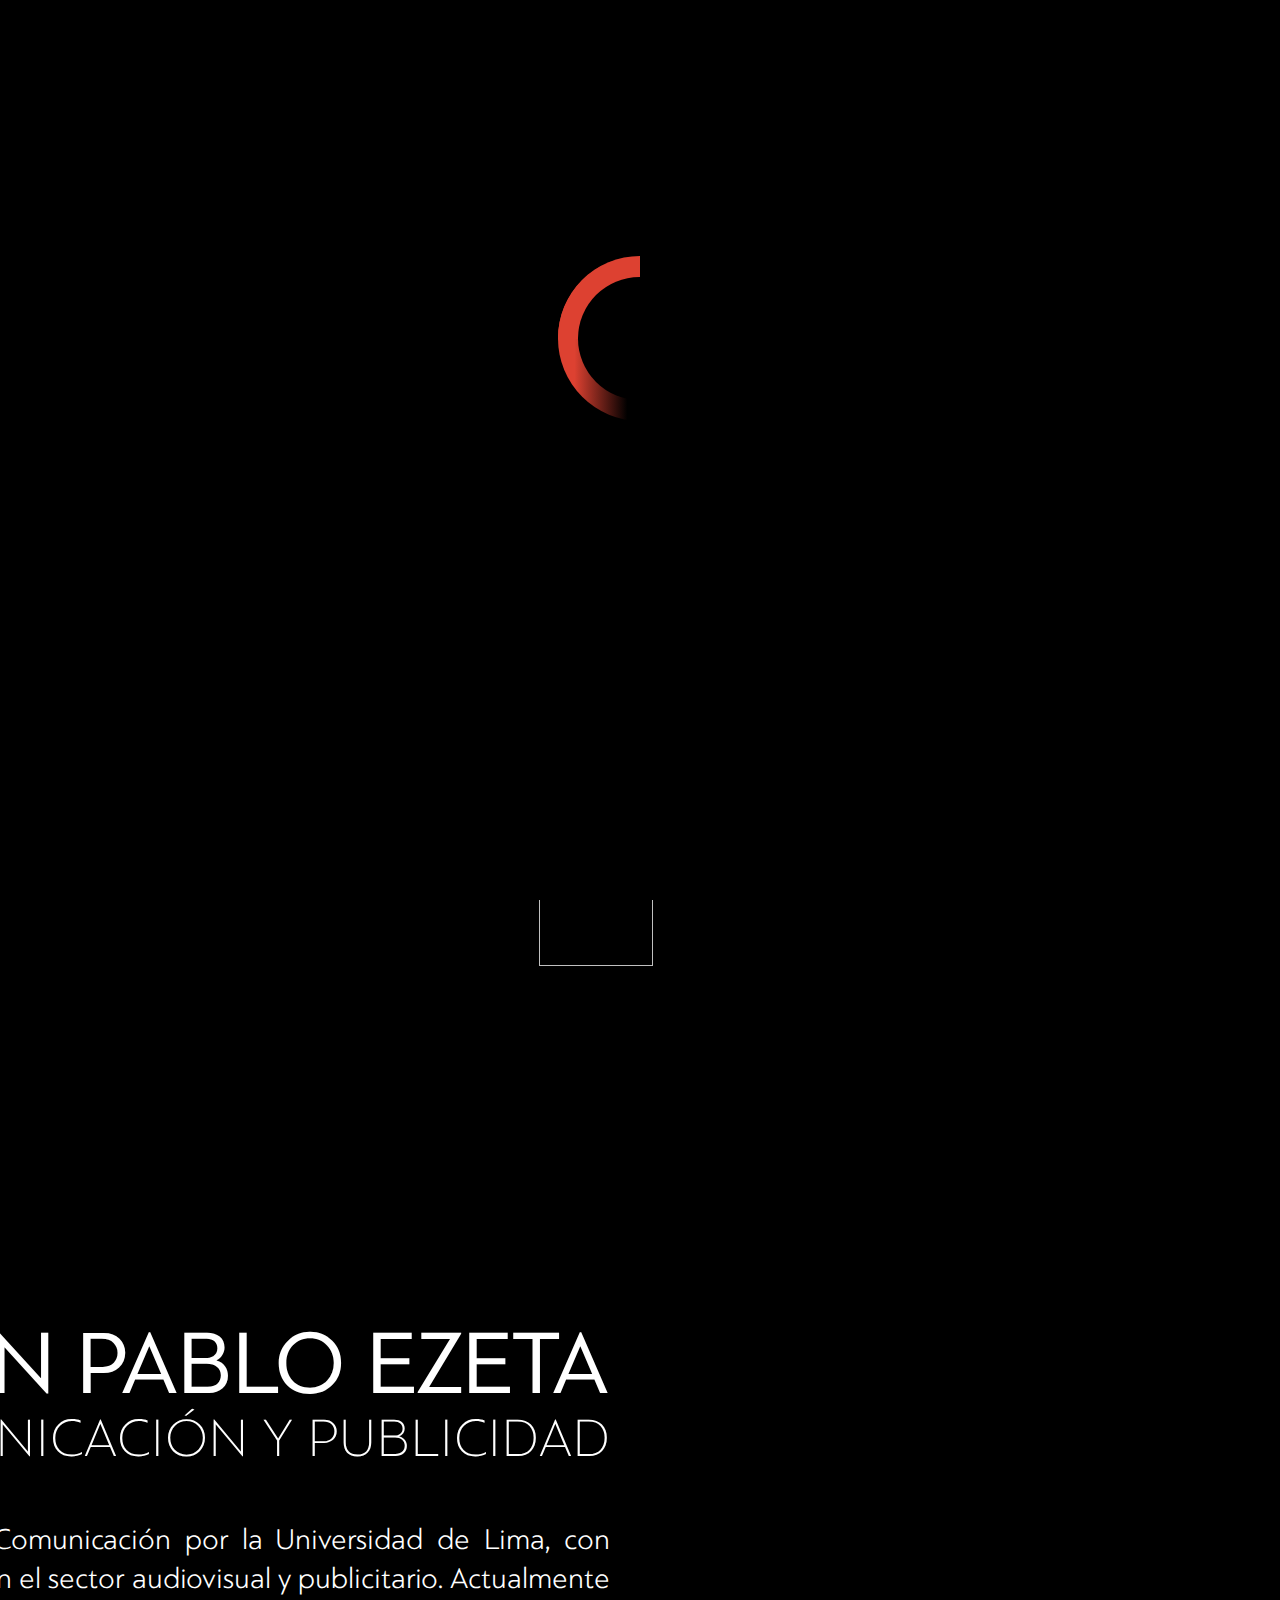
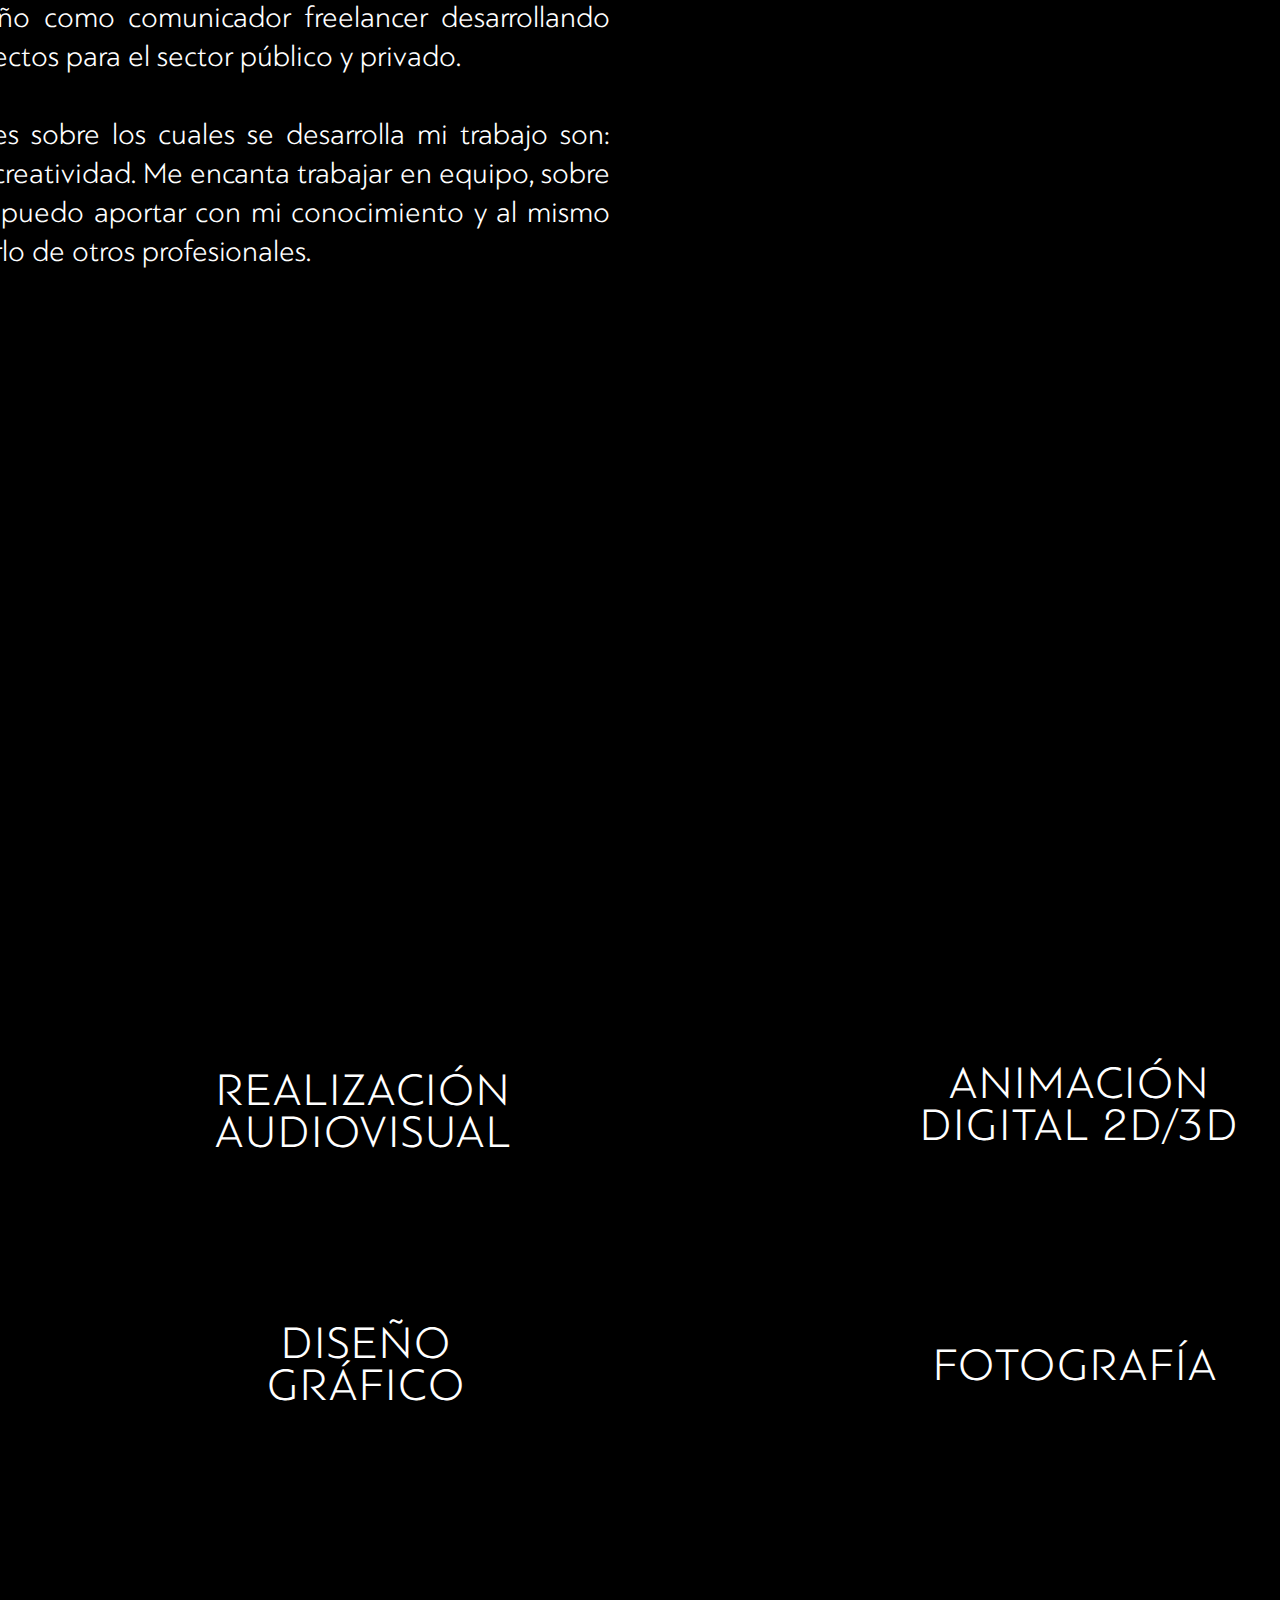
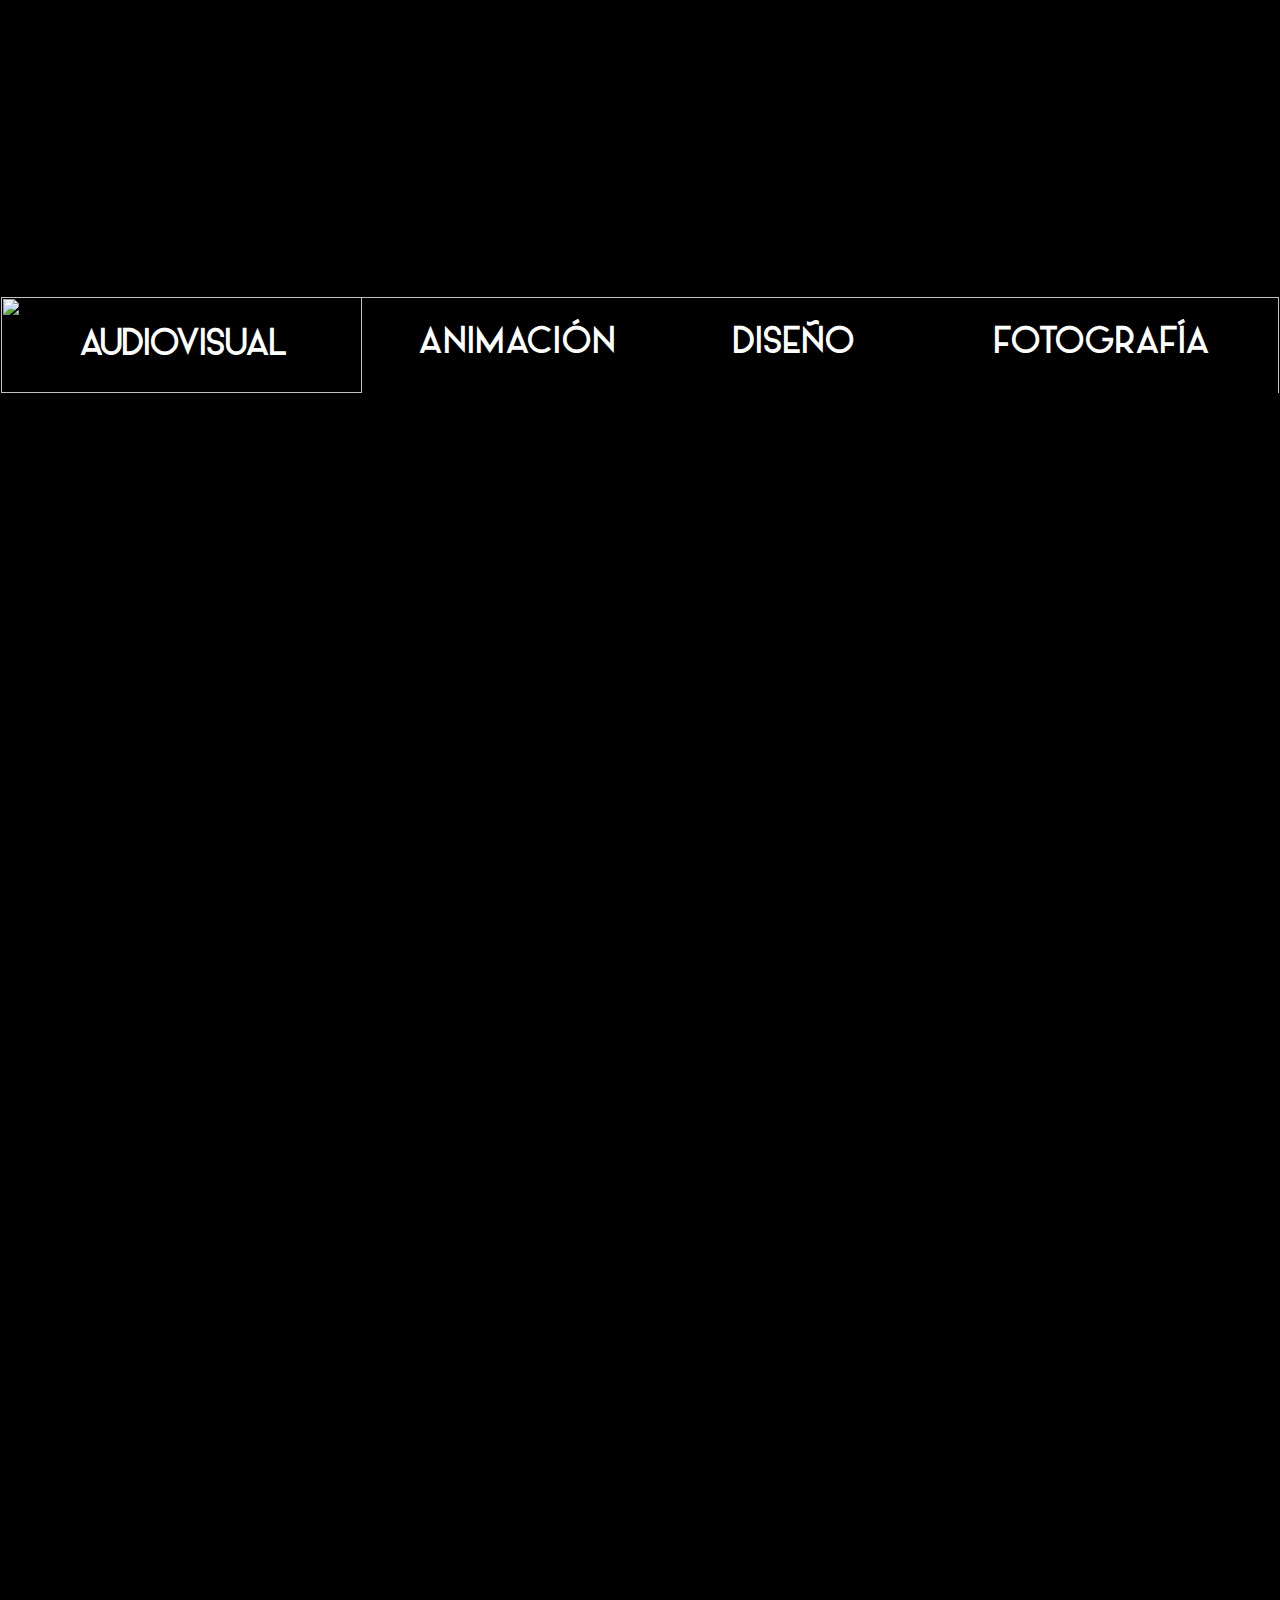
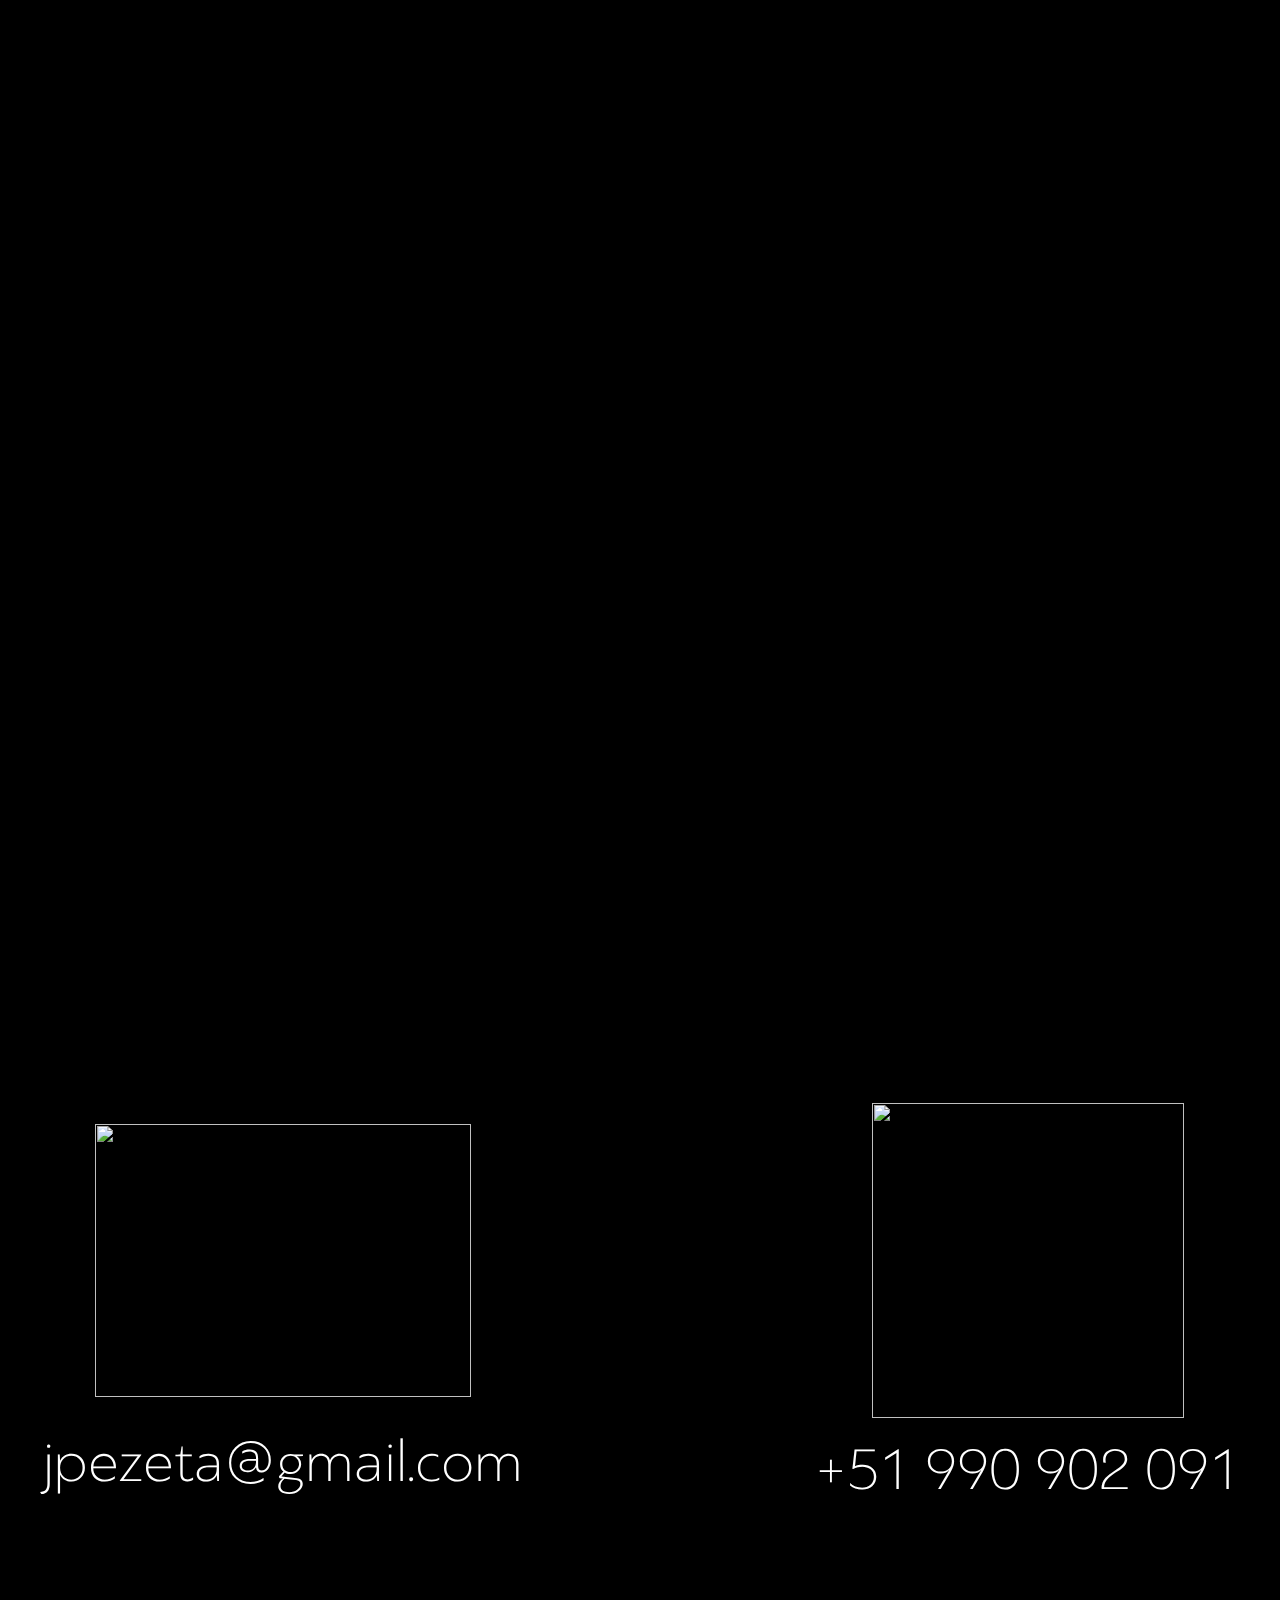
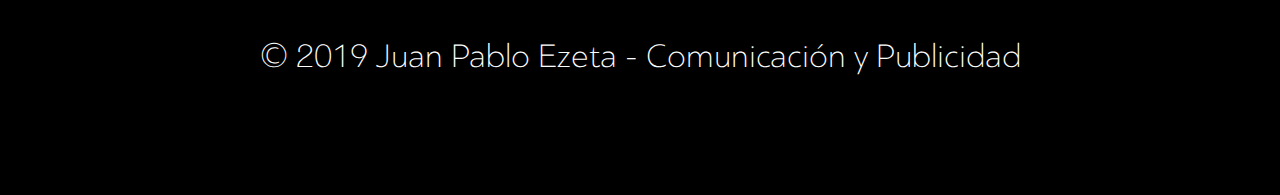
==== index.html @ 52d6c134 "Add files via upload" ====
<!DOCTYPE html>
<html class="nojs html" lang="es-ES">
 <head>

  <meta http-equiv="Content-type" content="text/html;charset=UTF-8"/>
  <meta name="description" content="Juan Pablo Ezeta: Comunicación y Publicidad"/>
  <meta name="keywords" content="publicidad, comunicacion, audiovisual, animacion, digital, marketing, fotografia, design, logotipos"/>
  <meta name="generator" content="2018.1.0.386"/>
  
  <script type="text/javascript">
   // Update the 'nojs'/'js' class on the html node
document.documentElement.className = document.documentElement.className.replace(/\bnojs\b/g, 'js');

// Check that all required assets are uploaded and up-to-date
if(typeof Muse == "undefined") window.Muse = {}; window.Muse.assets = {"required":["museutils.js", "museconfig.js", "jquery.musemenu.js", "webpro.js", "musewpslideshow.js", "jquery.museoverlay.js", "touchswipe.js", "jquery.musepolyfill.bgsize.js", "jquery.watch.js", "jquery.scrolleffects.js", "require.js", "index.css"], "outOfDate":[]};
</script>
  
  <link rel="shortcut icon" href="images/inicio-favicon.ico?crc=108283347"/>
  <title>Juan Pablo Ezeta</title>
  <!-- CSS -->
  <link rel="stylesheet" type="text/css" href="css/site_global.css?crc=450064303"/>
  <link rel="stylesheet" type="text/css" href="css/index.css?crc=488104067" id="pagesheet"/>
  <!-- Other scripts -->
  <script type="text/javascript">
   var __adobewebfontsappname__ = "muse";
</script>
  <!-- JS includes -->
  <script src="https://webfonts.creativecloud.com/raleway:n8:default.js" type="text/javascript"></script>
  <!--[if lt IE 9]>
  <script src="scripts/html5shiv.js?crc=4241844378" type="text/javascript"></script>
  <![endif]-->
    <!--custom head HTML-->
  <style>

html,body{

overflow-x:hidden;

}

</style>

<link rel="apple-touch-icon" href="/assets/jpzios.png">

<style>
p, .submit-btn, .btn_hover1, .btn_hover2, .btn_hover3, .menu_hover, .menu_hover2, .s_btn_01, .s_btn_02, .s_btn_03, .s_btn_04, .s_btn_05, .s_btn_06, .serv_01, .service_02, .service_03, .client_01, .client_02, .client_03, .client_04, .client_05 {
transition: all 0.5s ease 0s ;
}


</style>

<script type="text/javascript" src="//cdnjs.cloudflare.com/ajax/libs/jquery/1.8.3/jquery.min.js"></script>
<script type="text/javascript" src="//cdnjs.cloudflare.com/ajax/libs/wow/1.0.3/wow.min.js"></script>
<link rel="stylesheet" href="//cdnjs.cloudflare.com/ajax/libs/animate.css/3.2.1/animate.min.css">

</style>

<style>

.Button, .rounded-corners, .rounded-corners p {
    -moz-transition: all 0.3s ease-in-out;
    -webkit-transition: all 0.3s ease-in-out;
    -o-transition: all 0.3s ease-in-out;
    -ms-transition: all 0.3s ease-in-out;
    transition: all 0.3s ease-in-out;
}
#video-hight{
	overflow: hidden;
}
video {
  width: auto    !important;
  height: auto   !important; 
}
.overlay{
  position:scroll;
  height:100%;
  width:100%;
}
</style>
  <!--HTML Widget code-->
  
    <style type="text/css">
#nakshatra {
    z-index: -9999;
    width: 215px;
    min-height: 40px;
    background-color: #262626;
    line-height: 40px;
    font-size: 16px;
    font-family: open-sans, sans-serif;
    font-weight: 500;
    text-align: center;
    color: #ffffff;
    border-radius: 3px;
    }
</style>

<style>
/* Created by Joseph Angelo Todaro of MuseResources.com. Reuse of this code is traceable and strictly prohibited. */
.u70810{-webkit-animation-duration:0.3s;animation-duration:0.3s;-webkit-animation-fill-mode:both;animation-fill-mode:both;-ms-transform-origin:50% 50%;-webkit-transform-origin:50% 50%;transform-origin:50% 50%}@-webkit-keyframes movebounce{from,0%,33%,60%,to{-webkit-animation-timing-function:cubic-bezier(0.215,0.610,0.355,1.000);animation-timing-function:cubic-bezier(0.215,0.610,0.355,1.000);-webkit-transform:translate3d(0,0,0);transform:translate3d(0,0,0)}20%,23%{-webkit-animation-timing-function:cubic-bezier(0.755,0.050,0.855,0.060);animation-timing-function:cubic-bezier(0.755,0.050,0.855,0.060);-webkit-transform:translate3d(0,-30px,0);transform:translate3d(0,-30px,0)}50%{-webkit-animation-timing-function:cubic-bezier(0.755,0.050,0.855,0.060);animation-timing-function:cubic-bezier(0.755,0.050,0.855,0.060);-webkit-transform:translate3d(0,-15px,0);transform:translate3d(0,-15px,0)}70%{-webkit-transform:translate3d(0,-4px,0);transform:translate3d(0,-4px,0)}}@keyframes movebounce{from,0%,33%,60%,to{-webkit-animation-timing-function:cubic-bezier(0.215,0.610,0.355,1.000);animation-timing-function:cubic-bezier(0.215,0.610,0.355,1.000);-webkit-transform:translate3d(0,0,0);transform:translate3d(0,0,0)}20%,23%{-webkit-animation-timing-function:cubic-bezier(0.755,0.050,0.855,0.060);animation-timing-function:cubic-bezier(0.755,0.050,0.855,0.060);-webkit-transform:translate3d(0,-30px,0);transform:translate3d(0,-30px,0)}50%{-webkit-animation-timing-function:cubic-bezier(0.755,0.050,0.855,0.060);animation-timing-function:cubic-bezier(0.755,0.050,0.855,0.060);-webkit-transform:translate3d(0,-15px,0);transform:translate3d(0,-15px,0)}70%{-webkit-transform:translate3d(0,-4px,0);transform:translate3d(0,-4px,0)}}.u70810.movebounce{-webkit-animation-name:movebounce;animation-name:movebounce;-webkit-transform-origin:center bottom;transform-origin:center bottom}@-webkit-keyframes moveflash{from,50%,to{opacity:1}25%,75%{opacity:0}}@keyframes moveflash{from,50%,to{opacity:1}25%,75%{opacity:0}}.u70810.moveflash{-webkit-animation-name:moveflash;animation-name:moveflash}@-webkit-keyframes movepulse{from{-webkit-transform:scale3d(1,1,1);transform:scale3d(1,1,1)}50%{-webkit-transform:scale3d(1.05,1.05,1.05);transform:scale3d(1.05,1.05,1.05)}to{-webkit-transform:scale3d(1,1,1);transform:scale3d(1,1,1)}}@keyframes movepulse{from{-webkit-transform:scale3d(1,1,1);transform:scale3d(1,1,1)}50%{-webkit-transform:scale3d(1.05,1.05,1.05);transform:scale3d(1.05,1.05,1.05)}to{-webkit-transform:scale3d(1,1,1);transform:scale3d(1,1,1)}}.u70810.movepulse{-webkit-animation-name:movepulse;animation-name:movepulse}@-webkit-keyframes moverubberBand{from{-webkit-transform:scale3d(1,1,1);transform:scale3d(1,1,1)}30%{-webkit-transform:scale3d(1.25,0.75,1);transform:scale3d(1.25,0.75,1)}40%{-webkit-transform:scale3d(0.75,1.25,1);transform:scale3d(0.75,1.25,1)}50%{-webkit-transform:scale3d(1.15,0.85,1);transform:scale3d(1.15,0.85,1)}65%{-webkit-transform:scale3d(.95,1.05,1);transform:scale3d(.95,1.05,1)}75%{-webkit-transform:scale3d(1.05,.95,1);transform:scale3d(1.05,.95,1)}to{-webkit-transform:scale3d(1,1,1);transform:scale3d(1,1,1)}}@keyframes moverubberBand{from{-webkit-transform:scale3d(1,1,1);transform:scale3d(1,1,1)}30%{-webkit-transform:scale3d(1.25,0.75,1);transform:scale3d(1.25,0.75,1)}40%{-webkit-transform:scale3d(0.75,1.25,1);transform:scale3d(0.75,1.25,1)}50%{-webkit-transform:scale3d(1.15,0.85,1);transform:scale3d(1.15,0.85,1)}65%{-webkit-transform:scale3d(.95,1.05,1);transform:scale3d(.95,1.05,1)}75%{-webkit-transform:scale3d(1.05,.95,1);transform:scale3d(1.05,.95,1)}to{-webkit-transform:scale3d(1,1,1);transform:scale3d(1,1,1)}}.u70810.moverubberBand{-webkit-animation-name:moverubberBand;animation-name:moverubberBand}@-webkit-keyframes moveshake{from,to{-webkit-transform:translate3d(0,0,0);transform:translate3d(0,0,0)}10%,30%,50%,70%,90%{-webkit-transform:translate3d(-10px,0,0);transform:translate3d(-10px,0,0)}20%,40%,60%,80%{-webkit-transform:translate3d(10px,0,0);transform:translate3d(10px,0,0)}}@keyframes moveshake{from,to{-webkit-transform:translate3d(0,0,0);transform:translate3d(0,0,0)}10%,30%,50%,70%,90%{-webkit-transform:translate3d(-10px,0,0);transform:translate3d(-10px,0,0)}20%,40%,60%,80%{-webkit-transform:translate3d(10px,0,0);transform:translate3d(10px,0,0)}}.u70810.moveshake{-webkit-animation-name:moveshake;animation-name:moveshake}@-webkit-keyframes moveheadShake{0%{-webkit-transform:translateX(0);transform:translateX(0)}6.5%{-webkit-transform:translateX(-6px) rotateY(-9deg);transform:translateX(-6px) rotateY(-9deg)}18.5%{-webkit-transform:translateX(5px) rotateY(7deg);transform:translateX(5px) rotateY(7deg)}31.5%{-webkit-transform:translateX(-3px) rotateY(-5deg);transform:translateX(-3px) rotateY(-5deg)}43.5%{-webkit-transform:translateX(2px) rotateY(3deg);transform:translateX(2px) rotateY(3deg)}50%{-webkit-transform:translateX(0);transform:translateX(0)}}@keyframes moveheadShake{0%{-webkit-transform:translateX(0);transform:translateX(0)}6.5%{-webkit-transform:translateX(-6px) rotateY(-9deg);transform:translateX(-6px) rotateY(-9deg)}18.5%{-webkit-transform:translateX(5px) rotateY(7deg);transform:translateX(5px) rotateY(7deg)}31.5%{-webkit-transform:translateX(-3px) rotateY(-5deg);transform:translateX(-3px) rotateY(-5deg)}43.5%{-webkit-transform:translateX(2px) rotateY(3deg);transform:translateX(2px) rotateY(3deg)}50%{-webkit-transform:translateX(0);transform:translateX(0)}}.u70810.moveheadShake{-webkit-animation-timing-function:ease-in-out;animation-timing-function:ease-in-out;-webkit-animation-name:moveheadShake;animation-name:moveheadShake}@-webkit-keyframes moveswing{20%{-webkit-transform:rotate3d(0,0,1,15deg);transform:rotate3d(0,0,1,15deg)}40%{-webkit-transform:rotate3d(0,0,1,-10deg);transform:rotate3d(0,0,1,-10deg)}60%{-webkit-transform:rotate3d(0,0,1,5deg);transform:rotate3d(0,0,1,5deg)}80%{-webkit-transform:rotate3d(0,0,1,-5deg);transform:rotate3d(0,0,1,-5deg)}to{-webkit-transform:rotate3d(0,0,1,0deg);transform:rotate3d(0,0,1,0deg)}}@keyframes moveswing{20%{-webkit-transform:rotate3d(0,0,1,15deg);transform:rotate3d(0,0,1,15deg)}40%{-webkit-transform:rotate3d(0,0,1,-10deg);transform:rotate3d(0,0,1,-10deg)}60%{-webkit-transform:rotate3d(0,0,1,5deg);transform:rotate3d(0,0,1,5deg)}80%{-webkit-transform:rotate3d(0,0,1,-5deg);transform:rotate3d(0,0,1,-5deg)}to{-webkit-transform:rotate3d(0,0,1,0deg);transform:rotate3d(0,0,1,0deg)}}.u70810.moveswing{-webkit-transform-origin:top center;transform-origin:top center;-webkit-animation-name:moveswing;animation-name:moveswing}@-webkit-keyframes movetada{from{-webkit-transform:scale3d(1,1,1);transform:scale3d(1,1,1)}10%,20%{-webkit-transform:scale3d(.9,.9,.9) rotate3d(0,0,1,-3deg);transform:scale3d(.9,.9,.9) rotate3d(0,0,1,-3deg)}30%,50%,70%,90%{-webkit-transform:scale3d(1.1,1.1,1.1) rotate3d(0,0,1,3deg);transform:scale3d(1.1,1.1,1.1) rotate3d(0,0,1,3deg)}40%,60%,80%{-webkit-transform:scale3d(1.1,1.1,1.1) rotate3d(0,0,1,-3deg);transform:scale3d(1.1,1.1,1.1) rotate3d(0,0,1,-3deg)}to{-webkit-transform:scale3d(1,1,1);transform:scale3d(1,1,1)}}@keyframes movetada{from{-webkit-transform:scale3d(1,1,1);transform:scale3d(1,1,1)}10%,20%{-webkit-transform:scale3d(.9,.9,.9) rotate3d(0,0,1,-3deg);transform:scale3d(.9,.9,.9) rotate3d(0,0,1,-3deg)}30%,50%,70%,90%{-webkit-transform:scale3d(1.1,1.1,1.1) rotate3d(0,0,1,3deg);transform:scale3d(1.1,1.1,1.1) rotate3d(0,0,1,3deg)}40%,60%,80%{-webkit-transform:scale3d(1.1,1.1,1.1) rotate3d(0,0,1,-3deg);transform:scale3d(1.1,1.1,1.1) rotate3d(0,0,1,-3deg)}to{-webkit-transform:scale3d(1,1,1);transform:scale3d(1,1,1)}}.u70810.movetada{-webkit-animation-name:movetada;animation-name:movetada}@-webkit-keyframes movewobble{from{-webkit-transform:none;transform:none}15%{-webkit-transform:translate3d(-25%,0,0) rotate3d(0,0,1,-5deg);transform:translate3d(-25%,0,0) rotate3d(0,0,1,-5deg)}30%{-webkit-transform:translate3d(20%,0,0) rotate3d(0,0,1,3deg);transform:translate3d(20%,0,0) rotate3d(0,0,1,3deg)}45%{-webkit-transform:translate3d(-15%,0,0) rotate3d(0,0,1,-3deg);transform:translate3d(-15%,0,0) rotate3d(0,0,1,-3deg)}60%{-webkit-transform:translate3d(10%,0,0) rotate3d(0,0,1,2deg);transform:translate3d(10%,0,0) rotate3d(0,0,1,2deg)}75%{-webkit-transform:translate3d(-5%,0,0) rotate3d(0,0,1,-1deg);transform:translate3d(-5%,0,0) rotate3d(0,0,1,-1deg)}to{-webkit-transform:none;transform:none}}@keyframes movewobble{from{-webkit-transform:none;transform:none}15%{-webkit-transform:translate3d(-25%,0,0) rotate3d(0,0,1,-5deg);transform:translate3d(-25%,0,0) rotate3d(0,0,1,-5deg)}30%{-webkit-transform:translate3d(20%,0,0) rotate3d(0,0,1,3deg);transform:translate3d(20%,0,0) rotate3d(0,0,1,3deg)}45%{-webkit-transform:translate3d(-15%,0,0) rotate3d(0,0,1,-3deg);transform:translate3d(-15%,0,0) rotate3d(0,0,1,-3deg)}60%{-webkit-transform:translate3d(10%,0,0) rotate3d(0,0,1,2deg);transform:translate3d(10%,0,0) rotate3d(0,0,1,2deg)}75%{-webkit-transform:translate3d(-5%,0,0) rotate3d(0,0,1,-1deg);transform:translate3d(-5%,0,0) rotate3d(0,0,1,-1deg)}to{-webkit-transform:none;transform:none}}.u70810.movewobble{-webkit-animation-name:movewobble;animation-name:movewobble}@-webkit-keyframes movejello{from,11.1%,to{-webkit-transform:none;transform:none}22.2%{-webkit-transform:skewX(-12.5deg) skewY(-12.5deg);transform:skewX(-12.5deg) skewY(-12.5deg)}33.3%{-webkit-transform:skewX(6.25deg) skewY(6.25deg);transform:skewX(6.25deg) skewY(6.25deg)}44.4%{-webkit-transform:skewX(-3.125deg) skewY(-3.125deg);transform:skewX(-3.125deg) skewY(-3.125deg)}55.5%{-webkit-transform:skewX(1.5625deg) skewY(1.5625deg);transform:skewX(1.5625deg) skewY(1.5625deg)}66.6%{-webkit-transform:skewX(-0.78125deg) skewY(-0.78125deg);transform:skewX(-0.78125deg) skewY(-0.78125deg)}77.7%{-webkit-transform:skewX(0.390625deg) skewY(0.390625deg);transform:skewX(0.390625deg) skewY(0.390625deg)}88.8%{-webkit-transform:skewX(-0.1953125deg) skewY(-0.1953125deg);transform:skewX(-0.1953125deg) skewY(-0.1953125deg)}}@keyframes movejello{from,11.1%,to{-webkit-transform:none;transform:none}22.2%{-webkit-transform:skewX(-12.5deg) skewY(-12.5deg);transform:skewX(-12.5deg) skewY(-12.5deg)}33.3%{-webkit-transform:skewX(6.25deg) skewY(6.25deg);transform:skewX(6.25deg) skewY(6.25deg)}44.4%{-webkit-transform:skewX(-3.125deg) skewY(-3.125deg);transform:skewX(-3.125deg) skewY(-3.125deg)}55.5%{-webkit-transform:skewX(1.5625deg) skewY(1.5625deg);transform:skewX(1.5625deg) skewY(1.5625deg)}66.6%{-webkit-transform:skewX(-0.78125deg) skewY(-0.78125deg);transform:skewX(-0.78125deg) skewY(-0.78125deg)}77.7%{-webkit-transform:skewX(0.390625deg) skewY(0.390625deg);transform:skewX(0.390625deg) skewY(0.390625deg)}88.8%{-webkit-transform:skewX(-0.1953125deg) skewY(-0.1953125deg);transform:skewX(-0.1953125deg) skewY(-0.1953125deg)}}.u70810.movejello{-webkit-animation-name:movejello;animation-name:movejello;-webkit-transform-origin:center;transform-origin:center}@-webkit-keyframes flip{from{-webkit-transform:perspective(400px) rotate3d(0,1,0,-360deg);transform:perspective(400px) rotate3d(0,1,0,-360deg);-webkit-animation-timing-function:ease-out;animation-timing-function:ease-out}40%{-webkit-transform:perspective(400px) translate3d(0,0,150px) rotate3d(0,1,0,-190deg);transform:perspective(400px) translate3d(0,0,150px) rotate3d(0,1,0,-190deg);-webkit-animation-timing-function:ease-out;animation-timing-function:ease-out}50%{-webkit-transform:perspective(400px) translate3d(0,0,150px) rotate3d(0,1,0,-170deg);transform:perspective(400px) translate3d(0,0,150px) rotate3d(0,1,0,-170deg);-webkit-animation-timing-function:ease-in;animation-timing-function:ease-in}80%{-webkit-transform:perspective(400px) scale3d(.95,.95,.95);transform:perspective(400px) scale3d(.95,.95,.95);-webkit-animation-timing-function:ease-in;animation-timing-function:ease-in}to{-webkit-transform:perspective(400px);transform:perspective(400px);-webkit-animation-timing-function:ease-in;animation-timing-function:ease-in}}@keyframes flip{from{-webkit-transform:perspective(400px) rotate3d(0,1,0,-360deg);transform:perspective(400px) rotate3d(0,1,0,-360deg);-webkit-animation-timing-function:ease-out;animation-timing-function:ease-out}40%{-webkit-transform:perspective(400px) translate3d(0,0,150px) rotate3d(0,1,0,-190deg);transform:perspective(400px) translate3d(0,0,150px) rotate3d(0,1,0,-190deg);-webkit-animation-timing-function:ease-out;animation-timing-function:ease-out}50%{-webkit-transform:perspective(400px) translate3d(0,0,150px) rotate3d(0,1,0,-170deg);transform:perspective(400px) translate3d(0,0,150px) rotate3d(0,1,0,-170deg);-webkit-animation-timing-function:ease-in;animation-timing-function:ease-in}80%{-webkit-transform:perspective(400px) scale3d(.95,.95,.95);transform:perspective(400px) scale3d(.95,.95,.95);-webkit-animation-timing-function:ease-in;animation-timing-function:ease-in}to{-webkit-transform:perspective(400px);transform:perspective(400px);-webkit-animation-timing-function:ease-in;animation-timing-function:ease-in}}.u70810.moveflip{-webkit-backface-visibility:visible;backface-visibility:visible;-webkit-animation-name:flip;animation-name:flip}@keyframes movespin{0%{transform:rotate(0deg)}39%{transform:rotate(-17deg)}72%{transform:rotate(1100deg)}84%{transform:rotate(1100deg)}100%{transform:rotate(1080deg)}}@-webkit-keyframes movespin{0%{-webkit-transform:rotate(0deg)}39%{-webkit-transform:rotate(-17deg)}72%{-webkit-transform:rotate(1100deg)}84%{-webkit-transform:rotate(1100deg)}100%{-webkit-transform:rotate(1080deg)}}.u70810.movespin{animation-name:movespin;-webkit-animation-name:movespin;transform-origin:50% 50%;animation-fill-mode:both;-webkit-transform-origin:50% 50%;-webkit-animation-fill-mode:both;-webkit-animation-timing-function:ease;animation-timing-function:ease}
/* Created by Joseph Angelo Todaro of MuseResources.com. Reuse of this code is traceable and strictly prohibited. */
</style>

<style type="text/css">#u70801.size_fluid_width_height iframe { position:absolute; left:0; top:0; }</style>
<style type="text/css">#u77313.size_fluid_width_height iframe { position:absolute; left:0; top:0; }</style><style type="text/css">#u77472.size_fluid_width_height iframe { position:absolute; left:0; top:0; }</style><style type="text/css">#u77928.size_fluid_width_height iframe { position:absolute; left:0; top:0; }</style><style type="text/css">#u55324.size_fluid_width_height iframe { position:absolute; left:0; top:0; }</style><style type="text/css">#u55344.size_fluid_width_height iframe { position:absolute; left:0; top:0; }</style><style type="text/css">#u55364.size_fluid_width_height iframe { position:absolute; left:0; top:0; }</style>
<style type="text/css">#u55384.size_fluid_width_height iframe { position:absolute; left:0; top:0; }</style>
<style type="text/css">#u19900.size_fluid_width_height iframe { position:absolute; left:0; top:0; }</style>
<style type="text/css">#u18434.size_fluid_width_height iframe { position:absolute; left:0; top:0; }</style>

<style type="text/css">#u18555.size_fluid_width_height iframe { position:absolute; left:0; top:0; }</style>
<style type="text/css">#u18602.size_fluid_width_height iframe { position:absolute; left:0; top:0; }</style><style type="text/css">#u18582.size_fluid_width_height iframe { position:absolute; left:0; top:0; }</style><style type="text/css">#u18612.size_fluid_width_height iframe { position:absolute; left:0; top:0; }</style><style type="text/css">#u18607.size_fluid_width_height iframe { position:absolute; left:0; top:0; }</style><style type="text/css">#u18637.size_fluid_width_height iframe { position:absolute; left:0; top:0; }</style><style type="text/css">#u79858.size_fluid_width_height iframe { position:absolute; left:0; top:0; }</style><style type="text/css">#u79873.size_fluid_width_height iframe { position:absolute; left:0; top:0; }</style><style type="text/css">#u79888.size_fluid_width_height iframe { position:absolute; left:0; top:0; }</style><style type="text/css">#u58703.size_fluid_width_height iframe { position:absolute; left:0; top:0; }</style><style type="text/css">#u58718.size_fluid_width_height iframe { position:absolute; left:0; top:0; }</style><style type="text/css">#u58733.size_fluid_width_height iframe { position:absolute; left:0; top:0; }</style><style type="text/css">#u58748.size_fluid_width_height iframe { position:absolute; left:0; top:0; }</style><style type="text/css">#u19082.size_fluid_width_height iframe { position:absolute; left:0; top:0; }</style><style type="text/css">#u19785.size_fluid_width_height iframe { position:absolute; left:0; top:0; }</style><style type="text/css">#u20043.size_fluid_width_height iframe { position:absolute; left:0; top:0; }</style><style type="text/css">#u20097.size_fluid_width_height iframe { position:absolute; left:0; top:0; }</style><style type="text/css">#u20272.size_fluid_width_height iframe { position:absolute; left:0; top:0; }</style><style type="text/css">#u20173.size_fluid_width_height iframe { position:absolute; left:0; top:0; }</style>
<style type="text/css">#u73292.size_fluid_width_height iframe { position:absolute; left:0; top:0; }</style>
<style type="text/css">#u20371.size_fluid_width_height iframe { position:absolute; left:0; top:0; }</style>
<style>


/* css for loader1 */

#u26627 .loader1,
.loader1:before,
.loader1:after {
  background: #DD4131;
  -webkit-animation: load1 1s infinite ease-in-out;
  animation: load1 1s infinite ease-in-out;
  width: 1em;
  height: 4em;
}
#u26627 .loader1:before,
.loader1:after {
  position: absolute;
  top: 0;
  content: '';
}
#u26627 .loader1:before {
  left: -1.5em;
}
#u26627 .loader1 {
  text-indent: -9999em;
  margin: 8em auto;
  position: relative;
  font-size: 15px;
  -webkit-animation-delay: -0.16s;
  animation-delay: -0.16s;
}
#u26627 .loader1:after {
  left: 1.5em;
  -webkit-animation-delay: -0.32s;
  animation-delay: -0.32s;
}
@-webkit-keyframes load1 {
  0%,
  80%,
  100% {
    box-shadow: 0 0 #DD4131;
    height: 4em;
  }
  40% {
    box-shadow: 0 -2em #DD4131;
    height: 5em;
  }
}
@keyframes load1 {
  0%,
  80%,
  100% {
    box-shadow: 0 0 #DD4131;
    height: 4em;
  }
  40% {
    box-shadow: 0 -2em #DD4131;
    height: 5em;
  }
}

/* end of loader1 css */

/* css for loader 2 */


#u26627 .loader2 {
  margin: 4em auto;
  font-size: 15px;
  width: 1em;
  height: 1em;
  border-radius: 50%;
  position: relative;
  text-indent: -9999em;
  -webkit-animation: load5 1.1s infinite ease;
  animation: load5 1.1s infinite ease;
}
@-webkit-keyframes load5 {
  0%,
  100% {
    box-shadow: 0em -2.6em 0em 0em #DD4131, 1.8em -1.8em 0 0em rgba(255,255,255, 0.2), 2.5em 0em 0 0em rgba(255,255,255, 0.2), 1.75em 1.75em 0 0em rgba(255,255,255, 0.2), 0em 2.5em 0 0em rgba(255,255,255, 0.2), -1.8em 1.8em 0 0em rgba(255,255,255, 0.2), -2.6em 0em 0 0em rgba(255,255,255, 0.5), -1.8em -1.8em 0 0em rgba(255,255,255, 0.7);
  }
  12.5% {
    box-shadow: 0em -2.6em 0em 0em rgba(255,255,255, 0.7), 1.8em -1.8em 0 0em #DD4131, 2.5em 0em 0 0em rgba(255,255,255, 0.2), 1.75em 1.75em 0 0em rgba(255,255,255, 0.2), 0em 2.5em 0 0em rgba(255,255,255, 0.2), -1.8em 1.8em 0 0em rgba(255,255,255, 0.2), -2.6em 0em 0 0em rgba(255,255,255, 0.2), -1.8em -1.8em 0 0em rgba(255,255,255, 0.5);
  }
  25% {
    box-shadow: 0em -2.6em 0em 0em rgba(255,255,255, 0.5), 1.8em -1.8em 0 0em rgba(255,255,255, 0.7), 2.5em 0em 0 0em #DD4131, 1.75em 1.75em 0 0em rgba(255,255,255, 0.2), 0em 2.5em 0 0em rgba(255,255,255, 0.2), -1.8em 1.8em 0 0em rgba(255,255,255, 0.2), -2.6em 0em 0 0em rgba(255,255,255, 0.2), -1.8em -1.8em 0 0em rgba(255,255,255, 0.2);
  }
  37.5% {
    box-shadow: 0em -2.6em 0em 0em rgba(255,255,255, 0.2), 1.8em -1.8em 0 0em rgba(255,255,255, 0.5), 2.5em 0em 0 0em rgba(255,255,255, 0.7), 1.75em 1.75em 0 0em rgba(255,255,255, 0.2), 0em 2.5em 0 0em rgba(255,255,255, 0.2), -1.8em 1.8em 0 0em rgba(255,255,255, 0.2), -2.6em 0em 0 0em rgba(255,255,255, 0.2), -1.8em -1.8em 0 0em rgba(255,255,255, 0.2);
  }
  50% {
    box-shadow: 0em -2.6em 0em 0em rgba(255,255,255, 0.2), 1.8em -1.8em 0 0em rgba(255,255,255, 0.2), 2.5em 0em 0 0em rgba(255,255,255, 0.5), 1.75em 1.75em 0 0em rgba(255,255,255, 0.7), 0em 2.5em 0 0em #DD4131, -1.8em 1.8em 0 0em rgba(255,255,255, 0.2), -2.6em 0em 0 0em rgba(255,255,255, 0.2), -1.8em -1.8em 0 0em rgba(255,255,255, 0.2);
  }
  62.5% {
    box-shadow: 0em -2.6em 0em 0em rgba(255,255,255, 0.2), 1.8em -1.8em 0 0em rgba(255,255,255, 0.2), 2.5em 0em 0 0em rgba(255,255,255, 0.2), 1.75em 1.75em 0 0em rgba(255,255,255, 0.5), 0em 2.5em 0 0em rgba(255,255,255, 0.7), -1.8em 1.8em 0 0em #DD4131, -2.6em 0em 0 0em rgba(255,255,255, 0.2), -1.8em -1.8em 0 0em rgba(255,255,255, 0.2);
  }
  75% {
    box-shadow: 0em -2.6em 0em 0em rgba(255,255,255, 0.2), 1.8em -1.8em 0 0em rgba(255,255,255, 0.2), 2.5em 0em 0 0em rgba(255,255,255, 0.2), 1.75em 1.75em 0 0em rgba(255,255,255, 0.2), 0em 2.5em 0 0em rgba(255,255,255, 0.5), -1.8em 1.8em 0 0em rgba(255,255,255, 0.7), -2.6em 0em 0 0em #DD4131, -1.8em -1.8em 0 0em rgba(255,255,255, 0.2);
  }
  87.5% {
    box-shadow: 0em -2.6em 0em 0em rgba(255,255,255, 0.2), 1.8em -1.8em 0 0em rgba(255,255,255, 0.2), 2.5em 0em 0 0em rgba(255,255,255, 0.2), 1.75em 1.75em 0 0em rgba(255,255,255, 0.2), 0em 2.5em 0 0em rgba(255,255,255, 0.2), -1.8em 1.8em 0 0em rgba(255,255,255, 0.5), -2.6em 0em 0 0em rgba(255,255,255, 0.7), -1.8em -1.8em 0 0em #DD4131;
  }
}
@keyframes load5 {
  0%,
  100% {
    box-shadow: 0em -2.6em 0em 0em #DD4131, 1.8em -1.8em 0 0em rgba(255,255,255, 0.2), 2.5em 0em 0 0em rgba(255,255,255, 0.2), 1.75em 1.75em 0 0em rgba(255,255,255, 0.2), 0em 2.5em 0 0em rgba(255,255,255, 0.2), -1.8em 1.8em 0 0em rgba(255,255,255, 0.2), -2.6em 0em 0 0em rgba(255,255,255, 0.5), -1.8em -1.8em 0 0em rgba(255,255,255, 0.7);
  }
  12.5% {
    box-shadow: 0em -2.6em 0em 0em rgba(255,255,255, 0.7), 1.8em -1.8em 0 0em #DD4131, 2.5em 0em 0 0em rgba(255,255,255, 0.2), 1.75em 1.75em 0 0em rgba(255,255,255, 0.2), 0em 2.5em 0 0em rgba(255,255,255, 0.2), -1.8em 1.8em 0 0em rgba(255,255,255, 0.2), -2.6em 0em 0 0em rgba(255,255,255, 0.2), -1.8em -1.8em 0 0em rgba(255,255,255, 0.5);
  }
  25% {
    box-shadow: 0em -2.6em 0em 0em rgba(255,255,255, 0.5), 1.8em -1.8em 0 0em rgba(255,255,255, 0.7), 2.5em 0em 0 0em #DD4131, 1.75em 1.75em 0 0em rgba(255,255,255, 0.2), 0em 2.5em 0 0em rgba(255,255,255, 0.2), -1.8em 1.8em 0 0em rgba(255,255,255, 0.2), -2.6em 0em 0 0em rgba(255,255,255, 0.2), -1.8em -1.8em 0 0em rgba(255,255,255, 0.2);
  }
  37.5% {
    box-shadow: 0em -2.6em 0em 0em rgba(255,255,255, 0.2), 1.8em -1.8em 0 0em rgba(255,255,255, 0.5), 2.5em 0em 0 0em rgba(255,255,255, 0.7), 1.75em 1.75em 0 0em rgba(255,255,255, 0.2), 0em 2.5em 0 0em rgba(255,255,255, 0.2), -1.8em 1.8em 0 0em rgba(255,255,255, 0.2), -2.6em 0em 0 0em rgba(255,255,255, 0.2), -1.8em -1.8em 0 0em rgba(255,255,255, 0.2);
  }
  50% {
    box-shadow: 0em -2.6em 0em 0em rgba(255,255,255, 0.2), 1.8em -1.8em 0 0em rgba(255,255,255, 0.2), 2.5em 0em 0 0em rgba(255,255,255, 0.5), 1.75em 1.75em 0 0em rgba(255,255,255, 0.7), 0em 2.5em 0 0em #DD4131, -1.8em 1.8em 0 0em rgba(255,255,255, 0.2), -2.6em 0em 0 0em rgba(255,255,255, 0.2), -1.8em -1.8em 0 0em rgba(255,255,255, 0.2);
  }
  62.5% {
    box-shadow: 0em -2.6em 0em 0em rgba(255,255,255, 0.2), 1.8em -1.8em 0 0em rgba(255,255,255, 0.2), 2.5em 0em 0 0em rgba(255,255,255, 0.2), 1.75em 1.75em 0 0em rgba(255,255,255, 0.5), 0em 2.5em 0 0em rgba(255,255,255, 0.7), -1.8em 1.8em 0 0em #DD4131, -2.6em 0em 0 0em rgba(255,255,255, 0.2), -1.8em -1.8em 0 0em rgba(255,255,255, 0.2);
  }
  75% {
    box-shadow: 0em -2.6em 0em 0em rgba(255,255,255, 0.2), 1.8em -1.8em 0 0em rgba(255,255,255, 0.2), 2.5em 0em 0 0em rgba(255,255,255, 0.2), 1.75em 1.75em 0 0em rgba(255,255,255, 0.2), 0em 2.5em 0 0em rgba(255,255,255, 0.5), -1.8em 1.8em 0 0em rgba(255,255,255, 0.7), -2.6em 0em 0 0em #DD4131, -1.8em -1.8em 0 0em rgba(255,255,255, 0.2);
  }
  87.5% {
    box-shadow: 0em -2.6em 0em 0em rgba(255,255,255, 0.2), 1.8em -1.8em 0 0em rgba(255,255,255, 0.2), 2.5em 0em 0 0em rgba(255,255,255, 0.2), 1.75em 1.75em 0 0em rgba(255,255,255, 0.2), 0em 2.5em 0 0em rgba(255,255,255, 0.2), -1.8em 1.8em 0 0em rgba(255,255,255, 0.5), -2.6em 0em 0 0em rgba(255,255,255, 0.7), -1.8em -1.8em 0 0em #DD4131;
  }
}


/* end of loader2 css */

/* css for loader 3 */


#u26627 .loader3,
.loader3:before,
.loader3:after {
  border-radius: 50%;
}
#u26627 .loader3:before,
.loader3:after {
  position: absolute;
  content: '';
}
#u26627 .loader3:before {
  width: 5.2em;
  height: 10.2em;
  background: #DD4131;
  border-radius: 10.2em 0 0 10.2em;
  top: -0.1em;
  left: -0.1em;
  -webkit-transform-origin: 5.2em 5.1em;
  transform-origin: 5.2em 5.1em;
  -webkit-animation: load2 2s infinite ease 1.5s;
  animation: load2 2s infinite ease 1.5s;
}
#u26627 .loader3 {
  font-size: 15px;
  text-indent: -99999em;
  margin: 5em auto;
  position: relative;
  width: 10em;
  height: 10em;
  box-shadow: inset 0 0 0 1em #000000;
}
#u26627 .loader3:after {
  width: 5.2em;
  height: 10.2em;
  background: #DD4131;
  border-radius: 0 10.2em 10.2em 0;
  top: -0.1em;
  left: 5.1em;
  -webkit-transform-origin: 0px 5.1em;
  transform-origin: 0px 5.1em;
  -webkit-animation: load2 2s infinite ease;
  animation: load2 2s infinite ease;
}
@-webkit-keyframes load2 {
  0% {
    -webkit-transform: rotate(0deg);
    transform: rotate(0deg);
  }
  100% {
    -webkit-transform: rotate(360deg);
    transform: rotate(360deg);
  }
}
@keyframes load2 {
  0% {
    -webkit-transform: rotate(0deg);
    transform: rotate(0deg);
  }
  100% {
    -webkit-transform: rotate(360deg);
    transform: rotate(360deg);
  }
}

/*  end of loder3 css */


/* css for loader 4 */

#u26627 .loader4 {
  font-size: 15px;
  margin: 5em auto;
  text-indent: -9999em;
  width: 11em;
  height: 11em;
  border-radius: 50%;
  background: #DD4131;
  transform-origin:center center 0;
  background: -moz-linear-gradient(left, #DD4131 10%, rgba(255, 255, 255, 0) 42%);
  background: -webkit-linear-gradient(left, #DD4131 10%, rgba(255, 255, 255, 0) 42%);
  background: -o-linear-gradient(left, #DD4131 10%, rgba(255, 255, 255, 0) 42%);
  background: -ms-linear-gradient(left, #DD4131 10%, rgba(255, 255, 255, 0) 42%);
  background: linear-gradient(to right, #DD4131 10%, rgba(255, 255, 255, 0) 42%);
  position: relative;
  -webkit-animation: load3 1.4s infinite linear;
  animation: load3 1.4s infinite linear;
}
#u26627 .loader4:before {
  width: 50%;
  height: 50%;
  background: #DD4131;
  border-radius: 100% 0 0 0;
  position: absolute;
  top: 0;
  left: 0;
  content: '';
}
#u26627 .loader4:after {
  background: #000000;
  width: 75%;
  height: 75%;
  border-radius: 50%;
  content: '';
  margin: auto;
  position: absolute;
  top: 0;
  left: 0;
  bottom: 0;
  right: 0;
}
@-webkit-keyframes load3 {
  0% {
    -webkit-transform: rotate(0deg);
    transform: rotate(0deg);
  }
  100% {
    -webkit-transform: rotate(360deg);
    transform: rotate(360deg);
  }
}
@keyframes load3 {
  0% {
    -webkit-transform: rotate(0deg);
    transform: rotate(0deg);
  }
  100% {
    -webkit-transform: rotate(360deg);
    transform: rotate(360deg);
  }
}

/*  end of loader 4  css */


/* css for loader 5 */


#u26627 .loader5 {
  font-size: 15px;
  margin: 5em auto;
  width: 1em;
  height: 1em;
  border-radius: 50%;
  position: relative;
  text-indent: -9999em;
  -webkit-animation: load4 1.3s infinite linear;
  animation: load4 1.3s infinite linear;
}
@-webkit-keyframes load4 {
  0%,
  100% {
    box-shadow: 0em -3em 0em 0.2em #DD4131, 2em -2em 0 0em #DD4131, 3em 0em 0 -0.5em #DD4131, 2em 2em 0 -0.5em #DD4131, 0em 3em 0 -0.5em #DD4131, -2em 2em 0 -0.5em #DD4131, -3em 0em 0 -0.5em #DD4131, -2em -2em 0 0em #DD4131;
  }
  12.5% {
    box-shadow: 0em -3em 0em 0em #DD4131, 2em -2em 0 0.2em #DD4131, 3em 0em 0 0em #DD4131, 2em 2em 0 -0.5em #DD4131, 0em 3em 0 -0.5em #DD4131, -2em 2em 0 -0.5em #DD4131, -3em 0em 0 -0.5em #DD4131, -2em -2em 0 -0.5em #DD4131;
  }
  25% {
    box-shadow: 0em -3em 0em -0.5em #DD4131, 2em -2em 0 0em #DD4131, 3em 0em 0 0.2em #DD4131, 2em 2em 0 0em #DD4131, 0em 3em 0 -0.5em #DD4131, -2em 2em 0 -0.5em #DD4131, -3em 0em 0 -0.5em #DD4131, -2em -2em 0 -0.5em #DD4131;
  }
  37.5% {
    box-shadow: 0em -3em 0em -0.5em #DD4131, 2em -2em 0 -0.5em #DD4131, 3em 0em 0 0em #DD4131, 2em 2em 0 0.2em #DD4131, 0em 3em 0 0em #DD4131, -2em 2em 0 -0.5em #DD4131, -3em 0em 0 -0.5em #DD4131, -2em -2em 0 -0.5em #DD4131;
  }
  50% {
    box-shadow: 0em -3em 0em -0.5em #DD4131, 2em -2em 0 -0.5em #DD4131, 3em 0em 0 -0.5em #DD4131, 2em 2em 0 0em #DD4131, 0em 3em 0 0.2em #DD4131, -2em 2em 0 0em #DD4131, -3em 0em 0 -0.5em #DD4131, -2em -2em 0 -0.5em #DD4131;
  }
  62.5% {
    box-shadow: 0em -3em 0em -0.5em #DD4131, 2em -2em 0 -0.5em #DD4131, 3em 0em 0 -0.5em #DD4131, 2em 2em 0 -0.5em #DD4131, 0em 3em 0 0em #DD4131, -2em 2em 0 0.2em #DD4131, -3em 0em 0 0em #DD4131, -2em -2em 0 -0.5em #DD4131;
  }
  75% {
    box-shadow: 0em -3em 0em -0.5em #DD4131, 2em -2em 0 -0.5em #DD4131, 3em 0em 0 -0.5em #DD4131, 2em 2em 0 -0.5em #DD4131, 0em 3em 0 -0.5em #DD4131, -2em 2em 0 0em #DD4131, -3em 0em 0 0.2em #DD4131, -2em -2em 0 0em #DD4131;
  }
  87.5% {
    box-shadow: 0em -3em 0em 0em #DD4131, 2em -2em 0 -0.5em #DD4131, 3em 0em 0 -0.5em #DD4131, 2em 2em 0 -0.5em #DD4131, 0em 3em 0 -0.5em #DD4131, -2em 2em 0 0em #DD4131, -3em 0em 0 0em #DD4131, -2em -2em 0 0.2em #DD4131;
  }
}
@keyframes load4 {
  0%,
  100% {
    box-shadow: 0em -3em 0em 0.2em #DD4131, 2em -2em 0 0em #DD4131, 3em 0em 0 -0.5em #DD4131, 2em 2em 0 -0.5em #DD4131, 0em 3em 0 -0.5em #DD4131, -2em 2em 0 -0.5em #DD4131, -3em 0em 0 -0.5em #DD4131, -2em -2em 0 0em #DD4131;
  }
  12.5% {
    box-shadow: 0em -3em 0em 0em #DD4131, 2em -2em 0 0.2em #DD4131, 3em 0em 0 0em #DD4131, 2em 2em 0 -0.5em #DD4131, 0em 3em 0 -0.5em #DD4131, -2em 2em 0 -0.5em #DD4131, -3em 0em 0 -0.5em #DD4131, -2em -2em 0 -0.5em #DD4131;
  }
  25% {
    box-shadow: 0em -3em 0em -0.5em #DD4131, 2em -2em 0 0em #DD4131, 3em 0em 0 0.2em #DD4131, 2em 2em 0 0em #DD4131, 0em 3em 0 -0.5em #DD4131, -2em 2em 0 -0.5em #DD4131, -3em 0em 0 -0.5em #DD4131, -2em -2em 0 -0.5em #DD4131;
  }
  37.5% {
    box-shadow: 0em -3em 0em -0.5em #DD4131, 2em -2em 0 -0.5em #DD4131, 3em 0em 0 0em #DD4131, 2em 2em 0 0.2em #DD4131, 0em 3em 0 0em #DD4131, -2em 2em 0 -0.5em #DD4131, -3em 0em 0 -0.5em #DD4131, -2em -2em 0 -0.5em #DD4131;
  }
  50% {
    box-shadow: 0em -3em 0em -0.5em #DD4131, 2em -2em 0 -0.5em #DD4131, 3em 0em 0 -0.5em #DD4131, 2em 2em 0 0em #DD4131, 0em 3em 0 0.2em #DD4131, -2em 2em 0 0em #DD4131, -3em 0em 0 -0.5em #DD4131, -2em -2em 0 -0.5em #DD4131;
  }
  62.5% {
    box-shadow: 0em -3em 0em -0.5em #DD4131, 2em -2em 0 -0.5em #DD4131, 3em 0em 0 -0.5em #DD4131, 2em 2em 0 -0.5em #DD4131, 0em 3em 0 0em #DD4131, -2em 2em 0 0.2em #DD4131, -3em 0em 0 0em #DD4131, -2em -2em 0 -0.5em #DD4131;
  }
  75% {
    box-shadow: 0em -3em 0em -0.5em #DD4131, 2em -2em 0 -0.5em #DD4131, 3em 0em 0 -0.5em #DD4131, 2em 2em 0 -0.5em #DD4131, 0em 3em 0 -0.5em #DD4131, -2em 2em 0 0em #DD4131, -3em 0em 0 0.2em #DD4131, -2em -2em 0 0em #DD4131;
  }
  87.5% {
    box-shadow: 0em -3em 0em 0em #DD4131, 2em -2em 0 -0.5em #DD4131, 3em 0em 0 -0.5em #DD4131, 2em 2em 0 -0.5em #DD4131, 0em 3em 0 -0.5em #DD4131, -2em 2em 0 0em #DD4131, -3em 0em 0 0em #DD4131, -2em -2em 0 0.2em #DD4131;
  }
}

/* end of loader 5 css */


/* css for loader 6 */

#u26627 .loader6 {
  font-size: 15px;
  text-indent: -9999em;
  overflow: hidden;
  width: 1em;
  height: 1em;
  border-radius: 50%;
  margin: 0.8em auto;
  position: relative;
  -webkit-animation: load6 1.7s infinite ease;
  animation: load6 1.7s infinite ease;
  transform-origin:center center 0;
}
@-webkit-keyframes load6 {
  0% {
    -webkit-transform: rotate(0deg);
    transform: rotate(0deg);
    box-shadow: -0.11em -0.83em 0 -0.4em #DD4131, -0.11em -0.83em 0 -0.42em #DD4131, -0.11em -0.83em 0 -0.44em #DD4131, -0.11em -0.83em 0 -0.46em #DD4131, -0.11em -0.83em 0 -0.477em #DD4131;
  }
  5%,
  95% {
    box-shadow: -0.11em -0.83em 0 -0.4em #DD4131, -0.11em -0.83em 0 -0.42em #DD4131, -0.11em -0.83em 0 -0.44em #DD4131, -0.11em -0.83em 0 -0.46em #DD4131, -0.11em -0.83em 0 -0.477em #DD4131;
  }
  30% {
    box-shadow: -0.11em -0.83em 0 -0.4em #DD4131, -0.51em -0.66em 0 -0.42em #DD4131, -0.75em -0.36em 0 -0.44em #DD4131, -0.83em -0.03em 0 -0.46em #DD4131, -0.81em 0.21em 0 -0.477em #DD4131;
  }
  55% {
    box-shadow: -0.11em -0.83em 0 -0.4em #DD4131, -0.29em -0.78em 0 -0.42em #DD4131, -0.43em -0.72em 0 -0.44em #DD4131, -0.52em -0.65em 0 -0.46em #DD4131, -0.57em -0.61em 0 -0.477em #DD4131;
  }
  100% {
    -webkit-transform: rotate(360deg);
    transform: rotate(360deg);
    box-shadow: -0.11em -0.83em 0 -0.4em #DD4131, -0.11em -0.83em 0 -0.42em #DD4131, -0.11em -0.83em 0 -0.44em #DD4131, -0.11em -0.83em 0 -0.46em #DD4131, -0.11em -0.83em 0 -0.477em #DD4131;
  }
}
@keyframes load6 {
  0% {
    -webkit-transform: rotate(0deg);
    transform: rotate(0deg);
    box-shadow: -0.11em -0.83em 0 -0.4em #DD4131, -0.11em -0.83em 0 -0.42em #DD4131, -0.11em -0.83em 0 -0.44em #DD4131, -0.11em -0.83em 0 -0.46em #DD4131, -0.11em -0.83em 0 -0.477em #DD4131;
  }
  5%,
  95% {
    box-shadow: -0.11em -0.83em 0 -0.4em #DD4131, -0.11em -0.83em 0 -0.42em #DD4131, -0.11em -0.83em 0 -0.44em #DD4131, -0.11em -0.83em 0 -0.46em #DD4131, -0.11em -0.83em 0 -0.477em #DD4131;
  }
  30% {
    box-shadow: -0.11em -0.83em 0 -0.4em #DD4131, -0.51em -0.66em 0 -0.42em #DD4131, -0.75em -0.36em 0 -0.44em #DD4131, -0.83em -0.03em 0 -0.46em #DD4131, -0.81em 0.21em 0 -0.477em #DD4131;
  }
  55% {
    box-shadow: -0.11em -0.83em 0 -0.4em #DD4131, -0.29em -0.78em 0 -0.42em #DD4131, -0.43em -0.72em 0 -0.44em #DD4131, -0.52em -0.65em 0 -0.46em #DD4131, -0.57em -0.61em 0 -0.477em #DD4131;
  }
  100% {
    -webkit-transform: rotate(360deg);
    transform: rotate(360deg);
    box-shadow: -0.11em -0.83em 0 -0.4em #DD4131, -0.11em -0.83em 0 -0.42em #DD4131, -0.11em -0.83em 0 -0.44em #DD4131, -0.11em -0.83em 0 -0.46em #DD4131, -0.11em -0.83em 0 -0.477em #DD4131;
  }
}


/* end of loader6 css */


/* css for loader 7 */

#u26627 .loader7:before,
.loader7:after,
.loader7 {
  border-radius: 50%;
  width: 2.5em;
  height: 2.5em;
  -webkit-animation-fill-mode: both;
  animation-fill-mode: both;
  -webkit-animation: load7 1.8s infinite ease-in-out;
  animation: load7 1.8s infinite ease-in-out;
}
#u26627 .loader7 {
  margin: 8em auto;
  font-size: 15px;
  position: relative;
  text-indent: -9999em;
  -webkit-animation-delay: 0.16s;
  animation-delay: 0.16s;
}
#u26627 .loader7:before {
  left: -3.5em;
}
#u26627 .loader7:after {
  left: 3.5em;
  -webkit-animation-delay: 0.32s;
  animation-delay: 0.32s;
}
#u26627 .loader7:before,
.loader7:after {
  content: '';
  position: absolute;
  top: 0;
}
@-webkit-keyframes load7 {
  0%,
  80%,
  100% {
    box-shadow: 0 2.5em 0 -1.3em #DD4131;
  }
  40% {
    box-shadow: 0 2.5em 0 0 #DD4131;
  }
}
@keyframes load7 {
  0%,
  80%,
  100% {
    box-shadow: 0 2.5em 0 -1.3em #DD4131;
  }
  40% {
    box-shadow: 0 2.5em 0 0 #DD4131;
  }
}


/* end of loader 7 css */


/* css for loader 8 */

#u26627 .loader8 {
  margin: 6em auto;
  font-size: 15px;
  position: relative;
  text-indent: -9999em;
  border-top: 1.1em solid rgba(255, 255, 255, 0.2);
  border-right: 1.1em solid rgba(255, 255, 255, 0.2);
  border-bottom: 1.1em solid rgba(255, 255, 255, 0.2);
  border-left: 1.1em solid #DD4131;
  -webkit-animation: load8 1.1s infinite linear;
  animation: load8 1.1s infinite linear;
  transform-origin:center center 0;
  
}
#u26627 .loader8,
.loader8:after {
  border-radius: 50%;
  width: 10em;
  height: 10em;
}
@-webkit-keyframes load8 {
  0% {
    -webkit-transform: rotate(0deg);
    transform: rotate(0deg);
  }
  100% {
    -webkit-transform: rotate(360deg);
    transform: rotate(360deg);
  }
}
@keyframes load8 {
  0% {
    -webkit-transform: rotate(0deg);
    transform: rotate(0deg);
  }
  100% {
    -webkit-transform: rotate(360deg);
    transform: rotate(360deg);
  }
}

/*  end of loader 8 css */


#u26627 .preloader {
    position:fixed;
    top:0;
    left:0;
    right:0;
    bottom:0;
    background-color:#000000; /* change if the mask should have another color then white */
    opacity:1;
    //z-index:99; /* makes sure it stays on top */

}

#u26627 .status{ margin:20% auto; }




@media screen and (max-width: 980px) {

#u26627 .status{ margin:50% auto; }

}

@media screen and (max-width: 860px) {

#u26627 .status{ margin:50% auto; }

}

@media screen and (max-width: 740px) {

#u26627 .status{ margin:50% auto; }

}

@media screen and (max-width: 640px) {

#u26627 .status{ margin:50% auto; }

  
}

@media screen and (max-width: 480px) {

#u26627 .status{ margin:50% auto; }

}

@media screen and (max-width: 360px) {

#u26627 .status{ margin:80% auto; }

}


</style>

  <!--/*

*/
-->
 </head>
 <body>

  <div class="clearfix" id="page"><!-- group -->
   <div class="clearfix grpelem" id="pu4355"><!-- column -->
    <div class="size_fixed colelem" id="u4355"><!-- custom html -->
     

<style  type="text/css">
     
::-webkit-scrollbar-track
{
     
	border-radius: 10px;
	background-color: rgba(0,0,0,20);
}

::-webkit-scrollbar
{
	width: 10px;
	background-color: rgba(0,20,0,50);
}


::-webkit-scrollbar-thumb
{
	border-radius: 10px;
	-webkit-box-shadow: inset 0 0 6px rgba(0,0,0,.3);
	background-color: rgba(221,65,49,100);
     
    
}



 

 
</style>

<div id="nakshatra">
    <p>Nakshatra - Scrollr Widget</p>
</div>

    </div>
    <div class="colelem" id="u20777"><!-- custom html -->
     <style>
.overlay {
	position: absolute;
	width: 100%;
	height: 100vh;
}
.overlay video {
	position: absolute;
	top: 50%;
	left: 50%;
	transform: translate(-50%, -50%);
	-webkit-transform: translate(-50%, -50%);
	-ms-transform: translate(-50%, -50%);
	min-height: 100%;
	min-width: 100%;
}
</style>
    </div>
   </div>
   <div class="size_fixed grpelem" id="u70810"><!-- custom html -->
    
            
   </div>
   <div class="clearfix grpelem" id="pu23557"><!-- group -->
    <div class="browser_width" id="u23557-bw">
     <div id="u23557"><!-- custom html -->
      <div class="overlay">    
<video id="video-hight"src="assets/jpvideo.mp4" autoplay loop muted="true">
</video>
</div>
     </div>
    </div>
    <div class="browser_width" id="u24397-bw">
     <div class="rgba-background" id="u24397"><!-- simple frame --></div>
    </div>
   </div>
   <div class="clearfix grpelem" id="pinicio"><!-- column -->
    <a class="anchor_item colelem" id="inicio"></a>
    <nav class="MenuBar clearfix colelem" id="menuu544"><!-- horizontal box -->
     <div class="MenuItemContainer clearfix grpelem" id="u545"><!-- vertical box -->
      <a class="nonblock nontext MenuItem MenuItemWithSubMenu anim_swing menu_hover transition clearfix colelem" id="u548" href="index.html#bio"><!-- vertical box --><div class="MenuItemLabel NoWrap transition clearfix colelem" id="u551-4"><!-- content --><p>Bio</p></div></a>
     </div>
     <div class="MenuItemContainer clearfix grpelem" id="u559"><!-- vertical box -->
      <a class="nonblock nontext MenuItem MenuItemWithSubMenu anim_swing menu_hover transition clearfix colelem" id="u560" href="index.html#servicios"><!-- vertical box --><div class="MenuItemLabel NoWrap transition clearfix colelem" id="u561-4"><!-- content --><p>Servicios</p></div></a>
     </div>
     <div class="MenuItemContainer clearfix grpelem" id="u566"><!-- vertical box -->
      <a class="nonblock nontext MenuItem MenuItemWithSubMenu anim_swing menu_hover transition clearfix colelem" id="u567" href="index.html#carpeta"><!-- vertical box --><div class="MenuItemLabel NoWrap transition clearfix colelem" id="u570-4"><!-- content --><p>Carpeta</p></div></a>
     </div>
     <div class="MenuItemContainer clearfix grpelem" id="u580"><!-- vertical box -->
      <a class="nonblock nontext MenuItem MenuItemWithSubMenu anim_swing menu_hover transition clearfix colelem" id="u581" href="index.html#contacto"><!-- vertical box --><div class="MenuItemLabel NoWrap transition clearfix colelem" id="u582-4"><!-- content --><p>Contacto</p></div></a>
     </div>
    </nav>
    <div class="PamphletWidget clearfix widget_invisible colelem" id="pamphletu70706" data-islightbox="true"><!-- none box -->
     <div class="ThumbGroup clearfix grpelem" id="u70707"><!-- none box -->
      <div class="popup_anchor" id="u70710popup">
       <div class="Thumb popup_element playstyle clearfix" id="u70710"><!-- group -->
        <div class="playstyle clip_frame grpelem" id="u70543"><!-- svg -->
         <img class="svg" id="u70539" src="images/play.svg?crc=4018253252" width="114" height="114" alt="" data-mu-svgfallback="images/play_poster_.png?crc=477021756"/>
        </div>
       </div>
      </div>
     </div>
     <div class="popup_anchor" id="u70715popup" data-lightbox="true">
      <div class="ContainerGroup rgba-background clearfix" id="u70715"><!-- stack box -->
       <div class="Container clearfix grpelem" id="u70718"><!-- group -->
        <div class="size_fixed grpelem" id="u70801"><!-- custom html -->
         
    <iframe class="actAsDiv" style="width:100%;height:100%;" src="about:blank" data-src="//player.vimeo.com/video/311296836?title=0&amp;byline=0&amp;portrait=0&amp;color=000000&amp;autoplay=0&amp;loop=0&amp;wmode=transparent" frameborder="0" webkitAllowFullScreen mozallowfullscreen allowFullScreen></iframe>

        </div>
       </div>
      </div>
     </div>
     <div class="popup_anchor" id="u70711popup">
      <div class="PamphletCloseButton PamphletLightboxPart popup_element clearfix" id="u70711"><!-- group -->
       <div class="clearfix grpelem" id="u70712-4"><!-- content -->
        <p>x</p>
       </div>
      </div>
     </div>
    </div>
    <div class="clearfix colelem" id="pu912"><!-- group -->
     <div class="browser_width grpelem" id="u912-bw">
      <div id="u912"><!-- column -->
       <div class="clearfix" id="u912_align_to_page">
        <div class="position_content" id="u912_position_content">
         <div class="Caption-01 clearfix ose_pre_init colelem" id="u418-4"><!-- content -->
          <p>Servicios</p>
         </div>
         <div class="clearfix colelem" id="pbuttonu433"><!-- group -->
          <div class="Button museBGSize service_01 clearfix grpelem" id="buttonu433"><!-- container box -->
           <div class="grpelem" id="u7055"><!-- animation -->
            <iframe class="animationContainer an_invi" id="U54545_animation" src="assets/claqueta-web/CLAQUETA%20Web.html" scrolling="no"></iframe>
           </div>
           <div class="clearfix grpelem" id="u434-6"><!-- content -->
            <p>REALIZACIÓN</p>
            <p>AUDIOVISUAL</p>
           </div>
          </div>
          <div class="Button service_01 clearfix grpelem" id="buttonu7606"><!-- container box -->
           <div class="grpelem" id="u45033"><!-- animation -->
            <iframe class="animationContainer an_invi" id="U54415_animation" src="assets/perroani/PerroAni.html" scrolling="no"></iframe>
           </div>
           <div class="clearfix grpelem" id="u7607-6"><!-- content -->
            <p>ANIMACIÓN</p>
            <p>DIGITAL 2D/3D</p>
           </div>
          </div>
         </div>
         <div class="clearfix colelem" id="pbuttonu7708"><!-- group -->
          <div class="Button service_01 clearfix grpelem" id="buttonu7708"><!-- container box -->
           <div class="grpelem" id="u45049"><!-- animation -->
            <iframe class="animationContainer an_invi" id="U54410_animation" src="assets/disenoani/DisenoAni.html" scrolling="no"></iframe>
           </div>
           <div class="clearfix grpelem" id="u7711-6"><!-- content -->
            <p>DISEÑO</p>
            <p>GRÁFICO</p>
           </div>
          </div>
          <div class="Button service_01 clearfix grpelem" id="buttonu7646"><!-- container box -->
           <div class="grpelem" id="u45097"><!-- animation -->
            <iframe class="animationContainer an_invi" id="U54405_animation" src="assets/camani/CamAni.html" scrolling="no"></iframe>
           </div>
           <div class="clearfix grpelem" id="u7647-4"><!-- content -->
            <p>FOTOGRAFÍA</p>
           </div>
          </div>
         </div>
         <div class="colelem" id="u1085"><!-- custom html -->
          <style>
.pic_01 img {
transition: all 0.4s ease 0s;
-webkit-transition: all 0.4s ease 0s;
transform-origin: center center;
-webkit-transform-origin: center center;
}

.pic_01 img:hover {
transform: scale(1.2) rotate(6deg);
-webkit-transform: scale(1.2) rotate(6deg);
}

</style>
         </div>
         <a class="anchor_item colelem" id="carpeta"></a>
         <div class="Caption-01 clearfix ose_pre_init colelem" id="u9247-4"><!-- content -->
          <p>Carpeta</p>
         </div>
         <div class="clearfix colelem" id="pu25645"><!-- group -->
          <div class="clip_frame grpelem" id="u25645"><!-- svg -->
           <img class="svg" id="u25640" src="images/carpeta-fondo-text.svg?crc=4067972819" width="1278" height="97" alt="" data-mu-svgfallback="images/carpeta%20fondo%20text_poster_.png?crc=4134884784"/>
          </div>
          <div class="PamphletWidget clearfix grpelem" id="pamphletu4700"><!-- none box -->
           <div class="ThumbGroup clearfix grpelem" id="u4703"><!-- none box -->
            <div class="popup_anchor" id="u4704popup">
             <div class="Thumb popup_element transition rounded-corners clearfix" id="u4704"><!-- group -->
              <div class="clip_frame grpelem" id="u9793"><!-- svg -->
               <img class="svg" id="u9788" src="images/rojo-carpeta1.svg?crc=4043252588" width="361" height="96" alt="" data-mu-svgfallback="images/rojo%20carpeta1_poster_.png?crc=3980588127"/>
              </div>
              <div class="rounded-corners clearfix grpelem" id="u4705-4"><!-- content -->
               <p><span id="u4705">AUDIOVISUAL</span></p>
              </div>
             </div>
            </div>
            <div class="popup_anchor" id="u4708popup">
             <div class="Thumb popup_element rounded-corners clearfix" id="u4708"><!-- group -->
              <div class="rounded-corners clearfix grpelem" id="u4709-4"><!-- content -->
               <p>ANIMACIÓN</p>
              </div>
             </div>
            </div>
            <div class="popup_anchor" id="u4706popup">
             <div class="Thumb popup_element rounded-corners clearfix" id="u4706"><!-- group -->
              <div class="rounded-corners clearfix grpelem" id="u4707-4"><!-- content -->
               <p>DISEÑO</p>
              </div>
             </div>
            </div>
            <div class="popup_anchor" id="u16241popup">
             <div class="Thumb popup_element transition rounded-corners clearfix" id="u16241"><!-- group -->
              <div class="clip_frame grpelem" id="u20725"><!-- svg -->
               <img class="svg" id="u20726" src="images/rojo-carpeta2.svg?crc=281496231" width="368" height="96" alt="" data-mu-svgfallback="images/rojo%20carpeta2_poster_.png?crc=406018233"/>
              </div>
              <div class="rounded-corners clearfix grpelem" id="u16381-4"><!-- content -->
               <p>FOTOGRAFÍA</p>
              </div>
             </div>
            </div>
           </div>
           <div class="popup_anchor" id="u4711popup">
            <div class="ContainerGroup clearfix" id="u4711"><!-- stack box -->
             <div class="Container clearfix grpelem" id="u4777"><!-- column -->
              <div class="PamphletWidget clearfix widget_invisible colelem" id="pamphletu17719" data-islightbox="true"><!-- none box -->
               <div class="ThumbGroup clearfix grpelem" id="u17722"><!-- none box -->
                <div class="popup_anchor" id="u76922popup">
                 <div class="Thumb popup_element transition museBGSize rgba-background clearfix" id="u76922"><!-- column -->
                  <div class="clearfix colelem" id="u77357-4"><!-- content -->
                   <p id="u77357-2">#MUROSQUEUNEN</p>
                  </div>
                  <div class="clearfix colelem" id="u77176-4"><!-- content -->
                   <p id="u77176-2">Locución y Post de Sonido</p>
                  </div>
                  <div class="clip_frame colelem" id="u77211"><!-- svg -->
                   <img class="svg" id="u77206" src="images/logolima.svg?crc=4291623396" width="205" height="32" alt="" data-mu-svgfallback="images/logolima_poster_.png?crc=122538468"/>
                  </div>
                 </div>
                </div>
                <div class="popup_anchor" id="u77396popup">
                 <div class="Thumb popup_element transition museBGSize rgba-background clearfix" id="u77396"><!-- column -->
                  <div class="clearfix colelem" id="u77525-4"><!-- content -->
                   <p id="u77525-2">#DETRÁSDELARTE</p>
                  </div>
                  <div class="clearfix colelem" id="u77522-4"><!-- content -->
                   <p id="u77522-2">Cámara y Edición</p>
                  </div>
                  <div class="clip_frame colelem" id="u77523"><!-- svg -->
                   <img class="svg" id="u77524" src="images/logolima.svg?crc=4291623396" width="205" height="32" alt="" data-mu-svgfallback="images/logolima_poster_.png?crc=122538468"/>
                  </div>
                 </div>
                </div>
                <div class="popup_anchor" id="u77742popup">
                 <div class="Thumb popup_element transition museBGSize rgba-background clearfix" id="u77742"><!-- column -->
                  <div class="clearfix colelem" id="u77983-4"><!-- content -->
                   <p id="u77983-2">#DETRÁSDELARTE</p>
                  </div>
                  <div class="clearfix colelem" id="u77980-4"><!-- content -->
                   <p id="u77980-2">Cámara y Edición</p>
                  </div>
                  <div class="clip_frame colelem" id="u77981"><!-- svg -->
                   <img class="svg" id="u77982" src="images/logolima.svg?crc=4291623396" width="205" height="32" alt="" data-mu-svgfallback="images/logolima_poster_.png?crc=122538468"/>
                  </div>
                 </div>
                </div>
                <div class="popup_anchor" id="u18543popup">
                 <div class="Thumb popup_element transition museBGSize rgba-background clearfix" id="u18543"><!-- column -->
                  <div class="clip_frame colelem" id="u55130"><!-- image -->
                   <img class="block" id="u55130_img" src="images/logodiapopeyes.png?crc=4226775644" alt="" width="176" height="173"/>
                  </div>
                  <div class="clearfix colelem" id="u18643-4"><!-- content -->
                   <p id="u18643-2">Locución y Edición</p>
                  </div>
                 </div>
                </div>
                <div class="popup_anchor" id="u55015popup">
                 <div class="Thumb popup_element transition museBGSize rgba-background clearfix" id="u55015"><!-- column -->
                  <div class="clearfix colelem" id="u55199-4"><!-- content -->
                   <p id="u55199-2">M A T C H P O I N T</p>
                  </div>
                  <div class="clearfix colelem" id="u55288-4"><!-- content -->
                   <p id="u55288-2">Cámara y Edición</p>
                  </div>
                 </div>
                </div>
                <div class="popup_anchor" id="u55070popup">
                 <div class="Thumb popup_element transition museBGSize rgba-background clearfix" id="u55070"><!-- column -->
                  <div class="clearfix colelem" id="u55227-4"><!-- content -->
                   <p id="u55227-2">R O C K N F L A V S</p>
                  </div>
                  <div class="clearfix colelem" id="u55312-4"><!-- content -->
                   <p id="u55312-2">Cámara y Edición</p>
                  </div>
                 </div>
                </div>
                <div class="popup_anchor" id="u55088popup">
                 <div class="Thumb popup_element transition museBGSize rgba-background clearfix" id="u55088"><!-- column -->
                  <div class="clearfix colelem" id="u55255-6"><!-- content -->
                   <p id="u55255-2">ENGAGEMENT</p>
                   <p id="u55255-4">FILM</p>
                  </div>
                  <div class="clearfix colelem" id="u55256-4"><!-- content -->
                   <p id="u55256-2">Cámara y Edición</p>
                  </div>
                  <div class="clip_frame colelem" id="u55257"><!-- image -->
                   <img class="block" id="u55257_img" src="images/logouriel.png?crc=3821597138" alt="" width="263" height="56"/>
                  </div>
                 </div>
                </div>
                <div class="popup_anchor" id="u17724popup">
                 <div class="Thumb popup_element transition museBGSize rgba-background clearfix" id="u17724"><!-- column -->
                  <div class="clearfix colelem" id="u17782-6"><!-- content -->
                   <p id="u17782-2">PARA DARTE</p>
                   <p id="u17782-4">MI VIDA</p>
                  </div>
                  <div class="clearfix colelem" id="u17785-4"><!-- content -->
                   <p id="u17785-2">Co-Dirección de Fotografía</p>
                  </div>
                  <div class="transition clip_frame colelem" id="u17793"><!-- svg -->
                   <img class="svg" id="u17788" src="images/paralisis.svg?crc=276464163" width="202" height="44" alt="" data-mu-svgfallback="images/paralisis_poster_.png?crc=44329297"/>
                  </div>
                 </div>
                </div>
                <div class="popup_anchor" id="u18251popup">
                 <div class="Thumb popup_element transition museBGSize rgba-background clearfix" id="u18251"><!-- column -->
                  <div class="clearfix colelem" id="u18332-6"><!-- content -->
                   <p id="u18332-2">WEDDING</p>
                   <p id="u18332-4">MOMENTS</p>
                  </div>
                  <div class="clearfix colelem" id="u18333-4"><!-- content -->
                   <p id="u18333-2">Cámara y Edición</p>
                  </div>
                  <div class="clip_frame colelem" id="u27121"><!-- image -->
                   <img class="block" id="u27121_img" src="images/logouriel2.png?crc=38294067" alt="" width="320" height="68"/>
                  </div>
                 </div>
                </div>
                <div class="popup_anchor" id="u18280popup">
                 <div class="Thumb popup_element transition museBGSize rgba-background clearfix" id="u18280"><!-- column -->
                  <div class="clearfix colelem" id="u18352-6"><!-- content -->
                   <p id="u18352-2">UN DÍA CON</p>
                   <p id="u18352-4">VASCO</p>
                  </div>
                  <div class="clearfix colelem" id="u18353-4"><!-- content -->
                   <p id="u18353-2">Cámara y Edición</p>
                  </div>
                 </div>
                </div>
                <div class="popup_anchor" id="u18296popup">
                 <div class="Thumb popup_element transition museBGSize rgba-background clearfix" id="u18296"><!-- column -->
                  <div class="clearfix colelem" id="u18382-6"><!-- content -->
                   <p id="u18382-2">MAKING OFF</p>
                   <p id="u18382-4">SOLO JEANS</p>
                  </div>
                  <div class="clearfix colelem" id="u18383-4"><!-- content -->
                   <p id="u18383-2">Cámara</p>
                  </div>
                  <div class="transition clip_frame colelem" id="u18384"><!-- svg -->
                   <img class="svg" id="u27159" src="images/logosaga.svg?crc=92943061" width="200" height="45" alt="" data-mu-svgfallback="images/logosaga_poster_.png?crc=163386132"/>
                  </div>
                 </div>
                </div>
                <div class="popup_anchor" id="u18288popup">
                 <div class="Thumb popup_element transition museBGSize rgba-background clearfix" id="u18288"><!-- column -->
                  <div class="clearfix colelem" id="u87492-4"><!-- content -->
                   <p id="u87492-2">#DETRÁSDELARTE</p>
                  </div>
                  <div class="clearfix colelem" id="u87489-4"><!-- content -->
                   <p id="u87489-2">Cámara y Edición</p>
                  </div>
                  <div class="clip_frame colelem" id="u87490"><!-- svg -->
                   <img class="svg" id="u87491" src="images/logolima.svg?crc=4291623396" width="205" height="32" alt="" data-mu-svgfallback="images/logolima_poster_.png?crc=122538468"/>
                  </div>
                 </div>
                </div>
                <div class="popup_anchor" id="u18527popup">
                 <div class="Thumb popup_element transition museBGSize rgba-background clearfix" id="u18527"><!-- column -->
                  <div class="clearfix colelem" id="u18617-6"><!-- content -->
                   <p id="u18617-2">CASA</p>
                   <p id="u18617-4">CALIENTE</p>
                  </div>
                  <div class="clearfix colelem" id="u18618-4"><!-- content -->
                   <p id="u18618-2">Edición</p>
                  </div>
                  <div class="clip_frame colelem" id="u27230"><!-- svg -->
                   <img class="svg" id="u27225" src="images/logoconcy.svg?crc=57886669" width="188" height="54" alt="" data-mu-svgfallback="images/logoconcy_poster_.png?crc=3909461539"/>
                  </div>
                 </div>
                </div>
                <div class="popup_anchor" id="u18304popup">
                 <div class="Thumb popup_element transition museBGSize rgba-background clearfix" id="u18304"><!-- column -->
                  <div class="clearfix colelem" id="u18397-6"><!-- content -->
                   <p id="u18397-2">DÍA DE LA</p>
                   <p id="u18397-4">MADRE</p>
                  </div>
                  <div class="clearfix colelem" id="u18398-4"><!-- content -->
                   <p id="u18398-2">Cámara y Edición</p>
                  </div>
                  <div class="transition clip_frame colelem" id="u18399"><!-- svg -->
                   <img class="svg" id="u27173" src="images/logosaga.svg?crc=92943061" width="200" height="45" alt="" data-mu-svgfallback="images/logosaga_poster_.png?crc=163386132"/>
                  </div>
                 </div>
                </div>
                <div class="popup_anchor" id="u18549popup">
                 <div class="Thumb popup_element transition museBGSize rgba-background clearfix" id="u18549"><!-- column -->
                  <div class="clearfix colelem" id="u18657-6"><!-- content -->
                   <p id="u18657-2">PANEL</p>
                   <p id="u18657-4">UTEC</p>
                  </div>
                  <div class="clearfix colelem" id="u18658-4"><!-- content -->
                   <p id="u18658-2">Co-Dirección de Fotografía</p>
                  </div>
                  <div class="clip_frame colelem" id="u75430"><!-- svg -->
                   <img class="svg" id="u75431" src="images/logomayo2019.svg?crc=450355434" width="148" height="50" alt="" data-mu-svgfallback="images/logomayo2019_poster_.png?crc=123178131"/>
                  </div>
                 </div>
                </div>
               </div>
               <div class="popup_anchor" id="u17730popup" data-lightbox="true">
                <div class="ContainerGroup rgba-background clearfix" id="u17730"><!-- stack box -->
                 <div class="Container clearfix grpelem" id="u76960"><!-- group -->
                  <div class="size_fixed grpelem" id="u77313"><!-- custom html -->
                   
<iframe class="actAsDiv" style="width:100%;height:100%;" src="//www.youtube.com/embed/LJ1jHkqvWcw?autoplay=0&loop=0&showinfo=0&theme=dark&color=red&controls=1&modestbranding=0&start=0&fs=1&iv_load_policy=3&wmode=transparent&rel=0" frameborder="0" allowfullscreen></iframe>

                  </div>
                 </div>
                 <div class="Container invi clearfix grpelem" id="u77425"><!-- group -->
                  <div class="size_fixed grpelem" id="u77472"><!-- custom html -->
                   
<iframe class="actAsDiv" style="width:100%;height:100%;" src="//www.youtube.com/embed/OqNcqGFXgFQ?autoplay=0&loop=0&showinfo=0&theme=dark&color=red&controls=1&modestbranding=0&start=0&fs=1&iv_load_policy=3&wmode=transparent&rel=0" frameborder="0" allowfullscreen></iframe>

                  </div>
                 </div>
                 <div class="Container invi clearfix grpelem" id="u77771"><!-- group -->
                  <div class="size_fixed grpelem" id="u77928"><!-- custom html -->
                   
<iframe class="actAsDiv" style="width:100%;height:100%;" src="//www.youtube.com/embed/CwqNb9XUfLA?autoplay=0&loop=0&showinfo=0&theme=dark&color=red&controls=1&modestbranding=0&start=0&fs=1&iv_load_policy=3&wmode=transparent&rel=0" frameborder="0" allowfullscreen></iframe>

                  </div>
                 </div>
                 <div class="Container invi clearfix grpelem" id="u18546"><!-- group -->
                  <div class="size_fixed grpelem" id="u55324"><!-- custom html -->
                   
<iframe class="actAsDiv" style="width:100%;height:100%;" src="//www.youtube.com/embed/Ni7hwAYM7V8?autoplay=0&loop=0&showinfo=0&theme=dark&color=red&controls=1&modestbranding=0&start=0&fs=1&iv_load_policy=3&wmode=transparent&rel=0" frameborder="0" allowfullscreen></iframe>

                  </div>
                 </div>
                 <div class="Container invi clearfix grpelem" id="u55052"><!-- group -->
                  <div class="size_fixed grpelem" id="u55344"><!-- custom html -->
                   
<iframe class="actAsDiv" style="width:100%;height:100%;" src="//www.youtube.com/embed/k2M63niOhzw?autoplay=0&loop=0&showinfo=0&theme=dark&color=red&controls=1&modestbranding=0&start=0&fs=1&iv_load_policy=3&wmode=transparent&rel=0" frameborder="0" allowfullscreen></iframe>

                  </div>
                 </div>
                 <div class="Container invi clearfix grpelem" id="u55079"><!-- group -->
                  <div class="size_fixed grpelem" id="u55364"><!-- custom html -->
                   
<iframe class="actAsDiv" style="width:100%;height:100%;" src="//www.youtube.com/embed/Kqa9kovrlaI?autoplay=0&loop=0&showinfo=0&theme=dark&color=red&controls=1&modestbranding=0&start=0&fs=1&iv_load_policy=3&wmode=transparent&rel=0" frameborder="0" allowfullscreen></iframe>

                  </div>
                 </div>
                 <div class="Container invi clearfix grpelem" id="u55097"><!-- group -->
                  <div class="size_fixed grpelem" id="u55384"><!-- custom html -->
                   
    <iframe class="actAsDiv" style="width:100%;height:100%;" src="about:blank" data-src="//player.vimeo.com/video/276345599?title=0&amp;byline=0&amp;portrait=0&amp;color=000000&amp;autoplay=0&amp;loop=0&amp;wmode=transparent" frameborder="0" webkitAllowFullScreen mozallowfullscreen allowFullScreen></iframe>

                  </div>
                 </div>
                 <div class="Container invi clearfix grpelem" id="u17735"><!-- group -->
                  <div class="size_fixed grpelem" id="u19900"><!-- custom html -->
                   
<iframe class="actAsDiv" style="width:100%;height:100%;" src="//www.youtube.com/embed/AkJOdJW3nfg?autoplay=0&loop=0&showinfo=0&theme=dark&color=red&controls=1&modestbranding=0&start=0&fs=1&iv_load_policy=3&wmode=transparent&rel=0" frameborder="0" allowfullscreen></iframe>

                  </div>
                 </div>
                 <div class="Container invi clearfix grpelem" id="u18271"><!-- group -->
                  <div class="size_fixed grpelem" id="u18434"><!-- custom html -->
                   
    <iframe class="actAsDiv" style="width:100%;height:100%;" src="about:blank" data-src="//player.vimeo.com/video/242833526?title=0&amp;byline=0&amp;portrait=0&amp;color=000000&amp;autoplay=0&amp;loop=0&amp;wmode=transparent" frameborder="0" webkitAllowFullScreen mozallowfullscreen allowFullScreen></iframe>

                  </div>
                 </div>
                 <div class="Container invi clearfix grpelem" id="u18284"><!-- group -->
                  <div class="size_fixed grpelem" id="u18555"><!-- custom html -->
                   
    <iframe class="actAsDiv" style="width:100%;height:100%;" src="about:blank" data-src="//player.vimeo.com/video/233246638?title=0&amp;byline=0&amp;portrait=0&amp;color=000000&amp;autoplay=0&amp;loop=0&amp;wmode=transparent" frameborder="0" webkitAllowFullScreen mozallowfullscreen allowFullScreen></iframe>

                  </div>
                 </div>
                 <div class="Container invi clearfix grpelem" id="u18300"><!-- group -->
                  <div class="size_fixed grpelem" id="u18602"><!-- custom html -->
                   
<iframe class="actAsDiv" style="width:100%;height:100%;" src="//www.youtube.com/embed/qD3Fcxy3ZbY?autoplay=0&loop=0&showinfo=0&theme=dark&color=red&controls=1&modestbranding=0&start=0&fs=1&iv_load_policy=3&wmode=transparent&rel=0" frameborder="0" allowfullscreen></iframe>

                  </div>
                 </div>
                 <div class="Container invi clearfix grpelem" id="u18292"><!-- group -->
                  <div class="size_fixed grpelem" id="u18582"><!-- custom html -->
                   
<iframe class="actAsDiv" style="width:100%;height:100%;" src="//www.youtube.com/embed/fKuo3TLVXqY?autoplay=0&loop=0&showinfo=0&theme=dark&color=red&controls=1&modestbranding=0&start=0&fs=1&iv_load_policy=3&wmode=transparent&rel=0" frameborder="0" allowfullscreen></iframe>

                  </div>
                 </div>
                 <div class="Container invi clearfix grpelem" id="u18540"><!-- group -->
                  <div class="size_fixed grpelem" id="u18612"><!-- custom html -->
                   
<iframe class="actAsDiv" style="width:100%;height:100%;" src="//www.youtube.com/embed/M-eh0_LukvU?autoplay=0&loop=0&showinfo=0&theme=dark&color=red&controls=1&modestbranding=0&start=0&fs=1&iv_load_policy=3&wmode=transparent&rel=0" frameborder="0" allowfullscreen></iframe>

                  </div>
                 </div>
                 <div class="Container invi clearfix grpelem" id="u18308"><!-- group -->
                  <div class="size_fixed grpelem" id="u18607"><!-- custom html -->
                   
<iframe class="actAsDiv" style="width:100%;height:100%;" src="//www.youtube.com/embed/vovoeOsSr6I?autoplay=0&loop=0&showinfo=0&theme=dark&color=red&controls=1&modestbranding=0&start=0&fs=1&iv_load_policy=3&wmode=transparent&rel=0" frameborder="0" allowfullscreen></iframe>

                  </div>
                 </div>
                 <div class="Container invi clearfix grpelem" id="u18552"><!-- group -->
                  <div class="size_fixed grpelem" id="u18637"><!-- custom html -->
                   
<iframe class="actAsDiv" style="width:100%;height:100%;" src="//www.youtube.com/embed/-HaC5PQXrho?autoplay=0&loop=0&showinfo=0&theme=dark&color=red&controls=1&modestbranding=0&start=0&fs=1&iv_load_policy=3&wmode=transparent&rel=0" frameborder="0" allowfullscreen></iframe>

                  </div>
                 </div>
                </div>
               </div>
               <div class="popup_anchor" id="u17720popup">
                <div class="PamphletPrevButton PamphletLightboxPart popup_element clearfix" id="u17720"><!-- group -->
                 <div class="clearfix grpelem" id="u17721-4"><!-- content -->
                  <p id="u17721-2"><span id="u17721">&lt;</span></p>
                 </div>
                </div>
               </div>
               <div class="popup_anchor" id="u17726popup">
                <div class="PamphletNextButton PamphletLightboxPart popup_element clearfix" id="u17726"><!-- group -->
                 <div class="clearfix grpelem" id="u17727-4"><!-- content -->
                  <p id="u17727-2"><span id="u17727">&gt;</span></p>
                 </div>
                </div>
               </div>
               <div class="popup_anchor" id="u17728popup">
                <div class="PamphletCloseButton PamphletLightboxPart popup_element clearfix" id="u17728"><!-- group -->
                 <div class="clearfix grpelem" id="u17729-4"><!-- content -->
                  <p>x</p>
                 </div>
                </div>
               </div>
              </div>
              <div class="colelem" id="u1123"><!-- custom html -->
               <style>
.w_01 img, .w_02 img, .w_03 img, .w_04 img, .w_05 img, .w_06 img, .w_07 img {
transition: all 0.4s ease 0s;
-webkit-transition: all 0.4s ease 0s;
transform-origin: center center;
-webkit-transform-origin: center center;
}

.w_01 img:hover, .w_02 img:hover, .w_03 img:hover, .w_04 img:hover, .w_05 img:hover, .w_06 img:hover, .w_07 img:hover  {
transform: scale(1.1) rotate(0deg);
-webkit-transform: scale(1.1) rotate(0deg);
}

</style>
              </div>
             </div>
             <div class="Container invi clearfix grpelem" id="u4841"><!-- group -->
              <div class="PamphletWidget clearfix widget_invisible grpelem" id="pamphletu18831" data-islightbox="true"><!-- none box -->
               <div class="ThumbGroup clearfix grpelem" id="u18834"><!-- none box -->
                <div class="popup_anchor" id="u78212popup">
                 <div class="Thumb popup_element transition museBGSize rgba-background clearfix" id="u78212"><!-- column -->
                  <div class="clearfix colelem" id="u79022-6"><!-- content -->
                   <p id="u79022-2">SUBCAPITALIZACIÓN</p>
                   <p id="u79022-4">EN PERÚ</p>
                  </div>
                  <div class="clearfix colelem" id="u79023-4"><!-- content -->
                   <p id="u79023-2">Diseño/Animación/Edición</p>
                  </div>
                 </div>
                </div>
                <div class="popup_anchor" id="u78198popup">
                 <div class="Thumb popup_element transition museBGSize rgba-background clearfix" id="u78198"><!-- column -->
                  <div class="clearfix colelem" id="u79766-6"><!-- content -->
                   <p id="u79766-2">SUBCAPITALIZACIÓN</p>
                   <p id="u79766-4">INTERNACIONAL</p>
                  </div>
                  <div class="clearfix colelem" id="u79767-4"><!-- content -->
                   <p id="u79767-2">Diseño/Animación/Edición</p>
                  </div>
                 </div>
                </div>
                <div class="popup_anchor" id="u78155popup">
                 <div class="Thumb popup_element transition museBGSize rgba-background clearfix" id="u78155"><!-- column -->
                  <div class="clearfix colelem" id="u79798-4"><!-- content -->
                   <p id="u79798-2">SUBCAPITALIZACIÓN</p>
                  </div>
                  <div class="clearfix colelem" id="u79799-4"><!-- content -->
                   <p id="u79799-2">Diseño/Animación/Edición</p>
                  </div>
                 </div>
                </div>
                <div class="popup_anchor" id="u56173popup">
                 <div class="Thumb popup_element transition museBGSize rgba-background clearfix" id="u56173"><!-- column -->
                  <div class="clearfix colelem" id="u56223-4"><!-- content -->
                   <p id="u56223-2">PARTIDO</p>
                  </div>
                  <div class="clip_frame colelem" id="u56244"><!-- image -->
                   <img class="block" id="u56244_img" src="images/logomem214x46.jpg?crc=334446832" alt="" width="214" height="45"/>
                  </div>
                 </div>
                </div>
                <div class="popup_anchor" id="u56119popup">
                 <div class="Thumb popup_element transition museBGSize rgba-background clearfix" id="u56119"><!-- column -->
                  <div class="clearfix colelem" id="u58893-4"><!-- content -->
                   <p id="u58893-2">HIDROCARBUROS</p>
                  </div>
                  <div class="clip_frame colelem" id="u58894"><!-- image -->
                   <img class="block" id="u58894_img" src="images/logomem214x46.jpg?crc=334446832" alt="" width="214" height="45"/>
                  </div>
                 </div>
                </div>
                <div class="popup_anchor" id="u56137popup">
                 <div class="Thumb popup_element transition museBGSize rgba-background clearfix" id="u56137"><!-- column -->
                  <div class="clearfix colelem" id="u58917-4"><!-- content -->
                   <p id="u58917-2">IGAFOM</p>
                  </div>
                  <div class="clip_frame colelem" id="u58918"><!-- image -->
                   <img class="block" id="u58918_img" src="images/logomem214x46.jpg?crc=334446832" alt="" width="214" height="45"/>
                  </div>
                 </div>
                </div>
                <div class="popup_anchor" id="u56064popup">
                 <div class="Thumb popup_element transition museBGSize rgba-background clearfix" id="u56064"><!-- column -->
                  <div class="clearfix colelem" id="u58961-4"><!-- content -->
                   <p id="u58961-2">PANELES SOLARES</p>
                  </div>
                  <div class="clip_frame colelem" id="u58962"><!-- image -->
                   <img class="block" id="u58962_img" src="images/logomem214x46.jpg?crc=334446832" alt="" width="214" height="45"/>
                  </div>
                 </div>
                </div>
                <div class="popup_anchor" id="u18836popup">
                 <div class="Thumb popup_element transition museBGSize rgba-background clearfix" id="u18836"><!-- column -->
                  <div class="clearfix colelem" id="u18929-6"><!-- content -->
                   <p id="u18929-2">JOCKEY</p>
                   <p id="u18929-4">FERIA</p>
                  </div>
                  <div class="clip_frame colelem" id="u27668"><!-- svg -->
                   <img class="svg" id="u27663" src="images/logojockeysalud.svg?crc=408154085" width="211" height="46" alt="" data-mu-svgfallback="images/logojockeysalud_poster_.png?crc=318577"/>
                  </div>
                 </div>
                </div>
                <div class="popup_anchor" id="u19751popup">
                 <div class="Thumb popup_element transition museBGSize rgba-background clearfix" id="u19751"><!-- column -->
                  <div class="clearfix colelem" id="u19770-6"><!-- content -->
                   <p id="u19770-2">SUGAR PIE</p>
                   <p id="u19770-4">INTRO</p>
                  </div>
                  <div class="transition clip_frame colelem" id="u25551"><!-- svg -->
                   <img class="svg" id="u25546" src="images/logospstudios.svg?crc=3892043575" width="278" height="41" alt="" data-mu-svgfallback="images/logospstudios_poster_.png?crc=244711002"/>
                  </div>
                 </div>
                </div>
                <div class="popup_anchor" id="u19971popup">
                 <div class="Thumb popup_element transition museBGSize rgba-background clearfix" id="u19971"><!-- column -->
                  <div class="clearfix colelem" id="u20020-6"><!-- content -->
                   <p id="u20020-2">LANZAMIENTO</p>
                   <p id="u20020-4">HASPRO</p>
                  </div>
                  <div class="clearfix colelem" id="u20040-4"><!-- content -->
                   <p id="u20040-2">Guión/Diseño/Animación/Edición/Locución</p>
                  </div>
                  <div class="clip_frame colelem" id="u27369"><!-- svg -->
                   <img class="svg" id="u27364" src="images/logohas.svg?crc=4011156371" width="241" height="41" alt="" data-mu-svgfallback="images/logohas_poster_.png?crc=3899572293"/>
                  </div>
                 </div>
                </div>
                <div class="popup_anchor" id="u20048popup">
                 <div class="Thumb popup_element transition museBGSize rgba-background clearfix" id="u20048"><!-- column -->
                  <div class="clearfix colelem" id="u20077-6"><!-- content -->
                   <p id="u20077-2">SERVICIOS DE</p>
                   <p id="u20077-4">DIGITALIZACIÓN</p>
                  </div>
                  <div class="clearfix colelem" id="u20078-4"><!-- content -->
                   <p id="u20078-2">Guión/Diseño/Animación/Edición/Locución</p>
                  </div>
                  <div class="clip_frame colelem" id="u27450"><!-- svg -->
                   <img class="svg" id="u27451" src="images/logohas.svg?crc=4011156371" width="241" height="41" alt="" data-mu-svgfallback="images/logohas_poster_.png?crc=3899572293"/>
                  </div>
                 </div>
                </div>
                <div class="popup_anchor" id="u20223popup">
                 <div class="Thumb popup_element transition museBGSize rgba-background clearfix" id="u20223"><!-- column -->
                  <div class="clearfix colelem" id="u20252-6"><!-- content -->
                   <p id="u20252-2">PROMO</p>
                   <p id="u20252-4">COSAS</p>
                  </div>
                  <div class="clearfix colelem" id="u20253-4"><!-- content -->
                   <p id="u20253-2">Diseño/Animación/Edición</p>
                  </div>
                  <div class="clip_frame colelem" id="u27496"><!-- svg -->
                   <img class="svg" id="u27497" src="images/logocosas.svg?crc=266580381" width="150" height="45" alt="" data-mu-svgfallback="images/logocosas_poster_.png?crc=56592112"/>
                  </div>
                 </div>
                </div>
                <div class="popup_anchor" id="u20124popup">
                 <div class="Thumb popup_element transition museBGSize rgba-background clearfix" id="u20124"><!-- column -->
                  <div class="clearfix colelem" id="u20153-6"><!-- content -->
                   <p id="u20153-2">MAD MEN</p>
                   <p id="u20153-4">PROMO</p>
                  </div>
                  <div class="clearfix colelem" id="u20154-4"><!-- content -->
                   <p id="u20154-2">Diseño/Animación/Edición</p>
                  </div>
                 </div>
                </div>
                <div class="popup_anchor" id="u20178popup">
                 <div class="Thumb popup_element transition museBGSize rgba-background clearfix" id="u20178"><!-- column -->
                  <div class="clearfix colelem" id="u20198-6"><!-- content -->
                   <p id="u20198-2">GOTTA GET</p>
                   <p id="u20198-4">AWAY</p>
                  </div>
                  <div class="clearfix colelem" id="u20199-4"><!-- content -->
                   <p id="u20199-2">Diseño/Animación/Edición</p>
                  </div>
                 </div>
                </div>
                <div class="popup_anchor" id="u20277popup">
                 <div class="Thumb popup_element transition museBGSize rgba-background clearfix" id="u20277"><!-- column -->
                  <div class="clearfix colelem" id="u20326-6"><!-- content -->
                   <p id="u20326-2">SEGURIDAD EN</p>
                   <p id="u20326-4">TARJETAS</p>
                  </div>
                  <div class="clearfix colelem" id="u20368-4"><!-- content -->
                   <p id="u20368-2">Diseño/Animación/Edición</p>
                  </div>
                  <div class="clip_frame colelem" id="u27526"><!-- svg -->
                   <img class="svg" id="u27527" src="images/logobn.svg?crc=4175661093" width="289" height="52" alt="" data-mu-svgfallback="images/logobn_poster_.png?crc=4006260781"/>
                  </div>
                 </div>
                </div>
               </div>
               <div class="popup_anchor" id="u18842popup" data-lightbox="true">
                <div class="ContainerGroup rgba-background clearfix" id="u18842"><!-- stack box -->
                 <div class="Container clearfix grpelem" id="u78219"><!-- group -->
                  <div class="size_fixed grpelem" id="u79858"><!-- custom html -->
                   
<iframe class="actAsDiv" style="width:100%;height:100%;" src="//www.youtube.com/embed/wnI7gdq68G0?autoplay=0&loop=0&showinfo=0&theme=dark&color=red&controls=1&modestbranding=0&start=0&fs=1&iv_load_policy=3&wmode=transparent&rel=0" frameborder="0" allowfullscreen></iframe>

                  </div>
                 </div>
                 <div class="Container invi clearfix grpelem" id="u78205"><!-- group -->
                  <div class="size_fixed grpelem" id="u79873"><!-- custom html -->
                   
<iframe class="actAsDiv" style="width:100%;height:100%;" src="//www.youtube.com/embed/ceB_vceOJzU?autoplay=0&loop=0&showinfo=0&theme=dark&color=red&controls=1&modestbranding=0&start=0&fs=1&iv_load_policy=3&wmode=transparent&rel=0" frameborder="0" allowfullscreen></iframe>

                  </div>
                 </div>
                 <div class="Container invi clearfix grpelem" id="u78184"><!-- group -->
                  <div class="size_fixed grpelem" id="u79888"><!-- custom html -->
                   
<iframe class="actAsDiv" style="width:100%;height:100%;" src="//www.youtube.com/embed/9p_mfpsZ1_o?autoplay=0&loop=0&showinfo=0&theme=dark&color=red&controls=1&modestbranding=0&start=0&fs=1&iv_load_policy=3&wmode=transparent&rel=0" frameborder="0" allowfullscreen></iframe>

                  </div>
                 </div>
                 <div class="Container invi clearfix grpelem" id="u56182"><!-- group -->
                  <div class="size_fixed grpelem" id="u58703"><!-- custom html -->
                   
<iframe class="actAsDiv" style="width:100%;height:100%;" src="//www.youtube.com/embed/S4gkMq91Ycc?autoplay=0&loop=0&showinfo=0&theme=dark&color=red&controls=1&modestbranding=0&start=0&fs=1&iv_load_policy=3&wmode=transparent&rel=0" frameborder="0" allowfullscreen></iframe>

                  </div>
                 </div>
                 <div class="Container invi clearfix grpelem" id="u56128"><!-- group -->
                  <div class="size_fixed grpelem" id="u58718"><!-- custom html -->
                   
<iframe class="actAsDiv" style="width:100%;height:100%;" src="//www.youtube.com/embed/Ik3YZR4AmGA?autoplay=0&loop=0&showinfo=0&theme=dark&color=red&controls=1&modestbranding=0&start=0&fs=1&iv_load_policy=3&wmode=transparent&rel=0" frameborder="0" allowfullscreen></iframe>

                  </div>
                 </div>
                 <div class="Container invi clearfix grpelem" id="u56146"><!-- group -->
                  <div class="size_fixed grpelem" id="u58733"><!-- custom html -->
                   
<iframe class="actAsDiv" style="width:100%;height:100%;" src="//www.youtube.com/embed/Jy6ZYC4yTxI?autoplay=0&loop=0&showinfo=0&theme=dark&color=red&controls=1&modestbranding=0&start=0&fs=1&iv_load_policy=3&wmode=transparent&rel=0" frameborder="0" allowfullscreen></iframe>

                  </div>
                 </div>
                 <div class="Container invi clearfix grpelem" id="u56101"><!-- group -->
                  <div class="size_fixed grpelem" id="u58748"><!-- custom html -->
                   
<iframe class="actAsDiv" style="width:100%;height:100%;" src="//www.youtube.com/embed/qqLFfdYTI18?autoplay=0&loop=0&showinfo=0&theme=dark&color=red&controls=1&modestbranding=0&start=0&fs=1&iv_load_policy=3&wmode=transparent&rel=0" frameborder="0" allowfullscreen></iframe>

                  </div>
                 </div>
                 <div class="Container invi clearfix grpelem" id="u18847"><!-- group -->
                  <div class="size_fixed grpelem" id="u19082"><!-- custom html -->
                   
<iframe class="actAsDiv" style="width:100%;height:100%;" src="//www.youtube.com/embed/key5NAIJJVo?autoplay=0&loop=0&showinfo=0&theme=dark&color=red&controls=1&modestbranding=0&start=0&fs=1&iv_load_policy=3&wmode=transparent&rel=0" frameborder="0" allowfullscreen></iframe>

                  </div>
                 </div>
                 <div class="Container invi clearfix grpelem" id="u19764"><!-- group -->
                  <div class="size_fixed grpelem" id="u19785"><!-- custom html -->
                   
<iframe class="actAsDiv" style="width:100%;height:100%;" src="//www.youtube.com/embed/JC25OYpglos?autoplay=0&loop=0&showinfo=0&theme=dark&color=red&controls=1&modestbranding=0&start=0&fs=1&iv_load_policy=3&wmode=transparent&rel=0" frameborder="0" allowfullscreen></iframe>

                  </div>
                 </div>
                 <div class="Container invi clearfix grpelem" id="u19991"><!-- group -->
                  <div class="size_fixed grpelem" id="u20043"><!-- custom html -->
                   
<iframe class="actAsDiv" style="width:100%;height:100%;" src="//www.youtube.com/embed/swZDmDx61us?autoplay=0&loop=0&showinfo=0&theme=dark&color=red&controls=1&modestbranding=0&start=0&fs=1&iv_load_policy=3&wmode=transparent&rel=0" frameborder="0" allowfullscreen></iframe>

                  </div>
                 </div>
                 <div class="Container invi clearfix grpelem" id="u20068"><!-- group -->
                  <div class="size_fixed grpelem" id="u20097"><!-- custom html -->
                   
<iframe class="actAsDiv" style="width:100%;height:100%;" src="//www.youtube.com/embed/dyD1eGY-bmo?autoplay=0&loop=0&showinfo=0&theme=dark&color=red&controls=1&modestbranding=0&start=0&fs=1&iv_load_policy=3&wmode=transparent&rel=0" frameborder="0" allowfullscreen></iframe>

                  </div>
                 </div>
                 <div class="Container invi clearfix grpelem" id="u20243"><!-- group -->
                  <div class="size_fixed grpelem" id="u20272"><!-- custom html -->
                   
<iframe class="actAsDiv" style="width:100%;height:100%;" src="//www.youtube.com/embed/pEE3F0ostrk?autoplay=0&loop=0&showinfo=0&theme=dark&color=red&controls=1&modestbranding=0&start=0&fs=1&iv_load_policy=3&wmode=transparent&rel=0" frameborder="0" allowfullscreen></iframe>

                  </div>
                 </div>
                 <div class="Container invi clearfix grpelem" id="u20144"><!-- group -->
                  <div class="size_fixed grpelem" id="u20173"><!-- custom html -->
                   
<iframe class="actAsDiv" style="width:100%;height:100%;" src="//www.youtube.com/embed/0W6CNlFLRcg?autoplay=0&loop=0&showinfo=0&theme=dark&color=red&controls=1&modestbranding=0&start=0&fs=1&iv_load_policy=3&wmode=transparent&rel=0" frameborder="0" allowfullscreen></iframe>

                  </div>
                 </div>
                 <div class="Container invi clearfix grpelem" id="u20189"><!-- group -->
                  <div class="size_fixed grpelem" id="u73292"><!-- custom html -->
                   
    <iframe class="actAsDiv" style="width:100%;height:100%;" src="about:blank" data-src="//player.vimeo.com/video/298693972?title=0&amp;byline=0&amp;portrait=0&amp;color=000000&amp;autoplay=0&amp;loop=0&amp;wmode=transparent" frameborder="0" webkitAllowFullScreen mozallowfullscreen allowFullScreen></iframe>

                  </div>
                 </div>
                 <div class="Container invi clearfix grpelem" id="u20297"><!-- group -->
                  <div class="size_fixed grpelem" id="u20371"><!-- custom html -->
                   
<iframe class="actAsDiv" style="width:100%;height:100%;" src="//www.youtube.com/embed/7m4vH4VFqng?autoplay=0&loop=0&showinfo=0&theme=dark&color=red&controls=1&modestbranding=0&start=0&fs=1&iv_load_policy=3&wmode=transparent&rel=0" frameborder="0" allowfullscreen></iframe>

                  </div>
                 </div>
                </div>
               </div>
               <div class="popup_anchor" id="u18832popup">
                <div class="PamphletPrevButton PamphletLightboxPart popup_element clearfix" id="u18832"><!-- group -->
                 <div class="clearfix grpelem" id="u18833-4"><!-- content -->
                  <p id="u18833-2"><span id="u18833">&lt;</span></p>
                 </div>
                </div>
               </div>
               <div class="popup_anchor" id="u18838popup">
                <div class="PamphletNextButton PamphletLightboxPart popup_element clearfix" id="u18838"><!-- group -->
                 <div class="clearfix grpelem" id="u18839-4"><!-- content -->
                  <p id="u18839-2"><span id="u18839">&gt;</span></p>
                 </div>
                </div>
               </div>
               <div class="popup_anchor" id="u18840popup">
                <div class="PamphletCloseButton PamphletLightboxPart popup_element clearfix" id="u18840"><!-- group -->
                 <div class="clearfix grpelem" id="u18841-4"><!-- content -->
                  <p>x</p>
                 </div>
                </div>
               </div>
              </div>
             </div>
             <div class="Container invi clearfix grpelem" id="u4712"><!-- group -->
              <div class="PamphletWidget clearfix widget_invisible grpelem" id="pamphletu20398" data-islightbox="true"><!-- none box -->
               <div class="ThumbGroup clearfix grpelem" id="u20410"><!-- none box -->
                <div class="popup_anchor" id="u80156popup">
                 <div class="Thumb popup_element transition museBGSize rgba-background clearfix" id="u80156"><!-- column -->
                  <div class="clearfix colelem" id="u80310-6"><!-- content -->
                   <p id="u80310-2">LOGOTIPO Y</p>
                   <p id="u80310-4">COVER PHOTO</p>
                  </div>
                  <div class="clip_frame colelem" id="u81411"><!-- svg -->
                   <img class="svg" id="u81406" src="images/logonalm.svg?crc=383284306" width="167" height="65" alt="" data-mu-svgfallback="images/logonalm_poster_.png?crc=3775499782"/>
                  </div>
                 </div>
                </div>
                <div class="popup_anchor" id="u20533popup">
                 <div class="Thumb popup_element transition museBGSize rgba-background clearfix" id="u20533"><!-- column -->
                  <div class="clearfix colelem" id="u59206-4"><!-- content -->
                   <p id="u59206-2">RAYO</p>
                  </div>
                  <div class="clip_frame colelem" id="u59207"><!-- image -->
                   <img class="block" id="u59207_img" src="images/logomem214x46.jpg?crc=334446832" alt="" width="214" height="45"/>
                  </div>
                 </div>
                </div>
                <div class="popup_anchor" id="u55824popup">
                 <div class="Thumb popup_element transition museBGSize rgba-background clearfix" id="u55824"><!-- column -->
                  <div class="clearfix colelem" id="u59254-4"><!-- content -->
                   <p id="u59254-2">ORO</p>
                  </div>
                  <div class="clip_frame colelem" id="u59255"><!-- image -->
                   <img class="block" id="u59255_img" src="images/logomem214x46.jpg?crc=334446832" alt="" width="214" height="45"/>
                  </div>
                 </div>
                </div>
                <div class="popup_anchor" id="u55970popup">
                 <div class="Thumb popup_element transition museBGSize rgba-background clearfix" id="u55970"><!-- column -->
                  <div class="clearfix colelem" id="u59278-4"><!-- content -->
                   <p id="u59278-2">ENERGÍA EÓLICA</p>
                  </div>
                  <div class="clip_frame colelem" id="u59279"><!-- image -->
                   <img class="block" id="u59279_img" src="images/logomem214x46.jpg?crc=334446832" alt="" width="214" height="45"/>
                  </div>
                 </div>
                </div>
                <div class="popup_anchor" id="u55988popup">
                 <div class="Thumb popup_element transition museBGSize rgba-background clearfix" id="u55988"><!-- column -->
                  <div class="clearfix colelem" id="u59302-4"><!-- content -->
                   <p id="u59302-2">ALIMENTOS</p>
                  </div>
                  <div class="clip_frame colelem" id="u59303"><!-- image -->
                   <img class="block" id="u59303_img" src="images/logomem214x46.jpg?crc=334446832" alt="" width="214" height="45"/>
                  </div>
                 </div>
                </div>
                <div class="popup_anchor" id="u56006popup">
                 <div class="Thumb popup_element transition museBGSize rgba-background clearfix" id="u56006"><!-- column -->
                  <div class="clearfix colelem" id="u59326-4"><!-- content -->
                   <p id="u59326-2">PANELES SOLARES</p>
                  </div>
                  <div class="clip_frame colelem" id="u59327"><!-- image -->
                   <img class="block" id="u59327_img" src="images/logomem214x46.jpg?crc=334446832" alt="" width="214" height="45"/>
                  </div>
                 </div>
                </div>
                <div class="popup_anchor" id="u20413popup">
                 <div class="Thumb popup_element transition museBGSize rgba-background clearfix" id="u20413"><!-- column -->
                  <div class="clearfix colelem" id="u27702-6"><!-- content -->
                   <p id="u27702-2">LOGOTIPO Y</p>
                   <p id="u27702-4">PERSONAJES</p>
                  </div>
                  <div class="transition clip_frame colelem" id="u27704"><!-- svg -->
                   <img class="svg" id="u27705" src="images/logospstudios.svg?crc=3892043575" width="278" height="41" alt="" data-mu-svgfallback="images/logospstudios_poster_.png?crc=244711002"/>
                  </div>
                 </div>
                </div>
                <div class="popup_anchor" id="u27779popup">
                 <div class="Thumb popup_element transition museBGSize rgba-background clearfix" id="u27779"><!-- column -->
                  <div class="clearfix colelem" id="u27820-6"><!-- content -->
                   <p id="u27820-2">NUGGETS DE</p>
                   <p id="u27820-4">PAVITA</p>
                  </div>
                  <div class="clearfix colelem" id="u27821-4"><!-- content -->
                   <p id="u27821-2">Diseño y retoque fotográfico</p>
                  </div>
                 </div>
                </div>
                <div class="popup_anchor" id="u27831popup">
                 <div class="Thumb popup_element transition museBGSize rgba-background clearfix" id="u27831"><!-- column -->
                  <div class="clearfix colelem" id="u27864-6"><!-- content -->
                   <p id="u27864-2">PORTADA DE</p>
                   <p id="u27864-4">BROCHURE</p>
                  </div>
                  <div class="clip_frame colelem" id="u27866"><!-- svg -->
                   <img class="svg" id="u27867" src="images/logohas.svg?crc=4011156371" width="241" height="41" alt="" data-mu-svgfallback="images/logohas_poster_.png?crc=3899572293"/>
                  </div>
                 </div>
                </div>
                <div class="popup_anchor" id="u28256popup">
                 <div class="Thumb popup_element transition museBGSize rgba-background clearfix" id="u28256"><!-- column -->
                  <div class="clearfix colelem" id="u28953-6"><!-- content -->
                   <p id="u28953-2">LOGOTIPO Y</p>
                   <p id="u28953-4">DISEÑO WEB</p>
                  </div>
                  <div class="clip_frame colelem" id="u28954"><!-- svg -->
                   <img class="svg" id="u28955" src="images/logohas.svg?crc=4011156371" width="241" height="41" alt="" data-mu-svgfallback="images/logohas_poster_.png?crc=3899572293"/>
                  </div>
                 </div>
                </div>
                <div class="popup_anchor" id="u30399popup">
                 <div class="Thumb popup_element transition museBGSize rgba-background clearfix" id="u30399"><!-- column -->
                  <div class="clearfix colelem" id="u30525-6"><!-- content -->
                   <p id="u30525-2">DISEÑO DE</p>
                   <p id="u30525-4">POLO</p>
                  </div>
                  <div class="clip_frame colelem" id="u30550"><!-- svg -->
                   <img class="svg" id="u30545" src="images/rstones-logo.svg?crc=269659245" width="323" height="39" alt="" data-mu-svgfallback="images/rstones%20logo_poster_.png?crc=438999855"/>
                  </div>
                 </div>
                </div>
                <div class="popup_anchor" id="u28680popup">
                 <div class="Thumb popup_element transition museBGSize rgba-background clearfix" id="u28680"><!-- column -->
                  <div class="clip_frame colelem" id="u30500"><!-- svg -->
                   <img class="svg" id="u30495" src="images/logokeepdrinking.svg?crc=207704016" width="818" height="63" alt="" data-mu-svgfallback="images/logokeepdrinking_poster_.png?crc=354423275"/>
                  </div>
                  <div class="clearfix colelem" id="u30506-4"><!-- content -->
                   <p id="u30506-2">Diseño de logotipo y de la aplicación para iOS</p>
                  </div>
                 </div>
                </div>
               </div>
               <div class="popup_anchor" id="u20401popup" data-lightbox="true">
                <div class="ContainerGroup rgba-background clearfix" id="u20401"><!-- stack box -->
                 <div class="Container museBGSize grpelem" id="u80181"><!-- simple frame --></div>
                 <div class="Container invi museBGSize grpelem" id="u20538"><!-- simple frame --></div>
                 <div class="Container invi museBGSize grpelem" id="u55856"><!-- simple frame --></div>
                 <div class="Container invi museBGSize grpelem" id="u55979"><!-- simple frame --></div>
                 <div class="Container invi museBGSize grpelem" id="u55997"><!-- simple frame --></div>
                 <div class="Container invi museBGSize grpelem" id="u56015"><!-- simple frame --></div>
                 <div class="Container invi clearfix grpelem" id="u20404"><!-- group -->
                  <div class="PamphletWidget clearfix grpelem" id="pamphletu20458"><!-- none box -->
                   <div class="ThumbGroup clearfix grpelem" id="u20463"><!-- none box -->
                    <div class="popup_anchor" id="u20466popup">
                     <div class="Thumb popup_element museBGSize rgba-background" id="u20466"><!-- simple frame --></div>
                    </div>
                    <div class="popup_anchor" id="u20465popup">
                     <div class="Thumb popup_element museBGSize rgba-background" id="u20465"><!-- simple frame --></div>
                    </div>
                    <div class="popup_anchor" id="u20464popup">
                     <div class="Thumb popup_element museBGSize rgba-background" id="u20464"><!-- simple frame --></div>
                    </div>
                   </div>
                   <div class="popup_anchor" id="u20459popup">
                    <div class="ContainerGroup clearfix" id="u20459"><!-- stack box -->
                     <div class="Container museBGSize grpelem" id="u20462"><!-- simple frame --></div>
                     <div class="Container invi museBGSize grpelem" id="u20460"><!-- simple frame --></div>
                     <div class="Container invi museBGSize grpelem" id="u20461"><!-- simple frame --></div>
                    </div>
                   </div>
                  </div>
                 </div>
                 <div class="Container invi museBGSize grpelem" id="u27791"><!-- simple frame --></div>
                 <div class="Container invi museBGSize grpelem" id="u27843"><!-- simple frame --></div>
                 <div class="Container invi clearfix grpelem" id="u28281"><!-- group -->
                  <div class="PamphletWidget clearfix grpelem" id="pamphletu28419"><!-- none box -->
                   <div class="ThumbGroup clearfix grpelem" id="u28426"><!-- none box -->
                    <div class="popup_anchor" id="u28428popup">
                     <div class="Thumb popup_element museBGSize rgba-background" id="u28428"><!-- simple frame --></div>
                    </div>
                    <div class="popup_anchor" id="u28479popup">
                     <div class="Thumb popup_element museBGSize rgba-background" id="u28479"><!-- simple frame --></div>
                    </div>
                    <div class="popup_anchor" id="u28596popup">
                     <div class="Thumb popup_element museBGSize rgba-background" id="u28596"><!-- simple frame --></div>
                    </div>
                    <div class="popup_anchor" id="u28608popup">
                     <div class="Thumb popup_element museBGSize rgba-background" id="u28608"><!-- simple frame --></div>
                    </div>
                    <div class="popup_anchor" id="u28620popup">
                     <div class="Thumb popup_element museBGSize rgba-background" id="u28620"><!-- simple frame --></div>
                    </div>
                    <div class="popup_anchor" id="u30070popup">
                     <div class="Thumb popup_element museBGSize rgba-background" id="u30070"><!-- simple frame --></div>
                    </div>
                   </div>
                   <div class="popup_anchor" id="u28420popup">
                    <div class="ContainerGroup clearfix" id="u28420"><!-- stack box -->
                     <div class="Container museBGSize grpelem" id="u28423"><!-- simple frame --></div>
                     <div class="Container invi museBGSize grpelem" id="u28488"><!-- simple frame --></div>
                     <div class="Container invi museBGSize grpelem" id="u28602"><!-- simple frame --></div>
                     <div class="Container invi museBGSize grpelem" id="u28614"><!-- simple frame --></div>
                     <div class="Container invi museBGSize grpelem" id="u28626"><!-- simple frame --></div>
                     <div class="Container invi museBGSize grpelem" id="u30075"><!-- simple frame --></div>
                    </div>
                   </div>
                  </div>
                 </div>
                 <div class="Container invi museBGSize grpelem" id="u30410"><!-- simple frame --></div>
                 <div class="Container invi clearfix grpelem" id="u28686"><!-- group -->
                  <div class="PamphletWidget clearfix grpelem" id="pamphletu28748"><!-- none box -->
                   <div class="ThumbGroup clearfix grpelem" id="u28755"><!-- none box -->
                    <div class="popup_anchor" id="u28757popup">
                     <div class="Thumb popup_element museBGSize rgba-background" id="u28757"><!-- simple frame --></div>
                    </div>
                    <div class="popup_anchor" id="u28808popup">
                     <div class="Thumb popup_element museBGSize rgba-background" id="u28808"><!-- simple frame --></div>
                    </div>
                    <div class="popup_anchor" id="u29008popup">
                     <div class="Thumb popup_element museBGSize rgba-background" id="u29008"><!-- simple frame --></div>
                    </div>
                    <div class="popup_anchor" id="u29019popup">
                     <div class="Thumb popup_element museBGSize rgba-background" id="u29019"><!-- simple frame --></div>
                    </div>
                    <div class="popup_anchor" id="u29045popup">
                     <div class="Thumb popup_element museBGSize rgba-background" id="u29045"><!-- simple frame --></div>
                    </div>
                    <div class="popup_anchor" id="u29056popup">
                     <div class="Thumb popup_element museBGSize rgba-background" id="u29056"><!-- simple frame --></div>
                    </div>
                   </div>
                   <div class="popup_anchor" id="u28749popup">
                    <div class="ContainerGroup clearfix" id="u28749"><!-- stack box -->
                     <div class="Container museBGSize grpelem" id="u28752"><!-- simple frame --></div>
                     <div class="Container invi museBGSize grpelem" id="u28817"><!-- simple frame --></div>
                     <div class="Container invi museBGSize grpelem" id="u29014"><!-- simple frame --></div>
                     <div class="Container invi museBGSize grpelem" id="u29024"><!-- simple frame --></div>
                     <div class="Container invi museBGSize grpelem" id="u29051"><!-- simple frame --></div>
                     <div class="Container invi museBGSize grpelem" id="u29061"><!-- simple frame --></div>
                    </div>
                   </div>
                  </div>
                 </div>
                </div>
               </div>
               <div class="popup_anchor" id="u20399popup">
                <div class="PamphletPrevButton PamphletLightboxPart popup_element clearfix" id="u20399"><!-- group -->
                 <div class="clearfix grpelem" id="u20400-4"><!-- content -->
                  <p id="u20400-2"><span id="u20400">&lt;</span></p>
                 </div>
                </div>
               </div>
               <div class="popup_anchor" id="u20414popup">
                <div class="PamphletNextButton PamphletLightboxPart popup_element clearfix" id="u20414"><!-- group -->
                 <div class="clearfix grpelem" id="u20415-4"><!-- content -->
                  <p id="u20415-2"><span id="u20415">&gt;</span></p>
                 </div>
                </div>
               </div>
               <div class="popup_anchor" id="u20408popup">
                <div class="PamphletCloseButton PamphletLightboxPart popup_element clearfix" id="u20408"><!-- group -->
                 <div class="clearfix grpelem" id="u20409-4"><!-- content -->
                  <p>x</p>
                 </div>
                </div>
               </div>
              </div>
             </div>
             <div class="Container invi clearfix grpelem" id="u16246"><!-- group -->
              <div class="PamphletWidget clearfix widget_invisible grpelem" id="pamphletu29874" data-islightbox="true"><!-- none box -->
               <div class="ThumbGroup clearfix grpelem" id="u29879"><!-- none box -->
                <div class="popup_anchor" id="u29880popup">
                 <div class="Thumb popup_element transition museBGSize rgba-background clearfix" id="u29880"><!-- column -->
                  <div class="clearfix colelem" id="u30575-6"><!-- content -->
                   <p id="u30575-2">KARLA Y</p>
                   <p id="u30575-4">FRANCO</p>
                  </div>
                  <div class="clearfix colelem" id="u30576-4"><!-- content -->
                   <p id="u30576-2">Fotografía y Edición</p>
                  </div>
                 </div>
                </div>
                <div class="popup_anchor" id="u30707popup">
                 <div class="Thumb popup_element transition museBGSize rgba-background clearfix" id="u30707"><!-- column -->
                  <div class="clearfix colelem" id="u30896-6"><!-- content -->
                   <p id="u30896-2">KARLA</p>
                   <p id="u30896-4">MAKE UP</p>
                  </div>
                  <div class="clearfix colelem" id="u30897-4"><!-- content -->
                   <p id="u30897-2">Fotografía y Edición</p>
                  </div>
                 </div>
                </div>
                <div class="popup_anchor" id="u30733popup">
                 <div class="Thumb popup_element transition museBGSize rgba-background clearfix" id="u30733"><!-- column -->
                  <div class="clearfix colelem" id="u30902-6"><!-- content -->
                   <p id="u30902-2">DÍAS DE</p>
                   <p id="u30902-4">HUGO</p>
                  </div>
                  <div class="clearfix colelem" id="u30903-4"><!-- content -->
                   <p id="u30903-2">Fotografía y Edición</p>
                  </div>
                 </div>
                </div>
                <div class="popup_anchor" id="u30755popup">
                 <div class="Thumb popup_element transition museBGSize rgba-background clearfix" id="u30755"><!-- column -->
                  <div class="clearfix colelem" id="u59469-6"><!-- content -->
                   <p id="u59469-2">DÍAS DE</p>
                   <p id="u59469-4">HUGO</p>
                  </div>
                  <div class="clearfix colelem" id="u59470-4"><!-- content -->
                   <p id="u59470-2">Fotografía y Edición</p>
                  </div>
                 </div>
                </div>
                <div class="popup_anchor" id="u30780popup">
                 <div class="Thumb popup_element transition museBGSize rgba-background clearfix" id="u30780"><!-- column -->
                  <div class="clearfix colelem" id="u59485-6"><!-- content -->
                   <p id="u59485-2">DÍAS DE</p>
                   <p id="u59485-4">HUGO</p>
                  </div>
                  <div class="clearfix colelem" id="u59486-4"><!-- content -->
                   <p id="u59486-2">Fotografía y Edición</p>
                  </div>
                 </div>
                </div>
                <div class="popup_anchor" id="u30826popup">
                 <div class="Thumb popup_element transition museBGSize rgba-background clearfix" id="u30826"><!-- column -->
                  <div class="clearfix colelem" id="u30926-6"><!-- content -->
                   <p id="u30926-2">ENSAYOS</p>
                   <p id="u30926-4">ZEN</p>
                  </div>
                  <div class="clearfix colelem" id="u30927-4"><!-- content -->
                   <p id="u30927-2">Fotografía y Edición</p>
                  </div>
                 </div>
                </div>
                <div class="popup_anchor" id="u30838popup">
                 <div class="Thumb popup_element transition museBGSize rgba-background clearfix" id="u30838"><!-- column -->
                  <div class="clearfix colelem" id="u59501-6"><!-- content -->
                   <p id="u59501-2">ENSAYOS</p>
                   <p id="u59501-4">ZEN</p>
                  </div>
                  <div class="clearfix colelem" id="u59502-4"><!-- content -->
                   <p id="u59502-2">Fotografía y Edición</p>
                  </div>
                 </div>
                </div>
                <div class="popup_anchor" id="u30844popup">
                 <div class="Thumb popup_element transition museBGSize rgba-background clearfix" id="u30844"><!-- column -->
                  <div class="clearfix colelem" id="u59517-6"><!-- content -->
                   <p id="u59517-2">ENSAYOS</p>
                   <p id="u59517-4">ZEN</p>
                  </div>
                  <div class="clearfix colelem" id="u59518-4"><!-- content -->
                   <p id="u59518-2">Fotografía y Edición</p>
                  </div>
                 </div>
                </div>
                <div class="popup_anchor" id="u30850popup">
                 <div class="Thumb popup_element transition museBGSize rgba-background clearfix" id="u30850"><!-- column -->
                  <div class="clearfix colelem" id="u30953-6"><!-- content -->
                   <p id="u30953-2">ATARDECER</p>
                   <p id="u30953-4">MIRAFLORINO</p>
                  </div>
                  <div class="clearfix colelem" id="u30954-4"><!-- content -->
                   <p id="u30954-2">Fotografía y Edición</p>
                  </div>
                  <div class="clip_frame colelem" id="u75516"><!-- svg -->
                   <img class="svg" id="u75517" src="images/logomayo2019.svg?crc=450355434" width="154" height="52" alt="" data-mu-svgfallback="images/logomayo2019_poster_.png?crc=123178131"/>
                  </div>
                 </div>
                </div>
               </div>
               <div class="popup_anchor" id="u29883popup" data-lightbox="true">
                <div class="ContainerGroup rgba-background clearfix" id="u29883"><!-- stack box -->
                 <div class="Container museBGSize grpelem" id="u29886"><!-- simple frame --></div>
                 <div class="Container invi museBGSize grpelem" id="u30714"><!-- simple frame --></div>
                 <div class="Container invi museBGSize grpelem" id="u30736"><!-- simple frame --></div>
                 <div class="Container invi museBGSize grpelem" id="u30758"><!-- simple frame --></div>
                 <div class="Container invi museBGSize grpelem" id="u30783"><!-- simple frame --></div>
                 <div class="Container invi museBGSize grpelem" id="u30829"><!-- simple frame --></div>
                 <div class="Container invi museBGSize grpelem" id="u30841"><!-- simple frame --></div>
                 <div class="Container invi museBGSize grpelem" id="u30847"><!-- simple frame --></div>
                 <div class="Container invi museBGSize grpelem" id="u30853"><!-- simple frame --></div>
                </div>
               </div>
               <div class="popup_anchor" id="u29890popup">
                <div class="PamphletPrevButton PamphletLightboxPart popup_element clearfix" id="u29890"><!-- group -->
                 <div class="clearfix grpelem" id="u29891-4"><!-- content -->
                  <p id="u29891-2"><span id="u29891">&lt;</span></p>
                 </div>
                </div>
               </div>
               <div class="popup_anchor" id="u29875popup">
                <div class="PamphletNextButton PamphletLightboxPart popup_element clearfix" id="u29875"><!-- group -->
                 <div class="clearfix grpelem" id="u29876-4"><!-- content -->
                  <p id="u29876-2"><span id="u29876">&gt;</span></p>
                 </div>
                </div>
               </div>
               <div class="popup_anchor" id="u29877popup">
                <div class="PamphletCloseButton PamphletLightboxPart popup_element clearfix" id="u29877"><!-- group -->
                 <div class="clearfix grpelem" id="u29878-4"><!-- content -->
                  <p>x</p>
                 </div>
                </div>
               </div>
              </div>
             </div>
            </div>
           </div>
          </div>
         </div>
         <a class="anchor_item colelem" id="contacto"></a>
         <div class="clearfix ose_pre_init colelem" id="u20452-4"><!-- content -->
          <p>Contáctame</p>
         </div>
         <div class="clearfix colelem" id="pu30230"><!-- group -->
          <a class="nonblock nontext clip_frame grpelem" id="u30230" href="mailto:jpezeta@gmail.com"><!-- svg --><img class="svg" id="u30225" src="images/gmail.svg?crc=359678886" width="376" height="273" alt="" data-mu-svgfallback="images/gmail_poster_.png?crc=387166132"/></a>
          <a class="nonblock nontext clip_frame grpelem" id="u30285" href="tel:+51%20990902091"><!-- svg --><img class="svg" id="u30280" src="images/whatsapp.svg?crc=4136969097" width="312" height="315" alt="" data-mu-svgfallback="images/whatsapp_poster_.png?crc=457858267"/></a>
         </div>
         <div class="clearfix colelem" id="pu30291-4"><!-- group -->
          <div class="clearfix grpelem" id="u30291-4"><!-- content -->
           <p>jpezeta@gmail.com</p>
          </div>
          <div class="clearfix grpelem" id="u30294-4"><!-- content -->
           <p>+51 990 902 091</p>
          </div>
         </div>
         <div class="clearfix colelem" id="u30300-4"><!-- content -->
          <p>© 2019 Juan Pablo Ezeta - Comunicación y Publicidad</p>
         </div>
         <div class="colelem" id="u1286"><!-- custom html -->
          <script>
$('.Caption-01').addClass('wow fadeIn');
$('.elem-2').addClass('wow fadeInDown');
$('.elem-3, .elem-4').addClass('wow fadeInLeft');
$('.elem-5').addClass('wow fadeInRight');
$('.elem-6').addClass('wow bounceIn');
$('.elem-7, .elem-8').addClass('wow shake');
</script>

<script>
 new WOW().init();
</script>

         </div>
        </div>
       </div>
      </div>
     </div>
     <div class="browser_width grpelem" id="u345-bw">
      <div id="u345"><!-- group -->
       <div class="clearfix" id="u345_align_to_page">
        <a class="anchor_item grpelem" id="bio"></a>
        <div class="PamphletWidget clearfix grpelem" id="pamphletu366"><!-- none box -->
         <div class="ThumbGroup clearfix grpelem" id="u367"><!-- none box -->
          <div class="popup_anchor" id="u369popup">
           <div class="Thumb popup_element museBGSize" id="u369"><!-- simple frame --></div>
          </div>
          <div class="popup_anchor" id="u408popup">
           <div class="Thumb popup_element museBGSize" id="u408"><!-- simple frame --></div>
          </div>
          <div class="popup_anchor" id="u412popup">
           <div class="Thumb popup_element museBGSize" id="u412"><!-- simple frame --></div>
          </div>
         </div>
         <div class="popup_anchor" id="u373popup">
          <div class="ContainerGroup clearfix" id="u373"><!-- stack box -->
           <div class="Container clearfix grpelem" id="u376"><!-- column -->
            <div class="clearfix colelem" id="u46554-6"><!-- content -->
             <p id="u46554-2">JUAN PABLO EZETA</p>
             <p id="u46554-4">COMUNICACIÓN Y PUBLICIDAD</p>
            </div>
            <div class="clearfix colelem" id="u407-7"><!-- content -->
             <p>Bachiller en Comunicación por la Universidad de Lima, con experiencia en el sector audiovisual y publicitario. Actualmente me desempeño como comunicador freelancer desarrollando variados proyectos para el sector público y privado.</p>
             <p>&nbsp;</p>
             <p>Los dos pilares sobre los cuales se desarrolla mi trabajo son: innovación y creatividad. Me encanta trabajar en equipo, sobre todo cuando puedo aportar con mi conocimiento y al mismo tiempo recibirlo de otros profesionales.</p>
            </div>
           </div>
           <div class="Container invi clearfix grpelem" id="u409"><!-- column -->
            <div class="clearfix colelem" id="u414-4"><!-- content -->
             <p>Manejo los siguientes programas:</p>
            </div>
            <div class="clearfix colelem" id="pu46744"><!-- group -->
             <div class="clip_frame grpelem" id="u46744"><!-- svg -->
              <img class="svg" id="u46739" src="images/prmr.svg?crc=365329119" width="103" height="100" alt="" data-mu-svgfallback="images/prmr_poster_.png?crc=187429564"/>
             </div>
             <div class="clip_frame grpelem" id="u46757"><!-- svg -->
              <img class="svg" id="u46752" src="images/afteref.svg?crc=4131300276" width="103" height="100" alt="" data-mu-svgfallback="images/afteref_poster_.png?crc=4095855298"/>
             </div>
             <div class="clip_frame grpelem" id="u46770"><!-- svg -->
              <img class="svg" id="u46765" src="images/psico.svg?crc=530627543" width="103" height="100" alt="" data-mu-svgfallback="images/psico_poster_.png?crc=268215085"/>
             </div>
             <div class="clip_frame grpelem" id="u46783"><!-- svg -->
              <img class="svg" id="u46778" src="images/lrico.svg?crc=4274035615" width="103" height="100" alt="" data-mu-svgfallback="images/lrico_poster_.png?crc=177256993"/>
             </div>
             <div class="clip_frame grpelem" id="u46796"><!-- svg -->
              <img class="svg" id="u46791" src="images/aico.svg?crc=91574636" width="103" height="100" alt="" data-mu-svgfallback="images/aico_poster_.png?crc=3251988"/>
             </div>
             <div class="clip_frame grpelem" id="u46809"><!-- svg -->
              <img class="svg" id="u46804" src="images/anico.svg?crc=15652848" width="103" height="100" alt="" data-mu-svgfallback="images/anico_poster_.png?crc=83316573"/>
             </div>
            </div>
            <div class="clearfix colelem" id="pu46822"><!-- group -->
             <div class="clip_frame grpelem" id="u46822"><!-- svg -->
              <img class="svg" id="u46817" src="images/museico.svg?crc=347407820" width="103" height="100" alt="" data-mu-svgfallback="images/museico_poster_.png?crc=127324366"/>
             </div>
             <div class="clip_frame grpelem" id="u46854"><!-- svg -->
              <img class="svg" id="u46849" src="images/prezico.svg?crc=185274643" width="83" height="100" alt="" data-mu-svgfallback="images/prezico_poster_.png?crc=4080555455"/>
             </div>
             <div class="clip_frame grpelem" id="u46867"><!-- svg -->
              <img class="svg" id="u46862" src="images/icico.svg?crc=286179920" width="84" height="100" alt="" data-mu-svgfallback="images/icico_poster_.png?crc=464675300"/>
             </div>
             <div class="clip_frame grpelem" id="u46880"><!-- svg -->
              <img class="svg" id="u46875" src="images/wordico.svg?crc=3913404791" width="98" height="96" alt="" data-mu-svgfallback="images/wordico_poster_.png?crc=3812915628"/>
             </div>
             <div class="clip_frame grpelem" id="u46893"><!-- svg -->
              <img class="svg" id="u46888" src="images/pptico.svg?crc=4183864760" width="96" height="93" alt="" data-mu-svgfallback="images/pptico_poster_.png?crc=3855092694"/>
             </div>
             <div class="clip_frame grpelem" id="u46906"><!-- svg -->
              <img class="svg" id="u46901" src="images/xcelico.svg?crc=465522742" width="96" height="93" alt="" data-mu-svgfallback="images/xcelico_poster_.png?crc=174809349"/>
             </div>
            </div>
            <div class="clearfix colelem" id="u46920-4"><!-- content -->
             <p>Hablo los siguientes idiomas:</p>
            </div>
            <div class="clearfix colelem" id="pu47003-4"><!-- group -->
             <div class="clearfix grpelem" id="u47003-4"><!-- content -->
              <p>Español</p>
             </div>
             <div class="clearfix grpelem" id="u46952-4"><!-- content -->
              <p>Inglés</p>
             </div>
            </div>
            <div class="clip_frame colelem" id="u46931"><!-- svg -->
             <img class="svg" id="u46926" src="images/spanish.svg?crc=4193935962" width="266" height="7" alt="" data-mu-svgfallback="images/spanish_poster_.png?crc=157606456"/>
            </div>
            <div class="clip_frame colelem" id="u46944"><!-- svg -->
             <img class="svg" id="u46939" src="images/english.svg?crc=299013448" width="265" height="7" alt="" data-mu-svgfallback="images/english_poster_.png?crc=4120443533"/>
            </div>
            <div class="clearfix colelem" id="pu46997-4"><!-- group -->
             <div class="clearfix grpelem" id="u46997-4"><!-- content -->
              <p>nativo</p>
             </div>
             <div class="clearfix grpelem" id="u46958-4"><!-- content -->
              <p>avanzado</p>
             </div>
            </div>
           </div>
           <div class="Container invi clearfix grpelem" id="u413"><!-- group -->
            <div class="clearfix grpelem" id="pu416-4"><!-- column -->
             <div class="clearfix colelem" id="u416-4"><!-- content -->
              <p>He trabajado con:</p>
             </div>
             <div class="clip_frame colelem" id="u74121"><!-- svg -->
              <img class="svg" id="u74116" src="images/logowunderman.svg?crc=4273109754" width="175" height="56" alt="" data-mu-svgfallback="images/logowunderman_poster_.png?crc=275636218"/>
             </div>
             <div class="clip_frame colelem" id="u69872"><!-- image -->
              <img class="block" id="u69872_img" src="images/logomem.jpg?crc=187575224" alt="" width="230" height="49"/>
             </div>
             <div class="clip_frame colelem" id="u47036"><!-- svg -->
              <img class="svg" id="u47037" src="images/logojockeysalud.svg?crc=408154085" width="271" height="59" alt="" data-mu-svgfallback="images/logojockeysalud_poster_.png?crc=318577"/>
             </div>
             <div class="clip_frame colelem" id="u47052"><!-- svg -->
              <img class="svg" id="u47053" src="images/logohas.svg?crc=4011156371" width="267" height="45" alt="" data-mu-svgfallback="images/logohas_poster_.png?crc=3899572293"/>
             </div>
             <div class="clip_frame colelem" id="u47084"><!-- svg -->
              <img class="svg" id="u47085" src="images/logoconcy.svg?crc=57886669" width="209" height="60" alt="" data-mu-svgfallback="images/logoconcy_poster_.png?crc=3909461539"/>
             </div>
             <div class="clip_frame colelem" id="u47194"><!-- svg -->
              <img class="svg" id="u47195" src="images/logobn.svg?crc=4175661093" width="278" height="50" alt="" data-mu-svgfallback="images/logobn_poster_.png?crc=4006260781"/>
             </div>
            </div>
            <div class="clearfix grpelem" id="pu74068"><!-- column -->
             <div class="clip_frame colelem" id="u74068"><!-- svg -->
              <img class="svg" id="u74069" src="images/logopopeyes.svg?crc=4219727548" width="219" height="46" alt="" data-mu-svgfallback="images/logopopeyes_poster_.png?crc=63754509"/>
             </div>
             <div class="clip_frame colelem" id="u47024"><!-- image -->
              <img class="block" id="u47024_img" src="images/logouriel2.png?crc=38294067" alt="" width="282" height="60"/>
             </div>
             <div class="clip_frame colelem" id="u74132"><!-- image -->
              <img class="block" id="u74132_img" src="images/logohush.png?crc=511535608" alt="" width="254" height="76"/>
             </div>
             <div class="transition clip_frame colelem" id="u47068"><!-- svg -->
              <img class="svg" id="u47069" src="images/logosaga.svg?crc=92943061" width="222" height="50" alt="" data-mu-svgfallback="images/logosaga_poster_.png?crc=163386132"/>
             </div>
             <div class="clip_frame colelem" id="u47178"><!-- svg -->
              <img class="svg" id="u47179" src="images/logocosas.svg?crc=266580381" width="167" height="50" alt="" data-mu-svgfallback="images/logocosas_poster_.png?crc=56592112"/>
             </div>
             <div class="clip_frame colelem" id="u74037"><!-- svg -->
              <img class="svg" id="u74033" src="images/logomayo2019.svg?crc=450355434" width="148" height="50" alt="" data-mu-svgfallback="images/logomayo2019_poster_.png?crc=123178131"/>
             </div>
            </div>
           </div>
          </div>
         </div>
        </div>
        <div class="museBGSize grpelem" id="u348"><!-- simple frame --></div>
       </div>
      </div>
     </div>
     <a class="anchor_item grpelem" id="servicios"></a>
    </div>
   </div>
   <div class="clearfix grpelem" id="pu327-6"><!-- group -->
    <div class="clearfix mse_pre_init" id="u327-6"><!-- content -->
     <p id="u327-2">JUAN PABLO EZETA</p>
     <p id="u327-4">COMUNICACIÓN Y PUBLICIDAD</p>
    </div>
    <div class="clip_frame" id="u6193"><!-- svg -->
     <img class="svg" id="u6188" src="images/rombcuadrado.svg?crc=3870397900" width="152" height="147" alt="" data-mu-svgfallback="images/rombcuadrado_poster_.png?crc=4273543671"/>
    </div>
    <div class="clearfix" id="u337-8"><!-- content -->
     <p id="u337-2">JUAN</p>
     <p id="u337-4">PABLO</p>
     <p id="u337-6">EZETA</p>
    </div>
    <div class="mse_pre_init" id="u419"><!-- simple frame --></div>
    <div class="mse_pre_init" id="u33406"><!-- simple frame --></div>
    <div class="mse_pre_init" id="u33527"><!-- simple frame --></div>
    <div class="PamphletWidget clearfix" id="pamphletu596"><!-- none box -->
     <div class="ThumbGroup clearfix grpelem" id="u597"><!-- none box -->
      <div class="popup_anchor" id="u599popup">
       <div class="Thumb popup_element clearfix" id="u599"><!-- group -->
        <div class="clip_frame grpelem" id="u5671"><!-- svg -->
         <img class="svg" id="u5666" src="images/btn-menu.svg?crc=3925036169" width="63" height="41" alt="" data-mu-svgfallback="images/btn%20menu_poster_.png?crc=3986750351"/>
        </div>
       </div>
      </div>
     </div>
     <div class="popup_anchor" id="u603popup">
      <div class="ContainerGroup clearfix" id="u603"><!-- stack box -->
       <div class="Container invi clearfix grpelem" id="u606"><!-- group -->
        <nav class="MenuBar clearfix grpelem" id="menuu687"><!-- vertical box -->
         <div class="MenuItemContainer clearfix colelem" id="u723"><!-- horizontal box -->
          <a class="nonblock nontext MenuItem MenuItemWithSubMenu anim_swing menu_hover2 clearfix grpelem" id="u726" href="index.html#inicio"><!-- horizontal box --><div class="MenuItemLabel clearfix grpelem" id="u728-4"><!-- content --><p id="u728-2">Inicio</p></div></a>
         </div>
         <div class="MenuItemContainer clearfix colelem" id="u702"><!-- horizontal box -->
          <a class="nonblock nontext MenuItem MenuItemWithSubMenu anim_swing menu_hover2 clearfix grpelem" id="u705" href="index.html#bio"><!-- horizontal box --><div class="MenuItemLabel clearfix grpelem" id="u708-4"><!-- content --><p id="u708-2">Bio</p></div></a>
         </div>
         <div class="MenuItemContainer clearfix colelem" id="u730"><!-- horizontal box -->
          <a class="nonblock nontext MenuItem MenuItemWithSubMenu anim_swing menu_hover2 clearfix grpelem" id="u733" href="index.html#servicios"><!-- horizontal box --><div class="MenuItemLabel clearfix grpelem" id="u735-4"><!-- content --><p id="u735-2">Servicios</p></div></a>
         </div>
         <div class="MenuItemContainer clearfix colelem" id="u688"><!-- horizontal box -->
          <a class="nonblock nontext MenuItem MenuItemWithSubMenu anim_swing menu_hover2 clearfix grpelem" id="u689" href="index.html#carpeta"><!-- horizontal box --><div class="MenuItemLabel clearfix grpelem" id="u690-4"><!-- content --><p id="u690-2">Carpeta</p></div></a>
         </div>
         <div class="MenuItemContainer clearfix colelem" id="u709"><!-- horizontal box -->
          <a class="nonblock nontext MenuItem MenuItemWithSubMenu anim_swing menu_hover2 clearfix grpelem" id="u712" href="index.html#contacto"><!-- horizontal box --><div class="MenuItemLabel clearfix grpelem" id="u713-4"><!-- content --><p id="u713-2">Contacto</p></div></a>
         </div>
        </nav>
       </div>
      </div>
     </div>
    </div>
   </div>
   <div class="size_fixed grpelem" id="u26627"><!-- custom html -->
    

<div class="preloader"> 
<div class="loader4 status">Loading...</div>
</div>
  

   </div>
  </div>
  <div class="preload_images">
   <img class="preload" src="images/31murales-u76922-r-fr.png?crc=465245887" alt=""/>
   <img class="preload" src="images/32pepe-u77396-r-fr.png?crc=515465056" alt=""/>
   <img class="preload" src="images/33lucho-u77742-r-fr.png?crc=3774193313" alt=""/>
   <img class="preload" src="images/21popeyes-u18543-r-fr.png?crc=4101645955" alt=""/>
   <img class="preload" src="images/18matchpoint-u55015-r-fr.png?crc=173395461" alt=""/>
   <img class="preload" src="images/19rocknflavs-u55070-r-fr.png?crc=3787068540" alt=""/>
   <img class="preload" src="images/20engagement-u55088-r-fr.png?crc=3855259476" alt=""/>
   <img class="preload" src="images/17paradarte-u17724-r-fr.png?crc=4082355945" alt=""/>
   <img class="preload" src="images/16weddingmoments-u18251-r-fr.png?crc=442781842" alt=""/>
   <img class="preload" src="images/15undiavasco-u18280-r-fr.png?crc=3978053951" alt=""/>
   <img class="preload" src="images/14solojeans-u18296-r-fr.png?crc=460177376" alt=""/>
   <img class="preload" src="images/35clausurapp-u18288-r-fr.png?crc=422835296" alt=""/>
   <img class="preload" src="images/11casacaliente-u18527-r-fr.png?crc=345770678" alt=""/>
   <img class="preload" src="images/12diamadre-u18304-r-fr.png?crc=234371306" alt=""/>
   <img class="preload" src="images/09utec-u18549-r-fr.png?crc=448370823" alt=""/>
   <img class="preload" src="images/34subcapperu-u78212-r-fr.png?crc=3778990657" alt=""/>
   <img class="preload" src="images/33subcapinter-u78198-r-fr.png?crc=4229436801" alt=""/>
   <img class="preload" src="images/32subcapintro-u78155-r-fr.png?crc=3784223038" alt=""/>
   <img class="preload" src="images/25partido-u56173-r-fr.png?crc=4121990679" alt=""/>
   <img class="preload" src="images/24hidrocarburos-u56119-r-fr.png?crc=4039650255" alt=""/>
   <img class="preload" src="images/23igafom-u56137-r-fr.png?crc=4079550165" alt=""/>
   <img class="preload" src="images/22paneles-u56064-r-fr.png?crc=4066672577" alt=""/>
   <img class="preload" src="images/08jockeyferia-u18836-r-fr.png?crc=118221187" alt=""/>
   <img class="preload" src="images/07sugarpie-u19751-r-fr.png?crc=3771329865" alt=""/>
   <img class="preload" src="images/06haspro-u19971-r-fr.png?crc=3822082916" alt=""/>
   <img class="preload" src="images/05digitalizacion-u20048-r-fr.png?crc=3863247672" alt=""/>
   <img class="preload" src="images/02cosas-u20223-r-fr.png?crc=518747434" alt=""/>
   <img class="preload" src="images/04madmen-u20124-r-fr.png?crc=286754666" alt=""/>
   <img class="preload" src="images/03gottaget-u20178-r-fr.png?crc=3929468583" alt=""/>
   <img class="preload" src="images/01banconacion-u20277-r-fr.png?crc=466411120" alt=""/>
   <img class="preload" src="images/min-nalm-u80156-r-fr.png?crc=3819628364" alt=""/>
   <img class="preload" src="images/26rayo-u20533-r-fr.png?crc=3900262649" alt=""/>
   <img class="preload" src="images/27oro-u55824-r-fr.png?crc=385701491" alt=""/>
   <img class="preload" src="images/28eolica-u55970-r-fr.png?crc=375093203" alt=""/>
   <img class="preload" src="images/29alimentos-u55988-r-fr.png?crc=3947877199" alt=""/>
   <img class="preload" src="images/30paneles-u56006-r-fr.png?crc=134796011" alt=""/>
   <img class="preload" src="images/ppk-listom-u20413-r-fr.png?crc=4216884905" alt=""/>
   <img class="preload" src="images/nuggetsm-u27779-r-fr.png?crc=3857178407" alt=""/>
   <img class="preload" src="images/brochure-hasprom-u27831-r-fr.png?crc=238811698" alt=""/>
   <img class="preload" src="images/webhasm-u28256-r-fr.png?crc=4033347018" alt=""/>
   <img class="preload" src="images/polom-u30399-r-fr.png?crc=493857816" alt=""/>
   <img class="preload" src="images/whiskey-u28680-r-fr.png?crc=187246377" alt=""/>
   <img class="preload" src="images/sp-logo-mini-u20466-fr.jpg?crc=3902647014" alt=""/>
   <img class="preload" src="images/sp-logo-mini-u20466-m-fr.png?crc=498927470" alt=""/>
   <img class="preload" src="images/ppkmini-u20465-fr.jpg?crc=3907006499" alt=""/>
   <img class="preload" src="images/ppkmini-u20465-m-fr.png?crc=4015478156" alt=""/>
   <img class="preload" src="images/princemini-u20464-fr.jpg?crc=463367187" alt=""/>
   <img class="preload" src="images/princemini-u20464-m-fr.png?crc=4129991580" alt=""/>
   <img class="preload" src="images/haslogo-mini-u28428-fr.jpg?crc=4080584997" alt=""/>
   <img class="preload" src="images/haslogo-mini-u28428-m-fr.png?crc=119779654" alt=""/>
   <img class="preload" src="images/whasm1.jpg?crc=36616787" alt=""/>
   <img class="preload" src="images/whasm1-u28479-m-fr.png?crc=3779741978" alt=""/>
   <img class="preload" src="images/whasm2.jpg?crc=77090868" alt=""/>
   <img class="preload" src="images/whasm2-u28596-m-fr.png?crc=214667794" alt=""/>
   <img class="preload" src="images/whasm3.jpg?crc=3758729525" alt=""/>
   <img class="preload" src="images/whasm3-u28608-m-fr.png?crc=4053511243" alt=""/>
   <img class="preload" src="images/whasm4.jpg?crc=299805878" alt=""/>
   <img class="preload" src="images/whasm4-u28620-m-fr.png?crc=3777825978" alt=""/>
   <img class="preload" src="images/whasm5.jpg?crc=3979845037" alt=""/>
   <img class="preload" src="images/whasm5-u30070-m-fr.png?crc=110746828" alt=""/>
   <img class="preload" src="images/keepdrinkingmini-u28757-fr.jpg?crc=4219820705" alt=""/>
   <img class="preload" src="images/keepdrinkingmini-u28757-m-fr.png?crc=294059690" alt=""/>
   <img class="preload" src="images/kdmini1-u28808-fr.jpg?crc=179573061" alt=""/>
   <img class="preload" src="images/kdmini1-u28808-m-fr.png?crc=4156915784" alt=""/>
   <img class="preload" src="images/kdmini2-u29008-fr.jpg?crc=83040323" alt=""/>
   <img class="preload" src="images/kdmini2-u29008-m-fr.png?crc=64596000" alt=""/>
   <img class="preload" src="images/kdmini3-u29019-fr.jpg?crc=3868820873" alt=""/>
   <img class="preload" src="images/kdmini3-u29019-m-fr.png?crc=3992573014" alt=""/>
   <img class="preload" src="images/kdmini4-u29045-fr.jpg?crc=3851116331" alt=""/>
   <img class="preload" src="images/kdmini4-u29045-m-fr.png?crc=4029238666" alt=""/>
   <img class="preload" src="images/kdmini5-u29056-fr.jpg?crc=61119646" alt=""/>
   <img class="preload" src="images/kdmini5-u29056-m-fr.png?crc=519650577" alt=""/>
   <img class="preload" src="images/fotos01m-u29880-r-fr.png?crc=4141356295" alt=""/>
   <img class="preload" src="images/fotos02m-u30707-r-fr.png?crc=4110796252" alt=""/>
   <img class="preload" src="images/fotos03m-u30733-r-fr.png?crc=4252089844" alt=""/>
   <img class="preload" src="images/fotos04m-u30755-r-fr.png?crc=4236412371" alt=""/>
   <img class="preload" src="images/fotos05m-u30780-r-fr.png?crc=214545837" alt=""/>
   <img class="preload" src="images/fotos06m-u30826-r-fr.png?crc=4060734055" alt=""/>
   <img class="preload" src="images/fotos07m-u30838-r-fr.png?crc=3812784138" alt=""/>
   <img class="preload" src="images/fotos08m-u30844-r-fr.png?crc=438593277" alt=""/>
   <img class="preload" src="images/fotos09m-u30850-r-fr.png?crc=4191962294" alt=""/>
   <img class="preload" src="images/trigger_02.png?crc=4150352240" alt=""/>
   <img class="preload" src="images/trigger_01.png?crc=52725042" alt=""/>
  </div>
  <!-- JS includes -->
  <script type="text/javascript">
   if (document.location.protocol != 'https:') document.write('\x3Cscript src="http://musecdn.businesscatalyst.com/scripts/4.0/jquery-1.8.3.min.js" type="text/javascript">\x3C/script>');
</script>
  <script type="text/javascript">
   window.jQuery || document.write('\x3Cscript src="scripts/jquery-1.8.3.min.js?crc=209076791" type="text/javascript">\x3C/script>');
</script>
  <!-- Other scripts -->
  <script type="text/javascript">
   // Decide whether to suppress missing file error or not based on preference setting
var suppressMissingFileError = false
</script>
  <script type="text/javascript">
   window.Muse.assets.check=function(c){if(!window.Muse.assets.checked){window.Muse.assets.checked=!0;var b={},d=function(a,b){if(window.getComputedStyle){var c=window.getComputedStyle(a,null);return c&&c.getPropertyValue(b)||c&&c[b]||""}if(document.documentElement.currentStyle)return(c=a.currentStyle)&&c[b]||a.style&&a.style[b]||"";return""},a=function(a){if(a.match(/^rgb/))return a=a.replace(/\s+/g,"").match(/([\d\,]+)/gi)[0].split(","),(parseInt(a[0])<<16)+(parseInt(a[1])<<8)+parseInt(a[2]);if(a.match(/^\#/))return parseInt(a.substr(1),
16);return 0},f=function(f){for(var g=document.getElementsByTagName("link"),j=0;j<g.length;j++)if("text/css"==g[j].type){var l=(g[j].href||"").match(/\/?css\/([\w\-]+\.css)\?crc=(\d+)/);if(!l||!l[1]||!l[2])break;b[l[1]]=l[2]}g=document.createElement("div");g.className="version";g.style.cssText="display:none; width:1px; height:1px;";document.getElementsByTagName("body")[0].appendChild(g);for(j=0;j<Muse.assets.required.length;){var l=Muse.assets.required[j],k=l.match(/([\w\-\.]+)\.(\w+)$/),i=k&&k[1]?
k[1]:null,k=k&&k[2]?k[2]:null;switch(k.toLowerCase()){case "css":i=i.replace(/\W/gi,"_").replace(/^([^a-z])/gi,"_$1");g.className+=" "+i;i=a(d(g,"color"));k=a(d(g,"backgroundColor"));i!=0||k!=0?(Muse.assets.required.splice(j,1),"undefined"!=typeof b[l]&&(i!=b[l]>>>24||k!=(b[l]&16777215))&&Muse.assets.outOfDate.push(l)):j++;g.className="version";break;case "js":j++;break;default:throw Error("Unsupported file type: "+k);}}c?c().jquery!="1.8.3"&&Muse.assets.outOfDate.push("jquery-1.8.3.min.js"):Muse.assets.required.push("jquery-1.8.3.min.js");
g.parentNode.removeChild(g);if(Muse.assets.outOfDate.length||Muse.assets.required.length)g="Puede que determinados archivos falten en el servidor o sean incorrectos. Limpie la cache del navegador e inténtelo de nuevo. Si el problema persiste, póngase en contacto con el administrador del sitio web.",f&&Muse.assets.outOfDate.length&&(g+="\nOut of date: "+Muse.assets.outOfDate.join(",")),f&&Muse.assets.required.length&&(g+="\nMissing: "+Muse.assets.required.join(",")),suppressMissingFileError?(g+="\nUse SuppressMissingFileError key in AppPrefs.xml to show missing file error pop up.",console.log(g)):alert(g)};location&&location.search&&location.search.match&&location.search.match(/muse_debug/gi)?
setTimeout(function(){f(!0)},5E3):f()}};
var muse_init=function(){require.config({baseUrl:""});require(["jquery","museutils","whatinput","jquery.musemenu","webpro","musewpslideshow","jquery.museoverlay","touchswipe","jquery.musepolyfill.bgsize","jquery.watch","jquery.scrolleffects"],function(c){var $ = c;$(document).ready(function(){try{
window.Muse.assets.check($);/* body */
Muse.Utils.transformMarkupToFixBrowserProblemsPreInit();/* body */
Muse.Utils.prepHyperlinks(true);/* body */
Muse.Utils.initializeAnimations();/* animations */
Muse.Utils.resizeHeight('.browser_width');/* resize height */
Muse.Utils.requestAnimationFrame(function() { $('body').addClass('initialized'); });/* mark body as initialized */
Muse.Utils.makeButtonsVisibleAfterSettingMinWidth();/* body */
Muse.Utils.initWidget('.MenuBar', ['#bp_infinity'], function(elem) { return $(elem).museMenu(); });/* unifiedNavBar */
Muse.Utils.initWidget('#pamphletu70706', ['#bp_infinity'], function(elem) { return new WebPro.Widget.ContentSlideShow(elem, {contentLayout_runtime:'lightbox',event:'click',deactivationEvent:'none',autoPlay:false,displayInterval:3000,transitionStyle:'fading',transitionDuration:500,hideAllContentsFirst:false,triggersOnTop:false,shuffle:false,enableSwipe:true,resumeAutoplay:true,resumeAutoplayInterval:3000,playOnce:false,autoActivate_runtime:false,isResponsive:false}); });/* #pamphletu70706 */
Muse.Utils.initWidget('#pamphletu17719', ['#bp_infinity'], function(elem) { return new WebPro.Widget.ContentSlideShow(elem, {contentLayout_runtime:'lightbox',event:'click',deactivationEvent:'none',autoPlay:false,displayInterval:3000,transitionStyle:'fading',transitionDuration:500,hideAllContentsFirst:false,triggersOnTop:false,shuffle:false,enableSwipe:true,resumeAutoplay:true,resumeAutoplayInterval:3000,playOnce:false,autoActivate_runtime:false,isResponsive:false}); });/* #pamphletu17719 */
Muse.Utils.initWidget('#pamphletu18831', ['#bp_infinity'], function(elem) { return new WebPro.Widget.ContentSlideShow(elem, {contentLayout_runtime:'lightbox',event:'click',deactivationEvent:'none',autoPlay:false,displayInterval:3000,transitionStyle:'fading',transitionDuration:500,hideAllContentsFirst:false,triggersOnTop:false,shuffle:false,enableSwipe:true,resumeAutoplay:true,resumeAutoplayInterval:3000,playOnce:false,autoActivate_runtime:false,isResponsive:false}); });/* #pamphletu18831 */
Muse.Utils.initWidget('#pamphletu20458', ['#bp_infinity'], function(elem) { return new WebPro.Widget.ContentSlideShow(elem, {contentLayout_runtime:'stack',event:'click',deactivationEvent:'',autoPlay:false,displayInterval:3000,transitionStyle:'fading',transitionDuration:500,hideAllContentsFirst:false,triggersOnTop:false,shuffle:false,enableSwipe:true,resumeAutoplay:true,resumeAutoplayInterval:3000,playOnce:false,autoActivate_runtime:false,isResponsive:false}); });/* #pamphletu20458 */
Muse.Utils.initWidget('#pamphletu28419', ['#bp_infinity'], function(elem) { return new WebPro.Widget.ContentSlideShow(elem, {contentLayout_runtime:'stack',event:'click',deactivationEvent:'',autoPlay:false,displayInterval:3000,transitionStyle:'fading',transitionDuration:500,hideAllContentsFirst:false,triggersOnTop:false,shuffle:false,enableSwipe:true,resumeAutoplay:true,resumeAutoplayInterval:3000,playOnce:false,autoActivate_runtime:false,isResponsive:false}); });/* #pamphletu28419 */
Muse.Utils.initWidget('#pamphletu28748', ['#bp_infinity'], function(elem) { return new WebPro.Widget.ContentSlideShow(elem, {contentLayout_runtime:'stack',event:'click',deactivationEvent:'',autoPlay:false,displayInterval:3000,transitionStyle:'fading',transitionDuration:500,hideAllContentsFirst:false,triggersOnTop:false,shuffle:false,enableSwipe:true,resumeAutoplay:true,resumeAutoplayInterval:3000,playOnce:false,autoActivate_runtime:false,isResponsive:false}); });/* #pamphletu28748 */
Muse.Utils.initWidget('#pamphletu20398', ['#bp_infinity'], function(elem) { return new WebPro.Widget.ContentSlideShow(elem, {contentLayout_runtime:'lightbox',event:'click',deactivationEvent:'none',autoPlay:false,displayInterval:3000,transitionStyle:'fading',transitionDuration:500,hideAllContentsFirst:false,triggersOnTop:false,shuffle:false,enableSwipe:true,resumeAutoplay:true,resumeAutoplayInterval:3000,playOnce:false,autoActivate_runtime:false,isResponsive:false}); });/* #pamphletu20398 */
Muse.Utils.initWidget('#pamphletu29874', ['#bp_infinity'], function(elem) { return new WebPro.Widget.ContentSlideShow(elem, {contentLayout_runtime:'lightbox',event:'click',deactivationEvent:'none',autoPlay:false,displayInterval:3000,transitionStyle:'fading',transitionDuration:500,hideAllContentsFirst:false,triggersOnTop:false,shuffle:false,enableSwipe:true,resumeAutoplay:true,resumeAutoplayInterval:3000,playOnce:false,autoActivate_runtime:false,isResponsive:false}); });/* #pamphletu29874 */
Muse.Utils.initWidget('#pamphletu4700', ['#bp_infinity'], function(elem) { return new WebPro.Widget.ContentSlideShow(elem, {contentLayout_runtime:'stack',event:'click',deactivationEvent:'none',autoPlay:false,displayInterval:3000,transitionStyle:'horizontal',transitionDuration:500,hideAllContentsFirst:false,triggersOnTop:false,shuffle:false,enableSwipe:true,resumeAutoplay:true,resumeAutoplayInterval:3000,playOnce:false,autoActivate_runtime:false,isResponsive:false}); });/* #pamphletu4700 */
Muse.Utils.initWidget('#pamphletu366', ['#bp_infinity'], function(elem) { return new WebPro.Widget.ContentSlideShow(elem, {contentLayout_runtime:'stack',event:'click',deactivationEvent:'none',autoPlay:false,displayInterval:3000,transitionStyle:'horizontal',transitionDuration:300,hideAllContentsFirst:false,triggersOnTop:false,shuffle:false,enableSwipe:false,resumeAutoplay:true,resumeAutoplayInterval:3000,playOnce:false,autoActivate_runtime:false,isResponsive:false}); });/* #pamphletu366 */
Muse.Utils.initWidget('#pamphletu596', ['#bp_infinity'], function(elem) { return new WebPro.Widget.ContentSlideShow(elem, {contentLayout_runtime:'stack',event:'mouseover',deactivationEvent:'mouseout_both',autoPlay:false,displayInterval:3000,transitionStyle:'fading',transitionDuration:500,hideAllContentsFirst:true,triggersOnTop:false,shuffle:false,enableSwipe:false,resumeAutoplay:true,resumeAutoplayInterval:3000,playOnce:false,autoActivate_runtime:false,isResponsive:false}); });/* #pamphletu596 */
$('#u418-4').registerOpacityScrollEffect([{"fade":519.4,"in":[-Infinity,2247.6],"opacity":0},{"in":[2247.6,2247.6],"opacity":100},{"fade":670,"in":[2247.6,Infinity],"opacity":0}]);/* scroll effect */
$('#u9247-4').registerOpacityScrollEffect([{"fade":450.3,"in":[-Infinity,3187.05],"opacity":0},{"in":[3187.05,3187.05],"opacity":100},{"fade":1120,"in":[3187.05,Infinity],"opacity":0}]);/* scroll effect */
$('#u20452-4').registerOpacityScrollEffect([{"fade":550,"in":[-Infinity,5528.29],"opacity":0},{"in":[5528.29,5528.29],"opacity":100},{"fade":689,"in":[5528.29,Infinity],"opacity":100}]);/* scroll effect */
$('#u327-6').registerPositionScrollEffect([{"in":[-Infinity,246],"speed":[0,1]},{"in":[246,Infinity],"speed":[0,0.7]}]);/* scroll effect */
$('#u419').registerPositionScrollEffect([{"in":[-Infinity,2168.9],"speed":[6,0]},{"in":[2168.9,Infinity],"speed":[0,1]}]);/* scroll effect */
$('#u33406').registerPositionScrollEffect([{"in":[-Infinity,3187.6],"speed":[6,0]},{"in":[3187.6,Infinity],"speed":[0,1]}]);/* scroll effect */
$('#u33527').registerPositionScrollEffect([{"in":[-Infinity,5452],"speed":[6,0]},{"in":[5452,Infinity],"speed":[0,1]}]);/* scroll effect */
Muse.Utils.showWidgetsWhenReady();/* body */
Muse.Utils.transformMarkupToFixBrowserProblems();/* body */
}catch(b){if(b&&"function"==typeof b.notify?b.notify():Muse.Assert.fail("Error calling selector function: "+b),false)throw b;}})})};

</script>
  <!-- RequireJS script -->
  <script src="scripts/require.js?crc=7928878" type="text/javascript" async data-main="scripts/museconfig.js?crc=4286661555" onload="if (requirejs) requirejs.onError = function(requireType, requireModule) { if (requireType && requireType.toString && requireType.toString().indexOf && 0 <= requireType.toString().indexOf('#scripterror')) window.Muse.assets.check(); }" onerror="window.Muse.assets.check();"></script>
  
  <!--HTML Widget code-->
  
<script type="text/javascript">
$.fn.extend({animateCss:function(a){var b='webkitAnimationEnd mozAnimationEnd MSAnimationEnd oanimationend animationend';$(this).addClass('u70810 '+a).one(b,function(){$(this).removeClass('u70810 '+a)})}});var timerId=setInterval(function(){$(".playstyle").animateCss('movepulse')},2.1e3);timerId();
</script>

		
		<script type="text/javascript">
    
        $(window).load(function() { // makes sure the whole site is loaded
            $('.status').delay(5*1000).fadeOut(2*100); // will first fade out the loading animation
            $('.preloader').delay((5*1000)+1000).fadeOut(2*100); // will fade out the white DIV that covers the website.
            
        })
    
    </script>
		
		
   </body>
</html>
---- css/site_global.css ----
html{min-height:100%;min-width:100%;-ms-text-size-adjust:none;}body,div,dl,dt,dd,ul,ol,li,nav,h1,h2,h3,h4,h5,h6,pre,code,form,fieldset,legend,input,button,textarea,p,blockquote,th,td,a{margin:0px;padding:0px;border-width:0px;border-style:solid;border-color:transparent;-webkit-transform-origin:left top;-ms-transform-origin:left top;-o-transform-origin:left top;transform-origin:left top;background-repeat:no-repeat;}button.submit-btn{-moz-box-sizing:content-box;-webkit-box-sizing:content-box;box-sizing:content-box;}.transition{-webkit-transition-property:background-image,background-position,background-color,border-color,border-radius,color,font-size,font-style,font-weight,letter-spacing,line-height,text-align,box-shadow,text-shadow,opacity;transition-property:background-image,background-position,background-color,border-color,border-radius,color,font-size,font-style,font-weight,letter-spacing,line-height,text-align,box-shadow,text-shadow,opacity;}.transition *{-webkit-transition:inherit;transition:inherit;}table{border-collapse:collapse;border-spacing:0px;}fieldset,img{border:0px;border-style:solid;-webkit-transform-origin:left top;-ms-transform-origin:left top;-o-transform-origin:left top;transform-origin:left top;}address,caption,cite,code,dfn,em,strong,th,var,optgroup{font-style:inherit;font-weight:inherit;}del,ins{text-decoration:none;}li{list-style:none;}caption,th{text-align:left;}h1,h2,h3,h4,h5,h6{font-size:100%;font-weight:inherit;}input,button,textarea,select,optgroup,option{font-family:inherit;font-size:inherit;font-style:inherit;font-weight:inherit;}.form-grp input,.form-grp textarea{-webkit-appearance:none;-webkit-border-radius:0;}body{font-family:Arial, Helvetica Neue, Helvetica, sans-serif;text-align:left;font-size:14px;line-height:17px;word-wrap:break-word;text-rendering:optimizeLegibility;-moz-font-feature-settings:'liga';-ms-font-feature-settings:'liga';-webkit-font-feature-settings:'liga';font-feature-settings:'liga';}a:link{color:#0000FF;text-decoration:underline;}a:visited{color:#800080;text-decoration:underline;}a:hover{color:#0000FF;text-decoration:underline;}a:active{color:#EE0000;text-decoration:underline;}a.nontext{color:black;text-decoration:none;font-style:normal;font-weight:normal;}.Fono a{color:inherit;text-decoration:inherit;}.Fono a:link{color:#FFFFFF;text-decoration:inherit;}.Fono a:visited{color:#FFFFFF;text-decoration:inherit;}.Fono a:hover{color:#FFFFFF;text-decoration:inherit;}.Fono a:active{color:#FFFFFF;text-decoration:inherit;}.normal_text{color:#000000;direction:ltr;font-family:Arial, Helvetica Neue, Helvetica, sans-serif;font-size:14px;font-style:normal;font-weight:normal;letter-spacing:0px;line-height:17px;text-align:left;text-decoration:none;text-indent:0px;text-transform:none;vertical-align:0px;padding:0px;}.list0 li:before{position:absolute;right:100%;letter-spacing:0px;text-decoration:none;font-weight:normal;font-style:normal;}.rtl-list li:before{right:auto;left:100%;}.nls-None > li:before,.nls-None .list3 > li:before,.nls-None .list6 > li:before{margin-right:6px;content:'•';}.nls-None .list1 > li:before,.nls-None .list4 > li:before,.nls-None .list7 > li:before{margin-right:6px;content:'○';}.nls-None,.nls-None .list1,.nls-None .list2,.nls-None .list3,.nls-None .list4,.nls-None .list5,.nls-None .list6,.nls-None .list7,.nls-None .list8{padding-left:34px;}.nls-None.rtl-list,.nls-None .list1.rtl-list,.nls-None .list2.rtl-list,.nls-None .list3.rtl-list,.nls-None .list4.rtl-list,.nls-None .list5.rtl-list,.nls-None .list6.rtl-list,.nls-None .list7.rtl-list,.nls-None .list8.rtl-list{padding-left:0px;padding-right:34px;}.nls-None .list2 > li:before,.nls-None .list5 > li:before,.nls-None .list8 > li:before{margin-right:6px;content:'-';}.nls-None.rtl-list > li:before,.nls-None .list1.rtl-list > li:before,.nls-None .list2.rtl-list > li:before,.nls-None .list3.rtl-list > li:before,.nls-None .list4.rtl-list > li:before,.nls-None .list5.rtl-list > li:before,.nls-None .list6.rtl-list > li:before,.nls-None .list7.rtl-list > li:before,.nls-None .list8.rtl-list > li:before{margin-right:0px;margin-left:6px;}.TabbedPanelsTab{white-space:nowrap;}.MenuBar .MenuBarView,.MenuBar .SubMenuView{display:block;list-style:none;}.MenuBar .SubMenu{display:none;position:absolute;}.NoWrap{white-space:nowrap;word-wrap:normal;}.rootelem{margin-left:auto;margin-right:auto;}.colelem{display:inline;float:left;clear:both;}.clearfix:after{content:"\0020";visibility:hidden;display:block;height:0px;clear:both;}*:first-child+html .clearfix{zoom:1;}.clip_frame{overflow:hidden;}.popup_anchor{position:relative;width:0px;height:0px;}.allow_click_through *{pointer-events:auto;}.popup_element{z-index:100000;}.svg{display:block;vertical-align:top;}span.wrap{content:'';clear:left;display:block;}span.actAsInlineDiv{display:inline-block;}.position_content,.excludeFromNormalFlow{float:left;}.preload_images{position:absolute;overflow:hidden;left:-9999px;top:-9999px;height:1px;width:1px;}.preload{height:1px;width:1px;}.animateStates{-webkit-transition:0.3s ease-in-out;-moz-transition:0.3s ease-in-out;-o-transition:0.3s ease-in-out;transition:0.3s ease-in-out;}[data-whatinput="mouse"] *:focus,[data-whatinput="touch"] *:focus,input:focus,textarea:focus{outline:none;}textarea{resize:none;overflow:auto;}.allow_click_through,.fld-prompt{pointer-events:none;}.wrapped-input{position:absolute;top:0px;left:0px;background:transparent;border:none;}.submit-btn{z-index:50000;cursor:pointer;}.anchor_item{width:22px;height:18px;}.MenuBar .SubMenuVisible,.MenuBarVertical .SubMenuVisible,.MenuBar .SubMenu .SubMenuVisible,.popup_element.Active,span.actAsPara,.actAsDiv,a.nonblock.nontext,img.block{display:block;}.widget_invisible,.js .invi,.js .mse_pre_init{visibility:hidden;}.ose_ei{visibility:hidden;z-index:0;}.no_vert_scroll{overflow-y:hidden;}.always_vert_scroll{overflow-y:scroll;}.always_horz_scroll{overflow-x:scroll;}.fullscreen{overflow:hidden;left:0px;top:0px;position:fixed;height:100%;width:100%;-moz-box-sizing:border-box;-webkit-box-sizing:border-box;-ms-box-sizing:border-box;box-sizing:border-box;}.fullwidth{position:absolute;}.borderbox{-moz-box-sizing:border-box;-webkit-box-sizing:border-box;-ms-box-sizing:border-box;box-sizing:border-box;}.scroll_wrapper{position:absolute;overflow:auto;left:0px;right:0px;top:0px;bottom:0px;padding-top:0px;padding-bottom:0px;margin-top:0px;margin-bottom:0px;}.browser_width > *{position:absolute;left:0px;right:0px;}.grpelem,.accordion_wrapper{display:inline;float:left;}.fld-checkbox input[type=checkbox],.fld-radiobutton input[type=radio]{position:absolute;overflow:hidden;clip:rect(0px, 0px, 0px, 0px);height:1px;width:1px;margin:-1px;padding:0px;border:0px;}.fld-checkbox input[type=checkbox] + label,.fld-radiobutton input[type=radio] + label{display:inline-block;background-repeat:no-repeat;cursor:pointer;float:left;width:100%;height:100%;}.pointer_cursor,.fld-recaptcha-mode,.fld-recaptcha-refresh,.fld-recaptcha-help{cursor:pointer;}p,h1,h2,h3,h4,h5,h6,ol,ul,span.actAsPara{max-height:1000000px;}.superscript{vertical-align:super;font-size:66%;line-height:0px;}.subscript{vertical-align:sub;font-size:66%;line-height:0px;}.horizontalSlideShow{-ms-touch-action:pan-y;touch-action:pan-y;}.verticalSlideShow{-ms-touch-action:pan-x;touch-action:pan-x;}.colelem100,.verticalspacer{clear:both;}.list0 li,.MenuBar .MenuItemContainer,.SlideShowContentPanel .fullscreen img,.css_verticalspacer .verticalspacer{position:relative;}.popup_element.Inactive,.js .disn,.js .an_invi,.hidden,.breakpoint{display:none;}#muse_css_mq{position:absolute;display:none;background-color:#FFFFFE;}.fluid_height_spacer{width:0.01px;}.muse_check_css{display:none;position:fixed;}@media screen and (-webkit-min-device-pixel-ratio:0){body{text-rendering:auto;}}
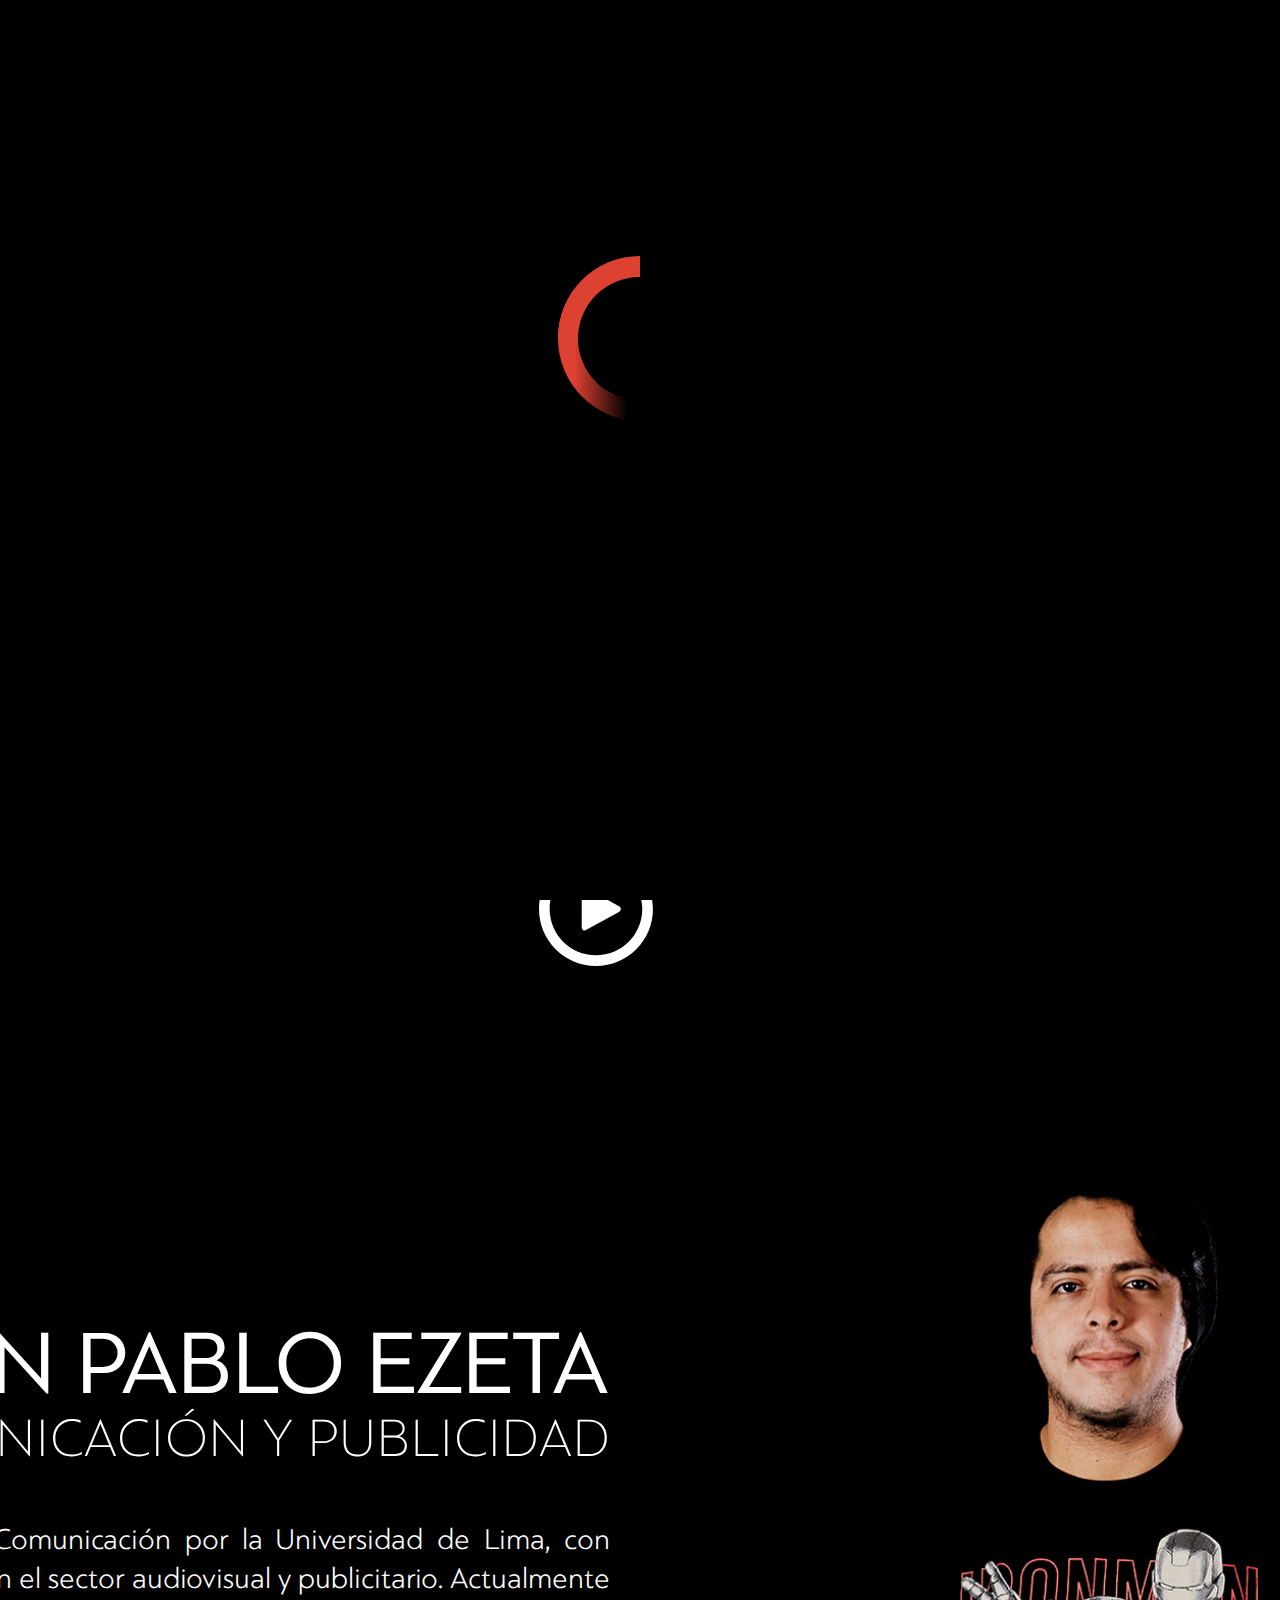
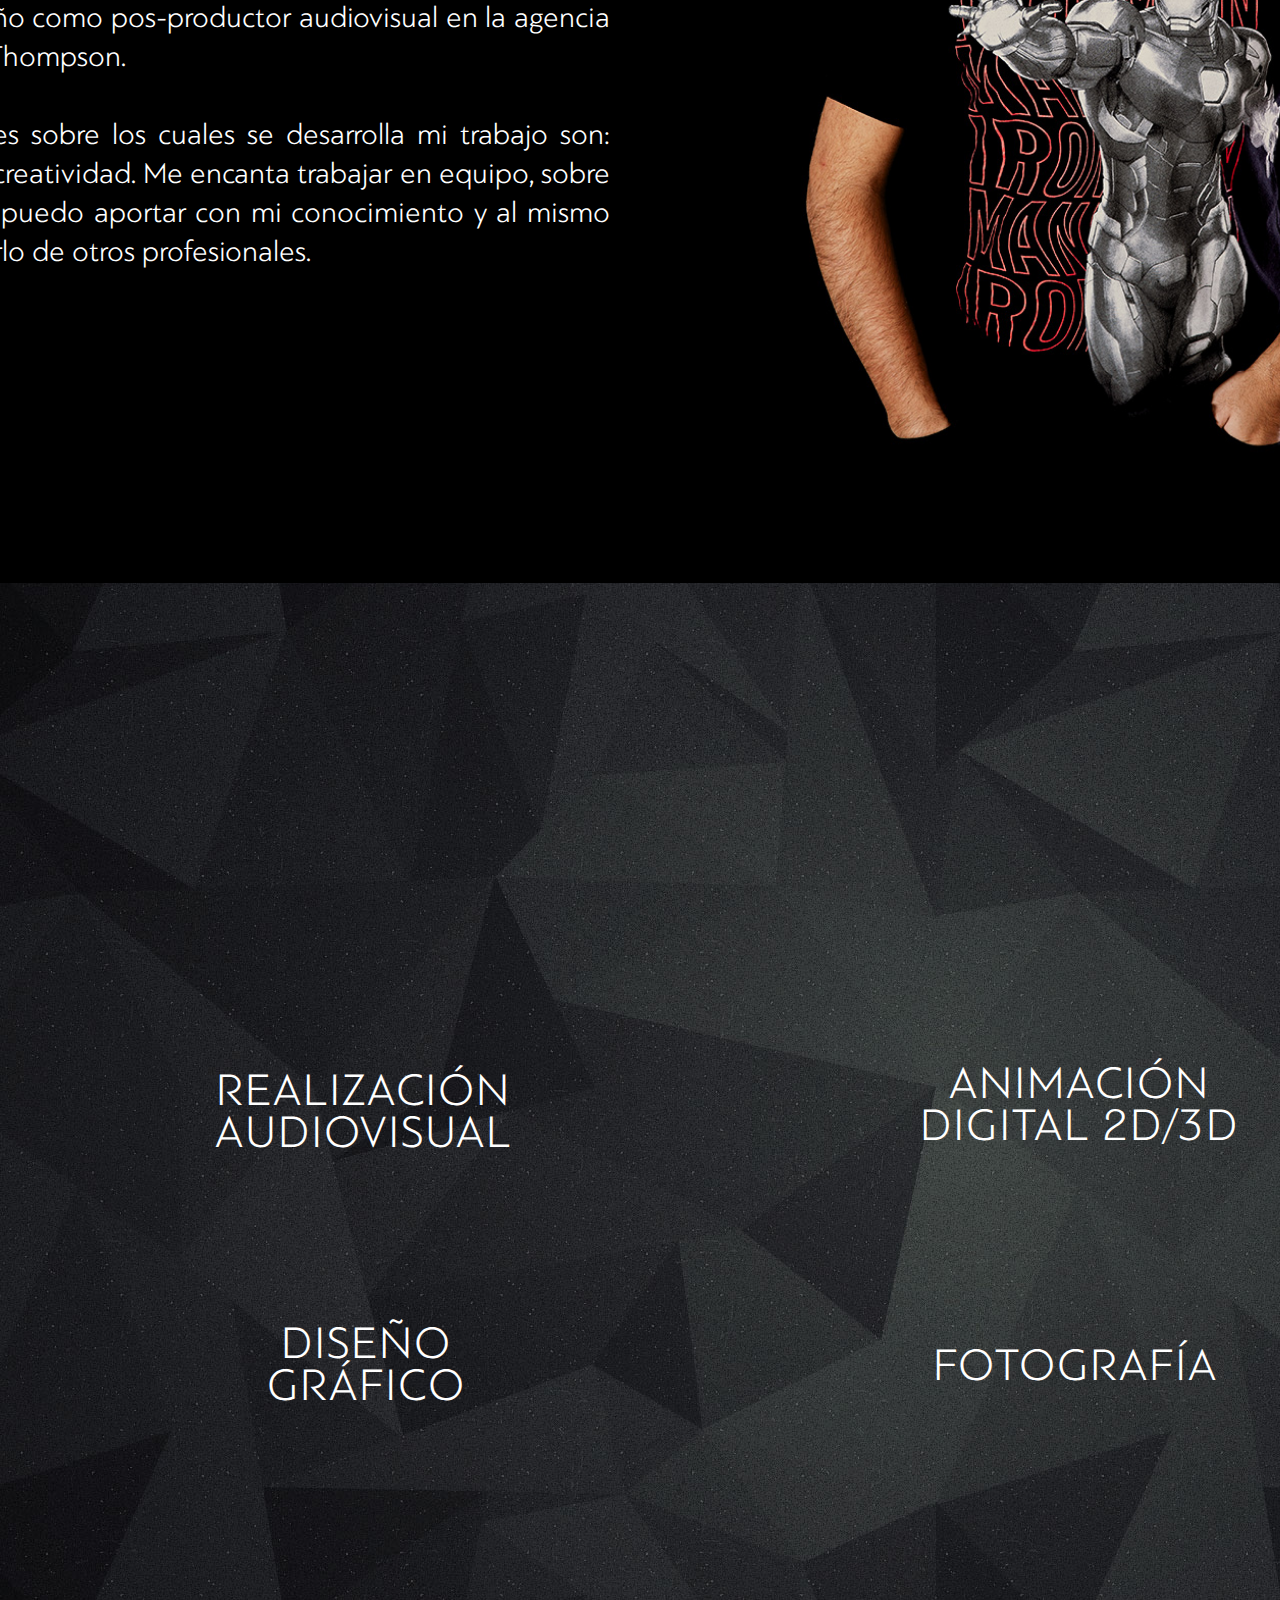
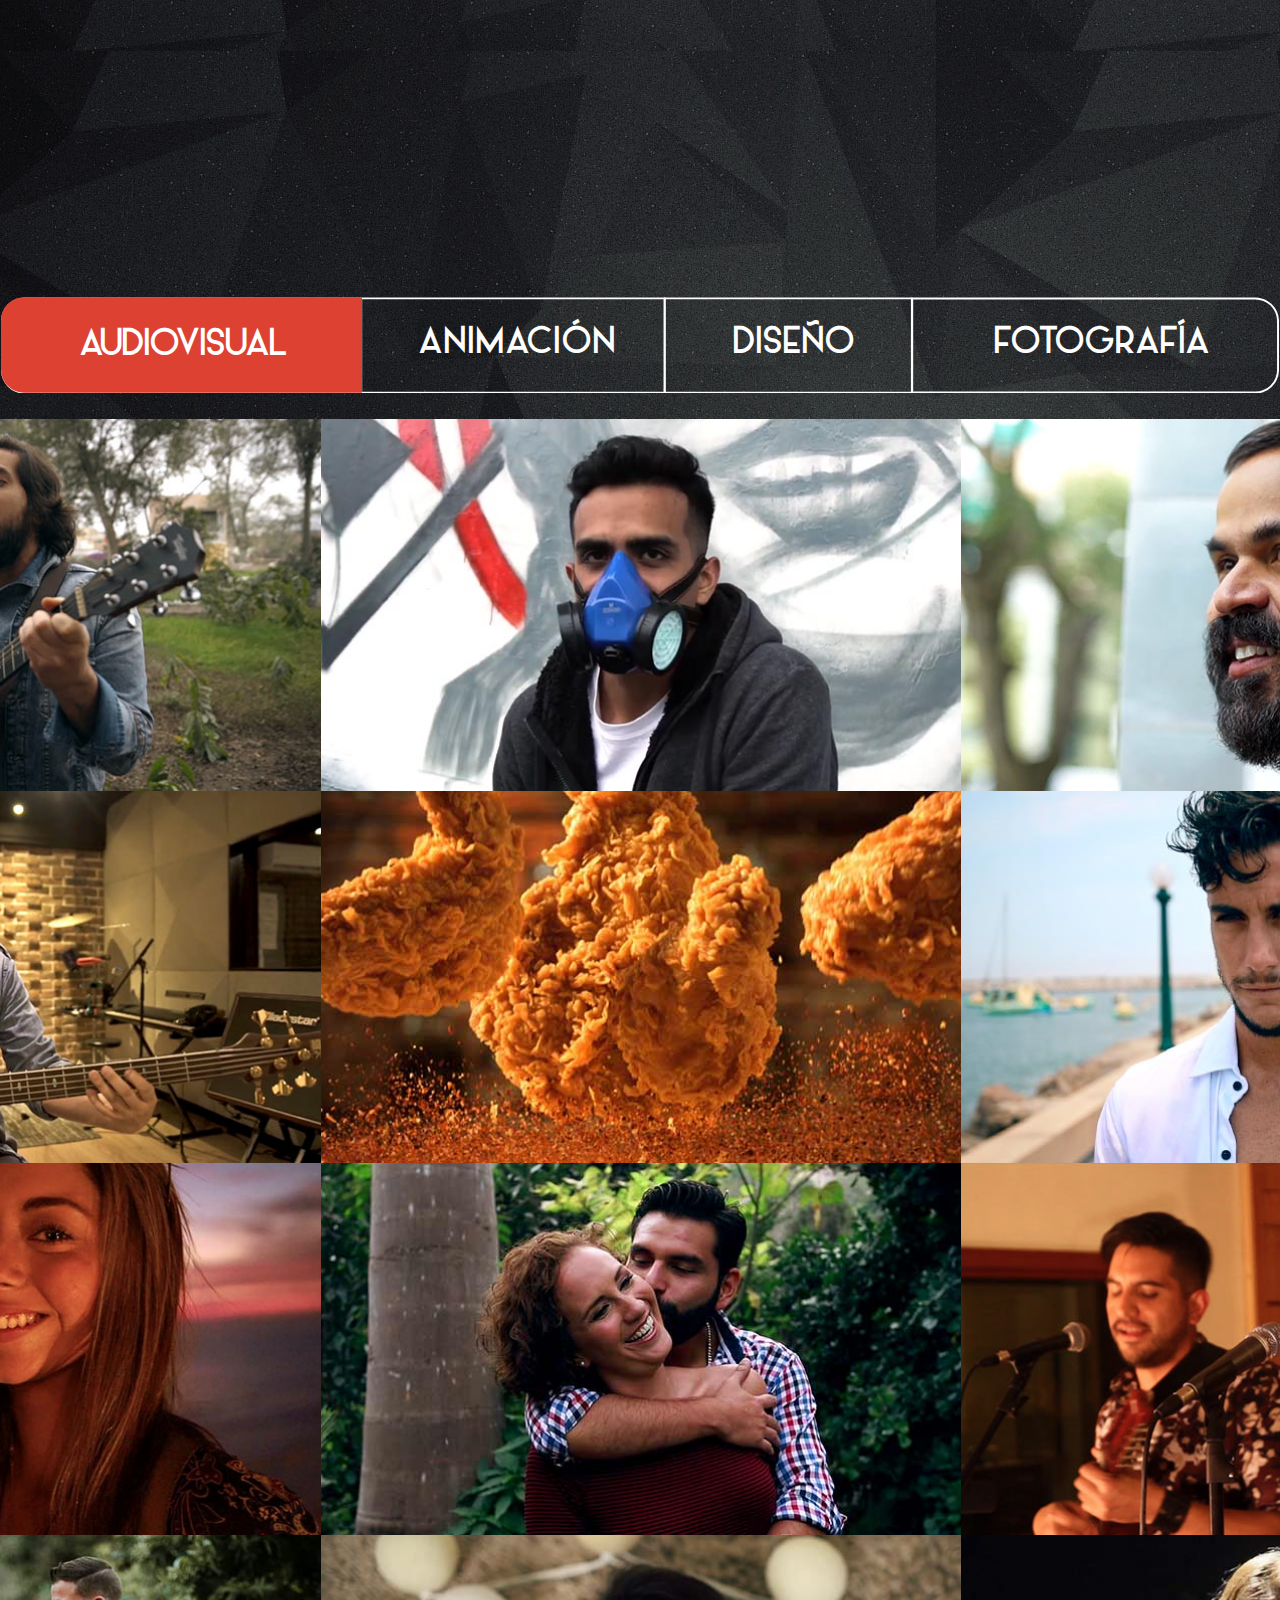
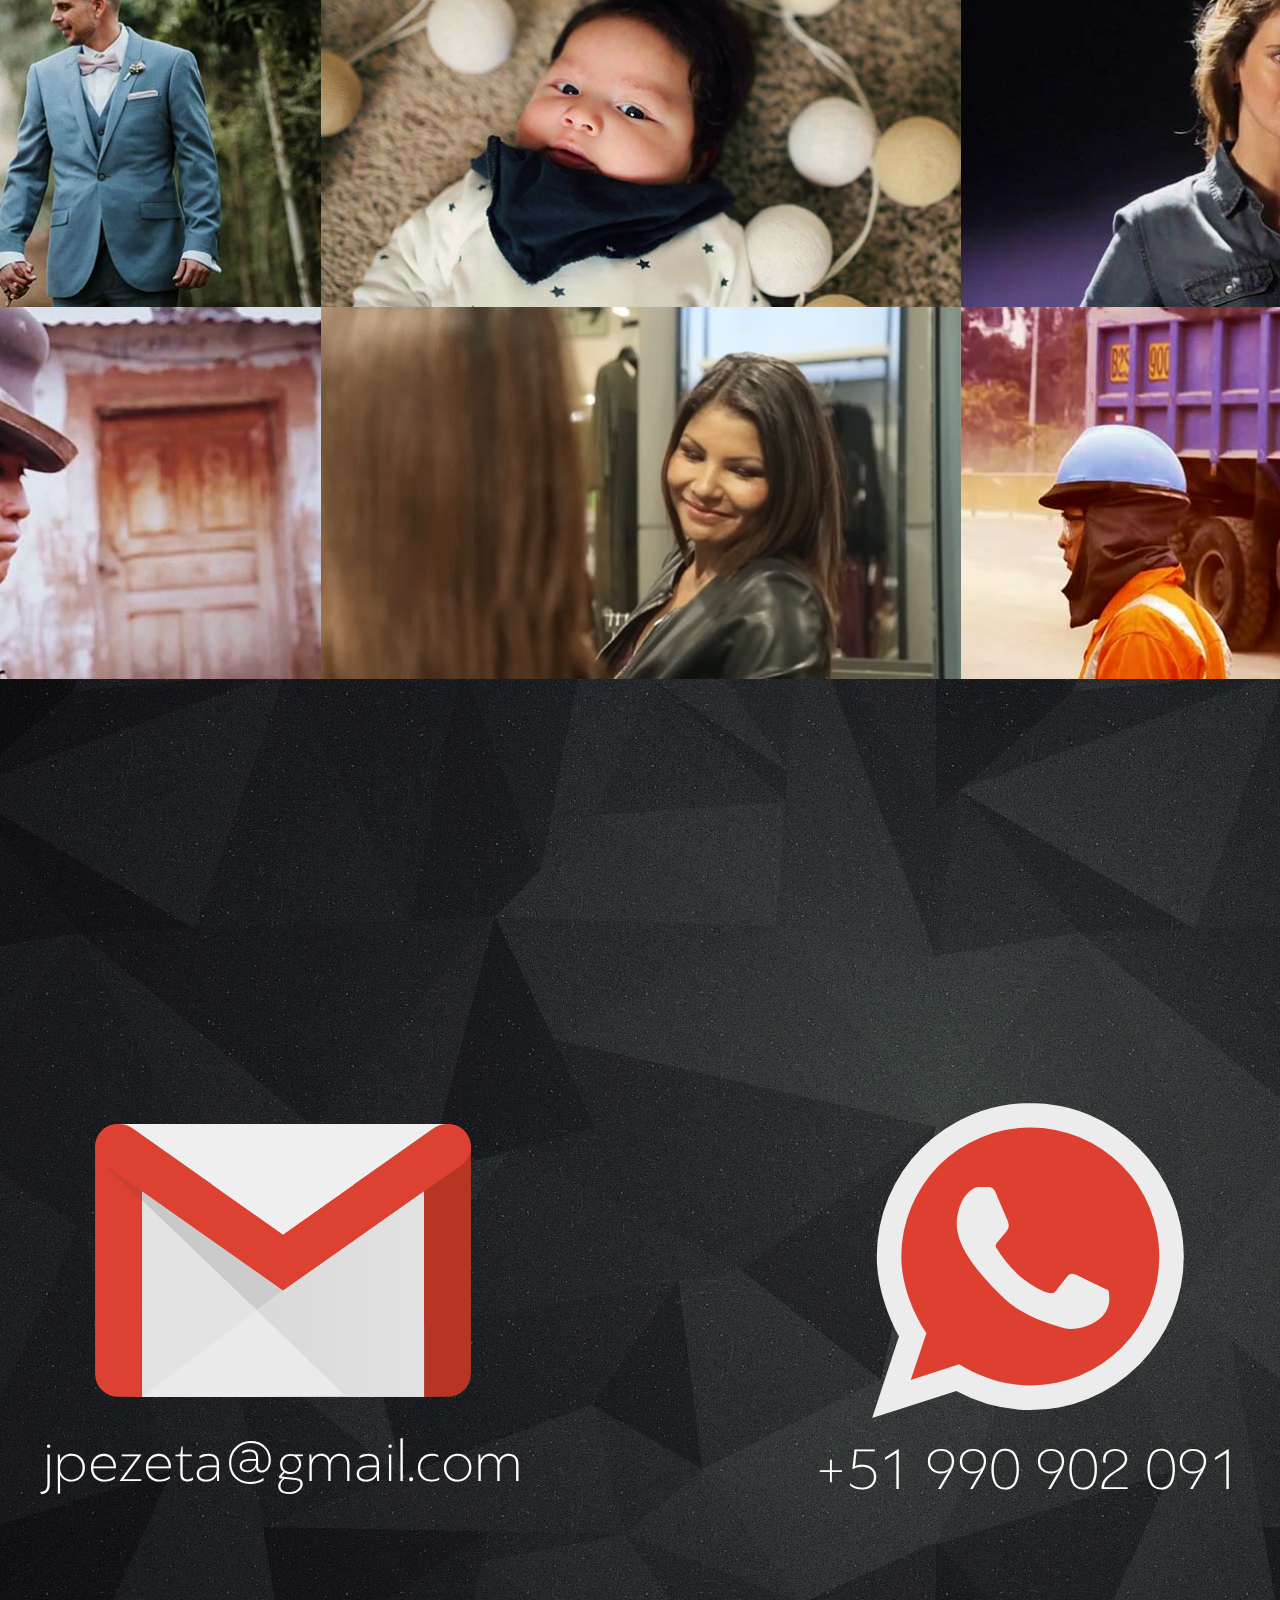
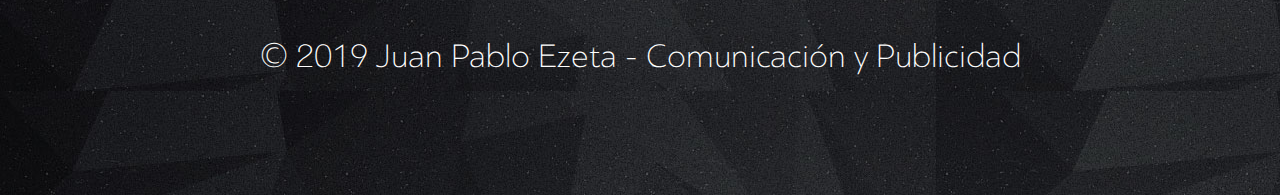
==== commit 52e511f1: "Add files via upload" ====
--- a/index.html
+++ b/index.html
@@ -18,8 +18,8 @@
   <link rel="shortcut icon" href="images/inicio-favicon.ico?crc=108283347"/>
   <title>Juan Pablo Ezeta</title>
   <!-- CSS -->
-  <link rel="stylesheet" type="text/css" href="css/site_global.css?crc=450064303"/>
-  <link rel="stylesheet" type="text/css" href="css/index.css?crc=488104067" id="pagesheet"/>
+  <link rel="stylesheet" type="text/css" href="css/site_global.css?crc=68549508"/>
+  <link rel="stylesheet" type="text/css" href="css/index.css?crc=3924971707" id="pagesheet"/>
   <!-- Other scripts -->
   <script type="text/javascript">
    var __adobewebfontsappname__ = "muse";
@@ -2039,7 +2039,7 @@
              <p id="u46554-4">COMUNICACIÓN Y PUBLICIDAD</p>
             </div>
             <div class="clearfix colelem" id="u407-7"><!-- content -->
-             <p>Bachiller en Comunicación por la Universidad de Lima, con experiencia en el sector audiovisual y publicitario. Actualmente me desempeño como comunicador freelancer desarrollando variados proyectos para el sector público y privado.</p>
+             <p>Bachiller en Comunicación por la Universidad de Lima, con experiencia en el sector audiovisual y publicitario. Actualmente me desempeño como pos-productor audiovisual en la agencia Wunderman Thompson.</p>
              <p>&nbsp;</p>
              <p>Los dos pilares sobre los cuales se desarrolla mi trabajo son: innovación y creatividad. Me encanta trabajar en equipo, sobre todo cuando puedo aportar con mi conocimiento y al mismo tiempo recibirlo de otros profesionales.</p>
             </div>
@@ -2353,13 +2353,13 @@
 Muse.Utils.initWidget('#pamphletu4700', ['#bp_infinity'], function(elem) { return new WebPro.Widget.ContentSlideShow(elem, {contentLayout_runtime:'stack',event:'click',deactivationEvent:'none',autoPlay:false,displayInterval:3000,transitionStyle:'horizontal',transitionDuration:500,hideAllContentsFirst:false,triggersOnTop:false,shuffle:false,enableSwipe:true,resumeAutoplay:true,resumeAutoplayInterval:3000,playOnce:false,autoActivate_runtime:false,isResponsive:false}); });/* #pamphletu4700 */
 Muse.Utils.initWidget('#pamphletu366', ['#bp_infinity'], function(elem) { return new WebPro.Widget.ContentSlideShow(elem, {contentLayout_runtime:'stack',event:'click',deactivationEvent:'none',autoPlay:false,displayInterval:3000,transitionStyle:'horizontal',transitionDuration:300,hideAllContentsFirst:false,triggersOnTop:false,shuffle:false,enableSwipe:false,resumeAutoplay:true,resumeAutoplayInterval:3000,playOnce:false,autoActivate_runtime:false,isResponsive:false}); });/* #pamphletu366 */
 Muse.Utils.initWidget('#pamphletu596', ['#bp_infinity'], function(elem) { return new WebPro.Widget.ContentSlideShow(elem, {contentLayout_runtime:'stack',event:'mouseover',deactivationEvent:'mouseout_both',autoPlay:false,displayInterval:3000,transitionStyle:'fading',transitionDuration:500,hideAllContentsFirst:true,triggersOnTop:false,shuffle:false,enableSwipe:false,resumeAutoplay:true,resumeAutoplayInterval:3000,playOnce:false,autoActivate_runtime:false,isResponsive:false}); });/* #pamphletu596 */
-$('#u418-4').registerOpacityScrollEffect([{"fade":519.4,"in":[-Infinity,2247.6],"opacity":0},{"in":[2247.6,2247.6],"opacity":100},{"fade":670,"in":[2247.6,Infinity],"opacity":0}]);/* scroll effect */
-$('#u9247-4').registerOpacityScrollEffect([{"fade":450.3,"in":[-Infinity,3187.05],"opacity":0},{"in":[3187.05,3187.05],"opacity":100},{"fade":1120,"in":[3187.05,Infinity],"opacity":0}]);/* scroll effect */
-$('#u20452-4').registerOpacityScrollEffect([{"fade":550,"in":[-Infinity,5528.29],"opacity":0},{"in":[5528.29,5528.29],"opacity":100},{"fade":689,"in":[5528.29,Infinity],"opacity":100}]);/* scroll effect */
-$('#u327-6').registerPositionScrollEffect([{"in":[-Infinity,246],"speed":[0,1]},{"in":[246,Infinity],"speed":[0,0.7]}]);/* scroll effect */
-$('#u419').registerPositionScrollEffect([{"in":[-Infinity,2168.9],"speed":[6,0]},{"in":[2168.9,Infinity],"speed":[0,1]}]);/* scroll effect */
-$('#u33406').registerPositionScrollEffect([{"in":[-Infinity,3187.6],"speed":[6,0]},{"in":[3187.6,Infinity],"speed":[0,1]}]);/* scroll effect */
-$('#u33527').registerPositionScrollEffect([{"in":[-Infinity,5452],"speed":[6,0]},{"in":[5452,Infinity],"speed":[0,1]}]);/* scroll effect */
+$('#u418-4').registerOpacityScrollEffect([{"opacity":0,"in":[-Infinity,2247.6],"fade":519.4},{"opacity":100,"in":[2247.6,2247.6]},{"opacity":0,"in":[2247.6,Infinity],"fade":670}]);/* scroll effect */
+$('#u9247-4').registerOpacityScrollEffect([{"opacity":0,"in":[-Infinity,3187.05],"fade":450.3},{"opacity":100,"in":[3187.05,3187.05]},{"opacity":0,"in":[3187.05,Infinity],"fade":1120}]);/* scroll effect */
+$('#u20452-4').registerOpacityScrollEffect([{"opacity":0,"in":[-Infinity,5528.29],"fade":550},{"opacity":100,"in":[5528.29,5528.29]},{"opacity":100,"in":[5528.29,Infinity],"fade":689}]);/* scroll effect */
+$('#u327-6').registerPositionScrollEffect([{"speed":[0,1],"in":[-Infinity,246]},{"speed":[0,0.7],"in":[246,Infinity]}]);/* scroll effect */
+$('#u419').registerPositionScrollEffect([{"speed":[6,0],"in":[-Infinity,2168.9]},{"speed":[0,1],"in":[2168.9,Infinity]}]);/* scroll effect */
+$('#u33406').registerPositionScrollEffect([{"speed":[6,0],"in":[-Infinity,3187.6]},{"speed":[0,1],"in":[3187.6,Infinity]}]);/* scroll effect */
+$('#u33527').registerPositionScrollEffect([{"speed":[6,0],"in":[-Infinity,5452]},{"speed":[0,1],"in":[5452,Infinity]}]);/* scroll effect */
 Muse.Utils.showWidgetsWhenReady();/* body */
 Muse.Utils.transformMarkupToFixBrowserProblems();/* body */
 }catch(b){if(b&&"function"==typeof b.notify?b.notify():Muse.Assert.fail("Error calling selector function: "+b),false)throw b;}})})};
--- a/css/site_global.css
+++ b/css/site_global.css
@@ -1 +1 @@
-html{min-height:100%;min-width:100%;-ms-text-size-adjust:none;}body,div,dl,dt,dd,ul,ol,li,nav,h1,h2,h3,h4,h5,h6,pre,code,form,fieldset,legend,input,button,textarea,p,blockquote,th,td,a{margin:0px;padding:0px;border-width:0px;border-style:solid;border-color:transparent;-webkit-transform-origin:left top;-ms-transform-origin:left top;-o-transform-origin:left top;transform-origin:left top;background-repeat:no-repeat;}button.submit-btn{-moz-box-sizing:content-box;-webkit-box-sizing:content-box;box-sizing:content-box;}.transition{-webkit-transition-property:background-image,background-position,background-color,border-color,border-radius,color,font-size,font-style,font-weight,letter-spacing,line-height,text-align,box-shadow,text-shadow,opacity;transition-property:background-image,background-position,background-color,border-color,border-radius,color,font-size,font-style,font-weight,letter-spacing,line-height,text-align,box-shadow,text-shadow,opacity;}.transition *{-webkit-transition:inherit;transition:inherit;}table{border-collapse:collapse;border-spacing:0px;}fieldset,img{border:0px;border-style:solid;-webkit-transform-origin:left top;-ms-transform-origin:left top;-o-transform-origin:left top;transform-origin:left top;}address,caption,cite,code,dfn,em,strong,th,var,optgroup{font-style:inherit;font-weight:inherit;}del,ins{text-decoration:none;}li{list-style:none;}caption,th{text-align:left;}h1,h2,h3,h4,h5,h6{font-size:100%;font-weight:inherit;}input,button,textarea,select,optgroup,option{font-family:inherit;font-size:inherit;font-style:inherit;font-weight:inherit;}.form-grp input,.form-grp textarea{-webkit-appearance:none;-webkit-border-radius:0;}body{font-family:Arial, Helvetica Neue, Helvetica, sans-serif;text-align:left;font-size:14px;line-height:17px;word-wrap:break-word;text-rendering:optimizeLegibility;-moz-font-feature-settings:'liga';-ms-font-feature-settings:'liga';-webkit-font-feature-settings:'liga';font-feature-settings:'liga';}a:link{color:#0000FF;text-decoration:underline;}a:visited{color:#800080;text-decoration:underline;}a:hover{color:#0000FF;text-decoration:underline;}a:active{color:#EE0000;text-decoration:underline;}a.nontext{color:black;text-decoration:none;font-style:normal;font-weight:normal;}.Fono a{color:inherit;text-decoration:inherit;}.Fono a:link{color:#FFFFFF;text-decoration:inherit;}.Fono a:visited{color:#FFFFFF;text-decoration:inherit;}.Fono a:hover{color:#FFFFFF;text-decoration:inherit;}.Fono a:active{color:#FFFFFF;text-decoration:inherit;}.normal_text{color:#000000;direction:ltr;font-family:Arial, Helvetica Neue, Helvetica, sans-serif;font-size:14px;font-style:normal;font-weight:normal;letter-spacing:0px;line-height:17px;text-align:left;text-decoration:none;text-indent:0px;text-transform:none;vertical-align:0px;padding:0px;}.list0 li:before{position:absolute;right:100%;letter-spacing:0px;text-decoration:none;font-weight:normal;font-style:normal;}.rtl-list li:before{right:auto;left:100%;}.nls-None > li:before,.nls-None .list3 > li:before,.nls-None .list6 > li:before{margin-right:6px;content:'•';}.nls-None .list1 > li:before,.nls-None .list4 > li:before,.nls-None .list7 > li:before{margin-right:6px;content:'○';}.nls-None,.nls-None .list1,.nls-None .list2,.nls-None .list3,.nls-None .list4,.nls-None .list5,.nls-None .list6,.nls-None .list7,.nls-None .list8{padding-left:34px;}.nls-None.rtl-list,.nls-None .list1.rtl-list,.nls-None .list2.rtl-list,.nls-None .list3.rtl-list,.nls-None .list4.rtl-list,.nls-None .list5.rtl-list,.nls-None .list6.rtl-list,.nls-None .list7.rtl-list,.nls-None .list8.rtl-list{padding-left:0px;padding-right:34px;}.nls-None .list2 > li:before,.nls-None .list5 > li:before,.nls-None .list8 > li:before{margin-right:6px;content:'-';}.nls-None.rtl-list > li:before,.nls-None .list1.rtl-list > li:before,.nls-None .list2.rtl-list > li:before,.nls-None .list3.rtl-list > li:before,.nls-None .list4.rtl-list > li:before,.nls-None .list5.rtl-list > li:before,.nls-None .list6.rtl-list > li:before,.nls-None .list7.rtl-list > li:before,.nls-None .list8.rtl-list > li:before{margin-right:0px;margin-left:6px;}.TabbedPanelsTab{white-space:nowrap;}.MenuBar .MenuBarView,.MenuBar .SubMenuView{display:block;list-style:none;}.MenuBar .SubMenu{display:none;position:absolute;}.NoWrap{white-space:nowrap;word-wrap:normal;}.rootelem{margin-left:auto;margin-right:auto;}.colelem{display:inline;float:left;clear:both;}.clearfix:after{content:"\0020";visibility:hidden;display:block;height:0px;clear:both;}*:first-child+html .clearfix{zoom:1;}.clip_frame{overflow:hidden;}.popup_anchor{position:relative;width:0px;height:0px;}.allow_click_through *{pointer-events:auto;}.popup_element{z-index:100000;}.svg{display:block;vertical-align:top;}span.wrap{content:'';clear:left;display:block;}span.actAsInlineDiv{display:inline-block;}.position_content,.excludeFromNormalFlow{float:left;}.preload_images{position:absolute;overflow:hidden;left:-9999px;top:-9999px;height:1px;width:1px;}.preload{height:1px;width:1px;}.animateStates{-webkit-transition:0.3s ease-in-out;-moz-transition:0.3s ease-in-out;-o-transition:0.3s ease-in-out;transition:0.3s ease-in-out;}[data-whatinput="mouse"] *:focus,[data-whatinput="touch"] *:focus,input:focus,textarea:focus{outline:none;}textarea{resize:none;overflow:auto;}.allow_click_through,.fld-prompt{pointer-events:none;}.wrapped-input{position:absolute;top:0px;left:0px;background:transparent;border:none;}.submit-btn{z-index:50000;cursor:pointer;}.anchor_item{width:22px;height:18px;}.MenuBar .SubMenuVisible,.MenuBarVertical .SubMenuVisible,.MenuBar .SubMenu .SubMenuVisible,.popup_element.Active,span.actAsPara,.actAsDiv,a.nonblock.nontext,img.block{display:block;}.widget_invisible,.js .invi,.js .mse_pre_init{visibility:hidden;}.ose_ei{visibility:hidden;z-index:0;}.no_vert_scroll{overflow-y:hidden;}.always_vert_scroll{overflow-y:scroll;}.always_horz_scroll{overflow-x:scroll;}.fullscreen{overflow:hidden;left:0px;top:0px;position:fixed;height:100%;width:100%;-moz-box-sizing:border-box;-webkit-box-sizing:border-box;-ms-box-sizing:border-box;box-sizing:border-box;}.fullwidth{position:absolute;}.borderbox{-moz-box-sizing:border-box;-webkit-box-sizing:border-box;-ms-box-sizing:border-box;box-sizing:border-box;}.scroll_wrapper{position:absolute;overflow:auto;left:0px;right:0px;top:0px;bottom:0px;padding-top:0px;padding-bottom:0px;margin-top:0px;margin-bottom:0px;}.browser_width > *{position:absolute;left:0px;right:0px;}.grpelem,.accordion_wrapper{display:inline;float:left;}.fld-checkbox input[type=checkbox],.fld-radiobutton input[type=radio]{position:absolute;overflow:hidden;clip:rect(0px, 0px, 0px, 0px);height:1px;width:1px;margin:-1px;padding:0px;border:0px;}.fld-checkbox input[type=checkbox] + label,.fld-radiobutton input[type=radio] + label{display:inline-block;background-repeat:no-repeat;cursor:pointer;float:left;width:100%;height:100%;}.pointer_cursor,.fld-recaptcha-mode,.fld-recaptcha-refresh,.fld-recaptcha-help{cursor:pointer;}p,h1,h2,h3,h4,h5,h6,ol,ul,span.actAsPara{max-height:1000000px;}.superscript{vertical-align:super;font-size:66%;line-height:0px;}.subscript{vertical-align:sub;font-size:66%;line-height:0px;}.horizontalSlideShow{-ms-touch-action:pan-y;touch-action:pan-y;}.verticalSlideShow{-ms-touch-action:pan-x;touch-action:pan-x;}.colelem100,.verticalspacer{clear:both;}.list0 li,.MenuBar .MenuItemContainer,.SlideShowContentPanel .fullscreen img,.css_verticalspacer .verticalspacer{position:relative;}.popup_element.Inactive,.js .disn,.js .an_invi,.hidden,.breakpoint{display:none;}#muse_css_mq{position:absolute;display:none;background-color:#FFFFFE;}.fluid_height_spacer{width:0.01px;}.muse_check_css{display:none;position:fixed;}@media screen and (-webkit-min-device-pixel-ratio:0){body{text-rendering:auto;}}+html{min-height:100%;min-width:100%;-ms-text-size-adjust:none;}body,div,dl,dt,dd,ul,ol,li,nav,h1,h2,h3,h4,h5,h6,pre,code,form,fieldset,legend,input,button,textarea,p,blockquote,th,td,a{margin:0px;padding:0px;border-width:0px;border-style:solid;border-color:transparent;-webkit-transform-origin:left top;-ms-transform-origin:left top;-o-transform-origin:left top;transform-origin:left top;background-repeat:no-repeat;}button.submit-btn{-moz-box-sizing:content-box;-webkit-box-sizing:content-box;box-sizing:content-box;}.transition{-webkit-transition-property:background-image,background-position,background-color,border-color,border-radius,color,font-size,font-style,font-weight,letter-spacing,line-height,text-align,box-shadow,text-shadow,opacity;transition-property:background-image,background-position,background-color,border-color,border-radius,color,font-size,font-style,font-weight,letter-spacing,line-height,text-align,box-shadow,text-shadow,opacity;}.transition *{-webkit-transition:inherit;transition:inherit;}table{border-collapse:collapse;border-spacing:0px;}fieldset,img{border:0px;border-style:solid;-webkit-transform-origin:left top;-ms-transform-origin:left top;-o-transform-origin:left top;transform-origin:left top;}address,caption,cite,code,dfn,em,strong,th,var,optgroup{font-style:inherit;font-weight:inherit;}del,ins{text-decoration:none;}li{list-style:none;}caption,th{text-align:left;}h1,h2,h3,h4,h5,h6{font-size:100%;font-weight:inherit;}input,button,textarea,select,optgroup,option{font-family:inherit;font-size:inherit;font-style:inherit;font-weight:inherit;}.form-grp input,.form-grp textarea{-webkit-appearance:none;-webkit-border-radius:0;}body{font-family:Arial, Helvetica Neue, Helvetica, sans-serif;text-align:left;font-size:14px;line-height:17px;word-wrap:break-word;text-rendering:optimizeLegibility;-moz-font-feature-settings:'liga';-ms-font-feature-settings:'liga';-webkit-font-feature-settings:'liga';font-feature-settings:'liga';}a:link{color:#0000FF;text-decoration:underline;}a:visited{color:#800080;text-decoration:underline;}a:hover{color:#0000FF;text-decoration:underline;}a:active{color:#EE0000;text-decoration:underline;}a.nontext{color:black;text-decoration:none;font-style:normal;font-weight:normal;}.Fono a:link{color:#FFFFFF;text-decoration:inherit;}.Fono a:visited{color:#FFFFFF;text-decoration:inherit;}.Fono a:hover{color:#FFFFFF;text-decoration:inherit;}.Fono a:active{color:#FFFFFF;text-decoration:inherit;}.normal_text{color:#000000;direction:ltr;font-family:Arial, Helvetica Neue, Helvetica, sans-serif;font-size:14px;font-style:normal;font-weight:normal;letter-spacing:0px;line-height:17px;text-align:left;text-decoration:none;text-indent:0px;text-transform:none;vertical-align:0px;padding:0px;}.list0 li:before{position:absolute;right:100%;letter-spacing:0px;text-decoration:none;font-weight:normal;font-style:normal;}.rtl-list li:before{right:auto;left:100%;}.nls-None > li:before,.nls-None .list3 > li:before,.nls-None .list6 > li:before{margin-right:6px;content:'•';}.nls-None .list1 > li:before,.nls-None .list4 > li:before,.nls-None .list7 > li:before{margin-right:6px;content:'○';}.nls-None,.nls-None .list1,.nls-None .list2,.nls-None .list3,.nls-None .list4,.nls-None .list5,.nls-None .list6,.nls-None .list7,.nls-None .list8{padding-left:34px;}.nls-None.rtl-list,.nls-None .list1.rtl-list,.nls-None .list2.rtl-list,.nls-None .list3.rtl-list,.nls-None .list4.rtl-list,.nls-None .list5.rtl-list,.nls-None .list6.rtl-list,.nls-None .list7.rtl-list,.nls-None .list8.rtl-list{padding-left:0px;padding-right:34px;}.nls-None .list2 > li:before,.nls-None .list5 > li:before,.nls-None .list8 > li:before{margin-right:6px;content:'-';}.nls-None.rtl-list > li:before,.nls-None .list1.rtl-list > li:before,.nls-None .list2.rtl-list > li:before,.nls-None .list3.rtl-list > li:before,.nls-None .list4.rtl-list > li:before,.nls-None .list5.rtl-list > li:before,.nls-None .list6.rtl-list > li:before,.nls-None .list7.rtl-list > li:before,.nls-None .list8.rtl-list > li:before{margin-right:0px;margin-left:6px;}.TabbedPanelsTab{white-space:nowrap;}.MenuBar .MenuBarView,.MenuBar .SubMenuView{display:block;list-style:none;}.MenuBar .SubMenu{display:none;position:absolute;}.NoWrap{white-space:nowrap;word-wrap:normal;}.rootelem{margin-left:auto;margin-right:auto;}.colelem{display:inline;float:left;clear:both;}.clearfix:after{content:"\0020";visibility:hidden;display:block;height:0px;clear:both;}*:first-child+html .clearfix{zoom:1;}.clip_frame{overflow:hidden;}.popup_anchor{position:relative;width:0px;height:0px;}.allow_click_through *{pointer-events:auto;}.popup_element{z-index:100000;}.svg{display:block;vertical-align:top;}span.wrap{content:'';clear:left;display:block;}span.actAsInlineDiv{display:inline-block;}.position_content,.excludeFromNormalFlow{float:left;}.preload_images{position:absolute;overflow:hidden;left:-9999px;top:-9999px;height:1px;width:1px;}.preload{height:1px;width:1px;}.animateStates{-webkit-transition:0.3s ease-in-out;-moz-transition:0.3s ease-in-out;-o-transition:0.3s ease-in-out;transition:0.3s ease-in-out;}[data-whatinput="mouse"] *:focus,[data-whatinput="touch"] *:focus,input:focus,textarea:focus{outline:none;}textarea{resize:none;overflow:auto;}.allow_click_through,.fld-prompt{pointer-events:none;}.wrapped-input{position:absolute;top:0px;left:0px;background:transparent;border:none;}.submit-btn{z-index:50000;cursor:pointer;}.anchor_item{width:22px;height:18px;}.MenuBar .SubMenuVisible,.MenuBarVertical .SubMenuVisible,.MenuBar .SubMenu .SubMenuVisible,.popup_element.Active,span.actAsPara,.actAsDiv,a.nonblock.nontext,img.block{display:block;}.widget_invisible,.js .invi,.js .mse_pre_init{visibility:hidden;}.ose_ei{visibility:hidden;z-index:0;}.no_vert_scroll{overflow-y:hidden;}.always_vert_scroll{overflow-y:scroll;}.always_horz_scroll{overflow-x:scroll;}.fullscreen{overflow:hidden;left:0px;top:0px;position:fixed;height:100%;width:100%;-moz-box-sizing:border-box;-webkit-box-sizing:border-box;-ms-box-sizing:border-box;box-sizing:border-box;}.fullwidth{position:absolute;}.borderbox{-moz-box-sizing:border-box;-webkit-box-sizing:border-box;-ms-box-sizing:border-box;box-sizing:border-box;}.scroll_wrapper{position:absolute;overflow:auto;left:0px;right:0px;top:0px;bottom:0px;padding-top:0px;padding-bottom:0px;margin-top:0px;margin-bottom:0px;}.browser_width > *{position:absolute;left:0px;right:0px;}.grpelem,.accordion_wrapper{display:inline;float:left;}.fld-checkbox input[type=checkbox],.fld-radiobutton input[type=radio]{position:absolute;overflow:hidden;clip:rect(0px, 0px, 0px, 0px);height:1px;width:1px;margin:-1px;padding:0px;border:0px;}.fld-checkbox input[type=checkbox] + label,.fld-radiobutton input[type=radio] + label{display:inline-block;background-repeat:no-repeat;cursor:pointer;float:left;width:100%;height:100%;}.pointer_cursor,.fld-recaptcha-mode,.fld-recaptcha-refresh,.fld-recaptcha-help{cursor:pointer;}p,h1,h2,h3,h4,h5,h6,ol,ul,span.actAsPara{max-height:1000000px;}.superscript{vertical-align:super;font-size:66%;line-height:0px;}.subscript{vertical-align:sub;font-size:66%;line-height:0px;}.horizontalSlideShow{-ms-touch-action:pan-y;touch-action:pan-y;}.verticalSlideShow{-ms-touch-action:pan-x;touch-action:pan-x;}.colelem100,.verticalspacer{clear:both;}.list0 li,.MenuBar .MenuItemContainer,.SlideShowContentPanel .fullscreen img,.css_verticalspacer .verticalspacer{position:relative;}.popup_element.Inactive,.js .disn,.js .an_invi,.hidden,.breakpoint{display:none;}#muse_css_mq{position:absolute;display:none;background-color:#FFFFFE;}.fluid_height_spacer{width:0.01px;}.muse_check_css{display:none;position:fixed;}@media screen and (-webkit-min-device-pixel-ratio:0){body{text-rendering:auto;}}--- a/css/index.css
+++ b/css/index.css
@@ -1,4 +1,4 @@
 /*
 
 */
-.version.index{color:#00001D;background-color:#17E083;}#muse_css_mq{background-color:#FFFFFF;}#page{z-index:1;width:600px;min-height:3964px;background-image:none;border-width:0px;border-color:#000000;background-color:transparent;opacity:1;-ms-filter:"progid:DXImageTransform.Microsoft.Alpha(Opacity=100)";filter:alpha(opacity=100);margin-left:auto;margin-right:auto;}#pu4355{z-index:46;width:0.01px;padding-bottom:0px;margin-right:-10000px;margin-top:295px;margin-left:-1829px;}#u4355{z-index:46;width:215px;min-height:244px;border-width:0px;border-color:transparent;background-color:transparent;opacity:0.5;-ms-filter:"progid:DXImageTransform.Microsoft.Alpha(Opacity=50)";filter:alpha(opacity=50);position:relative;}#u20777{z-index:47;width:200px;min-height:100px;border-width:0px;border-color:transparent;background-color:transparent;margin-left:15px;margin-top:291px;position:relative;}#u70810{z-index:61;width:180px;min-height:59px;border-width:0px;border-color:transparent;background-color:transparent;position:relative;margin-right:-10000px;margin-top:714px;left:-1525px;}#pu23557{z-index:2;width:0.01px;height:0px;padding-bottom:1086px;margin-right:-10000px;margin-top:-4px;}#u23557{z-index:2;min-height:1086px;border-width:0px;border-color:transparent;background-color:transparent;position:fixed;top:-4px;}#u23557-bw{z-index:2;}#u24397{z-index:3;height:1086px;background-color:#999999;background-color:rgba(0,0,0,0.4);position:fixed;top:-4px;-pie-background:rgba(0,0,0,0.4);}#u24397-bw{z-index:3;}#pinicio{z-index:1013;width:0.01px;margin-right:-10000px;margin-left:-660px;}#menuu544{z-index:20;width:1030px;height:60px;border-width:0px;border-color:transparent;background-color:transparent;margin-left:445px;margin-top:64px;position:relative;}#u545{width:157px;min-height:60px;background-color:transparent;position:relative;margin-right:-10000px;}#u548{width:80px;-webkit-transition-duration:0s;-webkit-transition-delay:0s;transition-duration:0s;transition-delay:0s;background-image:url("../images/blank.gif?crc=4208392903");padding-left:38px;padding-right:39px;position:relative;}#u548:hover{-webkit-transition-duration:0s;-webkit-transition-delay:0s;-webkit-transition-timing-function:ease;transition-duration:0s;transition-delay:0s;transition-timing-function:ease;width:80px;min-height:0px;margin:0px;}#u548:active{-webkit-transition-duration:0s;-webkit-transition-delay:0s;-webkit-transition-timing-function:ease;transition-duration:0s;transition-delay:0s;transition-timing-function:ease;width:80px;min-height:0px;margin:0px;}#u548.MuseMenuActive{-webkit-transition-duration:0s;-webkit-transition-delay:0s;transition-duration:0s;transition-delay:0s;width:80px;min-height:0px;margin:0px;}#u551-4{width:80px;min-height:60px;-webkit-transition-duration:0s;-webkit-transition-delay:0s;transition-duration:0s;transition-delay:0s;background-image:url("../images/blank.gif?crc=4208392903");border-width:0px;border-color:transparent;background-color:transparent;font-size:50px;line-height:60px;letter-spacing:4px;text-align:center;color:#FFFFFF;font-family:'__PF Bague Sans Pro_5';font-weight:200;position:relative;}#u548:hover #u551-4{-webkit-transition-duration:0s;-webkit-transition-delay:0s;-webkit-transition-timing-function:ease;transition-duration:0s;transition-delay:0s;transition-timing-function:ease;text-shadow:0px 0px 11px #FFFFFF,0px 0px 11px #FFFFFF;box-shadow:none;padding-top:0px;padding-bottom:0px;min-height:60px;width:80px;margin:0px;}#u548:active #u551-4{-webkit-transition-duration:0s;-webkit-transition-delay:0s;-webkit-transition-timing-function:ease;transition-duration:0s;transition-delay:0s;transition-timing-function:ease;text-shadow:0px 0px 11px #FFFFFF,0px 0px 11px #FFFFFF;box-shadow:none;padding-top:0px;padding-bottom:0px;min-height:60px;width:80px;margin:0px;}#u548.MuseMenuActive #u551-4{-webkit-transition-duration:0s;-webkit-transition-delay:0s;transition-duration:0s;transition-delay:0s;text-shadow:0px 0px 11px #FFFFFF,0px 0px 11px #FFFFFF;box-shadow:none;padding-top:0px;padding-bottom:0px;min-height:60px;width:80px;margin:0px;}#u559{width:294px;min-height:60px;background-color:transparent;position:relative;margin-right:-10000px;left:159px;}#u560{width:218px;-webkit-transition-duration:0s;-webkit-transition-delay:0s;transition-duration:0s;transition-delay:0s;background-image:url("../images/blank.gif?crc=4208392903");padding-left:38px;padding-right:38px;position:relative;}#u560:hover{-webkit-transition-duration:0s;-webkit-transition-delay:0s;-webkit-transition-timing-function:ease;transition-duration:0s;transition-delay:0s;transition-timing-function:ease;width:218px;min-height:0px;margin:0px;}#u560:active{-webkit-transition-duration:0s;-webkit-transition-delay:0s;-webkit-transition-timing-function:ease;transition-duration:0s;transition-delay:0s;transition-timing-function:ease;width:218px;min-height:0px;margin:0px;}#u560.MuseMenuActive{-webkit-transition-duration:0s;-webkit-transition-delay:0s;transition-duration:0s;transition-delay:0s;width:218px;min-height:0px;margin:0px;}#u561-4{width:218px;min-height:60px;-webkit-transition-duration:0s;-webkit-transition-delay:0s;transition-duration:0s;transition-delay:0s;background-image:url("../images/blank.gif?crc=4208392903");border-width:0px;border-color:transparent;background-color:transparent;font-size:50px;line-height:60px;letter-spacing:4px;text-align:center;color:#FFFFFF;font-family:'__PF Bague Sans Pro_5';font-weight:200;position:relative;}#u560:hover #u561-4{-webkit-transition-duration:0s;-webkit-transition-delay:0s;-webkit-transition-timing-function:ease;transition-duration:0s;transition-delay:0s;transition-timing-function:ease;text-shadow:0px 0px 11px #FFFFFF,0px 0px 11px #FFFFFF;box-shadow:none;padding-top:0px;padding-bottom:0px;min-height:60px;width:218px;margin:0px;}#u560:active #u561-4{-webkit-transition-duration:0s;-webkit-transition-delay:0s;-webkit-transition-timing-function:ease;transition-duration:0s;transition-delay:0s;transition-timing-function:ease;text-shadow:0px 0px 11px #FFFFFF,0px 0px 11px #FFFFFF;box-shadow:none;padding-top:0px;padding-bottom:0px;min-height:60px;width:218px;margin:0px;}#u560.MuseMenuActive #u561-4{-webkit-transition-duration:0s;-webkit-transition-delay:0s;transition-duration:0s;transition-delay:0s;text-shadow:0px 0px 11px #FFFFFF,0px 0px 11px #FFFFFF;box-shadow:none;padding-top:0px;padding-bottom:0px;min-height:60px;width:218px;margin:0px;}#u566{width:271px;min-height:60px;background-color:transparent;position:relative;margin-right:-10000px;left:455px;}#u567{width:195px;-webkit-transition-duration:0s;-webkit-transition-delay:0s;transition-duration:0s;transition-delay:0s;background-image:url("../images/blank.gif?crc=4208392903");padding-left:38px;padding-right:38px;position:relative;}#u567:hover{-webkit-transition-duration:0s;-webkit-transition-delay:0s;-webkit-transition-timing-function:ease;transition-duration:0s;transition-delay:0s;transition-timing-function:ease;width:195px;min-height:0px;margin:0px;}#u567:active{-webkit-transition-duration:0s;-webkit-transition-delay:0s;-webkit-transition-timing-function:ease;transition-duration:0s;transition-delay:0s;transition-timing-function:ease;width:195px;min-height:0px;margin:0px;}#u567.MuseMenuActive{-webkit-transition-duration:0s;-webkit-transition-delay:0s;transition-duration:0s;transition-delay:0s;width:195px;min-height:0px;margin:0px;}#u570-4{width:195px;min-height:60px;-webkit-transition-duration:0s;-webkit-transition-delay:0s;transition-duration:0s;transition-delay:0s;background-image:url("../images/blank.gif?crc=4208392903");border-width:0px;border-color:transparent;background-color:transparent;font-size:50px;line-height:60px;letter-spacing:4px;text-align:center;color:#FFFFFF;font-family:'__PF Bague Sans Pro_5';font-weight:200;position:relative;}#u567:hover #u570-4{-webkit-transition-duration:0s;-webkit-transition-delay:0s;-webkit-transition-timing-function:ease;transition-duration:0s;transition-delay:0s;transition-timing-function:ease;text-shadow:0px 0px 11px #FFFFFF,0px 0px 11px #FFFFFF;box-shadow:none;padding-top:0px;padding-bottom:0px;min-height:60px;width:195px;margin:0px;}#u567:active #u570-4{-webkit-transition-duration:0s;-webkit-transition-delay:0s;-webkit-transition-timing-function:ease;transition-duration:0s;transition-delay:0s;transition-timing-function:ease;text-shadow:0px 0px 11px #FFFFFF,0px 0px 11px #FFFFFF;box-shadow:none;padding-top:0px;padding-bottom:0px;min-height:60px;width:195px;margin:0px;}#u567.MuseMenuActive #u570-4{-webkit-transition-duration:0s;-webkit-transition-delay:0s;transition-duration:0s;transition-delay:0s;text-shadow:0px 0px 11px #FFFFFF,0px 0px 11px #FFFFFF;box-shadow:none;padding-top:0px;padding-bottom:0px;min-height:60px;width:195px;margin:0px;}#u580{width:302px;min-height:60px;background-color:transparent;position:relative;margin-right:-10000px;left:728px;}#u581{width:226px;-webkit-transition-duration:0s;-webkit-transition-delay:0s;transition-duration:0s;transition-delay:0s;background-image:url("../images/blank.gif?crc=4208392903");padding-left:38px;padding-right:38px;position:relative;}#u581:hover{-webkit-transition-duration:0s;-webkit-transition-delay:0s;-webkit-transition-timing-function:ease;transition-duration:0s;transition-delay:0s;transition-timing-function:ease;width:226px;min-height:0px;margin:0px;}#u581:active{-webkit-transition-duration:0s;-webkit-transition-delay:0s;-webkit-transition-timing-function:ease;transition-duration:0s;transition-delay:0s;transition-timing-function:ease;width:226px;min-height:0px;margin:0px;}#u581.MuseMenuActive{-webkit-transition-duration:0s;-webkit-transition-delay:0s;transition-duration:0s;transition-delay:0s;width:226px;min-height:0px;margin:0px;}#u582-4{width:226px;min-height:60px;-webkit-transition-duration:0s;-webkit-transition-delay:0s;transition-duration:0s;transition-delay:0s;background-image:url("../images/blank.gif?crc=4208392903");border-width:0px;border-color:transparent;background-color:transparent;font-size:50px;line-height:60px;letter-spacing:4px;text-align:center;color:#FFFFFF;font-family:'__PF Bague Sans Pro_5';font-weight:200;position:relative;}#u581:hover #u582-4{-webkit-transition-duration:0s;-webkit-transition-delay:0s;-webkit-transition-timing-function:ease;transition-duration:0s;transition-delay:0s;transition-timing-function:ease;text-shadow:0px 0px 11px #FFFFFF,0px 0px 11px #FFFFFF;box-shadow:none;padding-top:0px;padding-bottom:0px;min-height:60px;width:226px;margin:0px;}#u581:active #u582-4{-webkit-transition-duration:0s;-webkit-transition-delay:0s;-webkit-transition-timing-function:ease;transition-duration:0s;transition-delay:0s;transition-timing-function:ease;text-shadow:0px 0px 11px #FFFFFF,0px 0px 11px #FFFFFF;box-shadow:none;padding-top:0px;padding-bottom:0px;min-height:60px;width:226px;margin:0px;}#u581.MuseMenuActive #u582-4{-webkit-transition-duration:0s;-webkit-transition-delay:0s;transition-duration:0s;transition-delay:0s;text-shadow:0px 0px 11px #FFFFFF,0px 0px 11px #FFFFFF;box-shadow:none;padding-top:0px;padding-bottom:0px;min-height:60px;width:226px;margin:0px;}#pamphletu70706{z-index:48;width:0.01px;height:115px;margin-left:859px;margin-top:710px;position:relative;}#u70707{z-index:49;width:115px;height:115px;position:relative;margin-right:-10000px;}#u70710{position:absolute;width:115px;height:114px;padding-bottom:1px;}#u70543{z-index:51;width:114px;position:relative;margin-right:-10000px;}#u70710.PamphletThumbSelected #u70543{width:114px;min-height:0px;margin:0px -10000px 0px 0px;}#u70539{z-index:52;display:block;}#u70715{position:absolute;width:1502px;height:852px;border-width:0px;border-color:transparent;background-color:#444444;background-color:rgba(48,48,48,0.9);top:-670px;left:-658px;-pie-background:rgba(48,48,48,0.9);}#u70715popup{z-index:53;}#u70718{z-index:54;width:1502px;height:852px;border-width:0px;border-color:transparent;background-color:transparent;margin-right:-10000px;position:relative;}#u70801{z-index:55;width:1502px;height:852px;border-width:0px;border-color:transparent;background-color:transparent;position:relative;margin-right:-10000px;}#u70711{position:absolute;width:37px;height:33px;border-width:0px;border-color:transparent;background-color:transparent;padding-bottom:5px;top:-665px;left:845px;}#u70711:hover{background-color:#999999;width:37px;height:33px;min-height:0px;margin:0px;}#u70711:active{background-color:#6B6B6B;width:37px;height:33px;min-height:0px;margin:0px;}#u70712-4{z-index:57;width:20px;min-height:28px;border-width:0px;border-color:transparent;background-color:transparent;color:#FFFFFF;font-size:20px;text-align:center;line-height:28px;font-family:Helvetica, Helvetica Neue, Arial, sans-serif;font-weight:bold;position:relative;margin-right:-10000px;margin-top:5px;left:9px;}.MenuItem,.PamphletWidget .ThumbGroup .Thumb,.PamphletNextButton,.PamphletPrevButton,.PamphletCloseButton{cursor:pointer;}#pu912{z-index:45;width:0.01px;margin-top:115px;}#u912{z-index:45;min-height:5504px;opacity:1;-ms-filter:"progid:DXImageTransform.Microsoft.Alpha(Opacity=100)";filter:alpha(opacity=100);background:#000000 url("../images/wolfpackback.jpg?crc=4096930018") repeat left top;}#u912_position_content{padding-top:1257px;padding-bottom:26px;width:100%;}#u418-4{z-index:166;width:642px;min-height:66px;font-size:150px;line-height:180px;letter-spacing:-1px;text-align:center;color:#FFFFFF;font-family:'__PF Bague Sans Pro_5';font-weight:700;left:639px;position:relative;}.playstyle,.Caption-01{border-width:0px;border-color:#000000;background-color:transparent;}#pbuttonu433{z-index:171;width:0.01px;left:318px;margin-top:58px;position:relative;}#buttonu433{z-index:171;width:561px;height:208px;background-image:none;background-color:transparent;padding-bottom:22px;position:relative;margin-right:-10000px;}#buttonu433:hover{width:561px;height:208px;min-height:0px;margin:0px -10000px 0px 0px;}#buttonu433.ButtonSelected{width:561px;height:208px;min-height:0px;margin:0px -10000px 0px 0px;}.service_01{border-width:0px;border-color:#787878;background:#4107CD url("../images/service_01.jpg?crc=4067940640") no-repeat center center;background-size:cover;}#u7055{z-index:178;width:150px;height:166px;background-color:transparent;position:relative;margin-right:-10000px;margin-top:42px;left:23px;}#U54545_animation{border:none;width:150px;height:166px;}#u434-6{z-index:172;width:329px;min-height:64px;background-color:transparent;font-size:46px;line-height:42px;letter-spacing:2px;text-align:center;color:#FFFFFF;font-family:'__PF Bague Sans Pro_5';font-weight:300;position:relative;margin-right:-10000px;margin-top:84px;left:201px;}#buttonu433:hover #u434-6{padding-top:0px;padding-bottom:0px;min-height:64px;width:329px;margin:84px -10000px 0px 0px;}#buttonu433.ButtonSelected #u434-6{padding-top:0px;padding-bottom:0px;min-height:64px;width:329px;margin:84px -10000px 0px 0px;}#buttonu433:hover #u434-6 p{color:#DD4131;visibility:inherit;}#buttonu7606{z-index:179;width:537px;height:150px;background-image:none;background-color:transparent;position:relative;margin-right:-10000px;margin-top:50px;left:719px;}#buttonu7606:hover{width:537px;height:150px;min-height:0px;margin:50px -10000px 0px 0px;}#buttonu7606.ButtonSelected{width:537px;height:150px;min-height:0px;margin:50px -10000px 0px 0px;}#u45033{z-index:186;width:170px;height:150px;background-color:transparent;position:relative;margin-right:-10000px;}#U54415_animation{border:none;width:170px;height:150px;}#u7607-6{z-index:180;width:349px;min-height:96px;background-color:transparent;font-size:46px;line-height:42px;letter-spacing:2px;text-align:center;color:#FFFFFF;font-family:'__PF Bague Sans Pro_5';font-weight:300;position:relative;margin-right:-10000px;margin-top:27px;left:188px;}#buttonu7606:hover #u7607-6{padding-top:0px;padding-bottom:0px;min-height:96px;width:349px;margin:27px -10000px 0px 0px;}#buttonu7606.ButtonSelected #u7607-6{padding-top:0px;padding-bottom:0px;min-height:96px;width:349px;margin:27px -10000px 0px 0px;}#buttonu7606:hover #u7607-6 p{color:#DD4131;visibility:inherit;}#pbuttonu7708{z-index:193;width:0.01px;left:326px;margin-top:73px;position:relative;}#buttonu7708{z-index:193;width:553px;height:155px;background-image:none;background-color:transparent;padding-bottom:14px;position:relative;margin-right:-10000px;}#buttonu7708:hover{width:553px;height:155px;min-height:0px;margin:0px -10000px 0px 0px;}#buttonu7708.ButtonSelected{width:553px;height:155px;min-height:0px;margin:0px -10000px 0px 0px;}#u45049{z-index:200;width:173px;height:146px;background-color:transparent;position:relative;margin-right:-10000px;margin-top:9px;left:8px;}#U54410_animation{border:none;width:173px;height:146px;}#u7711-6{z-index:194;width:212px;min-height:93px;background-color:transparent;font-size:46px;line-height:42px;letter-spacing:2px;text-align:center;color:#FFFFFF;font-family:'__PF Bague Sans Pro_5';font-weight:300;position:relative;margin-right:-10000px;margin-top:34px;left:254px;}#buttonu7708:hover #u7711-6{padding-top:0px;padding-bottom:0px;min-height:93px;width:212px;margin:34px -10000px 0px 0px;}#buttonu7708.ButtonSelected #u7711-6{padding-top:0px;padding-bottom:0px;min-height:93px;width:212px;margin:34px -10000px 0px 0px;}#buttonu7708:hover #u7711-6 p{color:#DD4131;visibility:inherit;}#buttonu7646{z-index:187;width:544px;height:143px;background-image:none;background-color:transparent;padding-bottom:9px;position:relative;margin-right:-10000px;left:700px;}#buttonu7646:hover{width:544px;height:143px;min-height:0px;margin:0px -10000px 0px 0px;}#buttonu7646.ButtonSelected{width:544px;height:143px;min-height:0px;margin:0px -10000px 0px 0px;}#u45097{z-index:192;width:176px;height:143px;background-color:transparent;position:relative;margin-right:-10000px;left:6px;}#U54405_animation{border:none;width:176px;height:143px;}#u7647-4{z-index:188;width:299px;min-height:50px;background-color:transparent;font-size:46px;line-height:42px;letter-spacing:2px;text-align:center;color:#FFFFFF;font-family:'__PF Bague Sans Pro_5';font-weight:300;position:relative;margin-right:-10000px;margin-top:56px;left:220px;}#buttonu7646:hover #u7647-4{padding-top:0px;padding-bottom:0px;min-height:50px;width:299px;margin:56px -10000px 0px 0px;}#buttonu7646.ButtonSelected #u7647-4{padding-top:0px;padding-bottom:0px;min-height:50px;width:299px;margin:56px -10000px 0px 0px;}#buttonu7646:hover #u7647-4 p{color:#DD4131;visibility:inherit;}#u1085{z-index:201;width:65px;min-height:10px;border-width:0px;border-color:transparent;background-color:transparent;margin-top:146px;position:relative;}#carpeta{margin-top:47px;position:relative;}#u9247-4{z-index:204;width:507px;min-height:138px;font-size:130px;line-height:156px;letter-spacing:-1px;text-align:center;color:#FFFFFF;font-family:'__PF Bague Sans Pro_5';font-weight:700;left:707px;margin-top:8px;position:relative;}#pu25645{z-index:202;width:0.01px;margin-top:54px;position:relative;}#u25645{z-index:202;width:1282px;background-color:transparent;position:relative;margin-right:-10000px;left:319px;}#u25640{z-index:203;display:block;margin-left:2px;margin-bottom:-1px;}#pamphletu4700{z-index:208;width:0.01px;height:97px;padding-bottom:1919px;position:relative;margin-right:-10000px;}#u4703{z-index:209;width:1296px;height:96px;position:relative;margin-right:-10000px;left:310px;}#u4704{position:absolute;width:377px;height:96px;-webkit-transition-duration:0.4s;-webkit-transition-delay:0s;-webkit-transition-timing-function:ease;transition-duration:0.4s;transition-delay:0s;transition-timing-function:ease;background-image:url("../images/blank.gif?crc=4208392903");border-width:0px;background-color:transparent;border-radius:1px;}#u4704:hover{-webkit-transition-duration:0.6s;-webkit-transition-delay:0s;-webkit-transition-timing-function:ease;transition-duration:0.6s;transition-delay:0s;transition-timing-function:ease;width:377px;height:96px;min-height:0px;margin:0px;}#u4704.PamphletThumbSelected{-webkit-transition-duration:0.4s;-webkit-transition-delay:0s;-webkit-transition-timing-function:ease;transition-duration:0.4s;transition-delay:0s;transition-timing-function:ease;width:377px;height:96px;min-height:0px;margin:0px;}#u9793{z-index:211;width:366px;background-color:transparent;opacity:0;-ms-filter:"progid:DXImageTransform.Microsoft.Alpha(Opacity=0)";filter:alpha(opacity=0);position:relative;margin-right:-10000px;left:9px;}#u4704:hover #u9793{opacity:1;-ms-filter:"progid:DXImageTransform.Microsoft.Alpha(Opacity=100)";filter:alpha(opacity=100);width:366px;min-height:0px;margin:0px -10000px 0px 0px;}#u4704.PamphletThumbSelected #u9793{opacity:1;-ms-filter:"progid:DXImageTransform.Microsoft.Alpha(Opacity=100)";filter:alpha(opacity=100);width:366px;min-height:0px;margin:0px -10000px 0px 0px;}#u9788{z-index:212;display:block;margin-left:2px;}#u4705-4{z-index:213;width:222px;min-height:42px;background-color:transparent;border-radius:1px;font-size:34px;line-height:54px;text-align:center;color:#FFFFFF;font-family:playfair-display, serif;font-weight:400;font-style:italic;position:relative;margin-right:-10000px;margin-top:20px;left:82px;}#u4704:hover #u4705-4{padding-top:0px;padding-bottom:0px;min-height:42px;width:222px;margin:20px -10000px 0px 0px;}#u4704.PamphletThumbSelected #u4705-4{padding-top:0px;padding-bottom:0px;min-height:42px;width:222px;margin:20px -10000px 0px 0px;}#u4704.PamphletThumbSelected #u4705-4 p,#u4704.PamphletThumbSelected #u4705-4 span{text-align:center;}#u4705{font-family:'__Alpaca Scarlett Demo_5';font-weight:400;font-style:normal;}#u4708{position:absolute;width:306px;height:75px;border-width:0px;background-color:transparent;border-radius:1px;padding-bottom:21px;left:371px;}#u4708:hover{background-color:#DD4131;width:306px;height:75px;min-height:0px;margin:0px;}#u4708:active{background-color:#DD4131;width:306px;height:75px;min-height:0px;margin:0px;}#u4708.PamphletThumbSelected{background-color:#DD4131;width:306px;height:75px;min-height:0px;margin:0px;}#u4709-4{z-index:218;width:210px;min-height:4px;background-color:transparent;border-radius:1px;font-size:34px;line-height:54px;letter-spacing:2px;text-align:center;color:#FFFFFF;font-family:'__Alpaca Scarlett Demo_5';font-weight:400;position:relative;margin-right:-10000px;margin-top:21px;left:52px;}#u4708:hover #u4709-4{padding-top:0px;padding-bottom:0px;min-height:4px;width:210px;margin:21px -10000px 0px 0px;}#u4708:active #u4709-4{padding-top:0px;padding-bottom:0px;min-height:4px;width:210px;margin:21px -10000px 0px 0px;}#u4708.PamphletThumbSelected #u4709-4{padding-top:0px;padding-bottom:0px;min-height:4px;width:210px;margin:21px -10000px 0px 0px;}#u4708.PamphletThumbSelected #u4709-4 p{letter-spacing:2px;font-size:34px;text-align:center;font-family:'__Alpaca Scarlett Demo_5';font-weight:400;font-style:normal;}#u4706{position:absolute;width:250px;height:75px;border-width:0px;background-color:transparent;border-radius:1px;padding-bottom:21px;left:676px;}#u4706:hover{background-color:#DD4131;width:250px;height:75px;min-height:0px;margin:0px;}#u4706.PamphletThumbSelected{background-color:#DD4131;width:250px;height:75px;min-height:0px;margin:0px;}#u4707-4{z-index:223;width:127px;min-height:39px;background-color:transparent;border-radius:1px;font-size:34px;line-height:54px;letter-spacing:1px;text-align:center;color:#FFFFFF;font-family:'__Alpaca Scarlett Demo_5';font-weight:400;position:relative;margin-right:-10000px;margin-top:21px;left:64px;}#u4706:hover #u4707-4{padding-top:0px;padding-bottom:0px;min-height:39px;width:127px;margin:21px -10000px 0px 0px;}#u4706.PamphletThumbSelected #u4707-4{padding-top:0px;padding-bottom:0px;min-height:39px;width:127px;margin:21px -10000px 0px 0px;}#buttonu433.ButtonSelected #u434-6 p,#buttonu7606.ButtonSelected #u7607-6 p,#buttonu7708.ButtonSelected #u7711-6 p,#buttonu7646.ButtonSelected #u7647-4 p,#u4706:hover #u4707-4 p{color:#FFFFFF;visibility:inherit;}#u4706.PamphletThumbSelected #u4707-4 p{color:#FFFFFF;visibility:inherit;letter-spacing:1px;text-align:center;font-family:'__Alpaca Scarlett Demo_5';font-weight:400;font-style:normal;}#u16241{position:absolute;width:372px;height:96px;-webkit-transition-duration:0.4s;-webkit-transition-delay:0s;-webkit-transition-timing-function:ease;transition-duration:0.4s;transition-delay:0s;transition-timing-function:ease;background-image:url("../images/blank.gif?crc=4208392903");border-width:0px;background-color:transparent;border-radius:1px;left:924px;}#u16241:hover{-webkit-transition-duration:0.5s;-webkit-transition-delay:0s;-webkit-transition-timing-function:ease;transition-duration:0.5s;transition-delay:0s;transition-timing-function:ease;background-color:transparent;width:372px;height:96px;min-height:0px;margin:0px;}#u16241:active{-webkit-transition-duration:0.4s;-webkit-transition-delay:0s;-webkit-transition-timing-function:ease;transition-duration:0.4s;transition-delay:0s;transition-timing-function:ease;background-color:transparent;width:372px;height:96px;min-height:0px;margin:0px;}#u16241.PamphletThumbSelected{-webkit-transition-duration:0.4s;-webkit-transition-delay:0s;-webkit-transition-timing-function:ease;transition-duration:0.4s;transition-delay:0s;transition-timing-function:ease;background-color:transparent;width:372px;height:96px;min-height:0px;margin:0px;}#u20725{z-index:228;width:368px;background-color:transparent;opacity:0;-ms-filter:"progid:DXImageTransform.Microsoft.Alpha(Opacity=0)";filter:alpha(opacity=0);position:relative;margin-right:-10000px;}#u16241:hover #u20725{opacity:1;-ms-filter:"progid:DXImageTransform.Microsoft.Alpha(Opacity=100)";filter:alpha(opacity=100);width:368px;min-height:0px;margin:0px -10000px 0px 0px;}#u16241:active #u20725{opacity:1;-ms-filter:"progid:DXImageTransform.Microsoft.Alpha(Opacity=100)";filter:alpha(opacity=100);width:368px;min-height:0px;margin:0px -10000px 0px 0px;}#u16241.PamphletThumbSelected #u20725{opacity:1;-ms-filter:"progid:DXImageTransform.Microsoft.Alpha(Opacity=100)";filter:alpha(opacity=100);width:368px;min-height:0px;margin:0px -10000px 0px 0px;}#u20726{z-index:229;display:block;}#u16381-4{z-index:230;width:221px;min-height:31px;background-color:transparent;border-radius:1px;font-size:34px;line-height:54px;letter-spacing:1px;text-align:center;color:#FFFFFF;font-family:'__Alpaca Scarlett Demo_5';font-weight:400;position:relative;margin-right:-10000px;margin-top:21px;left:77px;}#u16241:hover #u16381-4{padding-top:0px;padding-bottom:0px;min-height:31px;width:221px;margin:21px -10000px 0px 0px;}#u16241:active #u16381-4{padding-top:0px;padding-bottom:0px;min-height:31px;width:221px;margin:21px -10000px 0px 0px;}#u16241.PamphletThumbSelected #u16381-4{padding-top:0px;padding-bottom:0px;min-height:31px;width:221px;margin:21px -10000px 0px 0px;}#u16241:hover #u16381-4 p{color:#FFFFFF;visibility:inherit;}#u16241:active #u16381-4 p{color:#FFFFFF;visibility:inherit;}#u16241.PamphletThumbSelected #u16381-4 p{color:#FFFFFF;visibility:inherit;letter-spacing:1px;font-family:'__Alpaca Scarlett Demo_5';font-weight:400;font-style:normal;}#u4711{position:absolute;width:1921px;height:1894px;border-width:0px;background-color:transparent;top:122px;}#u4711popup{z-index:234;}#u4777{z-index:235;width:1920px;height:1883.9374999999998px;border-width:0px;background-color:transparent;padding-left:1px;padding-bottom:10.062500000000227px;margin-right:-10000px;position:relative;}#pamphletu17719{z-index:236;width:0.01px;height:1860px;position:relative;}#u17722{z-index:237;width:1920px;height:1860px;position:relative;margin-right:-10000px;}#u76922{position:absolute;width:419px;height:126.99999999999909px;-webkit-transition-duration:0.4s;-webkit-transition-delay:0s;-webkit-transition-timing-function:ease;transition-duration:0.4s;transition-delay:0s;transition-timing-function:ease;border-width:0px;border-color:transparent;opacity:1;-ms-filter:"progid:DXImageTransform.Microsoft.Alpha(Opacity=100)";filter:alpha(opacity=100);left:640px;padding:140px 111px 105.00000000000091px 110px;background:#000000 url("../images/31murales.jpg?crc=4267038654") no-repeat center center;background-size:cover;}#u76922:hover{opacity:1;-ms-filter:"progid:DXImageTransform.Microsoft.Alpha(Opacity=100)";filter:alpha(opacity=100);width:419px;height:127px;min-height:0px;margin:0px;background:#7F7F7F url("../images/31murales-u76922-r-fr.png?crc=465245887") no-repeat center center;background-color:rgba(0,0,0,0.5);background-size:cover;}#u77357-4{z-index:245;width:419px;min-height:49px;border-width:0px;background-color:transparent;font-size:46px;text-align:center;line-height:45px;font-family:'__PF Bague Sans Pro_5';font-weight:700;position:relative;}#u76922:hover #u77357-4{background-color:transparent;padding-top:0px;padding-bottom:0px;min-height:49px;width:419px;margin:0px;}#u76922:active #u77357-4{background-color:transparent;padding-top:0px;padding-bottom:0px;min-height:49px;width:419px;margin:0px;}#u76922.PamphletThumbSelected #u77357-4{padding-top:0px;padding-bottom:0px;min-height:49px;width:419px;margin:0px;}#u76922:hover #u77357-4 p{color:#FFFFFF;visibility:inherit;font-size:46px;}#u76922:active #u77357-4 p{color:#FFFFFF;visibility:inherit;font-size:46px;}#u77176-4{z-index:239;width:305px;min-height:31px;background-color:transparent;font-size:26px;text-align:center;line-height:21px;font-family:'__PF Bague Sans Pro_5';font-weight:400;margin-left:58px;margin-top:1px;position:relative;}#u76922:hover #u77176-4{padding-top:0px;padding-bottom:0px;min-height:31px;width:305px;margin:1px 0px 0px 58px;}#u76922:active #u77176-4{padding-top:0px;padding-bottom:0px;min-height:31px;width:305px;margin:1px 0px 0px 58px;}#u76922.PamphletThumbSelected #u77176-4{padding-top:0px;padding-bottom:0px;min-height:31px;width:305px;margin:1px 0px 0px 58px;}#u76922:hover #u77176-4 p{color:#FFFFFF;visibility:inherit;}#u76922:active #u77176-4 p{color:#FFFFFF;visibility:inherit;}#u77211{z-index:243;width:206px;background-color:transparent;opacity:0;-ms-filter:"progid:DXImageTransform.Microsoft.Alpha(Opacity=0)";filter:alpha(opacity=0);margin-left:107px;margin-top:14px;position:relative;}#u76922:hover #u77211{opacity:1;-ms-filter:"progid:DXImageTransform.Microsoft.Alpha(Opacity=100)";filter:alpha(opacity=100);width:206px;min-height:0px;margin:14px 0px 0px 107px;}#u76922.PamphletThumbSelected #u77211{opacity:1;-ms-filter:"progid:DXImageTransform.Microsoft.Alpha(Opacity=100)";filter:alpha(opacity=100);width:206px;min-height:0px;margin:14px 0px 0px 107px;}#u77206{z-index:244;display:block;}#u77396{position:absolute;width:390px;height:125.79999999999927px;-webkit-transition-duration:0.4s;-webkit-transition-delay:0s;-webkit-transition-timing-function:ease;transition-duration:0.4s;transition-delay:0s;transition-timing-function:ease;border-width:0px;border-color:transparent;opacity:1;-ms-filter:"progid:DXImageTransform.Microsoft.Alpha(Opacity=100)";filter:alpha(opacity=100);left:1280px;padding:142px 125px 104.20000000000073px;background:#000000 url("../images/32pepe.jpg?crc=333975222") no-repeat center center;background-size:cover;}#u77396:hover{opacity:1;-ms-filter:"progid:DXImageTransform.Microsoft.Alpha(Opacity=100)";filter:alpha(opacity=100);width:390px;height:126px;min-height:0px;margin:0px;background:#7F7F7F url("../images/32pepe-u77396-r-fr.png?crc=515465056") no-repeat center center;background-color:rgba(0,0,0,0.5);background-size:cover;}#u77525-4{z-index:256;width:390px;min-height:44px;border-width:0px;background-color:transparent;font-size:46px;text-align:center;line-height:45px;font-family:'__PF Bague Sans Pro_5';font-weight:700;position:relative;}#u77396:hover #u77525-4{background-color:transparent;padding-top:0px;padding-bottom:0px;min-height:44px;width:390px;margin:0px;}#u77396:active #u77525-4{background-color:transparent;padding-top:0px;padding-bottom:0px;min-height:44px;width:390px;margin:0px;}#u77396:hover #u77525-4 p{color:#FFFFFF;visibility:inherit;font-size:46px;}#u77396:active #u77525-4 p{color:#FFFFFF;visibility:inherit;font-size:46px;}#u77522-4{z-index:250;width:305px;min-height:31px;background-color:transparent;font-size:26px;text-align:center;line-height:21px;font-family:'__PF Bague Sans Pro_5';font-weight:400;margin-left:43px;margin-top:1px;position:relative;}#u77396:hover #u77522-4{padding-top:0px;padding-bottom:0px;min-height:31px;width:305px;margin:1px 0px 0px 43px;}#u77396:active #u77522-4{padding-top:0px;padding-bottom:0px;min-height:31px;width:305px;margin:1px 0px 0px 43px;}#u77396:hover #u77522-4 p{color:#FFFFFF;visibility:inherit;}#u77396:active #u77522-4 p{color:#FFFFFF;visibility:inherit;}#u77523{z-index:254;width:206px;background-color:transparent;opacity:0;-ms-filter:"progid:DXImageTransform.Microsoft.Alpha(Opacity=0)";filter:alpha(opacity=0);margin-left:92px;margin-top:16px;position:relative;}#u77396:hover #u77523{opacity:1;-ms-filter:"progid:DXImageTransform.Microsoft.Alpha(Opacity=100)";filter:alpha(opacity=100);width:206px;min-height:0px;margin:16px 0px 0px 92px;}#u77524{z-index:255;display:block;}#u77742{position:absolute;width:390px;height:124.79999999999927px;-webkit-transition-duration:0.4s;-webkit-transition-delay:0s;-webkit-transition-timing-function:ease;transition-duration:0.4s;transition-delay:0s;transition-timing-function:ease;border-width:0px;border-color:transparent;opacity:1;-ms-filter:"progid:DXImageTransform.Microsoft.Alpha(Opacity=100)";filter:alpha(opacity=100);top:372px;padding:141px 125px 106.20000000000073px;background:#000000 url("../images/33lucho.jpg?crc=3936402283") no-repeat center center;background-size:cover;}#u77742:hover{opacity:1;-ms-filter:"progid:DXImageTransform.Microsoft.Alpha(Opacity=100)";filter:alpha(opacity=100);width:390px;height:125px;min-height:0px;margin:0px;background:#7F7F7F url("../images/33lucho-u77742-r-fr.png?crc=3774193313") no-repeat center center;background-color:rgba(0,0,0,0.5);background-size:cover;}#u77983-4{z-index:267;width:390px;min-height:44px;border-width:0px;background-color:transparent;font-size:46px;text-align:center;line-height:45px;font-family:'__PF Bague Sans Pro_5';font-weight:700;position:relative;}#u77742:hover #u77983-4{background-color:transparent;padding-top:0px;padding-bottom:0px;min-height:44px;width:390px;margin:0px;}#u77742:active #u77983-4{background-color:transparent;padding-top:0px;padding-bottom:0px;min-height:44px;width:390px;margin:0px;}#u77742:hover #u77983-4 p{color:#FFFFFF;visibility:inherit;font-size:46px;}#u77742:active #u77983-4 p{color:#FFFFFF;visibility:inherit;font-size:46px;}#u77980-4{z-index:261;width:305px;min-height:31px;background-color:transparent;font-size:26px;text-align:center;line-height:21px;font-family:'__PF Bague Sans Pro_5';font-weight:400;margin-left:42px;margin-top:1px;position:relative;}#u77742:hover #u77980-4{padding-top:0px;padding-bottom:0px;min-height:31px;width:305px;margin:1px 0px 0px 42px;}#u77742:active #u77980-4{padding-top:0px;padding-bottom:0px;min-height:31px;width:305px;margin:1px 0px 0px 42px;}#u77742.PamphletThumbSelected #u77980-4{padding-top:0px;padding-bottom:0px;min-height:31px;width:305px;margin:1px 0px 0px 42px;}#u77742:hover #u77980-4 p{color:#FFFFFF;visibility:inherit;}#u77742:active #u77980-4 p{color:#FFFFFF;visibility:inherit;}#u77981{z-index:265;width:206px;background-color:transparent;opacity:0;-ms-filter:"progid:DXImageTransform.Microsoft.Alpha(Opacity=0)";filter:alpha(opacity=0);margin-left:92px;margin-top:16px;position:relative;}#u77396.PamphletThumbSelected #u77523,#u77742:hover #u77981{opacity:1;-ms-filter:"progid:DXImageTransform.Microsoft.Alpha(Opacity=100)";filter:alpha(opacity=100);width:206px;min-height:0px;margin:16px 0px 0px 92px;}#u77982{z-index:266;display:block;}#u18543{position:absolute;width:311px;height:222px;-webkit-transition-duration:0.4s;-webkit-transition-delay:0s;-webkit-transition-timing-function:ease;transition-duration:0.4s;transition-delay:0s;transition-timing-function:ease;border-width:0px;border-color:transparent;opacity:1;-ms-filter:"progid:DXImageTransform.Microsoft.Alpha(Opacity=100)";filter:alpha(opacity=100);top:372px;left:640px;padding:71px 164px 79px 165px;background:#000000 url("../images/21popeyes.jpg?crc=434011259") no-repeat center center;background-size:cover;}#u18543:hover{-webkit-transition-duration:0.4s;-webkit-transition-delay:0s;-webkit-transition-timing-function:ease;transition-duration:0.4s;transition-delay:0s;transition-timing-function:ease;opacity:1;-ms-filter:"progid:DXImageTransform.Microsoft.Alpha(Opacity=100)";filter:alpha(opacity=100);width:311px;height:222px;min-height:0px;margin:0px;background:#7F7F7F url("../images/21popeyes-u18543-r-fr.png?crc=4101645955") no-repeat center center;background-color:rgba(0,0,0,0.5);background-size:cover;}#u55130{z-index:276;width:176px;background-color:transparent;opacity:0;-ms-filter:"progid:DXImageTransform.Microsoft.Alpha(Opacity=0)";filter:alpha(opacity=0);margin-left:67px;position:relative;}#u18543:hover #u55130{opacity:1;-ms-filter:"progid:DXImageTransform.Microsoft.Alpha(Opacity=100)";filter:alpha(opacity=100);width:176px;min-height:0px;margin:0px 0px 0px 67px;}#u18543.PamphletThumbSelected #u55130{opacity:1;-ms-filter:"progid:DXImageTransform.Microsoft.Alpha(Opacity=100)";filter:alpha(opacity=100);width:176px;min-height:0px;margin:0px 0px 0px 67px;}#u18643-4{z-index:272;width:311px;min-height:35px;background-color:transparent;font-size:26px;text-align:center;line-height:21px;font-family:'__PF Bague Sans Pro_5';font-weight:400;left:-1px;margin-top:14px;position:relative;}#u18543:hover #u18643-4{padding-top:0px;padding-bottom:0px;min-height:35px;width:311px;margin:14px 0px 0px;}#u18543:active #u18643-4{padding-top:0px;padding-bottom:0px;min-height:35px;width:311px;margin:14px 0px 0px;}#u18543.PamphletThumbSelected #u18643-4{padding-top:0px;padding-bottom:0px;min-height:35px;width:311px;margin:14px 0px 0px;}#u18543:hover #u18643-4 p{color:#FFFFFF;visibility:inherit;}#u18543:active #u18643-4 p{color:#FFFFFF;visibility:inherit;}#u55015{position:absolute;width:395px;height:91.90082417582562px;-webkit-transition-duration:0.4s;-webkit-transition-delay:0s;-webkit-transition-timing-function:ease;transition-duration:0.4s;transition-delay:0s;transition-timing-function:ease;border-width:0px;border-color:transparent;opacity:1;-ms-filter:"progid:DXImageTransform.Microsoft.Alpha(Opacity=100)";filter:alpha(opacity=100);top:372px;left:1280px;padding:138px 122px 142.09917582417438px 123px;background:#000000 url("../images/18matchpoint.jpg?crc=282332771") no-repeat center center;background-size:cover;}#u55015:hover{-webkit-transition-duration:0.4s;-webkit-transition-delay:0s;-webkit-transition-timing-function:ease;transition-duration:0.4s;transition-delay:0s;transition-timing-function:ease;opacity:1;-ms-filter:"progid:DXImageTransform.Microsoft.Alpha(Opacity=100)";filter:alpha(opacity=100);width:395px;height:92px;min-height:0px;margin:0px;background:#7F7F7F url("../images/18matchpoint-u55015-r-fr.png?crc=173395461") no-repeat center center;background-color:rgba(0,0,0,0.5);background-size:cover;}#u55199-4{z-index:279;width:395px;min-height:57px;border-width:0px;background-color:transparent;font-size:42px;text-align:center;line-height:41px;font-family:'__PF Bague Sans Pro_5';font-weight:700;left:-1px;position:relative;}#u55015:hover #u55199-4{background-color:transparent;padding-top:0px;padding-bottom:0px;min-height:57px;width:395px;margin:0px;}#u55015:active #u55199-4{background-color:transparent;padding-top:0px;padding-bottom:0px;min-height:57px;width:395px;margin:0px;}#u55015.PamphletThumbSelected #u55199-4{padding-top:0px;padding-bottom:0px;min-height:57px;width:395px;margin:0px;}#u55015:hover #u55199-4 p{color:#FFFFFF;visibility:inherit;font-size:42px;}#u55015:active #u55199-4 p{color:#FFFFFF;visibility:inherit;font-size:42px;}#u55288-4{z-index:283;width:305px;min-height:35px;background-color:transparent;font-size:26px;text-align:center;line-height:21px;font-family:'__PF Bague Sans Pro_5';font-weight:400;margin-left:45px;position:relative;}#u55015:hover #u55288-4{padding-top:0px;padding-bottom:0px;min-height:35px;width:305px;margin:0px 0px 0px 45px;}#u55015:active #u55288-4{padding-top:0px;padding-bottom:0px;min-height:35px;width:305px;margin:0px 0px 0px 45px;}#u55015.PamphletThumbSelected #u55288-4{padding-top:0px;padding-bottom:0px;min-height:35px;width:305px;margin:0px 0px 0px 45px;}#u55015:hover #u55288-4 p{color:#FFFFFF;visibility:inherit;}#u55015:active #u55288-4 p{color:#FFFFFF;visibility:inherit;}#u55070{position:absolute;width:394px;height:89px;-webkit-transition-duration:0.4s;-webkit-transition-delay:0s;-webkit-transition-timing-function:ease;transition-duration:0.4s;transition-delay:0s;transition-timing-function:ease;border-width:0px;border-color:transparent;opacity:1;-ms-filter:"progid:DXImageTransform.Microsoft.Alpha(Opacity=100)";filter:alpha(opacity=100);top:744px;padding:142px 123px 141px;background:#000000 url("../images/19rocknflavs.jpg?crc=171766874") no-repeat center center;background-size:cover;}#u55070:hover{-webkit-transition-duration:0.4s;-webkit-transition-delay:0s;-webkit-transition-timing-function:ease;transition-duration:0.4s;transition-delay:0s;transition-timing-function:ease;opacity:1;-ms-filter:"progid:DXImageTransform.Microsoft.Alpha(Opacity=100)";filter:alpha(opacity=100);width:394px;height:89px;min-height:0px;margin:0px;background:#7F7F7F url("../images/19rocknflavs-u55070-r-fr.png?crc=3787068540") no-repeat center center;background-color:rgba(0,0,0,0.5);background-size:cover;}#u55227-4{z-index:288;width:394px;min-height:48px;border-width:0px;background-color:transparent;font-size:42px;text-align:center;line-height:41px;font-family:'__PF Bague Sans Pro_5';font-weight:700;position:relative;}#u55070:hover #u55227-4{background-color:transparent;padding-top:0px;padding-bottom:0px;min-height:48px;width:394px;margin:0px;}#u55070:active #u55227-4{background-color:transparent;padding-top:0px;padding-bottom:0px;min-height:48px;width:394px;margin:0px;}#u55070.PamphletThumbSelected #u55227-4{padding-top:0px;padding-bottom:0px;min-height:48px;width:394px;margin:0px;}#u55070:hover #u55227-4 p{color:#FFFFFF;visibility:inherit;font-size:42px;}#u55070:active #u55227-4 p{color:#FFFFFF;visibility:inherit;font-size:42px;}#u55015.PamphletThumbSelected #u55199-4 p,#u55070.PamphletThumbSelected #u55227-4 p{color:#FFFFFF;visibility:inherit;line-height:0.98;font-size:42px;text-align:center;}#u55312-4{z-index:292;width:305px;min-height:35px;background-color:transparent;font-size:26px;text-align:center;line-height:21px;font-family:'__PF Bague Sans Pro_5';font-weight:400;margin-left:45px;margin-top:6px;position:relative;}#u55070:hover #u55312-4{padding-top:0px;padding-bottom:0px;min-height:35px;width:305px;margin:6px 0px 0px 45px;}#u55070:active #u55312-4{padding-top:0px;padding-bottom:0px;min-height:35px;width:305px;margin:6px 0px 0px 45px;}#u55070.PamphletThumbSelected #u55312-4{padding-top:0px;padding-bottom:0px;min-height:35px;width:305px;margin:6px 0px 0px 45px;}#u55070:hover #u55312-4 p{color:#FFFFFF;visibility:inherit;}#u55070:active #u55312-4 p{color:#FFFFFF;visibility:inherit;}#u55088{position:absolute;width:305px;height:215.99917582417584px;-webkit-transition-duration:0.4s;-webkit-transition-delay:0s;-webkit-transition-timing-function:ease;transition-duration:0.4s;transition-delay:0s;transition-timing-function:ease;border-width:0px;border-color:transparent;opacity:1;-ms-filter:"progid:DXImageTransform.Microsoft.Alpha(Opacity=100)";filter:alpha(opacity=100);top:744px;left:640px;padding:79px 167px 77.00082417582416px 168px;background:#000000 url("../images/20engagement.jpg?crc=348389684") no-repeat center center;background-size:cover;}#u55088:hover{-webkit-transition-duration:0.4s;-webkit-transition-delay:0s;-webkit-transition-timing-function:ease;transition-duration:0.4s;transition-delay:0s;transition-timing-function:ease;opacity:1;-ms-filter:"progid:DXImageTransform.Microsoft.Alpha(Opacity=100)";filter:alpha(opacity=100);width:305px;height:216px;min-height:0px;margin:0px;background:#7F7F7F url("../images/20engagement-u55088-r-fr.png?crc=3855259476") no-repeat center center;background-color:rgba(0,0,0,0.5);background-size:cover;}#u55255-6{z-index:297;width:243px;min-height:116px;background-color:transparent;text-align:center;font-family:'__PF Bague Sans Pro_5';font-weight:700;margin-left:30px;position:relative;}#u55088:hover #u55255-6{padding-top:0px;padding-bottom:0px;min-height:116px;width:243px;margin:0px 0px 0px 30px;}#u55088.PamphletThumbSelected #u55255-6{padding-top:0px;padding-bottom:0px;min-height:116px;width:243px;margin:0px 0px 0px 30px;}#u55088:hover #u55255-6 p{color:#FFFFFF;visibility:inherit;}#u55255-2{font-size:32px;line-height:26px;visibility:hidden;}#u55255-4{font-size:102px;line-height:83px;visibility:hidden;}#u55256-4{z-index:303;width:305px;min-height:35px;background-color:transparent;font-size:26px;text-align:center;line-height:21px;font-family:'__PF Bague Sans Pro_5';font-weight:400;left:-1px;margin-top:6px;position:relative;}#u55088:hover #u55256-4{padding-top:0px;padding-bottom:0px;min-height:35px;width:305px;margin:6px 0px 0px;}#u55088:active #u55256-4{padding-top:0px;padding-bottom:0px;min-height:35px;width:305px;margin:6px 0px 0px;}#u55088.PamphletThumbSelected #u55256-4{padding-top:0px;padding-bottom:0px;min-height:35px;width:305px;margin:6px 0px 0px;}#u55088.PamphletThumbSelected #u55255-6 p,#u55088:hover #u55256-4 p{color:#FFFFFF;visibility:inherit;}#u55088:active #u55256-4 p{color:#FFFFFF;visibility:inherit;}#u55257{z-index:307;width:263px;background-color:transparent;opacity:0;-ms-filter:"progid:DXImageTransform.Microsoft.Alpha(Opacity=0)";filter:alpha(opacity=0);margin-left:20px;margin-top:3px;position:relative;}#u55088:hover #u55257{opacity:1;-ms-filter:"progid:DXImageTransform.Microsoft.Alpha(Opacity=100)";filter:alpha(opacity=100);width:263px;min-height:0px;margin:3px 0px 0px 20px;}#u55088.PamphletThumbSelected #u55257{opacity:1;-ms-filter:"progid:DXImageTransform.Microsoft.Alpha(Opacity=100)";filter:alpha(opacity=100);width:263px;min-height:0px;margin:3px 0px 0px 20px;}#u17724{position:absolute;width:305px;height:203.99835164835144px;-webkit-transition-duration:0.4s;-webkit-transition-delay:0s;-webkit-transition-timing-function:ease;transition-duration:0.4s;transition-delay:0s;transition-timing-function:ease;border-width:0px;border-color:transparent;opacity:1;-ms-filter:"progid:DXImageTransform.Microsoft.Alpha(Opacity=100)";filter:alpha(opacity=100);top:744px;left:1280px;padding:96px 167px 72.00164835164856px 168px;background:#000000 url("../images/17paradarte.jpg?crc=3927951426") no-repeat center center;background-size:cover;}#u17724:hover{opacity:1;-ms-filter:"progid:DXImageTransform.Microsoft.Alpha(Opacity=100)";filter:alpha(opacity=100);width:305px;height:204px;min-height:0px;margin:0px;background:#7F7F7F url("../images/17paradarte-u17724-r-fr.png?crc=4082355945") no-repeat center center;background-color:rgba(0,0,0,0.5);background-size:cover;}#u17782-6{z-index:310;width:305px;min-height:97px;background-color:transparent;text-align:center;font-family:'__PF Bague Sans Pro_5';font-weight:700;left:-1px;position:relative;}#u17724:hover #u17782-6{padding-top:0px;padding-bottom:0px;min-height:97px;width:305px;margin:0px;}#u17724:active #u17782-6{padding-top:0px;padding-bottom:0px;min-height:97px;width:305px;margin:0px;}#u17724:hover #u17782-6 p{color:#FFFFFF;visibility:inherit;}#u17724:active #u17782-6 p{color:#FFFFFF;visibility:inherit;}#u17785-4{z-index:316;width:305px;min-height:35px;background-color:transparent;font-size:26px;text-align:center;line-height:21px;font-family:'__PF Bague Sans Pro_5';font-weight:400;left:-1px;margin-top:10px;position:relative;}#u17724:hover #u17785-4{padding-top:0px;padding-bottom:0px;min-height:35px;width:305px;margin:10px 0px 0px;}#u17724:active #u17785-4{padding-top:0px;padding-bottom:0px;min-height:35px;width:305px;margin:10px 0px 0px;}#u17724:hover #u17785-4 p{color:#FFFFFF;visibility:inherit;}#u17724:active #u17785-4 p{color:#FFFFFF;visibility:inherit;}#u17793{z-index:320;width:202px;-webkit-transition-duration:0s;-webkit-transition-delay:0s;transition-duration:0s;transition-delay:0s;background-image:url("../images/blank.gif?crc=4208392903");background-color:transparent;opacity:0;-ms-filter:"progid:DXImageTransform.Microsoft.Alpha(Opacity=0)";filter:alpha(opacity=0);margin-left:51px;margin-top:5px;position:relative;}#u17724:hover #u17793{-webkit-transition-duration:0.4s;-webkit-transition-delay:0s;-webkit-transition-timing-function:ease;transition-duration:0.4s;transition-delay:0s;transition-timing-function:ease;opacity:1;-ms-filter:"progid:DXImageTransform.Microsoft.Alpha(Opacity=100)";filter:alpha(opacity=100);width:202px;min-height:0px;margin:5px 0px 0px 51px;}#u17724:active #u17793{-webkit-transition-duration:0.4s;-webkit-transition-delay:0s;-webkit-transition-timing-function:ease;transition-duration:0.4s;transition-delay:0s;transition-timing-function:ease;opacity:1;-ms-filter:"progid:DXImageTransform.Microsoft.Alpha(Opacity=100)";filter:alpha(opacity=100);width:202px;min-height:0px;margin:5px 0px 0px 51px;}#u17788{z-index:321;display:block;}#u18251{position:absolute;width:320px;height:212.85102767602768px;-webkit-transition-duration:0.4s;-webkit-transition-delay:0s;-webkit-transition-timing-function:ease;transition-duration:0.4s;transition-delay:0s;transition-timing-function:ease;border-width:0px;border-color:transparent;opacity:1;-ms-filter:"progid:DXImageTransform.Microsoft.Alpha(Opacity=100)";filter:alpha(opacity=100);top:1116px;padding:80px 160px 79.14897232397232px;background:#000000 url("../images/16weddingmoments.jpg?crc=3929038761") no-repeat center center;background-size:cover;}#u18251:hover{opacity:1;-ms-filter:"progid:DXImageTransform.Microsoft.Alpha(Opacity=100)";filter:alpha(opacity=100);width:320px;height:213px;min-height:0px;margin:0px;background:#7F7F7F url("../images/16weddingmoments-u18251-r-fr.png?crc=442781842") no-repeat center center;background-color:rgba(0,0,0,0.5);background-size:cover;}#u18251:active{opacity:1;-ms-filter:"progid:DXImageTransform.Microsoft.Alpha(Opacity=100)";filter:alpha(opacity=100);width:320px;height:213px;min-height:0px;margin:0px;background:#7F7F7F url("../images/16weddingmoments-u18251-r-fr.png?crc=442781842") no-repeat center center;background-color:rgba(0,0,0,0.5);background-size:cover;}#u18332-6{z-index:323;width:305px;min-height:97px;background-color:transparent;font-size:63px;text-align:center;line-height:51px;font-family:'__PF Bague Sans Pro_5';font-weight:700;margin-left:8px;position:relative;}#u18251:hover #u18332-6{padding-top:0px;padding-bottom:0px;min-height:97px;width:305px;margin:0px 0px 0px 8px;}#u18251:active #u18332-6{padding-top:0px;padding-bottom:0px;min-height:97px;width:305px;margin:0px 0px 0px 8px;}#u18251.PamphletThumbSelected #u18332-6{padding-top:0px;padding-bottom:0px;min-height:97px;width:305px;margin:0px 0px 0px 8px;}#u18251:hover #u18332-6 p{color:#FFFFFF;visibility:inherit;}#u18251:active #u18332-6 p{color:#FFFFFF;visibility:inherit;}#u18251.PamphletThumbSelected #u18332-6 p{color:#FFFFFF;visibility:inherit;line-height:0.81;font-size:63px;text-align:center;}#u18333-4{z-index:329;width:305px;min-height:35px;background-color:transparent;font-size:26px;text-align:center;line-height:21px;font-family:'__PF Bague Sans Pro_5';font-weight:400;margin-left:8px;margin-top:5px;position:relative;}#u18251:hover #u18333-4{padding-top:0px;padding-bottom:0px;min-height:35px;width:305px;margin:5px 0px 0px 8px;}#u18251:active #u18333-4{padding-top:0px;padding-bottom:0px;min-height:35px;width:305px;margin:5px 0px 0px 8px;}#u18251.PamphletThumbSelected #u18333-4{padding-top:0px;padding-bottom:0px;min-height:35px;width:305px;margin:5px 0px 0px 8px;}#u18251:hover #u18333-4 p{color:#FFFFFF;visibility:inherit;}#u18251:active #u18333-4 p{color:#FFFFFF;visibility:inherit;}#u27121{z-index:333;width:320px;background-color:transparent;opacity:0;-ms-filter:"progid:DXImageTransform.Microsoft.Alpha(Opacity=0)";filter:alpha(opacity=0);margin-top:3px;position:relative;}#u18251:hover #u27121{opacity:1;-ms-filter:"progid:DXImageTransform.Microsoft.Alpha(Opacity=100)";filter:alpha(opacity=100);width:320px;min-height:0px;margin:3px 0px 0px;}#u18251:active #u27121{opacity:1;-ms-filter:"progid:DXImageTransform.Microsoft.Alpha(Opacity=100)";filter:alpha(opacity=100);width:320px;min-height:0px;margin:3px 0px 0px;}#u18251.PamphletThumbSelected #u27121{opacity:1;-ms-filter:"progid:DXImageTransform.Microsoft.Alpha(Opacity=100)";filter:alpha(opacity=100);width:320px;min-height:0px;margin:3px 0px 0px;}#u18280{position:absolute;width:305px;height:159px;-webkit-transition-duration:0.4s;-webkit-transition-delay:0s;-webkit-transition-timing-function:ease;transition-duration:0.4s;transition-delay:0s;transition-timing-function:ease;border-width:0px;border-color:transparent;opacity:1;-ms-filter:"progid:DXImageTransform.Microsoft.Alpha(Opacity=100)";filter:alpha(opacity=100);top:1116px;left:640px;padding:117px 167px 96px 168px;background:#000000 url("../images/15undiavasco.jpg?crc=320467255") no-repeat center center;background-size:cover;}#u18280:hover{opacity:1;-ms-filter:"progid:DXImageTransform.Microsoft.Alpha(Opacity=100)";filter:alpha(opacity=100);width:305px;height:159px;min-height:0px;margin:0px;background:#7F7F7F url("../images/15undiavasco-u18280-r-fr.png?crc=3978053951") no-repeat center center;background-color:rgba(0,0,0,0.5);background-size:cover;}#u18352-6{z-index:336;width:305px;min-height:97px;background-color:transparent;text-align:center;font-family:'__PF Bague Sans Pro_5';font-weight:700;left:-1px;position:relative;}#u17724.PamphletThumbSelected #u17782-6,#u18280:hover #u18352-6{padding-top:0px;padding-bottom:0px;min-height:97px;width:305px;margin:0px;}#u18280:active #u18352-6{padding-top:0px;padding-bottom:0px;min-height:97px;width:305px;margin:0px;}#u18280:hover #u18352-6 p{color:#FFFFFF;visibility:inherit;}#u18280:active #u18352-6 p{color:#FFFFFF;visibility:inherit;}#u17782-2,#u18352-2{font-size:51px;line-height:41px;visibility:hidden;}#u18352-4{font-size:90px;line-height:73px;visibility:hidden;}#u18353-4{z-index:342;width:305px;min-height:35px;background-color:transparent;font-size:33px;text-align:center;line-height:27px;font-family:'__PF Bague Sans Pro_5';font-weight:400;left:-1px;margin-top:10px;position:relative;}#u17724.PamphletThumbSelected #u17785-4,#u18280:hover #u18353-4{padding-top:0px;padding-bottom:0px;min-height:35px;width:305px;margin:10px 0px 0px;}#u18280:active #u18353-4{padding-top:0px;padding-bottom:0px;min-height:35px;width:305px;margin:10px 0px 0px;}#u18280.PamphletThumbSelected #u18353-4{padding-top:0px;padding-bottom:0px;min-height:35px;width:305px;margin:10px 0px 0px;}#u18280:hover #u18353-4 p{color:#FFFFFF;visibility:inherit;}#u18280:active #u18353-4 p{color:#FFFFFF;visibility:inherit;}#u18280.PamphletThumbSelected #u18353-4 p{color:#FFFFFF;visibility:inherit;line-height:0.81;font-size:33px;text-align:center;font-family:'__PF Bague Sans Pro_5';font-weight:400;font-style:normal;}#u18296{position:absolute;width:305px;height:194.99835164835235px;-webkit-transition-duration:0.4s;-webkit-transition-delay:0s;-webkit-transition-timing-function:ease;transition-duration:0.4s;transition-delay:0s;transition-timing-function:ease;border-width:0px;border-color:transparent;opacity:1;-ms-filter:"progid:DXImageTransform.Microsoft.Alpha(Opacity=100)";filter:alpha(opacity=100);top:1116px;left:1280px;padding:90px 167px 87.00164835164765px 168px;background:#000000 url("../images/14solojeans.jpg?crc=3923337997") no-repeat center center;background-size:cover;}#u18296:hover{opacity:1;-ms-filter:"progid:DXImageTransform.Microsoft.Alpha(Opacity=100)";filter:alpha(opacity=100);width:305px;height:195px;min-height:0px;margin:0px;background:#7F7F7F url("../images/14solojeans-u18296-r-fr.png?crc=460177376") no-repeat center center;background-color:rgba(0,0,0,0.5);background-size:cover;}#u18382-6{z-index:347;width:305px;min-height:97px;background-color:transparent;font-size:51px;text-align:center;line-height:41px;font-family:'__PF Bague Sans Pro_5';font-weight:700;left:-1px;position:relative;}#u18280.PamphletThumbSelected #u18352-6,#u18296:hover #u18382-6{padding-top:0px;padding-bottom:0px;min-height:97px;width:305px;margin:0px;}#u18296:hover #u18382-6 p{color:#FFFFFF;visibility:inherit;}#u18383-4{z-index:353;width:305px;min-height:35px;background-color:transparent;font-size:26px;text-align:center;line-height:21px;font-family:'__PF Bague Sans Pro_5';font-weight:400;left:-1px;margin-top:3px;position:relative;}#u18296:hover #u18383-4{padding-top:0px;padding-bottom:0px;min-height:35px;width:305px;margin:3px 0px 0px;}#u18296:active #u18383-4{padding-top:0px;padding-bottom:0px;min-height:35px;width:305px;margin:3px 0px 0px;}#u18296.PamphletThumbSelected #u18383-4{padding-top:0px;padding-bottom:0px;min-height:35px;width:305px;margin:3px 0px 0px;}#u18296.PamphletThumbSelected #u18382-6 p,#u18296:hover #u18383-4 p{color:#FFFFFF;visibility:inherit;}#u18296:active #u18383-4 p{color:#FFFFFF;visibility:inherit;}#u18384{z-index:357;width:202px;-webkit-transition-duration:0s;-webkit-transition-delay:0s;transition-duration:0s;transition-delay:0s;background-image:url("../images/blank.gif?crc=4208392903");background-color:transparent;opacity:0;-ms-filter:"progid:DXImageTransform.Microsoft.Alpha(Opacity=0)";filter:alpha(opacity=0);margin-left:51px;margin-top:15px;position:relative;}#u18296:hover #u18384{-webkit-transition-duration:0.4s;-webkit-transition-delay:0s;-webkit-transition-timing-function:ease;transition-duration:0.4s;transition-delay:0s;transition-timing-function:ease;opacity:1;-ms-filter:"progid:DXImageTransform.Microsoft.Alpha(Opacity=100)";filter:alpha(opacity=100);width:202px;min-height:0px;margin:15px 0px 0px 51px;}#u18296:active #u18384{-webkit-transition-duration:0.4s;-webkit-transition-delay:0s;-webkit-transition-timing-function:ease;transition-duration:0.4s;transition-delay:0s;transition-timing-function:ease;opacity:1;-ms-filter:"progid:DXImageTransform.Microsoft.Alpha(Opacity=100)";filter:alpha(opacity=100);width:202px;min-height:0px;margin:15px 0px 0px 51px;}#u18296.PamphletThumbSelected #u18384{-webkit-transition-duration:0.4s;-webkit-transition-delay:0s;-webkit-transition-timing-function:ease;transition-duration:0.4s;transition-delay:0s;transition-timing-function:ease;opacity:1;-ms-filter:"progid:DXImageTransform.Microsoft.Alpha(Opacity=100)";filter:alpha(opacity=100);width:202px;min-height:0px;margin:15px 0px 0px 51px;}#u27159{z-index:358;display:block;margin-left:1px;margin-bottom:-1px;}#u18288{position:absolute;width:390px;height:124.79999999999927px;-webkit-transition-duration:0.4s;-webkit-transition-delay:0s;-webkit-transition-timing-function:ease;transition-duration:0.4s;transition-delay:0s;transition-timing-function:ease;border-width:0px;border-color:transparent;opacity:1;-ms-filter:"progid:DXImageTransform.Microsoft.Alpha(Opacity=100)";filter:alpha(opacity=100);padding:142px 125px 105.20000000000073px;background:#000000 url("../images/35clausurapp.jpg?crc=176399874") no-repeat center center;background-size:cover;}#u18288:hover{-webkit-transition-duration:0.4s;-webkit-transition-delay:0s;-webkit-transition-timing-function:ease;transition-duration:0.4s;transition-delay:0s;transition-timing-function:ease;opacity:1;-ms-filter:"progid:DXImageTransform.Microsoft.Alpha(Opacity=100)";filter:alpha(opacity=100);width:390px;height:125px;min-height:0px;margin:0px;background:#7F7F7F url("../images/35clausurapp-u18288-r-fr.png?crc=422835296") no-repeat center center;background-color:rgba(0,0,0,0.5);background-size:cover;}#u87492-4{z-index:366;width:390px;min-height:44px;border-width:0px;background-color:transparent;font-size:46px;text-align:center;line-height:45px;font-family:'__PF Bague Sans Pro_5';font-weight:700;position:relative;}#u18288:hover #u87492-4{background-color:transparent;padding-top:0px;padding-bottom:0px;min-height:44px;width:390px;margin:0px;}#u18288:active #u87492-4{background-color:transparent;padding-top:0px;padding-bottom:0px;min-height:44px;width:390px;margin:0px;}#u77396.PamphletThumbSelected #u77525-4,#u77742.PamphletThumbSelected #u77983-4,#u18288.PamphletThumbSelected #u87492-4{padding-top:0px;padding-bottom:0px;min-height:44px;width:390px;margin:0px;}#u18288:hover #u87492-4 p{color:#FFFFFF;visibility:inherit;font-size:46px;}#u18288:active #u87492-4 p{color:#FFFFFF;visibility:inherit;font-size:46px;}#u76922.PamphletThumbSelected #u77357-4 p,#u77396.PamphletThumbSelected #u77525-4 p,#u77742.PamphletThumbSelected #u77983-4 p,#u18288.PamphletThumbSelected #u87492-4 p{color:#FFFFFF;visibility:inherit;line-height:0.98;font-size:46px;text-align:center;}#u87489-4{z-index:360;width:305px;min-height:31px;background-color:transparent;font-size:26px;text-align:center;line-height:21px;font-family:'__PF Bague Sans Pro_5';font-weight:400;margin-left:43px;margin-top:1px;position:relative;}#u77396.PamphletThumbSelected #u77522-4,#u18288:hover #u87489-4{padding-top:0px;padding-bottom:0px;min-height:31px;width:305px;margin:1px 0px 0px 43px;}#u18288:active #u87489-4{padding-top:0px;padding-bottom:0px;min-height:31px;width:305px;margin:1px 0px 0px 43px;}#u18288.PamphletThumbSelected #u87489-4{padding-top:0px;padding-bottom:0px;min-height:31px;width:305px;margin:1px 0px 0px 43px;}#u18288:hover #u87489-4 p{color:#FFFFFF;visibility:inherit;}#u18288:active #u87489-4 p{color:#FFFFFF;visibility:inherit;}#u87490{z-index:364;width:206px;background-color:transparent;opacity:0;-ms-filter:"progid:DXImageTransform.Microsoft.Alpha(Opacity=0)";filter:alpha(opacity=0);margin-left:92px;margin-top:16px;position:relative;}#u77742.PamphletThumbSelected #u77981,#u18288:hover #u87490{opacity:1;-ms-filter:"progid:DXImageTransform.Microsoft.Alpha(Opacity=100)";filter:alpha(opacity=100);width:206px;min-height:0px;margin:16px 0px 0px 92px;}#u18288.PamphletThumbSelected #u87490{opacity:1;-ms-filter:"progid:DXImageTransform.Microsoft.Alpha(Opacity=100)";filter:alpha(opacity=100);width:206px;min-height:0px;margin:16px 0px 0px 92px;}#u87491{z-index:365;display:block;}#u18527{position:absolute;width:305px;height:219.99917582417584px;-webkit-transition-duration:0.4s;-webkit-transition-delay:0s;-webkit-transition-timing-function:ease;transition-duration:0.4s;transition-delay:0s;transition-timing-function:ease;border-width:0px;border-color:transparent;opacity:1;-ms-filter:"progid:DXImageTransform.Microsoft.Alpha(Opacity=100)";filter:alpha(opacity=100);top:1488px;padding:86px 167px 66.00082417582416px 168px;background:#000000 url("../images/11casacaliente.jpg?crc=3894900957") no-repeat center center;background-size:cover;}#u18527:hover{-webkit-transition-duration:0.4s;-webkit-transition-delay:0s;-webkit-transition-timing-function:ease;transition-duration:0.4s;transition-delay:0s;transition-timing-function:ease;opacity:1;-ms-filter:"progid:DXImageTransform.Microsoft.Alpha(Opacity=100)";filter:alpha(opacity=100);width:305px;height:220px;min-height:0px;margin:0px;background:#7F7F7F url("../images/11casacaliente-u18527-r-fr.png?crc=345770678") no-repeat center center;background-color:rgba(0,0,0,0.5);background-size:cover;}#u18617-6{z-index:371;width:305px;min-height:97px;background-color:transparent;text-align:center;font-family:'__PF Bague Sans Pro_5';font-weight:700;left:-1px;position:relative;}#u18296.PamphletThumbSelected #u18382-6,#u18527:hover #u18617-6{padding-top:0px;padding-bottom:0px;min-height:97px;width:305px;margin:0px;}#u18527:active #u18617-6{padding-top:0px;padding-bottom:0px;min-height:97px;width:305px;margin:0px;}#u18527:hover #u18617-6 p{color:#FFFFFF;visibility:inherit;}#u18527:active #u18617-6 p{color:#FFFFFF;visibility:inherit;}#u18617-4{font-size:52px;line-height:42px;visibility:hidden;}#u18618-4{z-index:377;width:305px;min-height:35px;background-color:transparent;font-size:26px;text-align:center;line-height:21px;font-family:'__PF Bague Sans Pro_5';font-weight:400;left:-1px;margin-top:8px;position:relative;}#u18527:hover #u18618-4{padding-top:0px;padding-bottom:0px;min-height:35px;width:305px;margin:8px 0px 0px;}#u18527:active #u18618-4{padding-top:0px;padding-bottom:0px;min-height:35px;width:305px;margin:8px 0px 0px;}#u18527.PamphletThumbSelected #u18618-4{padding-top:0px;padding-bottom:0px;min-height:35px;width:305px;margin:8px 0px 0px;}#u18527:hover #u18618-4 p{color:#FFFFFF;visibility:inherit;}#u18527:active #u18618-4 p{color:#FFFFFF;visibility:inherit;}#u27230{z-index:381;width:188px;background-color:transparent;opacity:0;-ms-filter:"progid:DXImageTransform.Microsoft.Alpha(Opacity=0)";filter:alpha(opacity=0);margin-left:58px;margin-top:4px;position:relative;}#u18527:hover #u27230{opacity:1;-ms-filter:"progid:DXImageTransform.Microsoft.Alpha(Opacity=100)";filter:alpha(opacity=100);width:188px;min-height:0px;margin:4px 0px 0px 58px;}#u18527.PamphletThumbSelected #u27230{opacity:1;-ms-filter:"progid:DXImageTransform.Microsoft.Alpha(Opacity=100)";filter:alpha(opacity=100);width:188px;min-height:0px;margin:4px 0px 0px 58px;}#u27225{z-index:382;display:block;}#u18304{position:absolute;width:305px;height:204.99835164835144px;-webkit-transition-duration:0.4s;-webkit-transition-delay:0s;-webkit-transition-timing-function:ease;transition-duration:0.4s;transition-delay:0s;transition-timing-function:ease;border-width:0px;border-color:transparent;opacity:1;-ms-filter:"progid:DXImageTransform.Microsoft.Alpha(Opacity=100)";filter:alpha(opacity=100);top:1488px;left:640px;padding:90px 167px 77.00164835164856px 168px;background:#000000 url("../images/12diamadre.jpg?crc=3987546567") no-repeat center center;background-size:cover;}#u18304:hover{opacity:1;-ms-filter:"progid:DXImageTransform.Microsoft.Alpha(Opacity=100)";filter:alpha(opacity=100);width:305px;height:205px;min-height:0px;margin:0px;background:#7F7F7F url("../images/12diamadre-u18304-r-fr.png?crc=234371306") no-repeat center center;background-color:rgba(0,0,0,0.5);background-size:cover;}#u18397-6{z-index:384;width:305px;min-height:97px;background-color:transparent;text-align:center;font-family:'__PF Bague Sans Pro_5';font-weight:700;position:relative;}#u18527.PamphletThumbSelected #u18617-6,#u18304:hover #u18397-6{padding-top:0px;padding-bottom:0px;min-height:97px;width:305px;margin:0px;}#u18304:active #u18397-6{padding-top:0px;padding-bottom:0px;min-height:97px;width:305px;margin:0px;}#u18304:hover #u18397-6 p{color:#FFFFFF;visibility:inherit;}#u18304:active #u18397-6 p{color:#FFFFFF;visibility:inherit;}#u18397-4{font-size:79px;line-height:64px;visibility:hidden;}#u18398-4{z-index:390;width:305px;min-height:35px;background-color:transparent;font-size:26px;text-align:center;line-height:21px;font-family:'__PF Bague Sans Pro_5';font-weight:400;margin-top:12px;position:relative;}#u18304:hover #u18398-4{padding-top:0px;padding-bottom:0px;min-height:35px;width:305px;margin:12px 0px 0px;}#u18304:active #u18398-4{padding-top:0px;padding-bottom:0px;min-height:35px;width:305px;margin:12px 0px 0px;}#u18304.PamphletThumbSelected #u18398-4{padding-top:0px;padding-bottom:0px;min-height:35px;width:305px;margin:12px 0px 0px;}#u18304:hover #u18398-4 p{color:#FFFFFF;visibility:inherit;}#u18304:active #u18398-4 p{color:#FFFFFF;visibility:inherit;}#u18399{z-index:394;width:202px;-webkit-transition-duration:0s;-webkit-transition-delay:0s;transition-duration:0s;transition-delay:0s;background-image:url("../images/blank.gif?crc=4208392903");background-color:transparent;opacity:0;-ms-filter:"progid:DXImageTransform.Microsoft.Alpha(Opacity=0)";filter:alpha(opacity=0);margin-left:51px;margin-top:5px;position:relative;}#u17724.PamphletThumbSelected #u17793,#u18304:hover #u18399{-webkit-transition-duration:0.4s;-webkit-transition-delay:0s;-webkit-transition-timing-function:ease;transition-duration:0.4s;transition-delay:0s;transition-timing-function:ease;opacity:1;-ms-filter:"progid:DXImageTransform.Microsoft.Alpha(Opacity=100)";filter:alpha(opacity=100);width:202px;min-height:0px;margin:5px 0px 0px 51px;}#u18304:active #u18399{-webkit-transition-duration:0.4s;-webkit-transition-delay:0s;-webkit-transition-timing-function:ease;transition-duration:0.4s;transition-delay:0s;transition-timing-function:ease;opacity:1;-ms-filter:"progid:DXImageTransform.Microsoft.Alpha(Opacity=100)";filter:alpha(opacity=100);width:202px;min-height:0px;margin:5px 0px 0px 51px;}#u18304.PamphletThumbSelected #u18399{-webkit-transition-duration:0.4s;-webkit-transition-delay:0s;-webkit-transition-timing-function:ease;transition-duration:0.4s;transition-delay:0s;transition-timing-function:ease;opacity:1;-ms-filter:"progid:DXImageTransform.Microsoft.Alpha(Opacity=100)";filter:alpha(opacity=100);width:202px;min-height:0px;margin:5px 0px 0px 51px;}#u27173{z-index:395;display:block;margin-left:1px;margin-bottom:-1px;}#u18549{position:absolute;width:305px;height:220.79917582417602px;-webkit-transition-duration:0.4s;-webkit-transition-delay:0s;-webkit-transition-timing-function:ease;transition-duration:0.4s;transition-delay:0s;transition-timing-function:ease;border-width:0px;border-color:transparent;opacity:1;-ms-filter:"progid:DXImageTransform.Microsoft.Alpha(Opacity=100)";filter:alpha(opacity=100);top:1488px;left:1280px;padding:81px 167px 70.20082417582398px 168px;background:#000000 url("../images/09utec.jpg?crc=4019276729") no-repeat center center;background-size:cover;}#u18549:hover{opacity:1;-ms-filter:"progid:DXImageTransform.Microsoft.Alpha(Opacity=100)";filter:alpha(opacity=100);width:305px;height:221px;min-height:0px;margin:0px;background:#7F7F7F url("../images/09utec-u18549-r-fr.png?crc=448370823") no-repeat center center;background-color:rgba(0,0,0,0.5);background-size:cover;}#u18657-6{z-index:397;width:305px;min-height:97px;background-color:transparent;text-align:center;font-family:'__PF Bague Sans Pro_5';font-weight:700;left:-1px;position:relative;}#u18304.PamphletThumbSelected #u18397-6,#u18549:hover #u18657-6{padding-top:0px;padding-bottom:0px;min-height:97px;width:305px;margin:0px;}#u18549:active #u18657-6{padding-top:0px;padding-bottom:0px;min-height:97px;width:305px;margin:0px;}#u18549:hover #u18657-6 p{color:#FFFFFF;visibility:inherit;}#u18549:active #u18657-6 p{color:#FFFFFF;visibility:inherit;}#u17782-4,#u18657-4{font-size:85px;line-height:69px;visibility:hidden;}#u18658-4{z-index:403;width:305px;min-height:35px;background-color:transparent;font-size:26px;text-align:center;line-height:21px;font-family:'__PF Bague Sans Pro_5';font-weight:400;left:-1px;margin-top:7px;position:relative;}#u18549:hover #u18658-4{padding-top:0px;padding-bottom:0px;min-height:35px;width:305px;margin:7px 0px 0px;}#u18549:active #u18658-4{padding-top:0px;padding-bottom:0px;min-height:35px;width:305px;margin:7px 0px 0px;}#u18549.PamphletThumbSelected #u18658-4{padding-top:0px;padding-bottom:0px;min-height:35px;width:305px;margin:7px 0px 0px;}#u18549:hover #u18658-4 p{color:#FFFFFF;visibility:inherit;}#u18549:active #u18658-4 p{color:#FFFFFF;visibility:inherit;}#u75430{z-index:407;width:148px;background-color:transparent;opacity:0;-ms-filter:"progid:DXImageTransform.Microsoft.Alpha(Opacity=0)";filter:alpha(opacity=0);margin-left:78px;margin-top:5px;position:relative;}#u18549:hover #u75430{opacity:1;-ms-filter:"progid:DXImageTransform.Microsoft.Alpha(Opacity=100)";filter:alpha(opacity=100);width:148px;min-height:0px;margin:5px 0px 0px 78px;}#u18549.PamphletThumbSelected #u75430{opacity:1;-ms-filter:"progid:DXImageTransform.Microsoft.Alpha(Opacity=100)";filter:alpha(opacity=100);width:148px;min-height:0px;margin:5px 0px 0px 78px;}#u75431{z-index:408;display:block;}#u17730{position:absolute;width:1502px;height:852px;border-width:0px;border-color:transparent;background-color:#444444;background-color:rgba(48,48,48,0.9);top:453px;left:211px;-pie-background:rgba(48,48,48,0.9);}#u17730popup{z-index:409;}#u76960{z-index:410;width:1502px;height:852px;border-width:0px;border-color:transparent;background-color:transparent;margin-right:-10000px;position:relative;}#u77313{z-index:411;width:1502px;height:852px;border-width:0px;border-color:transparent;background-color:transparent;position:relative;margin-right:-10000px;}#u77425{z-index:412;width:1502px;height:852px;border-width:0px;border-color:transparent;background-color:transparent;margin-right:-10000px;position:relative;}#u77472{z-index:413;width:1502px;height:852px;border-width:0px;border-color:transparent;background-color:transparent;position:relative;margin-right:-10000px;}#u77771{z-index:414;width:1502px;height:852px;border-width:0px;border-color:transparent;background-color:transparent;margin-right:-10000px;position:relative;}#u77928{z-index:415;width:1502px;height:852px;border-width:0px;border-color:transparent;background-color:transparent;position:relative;margin-right:-10000px;}#u18546{z-index:416;width:1502px;height:852px;border-width:0px;border-color:transparent;background-color:transparent;margin-right:-10000px;position:relative;}#u55324{z-index:417;width:1502px;height:852px;border-width:0px;border-color:transparent;background-color:transparent;position:relative;margin-right:-10000px;}#u55052{z-index:418;width:1502px;height:852px;border-width:0px;border-color:transparent;background-color:transparent;margin-right:-10000px;position:relative;}#u55344{z-index:419;width:1502px;height:852px;border-width:0px;border-color:transparent;background-color:transparent;position:relative;margin-right:-10000px;}#u55079{z-index:420;width:1502px;height:852px;border-width:0px;border-color:transparent;background-color:transparent;margin-right:-10000px;position:relative;}#u55364{z-index:421;width:1502px;height:852px;border-width:0px;border-color:transparent;background-color:transparent;position:relative;margin-right:-10000px;}#u55097{z-index:422;width:1502px;height:852px;border-width:0px;border-color:transparent;background-color:transparent;margin-right:-10000px;position:relative;}#u55384{z-index:423;width:1502px;height:852px;border-width:0px;border-color:transparent;background-color:transparent;position:relative;margin-right:-10000px;}#u17735{z-index:424;width:1502px;height:852px;border-width:0px;border-color:transparent;background-color:transparent;margin-right:-10000px;position:relative;}#u19900{z-index:425;width:1502px;height:852px;border-width:0px;border-color:transparent;background-color:transparent;position:relative;margin-right:-10000px;}#u18271{z-index:426;width:1502px;height:852px;border-width:0px;border-color:transparent;background-color:transparent;margin-right:-10000px;position:relative;}#u18434{z-index:427;width:1502px;height:852px;border-width:0px;border-color:transparent;background-color:transparent;position:relative;margin-right:-10000px;}#u18284{z-index:428;width:1502px;height:852px;border-width:0px;border-color:transparent;background-color:transparent;margin-right:-10000px;position:relative;}#u18555{z-index:429;width:1502px;height:852px;border-width:0px;border-color:transparent;background-color:transparent;position:relative;margin-right:-10000px;}#u18300{z-index:430;width:1502px;height:852px;border-width:0px;border-color:transparent;background-color:transparent;margin-right:-10000px;position:relative;}#u18602{z-index:431;width:1502px;height:852px;border-width:0px;border-color:transparent;background-color:transparent;position:relative;margin-right:-10000px;}#u18292{z-index:432;width:1502px;height:852px;border-width:0px;border-color:transparent;background-color:transparent;margin-right:-10000px;position:relative;}#u18582{z-index:433;width:1502px;height:852px;border-width:0px;border-color:transparent;background-color:transparent;position:relative;margin-right:-10000px;}#u18540{z-index:434;width:1502px;height:852px;border-width:0px;border-color:transparent;background-color:transparent;margin-right:-10000px;position:relative;}#u18612{z-index:435;width:1502px;height:852px;border-width:0px;border-color:transparent;background-color:transparent;position:relative;margin-right:-10000px;}#u18308{z-index:436;width:1502px;height:852px;border-width:0px;border-color:transparent;background-color:transparent;margin-right:-10000px;position:relative;}#u18607{z-index:437;width:1502px;height:852px;border-width:0px;border-color:transparent;background-color:transparent;position:relative;margin-right:-10000px;}#u18552{z-index:438;width:1502px;height:852px;border-width:0px;border-color:transparent;background-color:transparent;margin-right:-10000px;position:relative;}#u18637{z-index:439;width:1502px;height:852px;border-width:0px;border-color:transparent;background-color:transparent;position:relative;margin-right:-10000px;}#u17720{position:absolute;width:33px;height:22px;border-width:0px;border-color:transparent;background-color:transparent;padding-bottom:6px;top:865px;left:167px;}#u17720:hover{background-color:#DD4131;width:33px;height:22px;min-height:0px;margin:0px;}#u17721-4{z-index:441;width:19px;border-width:0px;border-color:transparent;background-color:transparent;color:#FFFFFF;text-align:center;line-height:14px;font-family:Helvetica, Helvetica Neue, Arial, sans-serif;font-weight:bold;position:relative;margin-right:-10000px;margin-top:6px;left:7px;}#u17726{position:absolute;width:30px;height:21px;border-width:0px;border-color:transparent;background-color:transparent;padding-bottom:6px;top:865px;left:1726px;}#u17726:hover{background-color:#DD4131;width:30px;height:21px;min-height:0px;margin:0px;}#u17727-4{z-index:446;width:19px;min-height:9px;border-width:0px;border-color:transparent;background-color:transparent;color:#FFFFFF;text-align:center;line-height:14px;font-family:Helvetica, Helvetica Neue, Arial, sans-serif;font-weight:bold;position:relative;margin-right:-10000px;margin-top:5px;left:6px;}#u17728{position:absolute;width:30px;height:25px;border-width:0px;border-color:transparent;background-color:transparent;padding-bottom:5px;top:453px;left:1714px;}#u17728:hover{background-color:#999999;width:30px;height:25px;min-height:0px;margin:0px;}#u17729-4{z-index:451;width:20px;min-height:20px;border-width:0px;border-color:transparent;background-color:transparent;text-align:center;color:#FFFFFF;line-height:20px;font-family:Helvetica, Helvetica Neue, Arial, sans-serif;position:relative;margin-right:-10000px;margin-top:5px;left:5px;}#u1123{z-index:455;width:65px;min-height:22px;border-width:0px;border-color:transparent;background-color:transparent;margin-left:11px;margin-top:2px;position:relative;}#u4841{z-index:456;width:1921px;height:1860px;border-width:0px;background-color:transparent;padding-bottom:34px;margin-right:-10000px;position:relative;}#pamphletu18831{z-index:457;width:0.01px;height:1860px;position:relative;margin-right:-10000px;}#u18834{z-index:458;width:1921px;height:1860px;position:relative;margin-right:-10000px;}#u78212{position:absolute;width:305px;height:130px;-webkit-transition-duration:0.4s;-webkit-transition-delay:0s;-webkit-transition-timing-function:ease;transition-duration:0.4s;transition-delay:0s;transition-timing-function:ease;border-width:0px;border-color:transparent;opacity:1;-ms-filter:"progid:DXImageTransform.Microsoft.Alpha(Opacity=100)";filter:alpha(opacity=100);padding:135px 167px 107px 168px;background:#000000 url("../images/34subcapperu.jpg?crc=4023158271") no-repeat center center;background-size:cover;}#u78212:hover{-webkit-transition-duration:0.4s;-webkit-transition-delay:0s;-webkit-transition-timing-function:ease;transition-duration:0.4s;transition-delay:0s;transition-timing-function:ease;border-width:0px;border-color:transparent;opacity:1;-ms-filter:"progid:DXImageTransform.Microsoft.Alpha(Opacity=100)";filter:alpha(opacity=100);width:305px;height:130px;min-height:0px;margin:0px;background:#7F7F7F url("../images/34subcapperu-u78212-r-fr.png?crc=3778990657") no-repeat center center;background-color:rgba(0,0,0,0.5);background-size:cover;}#u78212:active{-webkit-transition-duration:0.4s;-webkit-transition-delay:0s;-webkit-transition-timing-function:ease;transition-duration:0.4s;transition-delay:0s;transition-timing-function:ease;border-width:0px;border-color:transparent;opacity:1;-ms-filter:"progid:DXImageTransform.Microsoft.Alpha(Opacity=100)";filter:alpha(opacity=100);width:305px;height:130px;min-height:0px;margin:0px;background:#7F7F7F url("../images/34subcapperu-u78212-r-fr.png?crc=3778990657") no-repeat center center;background-color:rgba(0,0,0,0.5);background-size:cover;}#u79022-6{z-index:460;width:305px;min-height:96px;background-color:transparent;text-align:center;font-family:'__PF Bague Sans Pro_5';font-weight:700;left:-1px;position:relative;}#u78212:hover #u79022-6{padding-top:0px;padding-bottom:0px;min-height:96px;width:305px;margin:0px;}#u78212:active #u79022-6{padding-top:0px;padding-bottom:0px;min-height:96px;width:305px;margin:0px;}#u78212.PamphletThumbSelected #u79022-6{padding-top:0px;padding-bottom:0px;min-height:96px;width:305px;margin:0px;}#u78212:hover #u79022-6 p{color:#FFFFFF;visibility:inherit;}#u78212:active #u79022-6 p{color:#FFFFFF;visibility:inherit;}#u78212.PamphletThumbSelected #u79022-6 p{color:#FFFFFF;visibility:inherit;line-height:1.04;text-align:center;}#u79022-2{font-size:30px;line-height:31px;visibility:hidden;}#u79022-4{font-size:72px;line-height:75px;visibility:hidden;}#u79023-4{z-index:466;width:258px;min-height:24px;background-color:transparent;font-size:22px;text-align:center;line-height:18px;font-family:'__PF Bague Sans Pro_5';font-weight:400;margin-left:23px;position:relative;}#u78212:hover #u79023-4{padding-top:0px;padding-bottom:0px;min-height:24px;width:258px;margin:0px 0px 0px 23px;}#u78212:active #u79023-4{padding-top:0px;padding-bottom:0px;min-height:24px;width:258px;margin:0px 0px 0px 23px;}#u78212.PamphletThumbSelected #u79023-4{padding-top:0px;padding-bottom:0px;min-height:24px;width:258px;margin:0px 0px 0px 23px;}#u78212:hover #u79023-4 p{color:#FFFFFF;visibility:inherit;}#u78212:active #u79023-4 p{color:#FFFFFF;visibility:inherit;}#u78198{position:absolute;width:416px;height:114px;-webkit-transition-duration:0.4s;-webkit-transition-delay:0s;-webkit-transition-timing-function:ease;transition-duration:0.4s;transition-delay:0s;transition-timing-function:ease;border-width:0px;border-color:transparent;opacity:1;-ms-filter:"progid:DXImageTransform.Microsoft.Alpha(Opacity=100)";filter:alpha(opacity=100);left:640px;padding:143px 112px 115px;background:#000000 url("../images/33subcapinter.jpg?crc=3974875828") no-repeat center center;background-size:cover;}#u78198:hover{-webkit-transition-duration:0.4s;-webkit-transition-delay:0s;-webkit-transition-timing-function:ease;transition-duration:0.4s;transition-delay:0s;transition-timing-function:ease;border-width:0px;border-color:transparent;opacity:1;-ms-filter:"progid:DXImageTransform.Microsoft.Alpha(Opacity=100)";filter:alpha(opacity=100);width:416px;height:114px;min-height:0px;margin:0px;background:#7F7F7F url("../images/33subcapinter-u78198-r-fr.png?crc=4229436801") no-repeat center center;background-color:rgba(0,0,0,0.5);background-size:cover;}#u78198:active{-webkit-transition-duration:0.4s;-webkit-transition-delay:0s;-webkit-transition-timing-function:ease;transition-duration:0.4s;transition-delay:0s;transition-timing-function:ease;border-width:0px;border-color:transparent;opacity:1;-ms-filter:"progid:DXImageTransform.Microsoft.Alpha(Opacity=100)";filter:alpha(opacity=100);width:416px;height:114px;min-height:0px;margin:0px;background:#7F7F7F url("../images/33subcapinter-u78198-r-fr.png?crc=4229436801") no-repeat center center;background-color:rgba(0,0,0,0.5);background-size:cover;}#u79766-6{z-index:471;width:416px;min-height:90px;background-color:transparent;text-align:center;font-family:'__PF Bague Sans Pro_5';font-weight:700;position:relative;}#u78198:hover #u79766-6{padding-top:0px;padding-bottom:0px;min-height:90px;width:416px;margin:0px;}#u78198:active #u79766-6{padding-top:0px;padding-bottom:0px;min-height:90px;width:416px;margin:0px;}#u78198.PamphletThumbSelected #u79766-6{padding-top:0px;padding-bottom:0px;min-height:90px;width:416px;margin:0px;}#u78198:hover #u79766-6 p{color:#FFFFFF;visibility:inherit;}#u78198:active #u79766-6 p{color:#FFFFFF;visibility:inherit;}#u79766-2{font-size:42px;line-height:35px;visibility:hidden;}#u79766-4{font-size:52px;line-height:44px;visibility:hidden;}#u79767-4{z-index:477;width:258px;min-height:24px;background-color:transparent;font-size:22px;text-align:center;line-height:18px;font-family:'__PF Bague Sans Pro_5';font-weight:400;margin-left:79px;position:relative;}#u78198:hover #u79767-4{padding-top:0px;padding-bottom:0px;min-height:24px;width:258px;margin:0px 0px 0px 79px;}#u78198:active #u79767-4{padding-top:0px;padding-bottom:0px;min-height:24px;width:258px;margin:0px 0px 0px 79px;}#u78198.PamphletThumbSelected #u79767-4{padding-top:0px;padding-bottom:0px;min-height:24px;width:258px;margin:0px 0px 0px 79px;}#u78198:hover #u79767-4 p{color:#FFFFFF;visibility:inherit;}#u78198:active #u79767-4 p{color:#FFFFFF;visibility:inherit;}#u78155{position:absolute;width:413px;height:65px;-webkit-transition-duration:0.4s;-webkit-transition-delay:0s;-webkit-transition-timing-function:ease;transition-duration:0.4s;transition-delay:0s;transition-timing-function:ease;border-width:0px;border-color:transparent;opacity:1;-ms-filter:"progid:DXImageTransform.Microsoft.Alpha(Opacity=100)";filter:alpha(opacity=100);left:1280px;padding:173px 113px 134px 114px;background:#000000 url("../images/32subcapintro.jpg?crc=497883253") no-repeat center center;background-size:cover;}#u78155:hover{-webkit-transition-duration:0.4s;-webkit-transition-delay:0s;-webkit-transition-timing-function:ease;transition-duration:0.4s;transition-delay:0s;transition-timing-function:ease;border-width:0px;border-color:transparent;opacity:1;-ms-filter:"progid:DXImageTransform.Microsoft.Alpha(Opacity=100)";filter:alpha(opacity=100);width:413px;height:65px;min-height:0px;margin:0px;background:#7F7F7F url("../images/32subcapintro-u78155-r-fr.png?crc=3784223038") no-repeat center center;background-color:rgba(0,0,0,0.5);background-size:cover;}#u78155:active{-webkit-transition-duration:0.4s;-webkit-transition-delay:0s;-webkit-transition-timing-function:ease;transition-duration:0.4s;transition-delay:0s;transition-timing-function:ease;border-width:0px;border-color:transparent;opacity:1;-ms-filter:"progid:DXImageTransform.Microsoft.Alpha(Opacity=100)";filter:alpha(opacity=100);width:413px;height:65px;min-height:0px;margin:0px;background:#7F7F7F url("../images/32subcapintro-u78155-r-fr.png?crc=3784223038") no-repeat center center;background-color:rgba(0,0,0,0.5);background-size:cover;}#u79798-4{z-index:482;width:413px;min-height:38px;background-color:transparent;font-size:42px;text-align:center;line-height:35px;font-family:'__PF Bague Sans Pro_5';font-weight:700;left:-1px;position:relative;}#u78155:hover #u79798-4{padding-top:0px;padding-bottom:0px;min-height:38px;width:413px;margin:0px;}#u78155:active #u79798-4{padding-top:0px;padding-bottom:0px;min-height:38px;width:413px;margin:0px;}#u78155.PamphletThumbSelected #u79798-4{padding-top:0px;padding-bottom:0px;min-height:38px;width:413px;margin:0px;}#u78155:hover #u79798-4 p{color:#FFFFFF;visibility:inherit;}#u78155:active #u79798-4 p{color:#FFFFFF;visibility:inherit;}#u78198.PamphletThumbSelected #u79766-6 p,#u78155.PamphletThumbSelected #u79798-4 p{color:#FFFFFF;visibility:inherit;line-height:0.84;text-align:center;}#u79799-4{z-index:486;width:258px;min-height:24px;background-color:transparent;font-size:22px;text-align:center;line-height:18px;font-family:'__PF Bague Sans Pro_5';font-weight:400;margin-left:77px;margin-top:4px;position:relative;}#u78155:hover #u79799-4{padding-top:0px;padding-bottom:0px;min-height:24px;width:258px;margin:4px 0px 0px 77px;}#u78155:active #u79799-4{padding-top:0px;padding-bottom:0px;min-height:24px;width:258px;margin:4px 0px 0px 77px;}#u78155.PamphletThumbSelected #u79799-4{padding-top:0px;padding-bottom:0px;min-height:24px;width:258px;margin:4px 0px 0px 77px;}#u78155:hover #u79799-4 p{color:#FFFFFF;visibility:inherit;}#u78155:active #u79799-4 p{color:#FFFFFF;visibility:inherit;}#u56173{position:absolute;width:255px;height:104.89215686274508px;-webkit-transition-duration:0.4s;-webkit-transition-delay:0s;-webkit-transition-timing-function:ease;transition-duration:0.4s;transition-delay:0s;transition-timing-function:ease;border-width:0px;border-color:transparent;opacity:1;-ms-filter:"progid:DXImageTransform.Microsoft.Alpha(Opacity=100)";filter:alpha(opacity=100);top:372px;padding:164px 192px 103.10784313725492px 193px;background:#000000 url("../images/25partido.jpg?crc=4090144199") no-repeat center center;background-size:cover;}#u56173:hover{opacity:1;-ms-filter:"progid:DXImageTransform.Microsoft.Alpha(Opacity=100)";filter:alpha(opacity=100);width:255px;height:105px;min-height:0px;margin:0px;background:#7F7F7F url("../images/25partido-u56173-r-fr.png?crc=4121990679") no-repeat center center;background-color:rgba(0,0,0,0.5);background-size:cover;}#u56173:active{-webkit-transition-duration:0.4s;-webkit-transition-delay:0s;-webkit-transition-timing-function:ease;transition-duration:0.4s;transition-delay:0s;transition-timing-function:ease;border-width:0px;border-color:transparent;opacity:1;-ms-filter:"progid:DXImageTransform.Microsoft.Alpha(Opacity=100)";filter:alpha(opacity=100);width:255px;height:105px;min-height:0px;margin:0px;background:#7F7F7F url("../images/25partido-u56173-r-fr.png?crc=4121990679") no-repeat center center;background-color:rgba(0,0,0,0.5);background-size:cover;}#u56223-4{z-index:491;width:255px;min-height:61px;background-color:transparent;font-size:58px;text-align:center;line-height:52px;font-family:'__PF Bague Sans Pro_5';font-weight:700;left:-1px;position:relative;}#u56173:hover #u56223-4{padding-top:0px;padding-bottom:0px;min-height:61px;width:255px;margin:0px;}#u56173:active #u56223-4{padding-top:0px;padding-bottom:0px;min-height:61px;width:255px;margin:0px;}#u56173.PamphletThumbSelected #u56223-4{padding-top:0px;padding-bottom:0px;min-height:61px;width:255px;margin:0px;}#u56173:hover #u56223-4 p{color:#FFFFFF;visibility:inherit;}#u56173:active #u56223-4 p{color:#FFFFFF;visibility:inherit;}#u56244{z-index:495;width:214px;background-color:transparent;opacity:0;-ms-filter:"progid:DXImageTransform.Microsoft.Alpha(Opacity=0)";filter:alpha(opacity=0);margin-left:20px;top:-1px;margin-bottom:-1px;position:relative;}#u56173:hover #u56244{opacity:1;-ms-filter:"progid:DXImageTransform.Microsoft.Alpha(Opacity=100)";filter:alpha(opacity=100);width:214px;min-height:0px;margin:0px 0px -1px 20px;}#u56173:active #u56244{opacity:1;-ms-filter:"progid:DXImageTransform.Microsoft.Alpha(Opacity=100)";filter:alpha(opacity=100);width:214px;min-height:0px;margin:0px 0px -1px 20px;}#u56173.PamphletThumbSelected #u56244{opacity:1;-ms-filter:"progid:DXImageTransform.Microsoft.Alpha(Opacity=100)";filter:alpha(opacity=100);width:214px;min-height:0px;margin:0px 0px -1px 20px;}#u56119{position:absolute;width:508px;height:111.8421568627449px;-webkit-transition-duration:0.4s;-webkit-transition-delay:0s;-webkit-transition-timing-function:ease;transition-duration:0.4s;transition-delay:0s;transition-timing-function:ease;border-width:0px;border-color:transparent;opacity:1;-ms-filter:"progid:DXImageTransform.Microsoft.Alpha(Opacity=100)";filter:alpha(opacity=100);top:372px;left:640px;padding:156px 66px 104.1578431372551px;background:#000000 url("../images/24hidrocarburos.jpg?crc=181035832") no-repeat center center;background-size:cover;}#u56119:hover{opacity:1;-ms-filter:"progid:DXImageTransform.Microsoft.Alpha(Opacity=100)";filter:alpha(opacity=100);width:508px;height:112px;min-height:0px;margin:0px;background:#7F7F7F url("../images/24hidrocarburos-u56119-r-fr.png?crc=4039650255") no-repeat center center;background-color:rgba(0,0,0,0.5);background-size:cover;}#u56119:active{-webkit-transition-duration:0.4s;-webkit-transition-delay:0s;-webkit-transition-timing-function:ease;transition-duration:0.4s;transition-delay:0s;transition-timing-function:ease;border-width:0px;border-color:transparent;opacity:1;-ms-filter:"progid:DXImageTransform.Microsoft.Alpha(Opacity=100)";filter:alpha(opacity=100);width:508px;height:112px;min-height:0px;margin:0px;background:#7F7F7F url("../images/24hidrocarburos-u56119-r-fr.png?crc=4039650255") no-repeat center center;background-color:rgba(0,0,0,0.5);background-size:cover;}#u58893-4{z-index:498;width:508px;min-height:45px;background-color:transparent;font-size:58px;text-align:center;line-height:52px;font-family:'__PF Bague Sans Pro_5';font-weight:700;position:relative;}#u56119:hover #u58893-4{padding-top:0px;padding-bottom:0px;min-height:45px;width:508px;margin:0px;}#u56119:active #u58893-4{padding-top:0px;padding-bottom:0px;min-height:45px;width:508px;margin:0px;}#u56119.PamphletThumbSelected #u58893-4{padding-top:0px;padding-bottom:0px;min-height:45px;width:508px;margin:0px;}#u56119:hover #u58893-4 p{color:#FFFFFF;visibility:inherit;}#u56119:active #u58893-4 p{color:#FFFFFF;visibility:inherit;}#u58894{z-index:502;width:214px;background-color:transparent;opacity:0;-ms-filter:"progid:DXImageTransform.Microsoft.Alpha(Opacity=0)";filter:alpha(opacity=0);margin-left:147px;margin-top:15px;position:relative;}#u56119:hover #u58894{opacity:1;-ms-filter:"progid:DXImageTransform.Microsoft.Alpha(Opacity=100)";filter:alpha(opacity=100);width:214px;min-height:0px;margin:15px 0px 0px 147px;}#u56119:active #u58894{opacity:1;-ms-filter:"progid:DXImageTransform.Microsoft.Alpha(Opacity=100)";filter:alpha(opacity=100);width:214px;min-height:0px;margin:15px 0px 0px 147px;}#u56119.PamphletThumbSelected #u58894{opacity:1;-ms-filter:"progid:DXImageTransform.Microsoft.Alpha(Opacity=100)";filter:alpha(opacity=100);width:214px;min-height:0px;margin:15px 0px 0px 147px;}#u56137{position:absolute;width:248px;height:103.64215686274508px;-webkit-transition-duration:0.4s;-webkit-transition-delay:0s;-webkit-transition-timing-function:ease;transition-duration:0.4s;transition-delay:0s;transition-timing-function:ease;border-width:0px;border-color:transparent;opacity:1;-ms-filter:"progid:DXImageTransform.Microsoft.Alpha(Opacity=100)";filter:alpha(opacity=100);top:372px;left:1280px;padding:163px 196px 105.35784313725492px;background:#000000 url("../images/23igafom.jpg?crc=248504374") no-repeat center center;background-size:cover;}#u56137:hover{opacity:1;-ms-filter:"progid:DXImageTransform.Microsoft.Alpha(Opacity=100)";filter:alpha(opacity=100);width:248px;height:104px;min-height:0px;margin:0px;background:#7F7F7F url("../images/23igafom-u56137-r-fr.png?crc=4079550165") no-repeat center center;background-color:rgba(0,0,0,0.5);background-size:cover;}#u56137:active{-webkit-transition-duration:0.4s;-webkit-transition-delay:0s;-webkit-transition-timing-function:ease;transition-duration:0.4s;transition-delay:0s;transition-timing-function:ease;border-width:0px;border-color:transparent;opacity:1;-ms-filter:"progid:DXImageTransform.Microsoft.Alpha(Opacity=100)";filter:alpha(opacity=100);width:248px;height:104px;min-height:0px;margin:0px;background:#7F7F7F url("../images/23igafom-u56137-r-fr.png?crc=4079550165") no-repeat center center;background-color:rgba(0,0,0,0.5);background-size:cover;}#u58917-4{z-index:505;width:248px;min-height:57px;background-color:transparent;font-size:58px;text-align:center;line-height:52px;font-family:'__PF Bague Sans Pro_5';font-weight:700;position:relative;}#u56137:hover #u58917-4{padding-top:0px;padding-bottom:0px;min-height:57px;width:248px;margin:0px;}#u56137:active #u58917-4{padding-top:0px;padding-bottom:0px;min-height:57px;width:248px;margin:0px;}#u56137.PamphletThumbSelected #u58917-4{padding-top:0px;padding-bottom:0px;min-height:57px;width:248px;margin:0px;}#u56119.PamphletThumbSelected #u58893-4 p,#u56137:hover #u58917-4 p{color:#FFFFFF;visibility:inherit;}#u56137:active #u58917-4 p{color:#FFFFFF;visibility:inherit;}#u56173.PamphletThumbSelected #u56223-4 p,#u56137.PamphletThumbSelected #u58917-4 p{color:#FFFFFF;visibility:inherit;line-height:0.89;font-size:58px;text-align:center;}#u58918{z-index:509;width:214px;background-color:transparent;opacity:0;-ms-filter:"progid:DXImageTransform.Microsoft.Alpha(Opacity=0)";filter:alpha(opacity=0);margin-left:17px;margin-top:2px;position:relative;}#u56137:hover #u58918{opacity:1;-ms-filter:"progid:DXImageTransform.Microsoft.Alpha(Opacity=100)";filter:alpha(opacity=100);width:214px;min-height:0px;margin:2px 0px 0px 17px;}#u56137:active #u58918{opacity:1;-ms-filter:"progid:DXImageTransform.Microsoft.Alpha(Opacity=100)";filter:alpha(opacity=100);width:214px;min-height:0px;margin:2px 0px 0px 17px;}#u56137.PamphletThumbSelected #u58918{opacity:1;-ms-filter:"progid:DXImageTransform.Microsoft.Alpha(Opacity=100)";filter:alpha(opacity=100);width:214px;min-height:0px;margin:2px 0px 0px 17px;}#u56064{position:absolute;width:394px;height:105.39215686274599px;-webkit-transition-duration:0.4s;-webkit-transition-delay:0s;-webkit-transition-timing-function:ease;transition-duration:0.4s;transition-delay:0s;transition-timing-function:ease;border-width:0px;border-color:transparent;opacity:1;-ms-filter:"progid:DXImageTransform.Microsoft.Alpha(Opacity=100)";filter:alpha(opacity=100);top:744px;padding:166px 123px 100.60784313725401px;background:#000000 url("../images/22paneles.jpg?crc=4209268374") no-repeat center center;background-size:cover;}#u56064:hover{opacity:1;-ms-filter:"progid:DXImageTransform.Microsoft.Alpha(Opacity=100)";filter:alpha(opacity=100);width:394px;height:105px;min-height:0px;margin:0px;background:#7F7F7F url("../images/22paneles-u56064-r-fr.png?crc=4066672577") no-repeat center center;background-color:rgba(0,0,0,0.5);background-size:cover;}#u58961-4{z-index:512;width:394px;min-height:43px;background-color:transparent;font-size:43px;text-align:center;line-height:38px;font-family:'__PF Bague Sans Pro_5';font-weight:700;position:relative;}#u56064:hover #u58961-4{padding-top:0px;padding-bottom:0px;min-height:43px;width:394px;margin:0px;}#u56064.PamphletThumbSelected #u58961-4{padding-top:0px;padding-bottom:0px;min-height:43px;width:394px;margin:0px;}#u56064:hover #u58961-4 p{color:#FFFFFF;visibility:inherit;}#u58962{z-index:516;width:214px;background-color:transparent;opacity:0;-ms-filter:"progid:DXImageTransform.Microsoft.Alpha(Opacity=0)";filter:alpha(opacity=0);margin-left:94px;margin-top:18px;position:relative;}#u56064:hover #u58962{opacity:1;-ms-filter:"progid:DXImageTransform.Microsoft.Alpha(Opacity=100)";filter:alpha(opacity=100);width:214px;min-height:0px;margin:18px 0px 0px 94px;}#u56064.PamphletThumbSelected #u58962{opacity:1;-ms-filter:"progid:DXImageTransform.Microsoft.Alpha(Opacity=100)";filter:alpha(opacity=100);width:214px;min-height:0px;margin:18px 0px 0px 94px;}#u18836{position:absolute;width:303px;height:187px;-webkit-transition-duration:0.4s;-webkit-transition-delay:0s;-webkit-transition-timing-function:ease;transition-duration:0.4s;transition-delay:0s;transition-timing-function:ease;border-width:0px;border-color:transparent;opacity:1;-ms-filter:"progid:DXImageTransform.Microsoft.Alpha(Opacity=100)";filter:alpha(opacity=100);top:744px;left:640px;padding:106px 168px 79px 169px;background:#000000 url("../images/08jockeyferia.jpg?crc=465655009") no-repeat center center;background-size:cover;}#u18836:hover{-webkit-transition-duration:0.4s;-webkit-transition-delay:0s;-webkit-transition-timing-function:ease;transition-duration:0.4s;transition-delay:0s;transition-timing-function:ease;border-width:0px;border-color:transparent;opacity:1;-ms-filter:"progid:DXImageTransform.Microsoft.Alpha(Opacity=100)";filter:alpha(opacity=100);width:303px;height:187px;min-height:0px;margin:0px;background:#7F7F7F url("../images/08jockeyferia-u18836-r-fr.png?crc=118221187") no-repeat center center;background-color:rgba(0,0,0,0.5);background-size:cover;}#u18836:active{-webkit-transition-duration:0.4s;-webkit-transition-delay:0s;-webkit-transition-timing-function:ease;transition-duration:0.4s;transition-delay:0s;transition-timing-function:ease;border-width:0px;border-color:transparent;opacity:1;-ms-filter:"progid:DXImageTransform.Microsoft.Alpha(Opacity=100)";filter:alpha(opacity=100);width:303px;height:187px;min-height:0px;margin:0px;background:#7F7F7F url("../images/08jockeyferia-u18836-r-fr.png?crc=118221187") no-repeat center center;background-color:rgba(0,0,0,0.5);background-size:cover;}#u18929-6{z-index:521;width:303px;min-height:97px;background-color:transparent;text-align:center;font-family:'__PF Bague Sans Pro_5';font-weight:700;left:-1px;position:relative;}#u18836:hover #u18929-6{padding-top:0px;padding-bottom:0px;min-height:97px;width:303px;margin:0px;}#u18836:active #u18929-6{padding-top:0px;padding-bottom:0px;min-height:97px;width:303px;margin:0px;}#u18836.PamphletThumbSelected #u18929-6{padding-top:0px;padding-bottom:0px;min-height:97px;width:303px;margin:0px;}#u56064.PamphletThumbSelected #u58961-4 p,#u18836:hover #u18929-6 p{color:#FFFFFF;visibility:inherit;}#u18836:active #u18929-6 p{color:#FFFFFF;visibility:inherit;}#u18657-2,#u18929-2{font-size:67px;line-height:54px;visibility:hidden;}#u27668{z-index:519;width:212px;background-color:transparent;opacity:0;-ms-filter:"progid:DXImageTransform.Microsoft.Alpha(Opacity=0)";filter:alpha(opacity=0);margin-left:45px;margin-top:11px;position:relative;}#u18836:hover #u27668{opacity:1;-ms-filter:"progid:DXImageTransform.Microsoft.Alpha(Opacity=100)";filter:alpha(opacity=100);width:212px;min-height:0px;margin:11px 0px 0px 45px;}#u18836:active #u27668{opacity:1;-ms-filter:"progid:DXImageTransform.Microsoft.Alpha(Opacity=100)";filter:alpha(opacity=100);width:212px;min-height:0px;margin:11px 0px 0px 45px;}#u18836.PamphletThumbSelected #u27668{opacity:1;-ms-filter:"progid:DXImageTransform.Microsoft.Alpha(Opacity=100)";filter:alpha(opacity=100);width:212px;min-height:0px;margin:11px 0px 0px 45px;}#u27663{z-index:520;display:block;}#u19751{position:absolute;width:305px;height:173px;-webkit-transition-duration:0.4s;-webkit-transition-delay:0s;-webkit-transition-timing-function:ease;transition-duration:0.4s;transition-delay:0s;transition-timing-function:ease;border-width:0px;border-color:transparent;opacity:1;-ms-filter:"progid:DXImageTransform.Microsoft.Alpha(Opacity=100)";filter:alpha(opacity=100);top:744px;left:1280px;padding:102px 167px 97px 168px;background:#000000 url("../images/07sugarpie.jpg?crc=4005998454") no-repeat center center;background-size:cover;}#u19751:hover{-webkit-transition-duration:0.4s;-webkit-transition-delay:0s;-webkit-transition-timing-function:ease;transition-duration:0.4s;transition-delay:0s;transition-timing-function:ease;border-width:0px;border-color:transparent;opacity:1;-ms-filter:"progid:DXImageTransform.Microsoft.Alpha(Opacity=100)";filter:alpha(opacity=100);width:305px;height:173px;min-height:0px;margin:0px;background:#7F7F7F url("../images/07sugarpie-u19751-r-fr.png?crc=3771329865") no-repeat center center;background-color:rgba(0,0,0,0.5);background-size:cover;}#u19751:active{-webkit-transition-duration:0.4s;-webkit-transition-delay:0s;-webkit-transition-timing-function:ease;transition-duration:0.4s;transition-delay:0s;transition-timing-function:ease;border-width:0px;border-color:transparent;opacity:1;-ms-filter:"progid:DXImageTransform.Microsoft.Alpha(Opacity=100)";filter:alpha(opacity=100);width:305px;height:173px;min-height:0px;margin:0px;background:#7F7F7F url("../images/07sugarpie-u19751-r-fr.png?crc=3771329865") no-repeat center center;background-color:rgba(0,0,0,0.5);background-size:cover;}#u19770-6{z-index:528;width:305px;min-height:97px;background-color:transparent;text-align:center;font-family:'__PF Bague Sans Pro_5';font-weight:700;position:relative;}#u18549.PamphletThumbSelected #u18657-6,#u19751:hover #u19770-6{padding-top:0px;padding-bottom:0px;min-height:97px;width:305px;margin:0px;}#u19751:active #u19770-6{padding-top:0px;padding-bottom:0px;min-height:97px;width:305px;margin:0px;}#u19751.PamphletThumbSelected #u19770-6{padding-top:0px;padding-bottom:0px;min-height:97px;width:305px;margin:0px;}#u19751:hover #u19770-6 p{color:#FFFFFF;visibility:inherit;}#u19751:active #u19770-6 p{color:#FFFFFF;visibility:inherit;}#u19770-2{font-size:57px;line-height:46px;visibility:hidden;}#u25551{z-index:534;width:278px;-webkit-transition-duration:0s;-webkit-transition-delay:0s;transition-duration:0s;transition-delay:0s;background-image:url("../images/blank.gif?crc=4208392903");background-color:transparent;opacity:0;-ms-filter:"progid:DXImageTransform.Microsoft.Alpha(Opacity=0)";filter:alpha(opacity=0);margin-left:13px;margin-top:10px;position:relative;}#u19751:hover #u25551{-webkit-transition-duration:0.4s;-webkit-transition-delay:0s;-webkit-transition-timing-function:ease;transition-duration:0.4s;transition-delay:0s;transition-timing-function:ease;opacity:1;-ms-filter:"progid:DXImageTransform.Microsoft.Alpha(Opacity=100)";filter:alpha(opacity=100);width:278px;min-height:0px;margin:10px 0px 0px 13px;}#u19751:active #u25551{-webkit-transition-duration:0.4s;-webkit-transition-delay:0s;-webkit-transition-timing-function:ease;transition-duration:0.4s;transition-delay:0s;transition-timing-function:ease;opacity:1;-ms-filter:"progid:DXImageTransform.Microsoft.Alpha(Opacity=100)";filter:alpha(opacity=100);width:278px;min-height:0px;margin:10px 0px 0px 13px;}#u19751.PamphletThumbSelected #u25551{-webkit-transition-duration:0.4s;-webkit-transition-delay:0s;-webkit-transition-timing-function:ease;transition-duration:0.4s;transition-delay:0s;transition-timing-function:ease;opacity:1;-ms-filter:"progid:DXImageTransform.Microsoft.Alpha(Opacity=100)";filter:alpha(opacity=100);width:278px;min-height:0px;margin:10px 0px 0px 13px;}#u25546{z-index:535;display:block;}#u19971{position:absolute;width:403px;height:199.99917582417584px;-webkit-transition-duration:0.4s;-webkit-transition-delay:0s;-webkit-transition-timing-function:ease;transition-duration:0.4s;transition-delay:0s;transition-timing-function:ease;border-width:0px;border-color:transparent;opacity:1;-ms-filter:"progid:DXImageTransform.Microsoft.Alpha(Opacity=100)";filter:alpha(opacity=100);top:1115px;padding:98px 118px 75.00082417582416px 119px;background:#000000 url("../images/06haspro.jpg?crc=256086925") no-repeat center center;background-size:cover;}#u19971:hover{-webkit-transition-duration:0.4s;-webkit-transition-delay:0s;-webkit-transition-timing-function:ease;transition-duration:0.4s;transition-delay:0s;transition-timing-function:ease;border-width:0px;border-color:transparent;opacity:1;-ms-filter:"progid:DXImageTransform.Microsoft.Alpha(Opacity=100)";filter:alpha(opacity=100);width:403px;height:200px;min-height:0px;margin:0px;background:#7F7F7F url("../images/06haspro-u19971-r-fr.png?crc=3822082916") no-repeat center center;background-color:rgba(0,0,0,0.5);background-size:cover;}#u19971:active{-webkit-transition-duration:0.4s;-webkit-transition-delay:0s;-webkit-transition-timing-function:ease;transition-duration:0.4s;transition-delay:0s;transition-timing-function:ease;border-width:0px;border-color:transparent;opacity:1;-ms-filter:"progid:DXImageTransform.Microsoft.Alpha(Opacity=100)";filter:alpha(opacity=100);width:403px;height:200px;min-height:0px;margin:0px;background:#7F7F7F url("../images/06haspro-u19971-r-fr.png?crc=3822082916") no-repeat center center;background-color:rgba(0,0,0,0.5);background-size:cover;}#u20020-6{z-index:537;width:305px;min-height:97px;background-color:transparent;text-align:center;font-family:'__PF Bague Sans Pro_5';font-weight:700;margin-left:49px;position:relative;}#u19971:hover #u20020-6{padding-top:0px;padding-bottom:0px;min-height:97px;width:305px;margin:0px 0px 0px 49px;}#u19971:active #u20020-6{padding-top:0px;padding-bottom:0px;min-height:97px;width:305px;margin:0px 0px 0px 49px;}#u19971:hover #u20020-6 p{color:#FFFFFF;visibility:inherit;}#u19971:active #u20020-6 p{color:#FFFFFF;visibility:inherit;}#u20020-4{font-size:76px;line-height:60px;visibility:hidden;}#u20040-4{z-index:543;width:403px;min-height:24px;background-color:transparent;font-size:22px;text-align:center;line-height:18px;font-family:'__PF Bague Sans Pro_5';font-weight:400;margin-top:21px;position:relative;}#u19971:hover #u20040-4{padding-top:0px;padding-bottom:0px;min-height:24px;width:403px;margin:21px 0px 0px;}#u19971:active #u20040-4{padding-top:0px;padding-bottom:0px;min-height:24px;width:403px;margin:21px 0px 0px;}#u19971.PamphletThumbSelected #u20040-4{padding-top:0px;padding-bottom:0px;min-height:24px;width:403px;margin:21px 0px 0px;}#u19971:hover #u20040-4 p{color:#FFFFFF;visibility:inherit;}#u19971:active #u20040-4 p{color:#FFFFFF;visibility:inherit;}#u27369{z-index:547;width:241px;background-color:transparent;opacity:0;-ms-filter:"progid:DXImageTransform.Microsoft.Alpha(Opacity=0)";filter:alpha(opacity=0);margin-left:81px;margin-top:17px;position:relative;}#u19971:hover #u27369{opacity:1;-ms-filter:"progid:DXImageTransform.Microsoft.Alpha(Opacity=100)";filter:alpha(opacity=100);width:241px;min-height:0px;margin:17px 0px 0px 81px;}#u19971:active #u27369{opacity:1;-ms-filter:"progid:DXImageTransform.Microsoft.Alpha(Opacity=100)";filter:alpha(opacity=100);width:241px;min-height:0px;margin:17px 0px 0px 81px;}#u19971.PamphletThumbSelected #u27369{opacity:1;-ms-filter:"progid:DXImageTransform.Microsoft.Alpha(Opacity=100)";filter:alpha(opacity=100);width:241px;min-height:0px;margin:17px 0px 0px 81px;}#u27364{z-index:548;display:block;}#u20048{position:absolute;width:403px;height:198px;-webkit-transition-duration:0.4s;-webkit-transition-delay:0s;-webkit-transition-timing-function:ease;transition-duration:0.4s;transition-delay:0s;transition-timing-function:ease;border-width:0px;border-color:transparent;opacity:1;-ms-filter:"progid:DXImageTransform.Microsoft.Alpha(Opacity=100)";filter:alpha(opacity=100);top:1116px;left:640px;padding:102px 118px 72px 119px;background:#000000 url("../images/05digitalizacion.jpg?crc=3906575213") no-repeat center center;background-size:cover;}#u20048:hover{-webkit-transition-duration:0.4s;-webkit-transition-delay:0s;-webkit-transition-timing-function:ease;transition-duration:0.4s;transition-delay:0s;transition-timing-function:ease;border-width:0px;border-color:transparent;opacity:1;-ms-filter:"progid:DXImageTransform.Microsoft.Alpha(Opacity=100)";filter:alpha(opacity=100);width:403px;height:198px;min-height:0px;margin:0px;background:#7F7F7F url("../images/05digitalizacion-u20048-r-fr.png?crc=3863247672") no-repeat center center;background-color:rgba(0,0,0,0.5);background-size:cover;}#u20048:active{-webkit-transition-duration:0.4s;-webkit-transition-delay:0s;-webkit-transition-timing-function:ease;transition-duration:0.4s;transition-delay:0s;transition-timing-function:ease;border-width:0px;border-color:transparent;opacity:1;-ms-filter:"progid:DXImageTransform.Microsoft.Alpha(Opacity=100)";filter:alpha(opacity=100);width:403px;height:198px;min-height:0px;margin:0px;background:#7F7F7F url("../images/05digitalizacion-u20048-r-fr.png?crc=3863247672") no-repeat center center;background-color:rgba(0,0,0,0.5);background-size:cover;}#u20077-6{z-index:550;width:351px;min-height:91px;background-color:transparent;text-align:center;font-family:'__PF Bague Sans Pro_5';font-weight:700;margin-left:26px;position:relative;}#u20048:hover #u20077-6{padding-top:0px;padding-bottom:0px;min-height:91px;width:351px;margin:0px 0px 0px 26px;}#u20048:active #u20077-6{padding-top:0px;padding-bottom:0px;min-height:91px;width:351px;margin:0px 0px 0px 26px;}#u20048.PamphletThumbSelected #u20077-6{padding-top:0px;padding-bottom:0px;min-height:91px;width:351px;margin:0px 0px 0px 26px;}#u20048:hover #u20077-6 p{color:#FFFFFF;visibility:inherit;}#u20048:active #u20077-6 p{color:#FFFFFF;visibility:inherit;}#u20048.PamphletThumbSelected #u20077-6 p{color:#FFFFFF;visibility:inherit;line-height:0.89;text-align:center;}#u20077-2{font-size:50px;line-height:45px;visibility:hidden;}#u20077-4{font-size:43px;line-height:38px;visibility:hidden;}#u20078-4{z-index:556;width:403px;min-height:24px;background-color:transparent;font-size:22px;text-align:center;line-height:18px;font-family:'__PF Bague Sans Pro_5';font-weight:400;left:-1px;margin-top:24px;position:relative;}#u20048:hover #u20078-4{padding-top:0px;padding-bottom:0px;min-height:24px;width:403px;margin:24px 0px 0px;}#u20048:active #u20078-4{padding-top:0px;padding-bottom:0px;min-height:24px;width:403px;margin:24px 0px 0px;}#u20048.PamphletThumbSelected #u20078-4{padding-top:0px;padding-bottom:0px;min-height:24px;width:403px;margin:24px 0px 0px;}#u20048:hover #u20078-4 p{color:#FFFFFF;visibility:inherit;}#u20048:active #u20078-4 p{color:#FFFFFF;visibility:inherit;}#u27450{z-index:560;width:241px;background-color:transparent;opacity:0;-ms-filter:"progid:DXImageTransform.Microsoft.Alpha(Opacity=0)";filter:alpha(opacity=0);margin-left:81px;margin-top:18px;position:relative;}#u20048:hover #u27450{opacity:1;-ms-filter:"progid:DXImageTransform.Microsoft.Alpha(Opacity=100)";filter:alpha(opacity=100);width:241px;min-height:0px;margin:18px 0px 0px 81px;}#u20048:active #u27450{opacity:1;-ms-filter:"progid:DXImageTransform.Microsoft.Alpha(Opacity=100)";filter:alpha(opacity=100);width:241px;min-height:0px;margin:18px 0px 0px 81px;}#u20048.PamphletThumbSelected #u27450{opacity:1;-ms-filter:"progid:DXImageTransform.Microsoft.Alpha(Opacity=100)";filter:alpha(opacity=100);width:241px;min-height:0px;margin:18px 0px 0px 81px;}#u27451{z-index:561;display:block;}#u20223{position:absolute;width:305px;height:214.99917582417493px;-webkit-transition-duration:0.4s;-webkit-transition-delay:0s;-webkit-transition-timing-function:ease;transition-duration:0.4s;transition-delay:0s;transition-timing-function:ease;border-width:0px;border-color:transparent;opacity:1;-ms-filter:"progid:DXImageTransform.Microsoft.Alpha(Opacity=100)";filter:alpha(opacity=100);top:1116px;left:1280px;padding:94px 167px 63.00082417582507px 168px;background:#000000 url("../images/02cosas.jpg?crc=4197572835") no-repeat center center;background-size:cover;}#u20223:hover{-webkit-transition-duration:0.4s;-webkit-transition-delay:0s;-webkit-transition-timing-function:ease;transition-duration:0.4s;transition-delay:0s;transition-timing-function:ease;border-width:0px;border-color:transparent;opacity:1;-ms-filter:"progid:DXImageTransform.Microsoft.Alpha(Opacity=100)";filter:alpha(opacity=100);width:305px;height:215px;min-height:0px;margin:0px;background:#7F7F7F url("../images/02cosas-u20223-r-fr.png?crc=518747434") no-repeat center center;background-color:rgba(0,0,0,0.5);background-size:cover;}#u20223:active{-webkit-transition-duration:0.4s;-webkit-transition-delay:0s;-webkit-transition-timing-function:ease;transition-duration:0.4s;transition-delay:0s;transition-timing-function:ease;border-width:0px;border-color:transparent;opacity:1;-ms-filter:"progid:DXImageTransform.Microsoft.Alpha(Opacity=100)";filter:alpha(opacity=100);width:305px;height:215px;min-height:0px;margin:0px;background:#7F7F7F url("../images/02cosas-u20223-r-fr.png?crc=518747434") no-repeat center center;background-color:rgba(0,0,0,0.5);background-size:cover;}#u20252-6{z-index:563;width:305px;min-height:131px;background-color:transparent;text-align:center;font-family:'__PF Bague Sans Pro_5';font-weight:700;position:relative;}#u20223:hover #u20252-6{padding-top:0px;padding-bottom:0px;min-height:131px;width:305px;margin:0px;}#u20223:active #u20252-6{padding-top:0px;padding-bottom:0px;min-height:131px;width:305px;margin:0px;}#u20223:hover #u20252-6 p{color:#FFFFFF;visibility:inherit;}#u20223:active #u20252-6 p{color:#FFFFFF;visibility:inherit;}#u20252-2{font-size:72px;line-height:55px;visibility:hidden;}#u20252-4{font-size:85px;line-height:65px;visibility:hidden;}#u20253-4{z-index:569;width:276px;min-height:24px;background-color:transparent;font-size:22px;text-align:center;line-height:18px;font-family:'__PF Bague Sans Pro_5';font-weight:400;margin-left:14px;margin-top:2px;position:relative;}#u20223:hover #u20253-4{padding-top:0px;padding-bottom:0px;min-height:24px;width:276px;margin:2px 0px 0px 14px;}#u20223:active #u20253-4{padding-top:0px;padding-bottom:0px;min-height:24px;width:276px;margin:2px 0px 0px 14px;}#u20223.PamphletThumbSelected #u20253-4{padding-top:0px;padding-bottom:0px;min-height:24px;width:276px;margin:2px 0px 0px 14px;}#u20223:hover #u20253-4 p{color:#FFFFFF;visibility:inherit;}#u20223:active #u20253-4 p{color:#FFFFFF;visibility:inherit;}#u27496{z-index:573;width:150px;background-color:transparent;opacity:0;-ms-filter:"progid:DXImageTransform.Microsoft.Alpha(Opacity=0)";filter:alpha(opacity=0);margin-left:77px;margin-top:13px;position:relative;}#u20223:hover #u27496{opacity:1;-ms-filter:"progid:DXImageTransform.Microsoft.Alpha(Opacity=100)";filter:alpha(opacity=100);width:150px;min-height:0px;margin:13px 0px 0px 77px;}#u20223:active #u27496{opacity:1;-ms-filter:"progid:DXImageTransform.Microsoft.Alpha(Opacity=100)";filter:alpha(opacity=100);width:150px;min-height:0px;margin:13px 0px 0px 77px;}#u20223.PamphletThumbSelected #u27496{opacity:1;-ms-filter:"progid:DXImageTransform.Microsoft.Alpha(Opacity=100)";filter:alpha(opacity=100);width:150px;min-height:0px;margin:13px 0px 0px 77px;}#u27497{z-index:574;display:block;}#u20124{position:absolute;width:418px;height:189px;-webkit-transition-duration:0.4s;-webkit-transition-delay:0s;-webkit-transition-timing-function:ease;transition-duration:0.4s;transition-delay:0s;transition-timing-function:ease;border-width:0px;border-color:transparent;opacity:1;-ms-filter:"progid:DXImageTransform.Microsoft.Alpha(Opacity=100)";filter:alpha(opacity=100);top:1488px;padding:106px 111px 77px;background:#000000 url("../images/04madmen.jpg?crc=276038773") no-repeat center center;background-size:cover;}#u20124:hover{-webkit-transition-duration:0.4s;-webkit-transition-delay:0s;-webkit-transition-timing-function:ease;transition-duration:0.4s;transition-delay:0s;transition-timing-function:ease;border-width:0px;border-color:transparent;opacity:1;-ms-filter:"progid:DXImageTransform.Microsoft.Alpha(Opacity=100)";filter:alpha(opacity=100);width:418px;height:189px;min-height:0px;margin:0px;background:#7F7F7F url("../images/04madmen-u20124-r-fr.png?crc=286754666") no-repeat center center;background-color:rgba(0,0,0,0.5);background-size:cover;}#u20124:active{-webkit-transition-duration:0.4s;-webkit-transition-delay:0s;-webkit-transition-timing-function:ease;transition-duration:0.4s;transition-delay:0s;transition-timing-function:ease;border-width:0px;border-color:transparent;opacity:1;-ms-filter:"progid:DXImageTransform.Microsoft.Alpha(Opacity=100)";filter:alpha(opacity=100);width:418px;height:189px;min-height:0px;margin:0px;background:#7F7F7F url("../images/04madmen-u20124-r-fr.png?crc=286754666") no-repeat center center;background-color:rgba(0,0,0,0.5);background-size:cover;}#u20153-6{z-index:576;width:418px;min-height:123px;background-color:transparent;text-align:center;font-family:'__PF Bague Sans Pro_5';font-weight:700;position:relative;}#u20124:hover #u20153-6{padding-top:0px;padding-bottom:0px;min-height:123px;width:418px;margin:0px;}#u20124:active #u20153-6{padding-top:0px;padding-bottom:0px;min-height:123px;width:418px;margin:0px;}#u20124.PamphletThumbSelected #u20153-6{padding-top:0px;padding-bottom:0px;min-height:123px;width:418px;margin:0px;}#u20124:hover #u20153-6 p{color:#FFFFFF;visibility:inherit;}#u20124:active #u20153-6 p{color:#FFFFFF;visibility:inherit;}#u20153-2{font-size:74px;line-height:60px;visibility:hidden;}#u18617-2,#u18929-4,#u19770-4,#u20153-4{font-size:94px;line-height:76px;visibility:hidden;}#u20154-4{z-index:582;width:287px;min-height:24px;background-color:transparent;font-size:22px;text-align:center;line-height:18px;font-family:'__PF Bague Sans Pro_5';font-weight:400;margin-left:66px;margin-top:29px;position:relative;}#u20124:hover #u20154-4{padding-top:0px;padding-bottom:0px;min-height:24px;width:287px;margin:29px 0px 0px 66px;}#u20124:active #u20154-4{padding-top:0px;padding-bottom:0px;min-height:24px;width:287px;margin:29px 0px 0px 66px;}#u20124.PamphletThumbSelected #u20154-4{padding-top:0px;padding-bottom:0px;min-height:24px;width:287px;margin:29px 0px 0px 66px;}#u20124:hover #u20154-4 p{color:#FFFFFF;visibility:inherit;}#u20124:active #u20154-4 p{color:#FFFFFF;visibility:inherit;}#u20178{position:absolute;width:305px;height:160px;-webkit-transition-duration:0.4s;-webkit-transition-delay:0s;-webkit-transition-timing-function:ease;transition-duration:0.4s;transition-delay:0s;transition-timing-function:ease;border-width:0px;border-color:transparent;opacity:1;-ms-filter:"progid:DXImageTransform.Microsoft.Alpha(Opacity=100)";filter:alpha(opacity=100);top:1488px;left:640px;padding:105px 167px 107px 168px;background:#000000 url("../images/03gottaget.jpg?crc=4187052135") no-repeat center center;background-size:cover;}#u20178:hover{-webkit-transition-duration:0.4s;-webkit-transition-delay:0s;-webkit-transition-timing-function:ease;transition-duration:0.4s;transition-delay:0s;transition-timing-function:ease;border-width:0px;border-color:transparent;opacity:1;-ms-filter:"progid:DXImageTransform.Microsoft.Alpha(Opacity=100)";filter:alpha(opacity=100);width:305px;height:160px;min-height:0px;margin:0px;background:#7F7F7F url("../images/03gottaget-u20178-r-fr.png?crc=3929468583") no-repeat center center;background-color:rgba(0,0,0,0.5);background-size:cover;}#u20178:active{-webkit-transition-duration:0.4s;-webkit-transition-delay:0s;-webkit-transition-timing-function:ease;transition-duration:0.4s;transition-delay:0s;transition-timing-function:ease;border-width:0px;border-color:transparent;opacity:1;-ms-filter:"progid:DXImageTransform.Microsoft.Alpha(Opacity=100)";filter:alpha(opacity=100);width:305px;height:160px;min-height:0px;margin:0px;background:#7F7F7F url("../images/03gottaget-u20178-r-fr.png?crc=3929468583") no-repeat center center;background-color:rgba(0,0,0,0.5);background-size:cover;}#u20198-6{z-index:587;width:305px;min-height:131px;background-color:transparent;text-align:center;font-family:'__PF Bague Sans Pro_5';font-weight:700;left:-1px;position:relative;}#u20223.PamphletThumbSelected #u20252-6,#u20178:hover #u20198-6{padding-top:0px;padding-bottom:0px;min-height:131px;width:305px;margin:0px;}#u20178:active #u20198-6{padding-top:0px;padding-bottom:0px;min-height:131px;width:305px;margin:0px;}#u20178.PamphletThumbSelected #u20198-6{padding-top:0px;padding-bottom:0px;min-height:131px;width:305px;margin:0px;}#u20178:hover #u20198-6 p{color:#FFFFFF;visibility:inherit;}#u20178:active #u20198-6 p{color:#FFFFFF;visibility:inherit;}#u20198-4{font-size:102px;line-height:75px;visibility:hidden;}#u20199-4{z-index:593;width:294px;min-height:24px;background-color:transparent;font-size:22px;text-align:center;line-height:18px;font-family:'__PF Bague Sans Pro_5';font-weight:400;margin-left:5px;margin-top:5px;position:relative;}#u20178:hover #u20199-4{padding-top:0px;padding-bottom:0px;min-height:24px;width:294px;margin:5px 0px 0px 5px;}#u20178:active #u20199-4{padding-top:0px;padding-bottom:0px;min-height:24px;width:294px;margin:5px 0px 0px 5px;}#u20178.PamphletThumbSelected #u20199-4{padding-top:0px;padding-bottom:0px;min-height:24px;width:294px;margin:5px 0px 0px 5px;}#u20178:hover #u20199-4 p{color:#FFFFFF;visibility:inherit;}#u20178:active #u20199-4 p{color:#FFFFFF;visibility:inherit;}#u20277{position:absolute;width:403px;height:198px;-webkit-transition-duration:0.4s;-webkit-transition-delay:0s;-webkit-transition-timing-function:ease;transition-duration:0.4s;transition-delay:0s;transition-timing-function:ease;border-width:0px;border-color:transparent;opacity:1;-ms-filter:"progid:DXImageTransform.Microsoft.Alpha(Opacity=100)";filter:alpha(opacity=100);top:1488px;left:1280px;padding:100px 118px 74px 119px;background:#000000 url("../images/01banconacion.jpg?crc=224933814") no-repeat center top;background-size:cover;}#u20277:hover{-webkit-transition-duration:0.4s;-webkit-transition-delay:0s;-webkit-transition-timing-function:ease;transition-duration:0.4s;transition-delay:0s;transition-timing-function:ease;border-width:0px;border-color:transparent;opacity:1;-ms-filter:"progid:DXImageTransform.Microsoft.Alpha(Opacity=100)";filter:alpha(opacity=100);width:403px;height:198px;min-height:0px;margin:0px;background:#7F7F7F url("../images/01banconacion-u20277-r-fr.png?crc=466411120") no-repeat center top;background-color:rgba(0,0,0,0.5);background-size:cover;}#u20277:active{-webkit-transition-duration:0.4s;-webkit-transition-delay:0s;-webkit-transition-timing-function:ease;transition-duration:0.4s;transition-delay:0s;transition-timing-function:ease;border-width:0px;border-color:transparent;opacity:1;-ms-filter:"progid:DXImageTransform.Microsoft.Alpha(Opacity=100)";filter:alpha(opacity=100);width:403px;height:198px;min-height:0px;margin:0px;background:#7F7F7F url("../images/01banconacion-u20277-r-fr.png?crc=466411120") no-repeat center top;background-color:rgba(0,0,0,0.5);background-size:cover;}#u20326-6{z-index:598;width:305px;min-height:97px;background-color:transparent;text-align:center;font-family:'__PF Bague Sans Pro_5';font-weight:700;margin-left:49px;position:relative;}#u19971.PamphletThumbSelected #u20020-6,#u20277:hover #u20326-6{padding-top:0px;padding-bottom:0px;min-height:97px;width:305px;margin:0px 0px 0px 49px;}#u20277:active #u20326-6{padding-top:0px;padding-bottom:0px;min-height:97px;width:305px;margin:0px 0px 0px 49px;}#u20277.PamphletThumbSelected #u20326-6{padding-top:0px;padding-bottom:0px;min-height:97px;width:305px;margin:0px 0px 0px 49px;}#u20277:hover #u20326-6 p{color:#FFFFFF;visibility:inherit;}#u20277:active #u20326-6 p{color:#FFFFFF;visibility:inherit;}#u20020-2,#u20326-2{font-size:43px;line-height:34px;visibility:hidden;}#u20326-4{font-size:68px;line-height:54px;visibility:hidden;}#u20368-4{z-index:604;width:403px;min-height:24px;background-color:transparent;font-size:22px;text-align:center;line-height:18px;font-family:'__PF Bague Sans Pro_5';font-weight:400;margin-top:10px;position:relative;}#u20277:hover #u20368-4{padding-top:0px;padding-bottom:0px;min-height:24px;width:403px;margin:10px 0px 0px;}#u20277:active #u20368-4{padding-top:0px;padding-bottom:0px;min-height:24px;width:403px;margin:10px 0px 0px;}#u20277.PamphletThumbSelected #u20368-4{padding-top:0px;padding-bottom:0px;min-height:24px;width:403px;margin:10px 0px 0px;}#u20277:hover #u20368-4 p{color:#FFFFFF;visibility:inherit;}#u20277:active #u20368-4 p{color:#FFFFFF;visibility:inherit;}#u27526{z-index:608;width:291px;background-color:transparent;opacity:0;-ms-filter:"progid:DXImageTransform.Microsoft.Alpha(Opacity=0)";filter:alpha(opacity=0);margin-left:56px;margin-top:15px;position:relative;}#u20277:hover #u27526{opacity:1;-ms-filter:"progid:DXImageTransform.Microsoft.Alpha(Opacity=100)";filter:alpha(opacity=100);width:291px;min-height:0px;margin:15px 0px 0px 56px;}#u20277:active #u27526{opacity:1;-ms-filter:"progid:DXImageTransform.Microsoft.Alpha(Opacity=100)";filter:alpha(opacity=100);width:291px;min-height:0px;margin:15px 0px 0px 56px;}#u20277.PamphletThumbSelected #u27526{opacity:1;-ms-filter:"progid:DXImageTransform.Microsoft.Alpha(Opacity=100)";filter:alpha(opacity=100);width:291px;min-height:0px;margin:15px 0px 0px 56px;}#u27527{z-index:609;display:block;margin-left:1px;}#u18842{position:absolute;width:1502px;height:852px;border-width:0px;border-color:transparent;background-color:#444444;background-color:rgba(48,48,48,0.9);top:47px;left:221px;-pie-background:rgba(48,48,48,0.9);}#u18842popup{z-index:610;}#u78219{z-index:611;width:1502px;height:852px;border-width:0px;border-color:transparent;background-color:transparent;margin-right:-10000px;position:relative;}#u79858{z-index:612;width:1502px;height:852px;border-width:0px;border-color:transparent;background-color:transparent;position:relative;margin-right:-10000px;}#u78205{z-index:613;width:1502px;height:852px;border-width:0px;border-color:transparent;background-color:transparent;margin-right:-10000px;position:relative;}#u79873{z-index:614;width:1502px;height:852px;border-width:0px;border-color:transparent;background-color:transparent;position:relative;margin-right:-10000px;}#u78184{z-index:615;width:1502px;height:852px;border-width:0px;border-color:transparent;background-color:transparent;margin-right:-10000px;position:relative;}#u79888{z-index:616;width:1502px;height:852px;border-width:0px;border-color:transparent;background-color:transparent;position:relative;margin-right:-10000px;}#u56182{z-index:617;width:1502px;height:852px;border-width:0px;border-color:transparent;background-color:transparent;margin-right:-10000px;position:relative;}#u58703{z-index:618;width:1502px;height:852px;border-width:0px;border-color:transparent;background-color:transparent;position:relative;margin-right:-10000px;}#u56128{z-index:619;width:1502px;height:852px;border-width:0px;border-color:transparent;background-color:transparent;margin-right:-10000px;position:relative;}#u58718{z-index:620;width:1502px;height:852px;border-width:0px;border-color:transparent;background-color:transparent;position:relative;margin-right:-10000px;}#u56146{z-index:621;width:1502px;height:852px;border-width:0px;border-color:transparent;background-color:transparent;margin-right:-10000px;position:relative;}#u58733{z-index:622;width:1502px;height:852px;border-width:0px;border-color:transparent;background-color:transparent;position:relative;margin-right:-10000px;}#u56101{z-index:623;width:1502px;height:852px;border-width:0px;border-color:transparent;background-color:transparent;margin-right:-10000px;position:relative;}#u58748{z-index:624;width:1502px;height:852px;border-width:0px;border-color:transparent;background-color:transparent;position:relative;margin-right:-10000px;}#u18847{z-index:625;width:1502px;height:852px;border-width:0px;border-color:transparent;background-color:transparent;margin-right:-10000px;position:relative;}#u19082{z-index:626;width:1502px;height:852px;border-width:0px;border-color:transparent;background-color:transparent;position:relative;margin-right:-10000px;}#u19764{z-index:627;width:1502px;height:852px;border-width:0px;border-color:transparent;background-color:transparent;margin-right:-10000px;position:relative;}#u19785{z-index:628;width:1502px;height:852px;border-width:0px;border-color:transparent;background-color:transparent;position:relative;margin-right:-10000px;}#u19991{z-index:629;width:1502px;height:852px;border-width:0px;border-color:transparent;background-color:transparent;margin-right:-10000px;position:relative;}#u20043{z-index:630;width:1502px;height:852px;border-width:0px;border-color:transparent;background-color:transparent;position:relative;margin-right:-10000px;}#u20068{z-index:631;width:1502px;height:852px;border-width:0px;border-color:transparent;background-color:transparent;margin-right:-10000px;position:relative;}#u20097{z-index:632;width:1502px;height:852px;border-width:0px;border-color:transparent;background-color:transparent;position:relative;margin-right:-10000px;}#u20243{z-index:633;width:1502px;height:852px;border-width:0px;border-color:transparent;background-color:transparent;margin-right:-10000px;position:relative;}#u20272{z-index:634;width:1502px;height:852px;border-width:0px;border-color:transparent;background-color:transparent;position:relative;margin-right:-10000px;}#u20144{z-index:635;width:1502px;height:852px;border-width:0px;border-color:transparent;background-color:transparent;margin-right:-10000px;position:relative;}#u20173{z-index:636;width:1502px;height:852px;border-width:0px;border-color:transparent;background-color:transparent;position:relative;margin-right:-10000px;}#u20189{z-index:637;width:1502px;height:852px;border-width:0px;border-color:transparent;background-color:transparent;margin-right:-10000px;position:relative;}#u73292{z-index:638;width:1502px;height:852px;border-width:0px;border-color:transparent;background-color:transparent;position:relative;margin-right:-10000px;}#u20297{z-index:639;width:1502px;height:852px;border-width:0px;border-color:transparent;background-color:transparent;margin-right:-10000px;position:relative;}#u20371{z-index:640;width:1502px;height:852px;border-width:0px;border-color:transparent;background-color:transparent;position:relative;margin-right:-10000px;}#u18832{position:absolute;width:31px;height:22px;border-width:0px;border-color:transparent;background-color:transparent;padding-bottom:6px;top:461px;left:180px;}#u18832:hover{background-color:#DD4131;width:31px;height:22px;min-height:0px;margin:0px;}#u18833-4{z-index:642;width:19px;border-width:0px;border-color:transparent;background-color:transparent;color:#FFFFFF;text-align:center;line-height:14px;font-family:Helvetica, Helvetica Neue, Arial, sans-serif;font-weight:bold;position:relative;margin-right:-10000px;margin-top:6px;left:6px;}#u18838{position:absolute;width:27px;height:20px;border-width:0px;border-color:transparent;background-color:transparent;padding-bottom:4px;top:458px;left:1733px;}#u18838:hover{background-color:#DD4131;width:27px;height:20px;min-height:0px;margin:0px;}#u18839-4{z-index:647;width:19px;min-height:9px;border-width:0px;border-color:transparent;background-color:transparent;color:#FFFFFF;text-align:center;line-height:14px;font-family:Helvetica, Helvetica Neue, Arial, sans-serif;font-weight:bold;position:relative;margin-right:-10000px;margin-top:4px;left:4px;}#u18840{position:absolute;width:30px;height:23px;border-width:0px;border-color:transparent;background-color:transparent;padding-bottom:4px;top:48px;left:1728px;}#u18840:hover{background-color:#999999;width:30px;height:23px;min-height:0px;margin:0px;}#u18840:active{background-color:#6B6B6B;width:30px;height:23px;min-height:0px;margin:0px;}#u18841-4{z-index:652;width:20px;min-height:20px;border-width:0px;border-color:transparent;background-color:transparent;text-align:center;color:#FFFFFF;line-height:20px;font-family:Helvetica, Helvetica Neue, Arial, sans-serif;position:relative;margin-right:-10000px;margin-top:3px;left:6px;}#u4712{z-index:656;width:1921px;height:1860px;border-width:0px;background-color:transparent;padding-bottom:34px;margin-right:-10000px;position:relative;}#pamphletu20398{z-index:657;width:0.01px;height:1860px;position:relative;margin-right:-10000px;}#u20410{z-index:658;width:1921px;height:1860px;position:relative;margin-right:-10000px;}#u80156{position:absolute;width:338px;height:154.92589551921083px;-webkit-transition-duration:0.4s;-webkit-transition-delay:0s;-webkit-transition-timing-function:ease;transition-duration:0.4s;transition-delay:0s;transition-timing-function:ease;border-width:0px;border-color:transparent;opacity:1;-ms-filter:"progid:DXImageTransform.Microsoft.Alpha(Opacity=100)";filter:alpha(opacity=100);padding:127px 151px 90.07410448078917px;background:#000000 url("../images/min-nalm.jpg?crc=304478967") no-repeat center center;background-size:cover;}#u80156:hover{-webkit-transition-duration:0.4s;-webkit-transition-delay:0s;-webkit-transition-timing-function:ease;transition-duration:0.4s;transition-delay:0s;transition-timing-function:ease;border-width:0px;border-color:transparent;opacity:1;-ms-filter:"progid:DXImageTransform.Microsoft.Alpha(Opacity=100)";filter:alpha(opacity=100);width:338px;height:155px;min-height:0px;margin:0px;background:#7F7F7F url("../images/min-nalm-u80156-r-fr.png?crc=3819628364") no-repeat center center;background-color:rgba(0,0,0,0.5);background-size:cover;}#u80156:active{border-width:0px;border-color:transparent;opacity:1;-ms-filter:"progid:DXImageTransform.Microsoft.Alpha(Opacity=100)";filter:alpha(opacity=100);width:338px;height:155px;min-height:0px;margin:0px;background:#7F7F7F url("../images/min-nalm-u80156-r-fr.png?crc=3819628364") no-repeat center center;background-color:rgba(0,0,0,0.5);background-size:cover;}#u80310-6{z-index:660;width:338px;min-height:89px;background-color:transparent;text-align:center;font-family:'__PF Bague Sans Pro_5';font-weight:700;position:relative;}#u80156:hover #u80310-6{padding-top:0px;padding-bottom:0px;min-height:89px;width:338px;margin:0px;}#u80156:active #u80310-6{padding-top:0px;padding-bottom:0px;min-height:89px;width:338px;margin:0px;}#u80156.PamphletThumbSelected #u80310-6{padding-top:0px;padding-bottom:0px;min-height:89px;width:338px;margin:0px;}#u80156:hover #u80310-6 p{color:#FFFFFF;visibility:inherit;}#u80156:active #u80310-6 p{color:#FFFFFF;visibility:inherit;}#u80310-4{font-size:48px;line-height:39px;visibility:hidden;}#u81411{z-index:666;width:167px;background-color:transparent;opacity:0;-ms-filter:"progid:DXImageTransform.Microsoft.Alpha(Opacity=0)";filter:alpha(opacity=0);margin-left:85px;margin-top:1px;position:relative;}#u80156:hover #u81411{opacity:1;-ms-filter:"progid:DXImageTransform.Microsoft.Alpha(Opacity=100)";filter:alpha(opacity=100);width:167px;min-height:0px;margin:1px 0px 0px 85px;}#u80156:active #u81411{opacity:1;-ms-filter:"progid:DXImageTransform.Microsoft.Alpha(Opacity=100)";filter:alpha(opacity=100);width:167px;min-height:0px;margin:1px 0px 0px 85px;}#u80156.PamphletThumbSelected #u81411{opacity:1;-ms-filter:"progid:DXImageTransform.Microsoft.Alpha(Opacity=100)";filter:alpha(opacity=100);width:167px;min-height:0px;margin:1px 0px 0px 85px;}#u81406{z-index:667;display:block;}#u20533{position:absolute;width:214px;height:110px;-webkit-transition-duration:0.4s;-webkit-transition-delay:0s;-webkit-transition-timing-function:ease;transition-duration:0.4s;transition-delay:0s;transition-timing-function:ease;border-width:0px;border-color:transparent;opacity:1;-ms-filter:"progid:DXImageTransform.Microsoft.Alpha(Opacity=100)";filter:alpha(opacity=100);left:640px;padding:136px 213px 126px;background:#000000 url("../images/26rayo.jpg?crc=410866946") no-repeat center center;background-size:cover;}#u20533:hover{-webkit-transition-duration:0.4s;-webkit-transition-delay:0s;-webkit-transition-timing-function:ease;transition-duration:0.4s;transition-delay:0s;transition-timing-function:ease;border-width:0px;border-color:transparent;opacity:1;-ms-filter:"progid:DXImageTransform.Microsoft.Alpha(Opacity=100)";filter:alpha(opacity=100);width:214px;height:110px;min-height:0px;margin:0px;background:#7F7F7F url("../images/26rayo-u20533-r-fr.png?crc=3900262649") no-repeat center center;background-color:rgba(0,0,0,0.5);background-size:cover;}#u20533:active{border-width:0px;border-color:transparent;opacity:1;-ms-filter:"progid:DXImageTransform.Microsoft.Alpha(Opacity=100)";filter:alpha(opacity=100);width:214px;height:110px;min-height:0px;margin:0px;background:#7F7F7F url("../images/26rayo-u20533-r-fr.png?crc=3900262649") no-repeat center center;background-color:rgba(0,0,0,0.5);background-size:cover;}#u59206-4{z-index:669;width:213px;min-height:66px;background-color:transparent;font-size:69px;text-align:center;line-height:61px;font-family:'__PF Bague Sans Pro_5';font-weight:700;margin-left:1px;position:relative;}#u20533:hover #u59206-4{padding-top:0px;padding-bottom:0px;min-height:66px;width:213px;margin:0px 0px 0px 1px;}#u20533:active #u59206-4{padding-top:0px;padding-bottom:0px;min-height:66px;width:213px;margin:0px 0px 0px 1px;}#u20533.PamphletThumbSelected #u59206-4{padding-top:0px;padding-bottom:0px;min-height:66px;width:213px;margin:0px 0px 0px 1px;}#u20533:hover #u59206-4 p{color:#FFFFFF;visibility:inherit;font-size:68px;}#u20533:active #u59206-4 p{color:#FFFFFF;visibility:inherit;font-size:68px;}#u59207{z-index:673;width:214px;background-color:transparent;opacity:0;-ms-filter:"progid:DXImageTransform.Microsoft.Alpha(Opacity=0)";filter:alpha(opacity=0);top:-1px;margin-bottom:-1px;position:relative;}#u20533:hover #u59207{opacity:1;-ms-filter:"progid:DXImageTransform.Microsoft.Alpha(Opacity=100)";filter:alpha(opacity=100);width:214px;min-height:0px;margin:0px 0px -1px;}#u20533:active #u59207{opacity:1;-ms-filter:"progid:DXImageTransform.Microsoft.Alpha(Opacity=100)";filter:alpha(opacity=100);width:214px;min-height:0px;margin:0px 0px -1px;}#u20533.PamphletThumbSelected #u59207{opacity:1;-ms-filter:"progid:DXImageTransform.Microsoft.Alpha(Opacity=100)";filter:alpha(opacity=100);width:214px;min-height:0px;margin:0px 0px -1px;}#u55824{position:absolute;width:214px;height:110.89215686274511px;-webkit-transition-duration:0.4s;-webkit-transition-delay:0s;-webkit-transition-timing-function:ease;transition-duration:0.4s;transition-delay:0s;transition-timing-function:ease;border-width:0px;border-color:transparent;opacity:1;-ms-filter:"progid:DXImageTransform.Microsoft.Alpha(Opacity=100)";filter:alpha(opacity=100);left:1280px;padding:138px 213px 123.10784313725489px;background:#000000 url("../images/27oro.jpg?crc=132123999") no-repeat center center;background-size:cover;}#u55824:hover{-webkit-transition-duration:0.4s;-webkit-transition-delay:0s;-webkit-transition-timing-function:ease;transition-duration:0.4s;transition-delay:0s;transition-timing-function:ease;border-width:0px;border-color:transparent;opacity:1;-ms-filter:"progid:DXImageTransform.Microsoft.Alpha(Opacity=100)";filter:alpha(opacity=100);width:214px;height:111px;min-height:0px;margin:0px;background:#7F7F7F url("../images/27oro-u55824-r-fr.png?crc=385701491") no-repeat center center;background-color:rgba(0,0,0,0.5);background-size:cover;}#u55824:active{border-width:0px;border-color:transparent;opacity:1;-ms-filter:"progid:DXImageTransform.Microsoft.Alpha(Opacity=100)";filter:alpha(opacity=100);width:214px;height:111px;min-height:0px;margin:0px;background:#7F7F7F url("../images/27oro-u55824-r-fr.png?crc=385701491") no-repeat center center;background-color:rgba(0,0,0,0.5);background-size:cover;}#u59254-4{z-index:676;width:189px;min-height:65px;background-color:transparent;font-size:68px;text-align:center;line-height:61px;font-family:'__PF Bague Sans Pro_5';font-weight:700;margin-left:13px;position:relative;}#u55824:hover #u59254-4{padding-top:0px;padding-bottom:0px;min-height:65px;width:189px;margin:0px 0px 0px 13px;}#u55824:active #u59254-4{padding-top:0px;padding-bottom:0px;min-height:65px;width:189px;margin:0px 0px 0px 13px;}#u55824.PamphletThumbSelected #u59254-4{padding-top:0px;padding-bottom:0px;min-height:65px;width:189px;margin:0px 0px 0px 13px;}#u55824:hover #u59254-4 p{color:#FFFFFF;visibility:inherit;}#u55824:active #u59254-4 p{color:#FFFFFF;visibility:inherit;}#u20533.PamphletThumbSelected #u59206-4 p,#u55824.PamphletThumbSelected #u59254-4 p{color:#FFFFFF;visibility:inherit;line-height:0.89;font-size:68px;text-align:center;}#u59255{z-index:680;width:214px;background-color:transparent;opacity:0;-ms-filter:"progid:DXImageTransform.Microsoft.Alpha(Opacity=0)";filter:alpha(opacity=0);margin-top:1px;position:relative;}#u55824:hover #u59255{opacity:1;-ms-filter:"progid:DXImageTransform.Microsoft.Alpha(Opacity=100)";filter:alpha(opacity=100);width:214px;min-height:0px;margin:1px 0px 0px;}#u55824:active #u59255{opacity:1;-ms-filter:"progid:DXImageTransform.Microsoft.Alpha(Opacity=100)";filter:alpha(opacity=100);width:214px;min-height:0px;margin:1px 0px 0px;}#u55824.PamphletThumbSelected #u59255{opacity:1;-ms-filter:"progid:DXImageTransform.Microsoft.Alpha(Opacity=100)";filter:alpha(opacity=100);width:214px;min-height:0px;margin:1px 0px 0px;}#u55970{position:absolute;width:361px;height:110px;-webkit-transition-duration:0.4s;-webkit-transition-delay:0s;-webkit-transition-timing-function:ease;transition-duration:0.4s;transition-delay:0s;transition-timing-function:ease;border-width:0px;border-color:transparent;opacity:1;-ms-filter:"progid:DXImageTransform.Microsoft.Alpha(Opacity=100)";filter:alpha(opacity=100);top:372px;padding:151px 139px 111px 140px;background:#000000 url("../images/28eolica.jpg?crc=4009003504") no-repeat center center;background-size:cover;}#u55970:hover{-webkit-transition-duration:0.4s;-webkit-transition-delay:0s;-webkit-transition-timing-function:ease;transition-duration:0.4s;transition-delay:0s;transition-timing-function:ease;border-width:0px;border-color:transparent;opacity:1;-ms-filter:"progid:DXImageTransform.Microsoft.Alpha(Opacity=100)";filter:alpha(opacity=100);width:361px;height:110px;min-height:0px;margin:0px;background:#7F7F7F url("../images/28eolica-u55970-r-fr.png?crc=375093203") no-repeat center center;background-color:rgba(0,0,0,0.5);background-size:cover;}#u55970:active{border-width:0px;border-color:transparent;opacity:1;-ms-filter:"progid:DXImageTransform.Microsoft.Alpha(Opacity=100)";filter:alpha(opacity=100);width:361px;height:110px;min-height:0px;margin:0px;background:#7F7F7F url("../images/28eolica-u55970-r-fr.png?crc=375093203") no-repeat center center;background-color:rgba(0,0,0,0.5);background-size:cover;}#u59278-4{z-index:683;width:361px;min-height:47px;background-color:transparent;font-size:43px;text-align:center;line-height:38px;font-family:'__PF Bague Sans Pro_5';font-weight:700;left:-1px;position:relative;}#u55970:hover #u59278-4{padding-top:0px;padding-bottom:0px;min-height:47px;width:361px;margin:0px;}#u55970:active #u59278-4{padding-top:0px;padding-bottom:0px;min-height:47px;width:361px;margin:0px;}#u55970.PamphletThumbSelected #u59278-4{padding-top:0px;padding-bottom:0px;min-height:47px;width:361px;margin:0px;}#u55970:hover #u59278-4 p{color:#FFFFFF;visibility:inherit;}#u55970:active #u59278-4 p{color:#FFFFFF;visibility:inherit;}#u59279{z-index:687;width:214px;background-color:transparent;opacity:0;-ms-filter:"progid:DXImageTransform.Microsoft.Alpha(Opacity=0)";filter:alpha(opacity=0);margin-left:73px;margin-top:18px;position:relative;}#u55970:hover #u59279{opacity:1;-ms-filter:"progid:DXImageTransform.Microsoft.Alpha(Opacity=100)";filter:alpha(opacity=100);width:214px;min-height:0px;margin:18px 0px 0px 73px;}#u55970:active #u59279{opacity:1;-ms-filter:"progid:DXImageTransform.Microsoft.Alpha(Opacity=100)";filter:alpha(opacity=100);width:214px;min-height:0px;margin:18px 0px 0px 73px;}#u55970.PamphletThumbSelected #u59279{opacity:1;-ms-filter:"progid:DXImageTransform.Microsoft.Alpha(Opacity=100)";filter:alpha(opacity=100);width:214px;min-height:0px;margin:18px 0px 0px 73px;}#u55988{position:absolute;width:331px;height:106.39215686274508px;-webkit-transition-duration:0.4s;-webkit-transition-delay:0s;-webkit-transition-timing-function:ease;transition-duration:0.4s;transition-delay:0s;transition-timing-function:ease;border-width:0px;border-color:transparent;opacity:1;-ms-filter:"progid:DXImageTransform.Microsoft.Alpha(Opacity=100)";filter:alpha(opacity=100);top:372px;left:640px;padding:157px 154px 108.60784313725492px 155px;background:#000000 url("../images/29alimentos.jpg?crc=3801882778") no-repeat center center;background-size:cover;}#u55988:hover{-webkit-transition-duration:0.4s;-webkit-transition-delay:0s;-webkit-transition-timing-function:ease;transition-duration:0.4s;transition-delay:0s;transition-timing-function:ease;border-width:0px;border-color:transparent;opacity:1;-ms-filter:"progid:DXImageTransform.Microsoft.Alpha(Opacity=100)";filter:alpha(opacity=100);width:331px;height:106px;min-height:0px;margin:0px;background:#7F7F7F url("../images/29alimentos-u55988-r-fr.png?crc=3947877199") no-repeat center center;background-color:rgba(0,0,0,0.5);background-size:cover;}#u55988:active{border-width:0px;border-color:transparent;opacity:1;-ms-filter:"progid:DXImageTransform.Microsoft.Alpha(Opacity=100)";filter:alpha(opacity=100);width:331px;height:106px;min-height:0px;margin:0px;background:#7F7F7F url("../images/29alimentos-u55988-r-fr.png?crc=3947877199") no-repeat center center;background-color:rgba(0,0,0,0.5);background-size:cover;}#u59302-4{z-index:690;width:331px;min-height:63px;background-color:transparent;font-size:54px;text-align:center;line-height:48px;font-family:'__PF Bague Sans Pro_5';font-weight:700;left:-1px;position:relative;}#u55988:hover #u59302-4{padding-top:0px;padding-bottom:0px;min-height:63px;width:331px;margin:0px;}#u55988:active #u59302-4{padding-top:0px;padding-bottom:0px;min-height:63px;width:331px;margin:0px;}#u55988.PamphletThumbSelected #u59302-4{padding-top:0px;padding-bottom:0px;min-height:63px;width:331px;margin:0px;}#u55970.PamphletThumbSelected #u59278-4 p,#u55988:hover #u59302-4 p{color:#FFFFFF;visibility:inherit;}#u55988:active #u59302-4 p{color:#FFFFFF;visibility:inherit;}#u55988.PamphletThumbSelected #u59302-4 p{color:#FFFFFF;visibility:inherit;line-height:0.89;font-size:54px;text-align:center;}#u59303{z-index:694;width:214px;background-color:transparent;opacity:0;-ms-filter:"progid:DXImageTransform.Microsoft.Alpha(Opacity=0)";filter:alpha(opacity=0);margin-left:58px;top:-2px;margin-bottom:-2px;position:relative;}#u55988:hover #u59303{opacity:1;-ms-filter:"progid:DXImageTransform.Microsoft.Alpha(Opacity=100)";filter:alpha(opacity=100);width:214px;min-height:0px;margin:0px 0px -2px 58px;}#u55988:active #u59303{opacity:1;-ms-filter:"progid:DXImageTransform.Microsoft.Alpha(Opacity=100)";filter:alpha(opacity=100);width:214px;min-height:0px;margin:0px 0px -2px 58px;}#u55988.PamphletThumbSelected #u59303{opacity:1;-ms-filter:"progid:DXImageTransform.Microsoft.Alpha(Opacity=100)";filter:alpha(opacity=100);width:214px;min-height:0px;margin:0px 0px -2px 58px;}#u56006{position:absolute;width:410px;height:98px;-webkit-transition-duration:0.4s;-webkit-transition-delay:0s;-webkit-transition-timing-function:ease;transition-duration:0.4s;transition-delay:0s;transition-timing-function:ease;border-width:0px;border-color:transparent;opacity:1;-ms-filter:"progid:DXImageTransform.Microsoft.Alpha(Opacity=100)";filter:alpha(opacity=100);top:372px;left:1280px;padding:166px 115px 108px;background:#000000 url("../images/30paneles.jpg?crc=3828000113") no-repeat center center;background-size:cover;}#u56006:hover{-webkit-transition-duration:0.4s;-webkit-transition-delay:0s;-webkit-transition-timing-function:ease;transition-duration:0.4s;transition-delay:0s;transition-timing-function:ease;border-width:0px;border-color:transparent;opacity:1;-ms-filter:"progid:DXImageTransform.Microsoft.Alpha(Opacity=100)";filter:alpha(opacity=100);width:410px;height:98px;min-height:0px;margin:0px;background:#7F7F7F url("../images/30paneles-u56006-r-fr.png?crc=134796011") no-repeat center center;background-color:rgba(0,0,0,0.5);background-size:cover;}#u56006:active{border-width:0px;border-color:transparent;opacity:1;-ms-filter:"progid:DXImageTransform.Microsoft.Alpha(Opacity=100)";filter:alpha(opacity=100);width:410px;height:98px;min-height:0px;margin:0px;background:#7F7F7F url("../images/30paneles-u56006-r-fr.png?crc=134796011") no-repeat center center;background-color:rgba(0,0,0,0.5);background-size:cover;}#u59326-4{z-index:697;width:410px;min-height:46px;background-color:transparent;font-size:44px;text-align:center;line-height:39px;font-family:'__PF Bague Sans Pro_5';font-weight:700;position:relative;}#u56006:hover #u59326-4{padding-top:0px;padding-bottom:0px;min-height:46px;width:410px;margin:0px;}#u56006:active #u59326-4{padding-top:0px;padding-bottom:0px;min-height:46px;width:410px;margin:0px;}#u56006.PamphletThumbSelected #u59326-4{padding-top:0px;padding-bottom:0px;min-height:46px;width:410px;margin:0px;}#u56006:hover #u59326-4 p{color:#FFFFFF;visibility:inherit;}#u56006:active #u59326-4 p{color:#FFFFFF;visibility:inherit;}#u59327{z-index:701;width:214px;background-color:transparent;opacity:0;-ms-filter:"progid:DXImageTransform.Microsoft.Alpha(Opacity=0)";filter:alpha(opacity=0);margin-left:98px;margin-top:7px;position:relative;}#u56006:hover #u59327{opacity:1;-ms-filter:"progid:DXImageTransform.Microsoft.Alpha(Opacity=100)";filter:alpha(opacity=100);width:214px;min-height:0px;margin:7px 0px 0px 98px;}#u56006:active #u59327{opacity:1;-ms-filter:"progid:DXImageTransform.Microsoft.Alpha(Opacity=100)";filter:alpha(opacity=100);width:214px;min-height:0px;margin:7px 0px 0px 98px;}#u56006.PamphletThumbSelected #u59327{opacity:1;-ms-filter:"progid:DXImageTransform.Microsoft.Alpha(Opacity=100)";filter:alpha(opacity=100);width:214px;min-height:0px;margin:7px 0px 0px 98px;}#u20413{position:absolute;width:363px;height:160.65343939006675px;-webkit-transition-duration:0.4s;-webkit-transition-delay:0s;-webkit-transition-timing-function:ease;transition-duration:0.4s;transition-delay:0s;transition-timing-function:ease;border-width:0px;border-color:transparent;opacity:1;-ms-filter:"progid:DXImageTransform.Microsoft.Alpha(Opacity=100)";filter:alpha(opacity=100);top:744px;padding:118px 298px 93.34656060993325px 299px;background:#000000 url("../images/ppk-listom.jpg?crc=227467165") no-repeat center center;background-size:cover;}#u20413:hover{-webkit-transition-duration:0.4s;-webkit-transition-delay:0s;-webkit-transition-timing-function:ease;transition-duration:0.4s;transition-delay:0s;transition-timing-function:ease;border-width:0px;border-color:transparent;opacity:1;-ms-filter:"progid:DXImageTransform.Microsoft.Alpha(Opacity=100)";filter:alpha(opacity=100);width:363px;height:161px;min-height:0px;margin:0px;background:#7F7F7F url("../images/ppk-listom-u20413-r-fr.png?crc=4216884905") no-repeat center center;background-color:rgba(0,0,0,0.5);background-size:cover;}#u20413:active{border-width:0px;border-color:transparent;opacity:1;-ms-filter:"progid:DXImageTransform.Microsoft.Alpha(Opacity=100)";filter:alpha(opacity=100);width:363px;height:161px;min-height:0px;margin:0px;background:#7F7F7F url("../images/ppk-listom-u20413-r-fr.png?crc=4216884905") no-repeat center center;background-color:rgba(0,0,0,0.5);background-size:cover;}#u27702-6{z-index:704;width:363px;min-height:104px;background-color:transparent;text-align:center;font-family:'__PF Bague Sans Pro_5';font-weight:700;left:-1px;position:relative;}#u20413:hover #u27702-6{padding-top:0px;padding-bottom:0px;min-height:104px;width:363px;margin:0px;}#u20413:active #u27702-6{padding-top:0px;padding-bottom:0px;min-height:104px;width:363px;margin:0px;}#u20413.PamphletThumbSelected #u27702-6{padding-top:0px;padding-bottom:0px;min-height:104px;width:363px;margin:0px;}#u56006.PamphletThumbSelected #u59326-4 p,#u20413:hover #u27702-6 p{color:#FFFFFF;visibility:inherit;}#u20413:active #u27702-6 p{color:#FFFFFF;visibility:inherit;}#u80310-2,#u27702-2{font-size:56px;line-height:45px;visibility:hidden;}#u18397-2,#u27702-4{font-size:54px;line-height:44px;visibility:hidden;}#u27704{z-index:710;width:278px;-webkit-transition-duration:0s;-webkit-transition-delay:0s;transition-duration:0s;transition-delay:0s;background-image:url("../images/blank.gif?crc=4208392903");background-color:transparent;opacity:0;-ms-filter:"progid:DXImageTransform.Microsoft.Alpha(Opacity=0)";filter:alpha(opacity=0);margin-left:42px;margin-top:16px;position:relative;}#u20413:hover #u27704{-webkit-transition-duration:0.4s;-webkit-transition-delay:0s;-webkit-transition-timing-function:ease;transition-duration:0.4s;transition-delay:0s;transition-timing-function:ease;opacity:1;-ms-filter:"progid:DXImageTransform.Microsoft.Alpha(Opacity=100)";filter:alpha(opacity=100);width:278px;min-height:0px;margin:16px 0px 0px 42px;}#u20413:active #u27704{-webkit-transition-duration:0.4s;-webkit-transition-delay:0s;-webkit-transition-timing-function:ease;transition-duration:0.4s;transition-delay:0s;transition-timing-function:ease;opacity:1;-ms-filter:"progid:DXImageTransform.Microsoft.Alpha(Opacity=100)";filter:alpha(opacity=100);width:278px;min-height:0px;margin:16px 0px 0px 42px;}#u20413.PamphletThumbSelected #u27704{-webkit-transition-duration:0.4s;-webkit-transition-delay:0s;-webkit-transition-timing-function:ease;transition-duration:0.4s;transition-delay:0s;transition-timing-function:ease;opacity:1;-ms-filter:"progid:DXImageTransform.Microsoft.Alpha(Opacity=100)";filter:alpha(opacity=100);width:278px;min-height:0px;margin:16px 0px 0px 42px;}#u27705{z-index:711;display:block;}#u27779{position:absolute;width:345px;height:157px;-webkit-transition-duration:0.4s;-webkit-transition-delay:0s;-webkit-transition-timing-function:ease;transition-duration:0.4s;transition-delay:0s;transition-timing-function:ease;border-width:0px;border-color:transparent;opacity:1;-ms-filter:"progid:DXImageTransform.Microsoft.Alpha(Opacity=100)";filter:alpha(opacity=100);top:744px;left:960px;padding:121px 307px 94px 308px;background:#000000 url("../images/nuggetsm.jpg?crc=3939620884") no-repeat center top;background-size:cover;}#u27779:hover{-webkit-transition-duration:0.4s;-webkit-transition-delay:0s;-webkit-transition-timing-function:ease;transition-duration:0.4s;transition-delay:0s;transition-timing-function:ease;border-width:0px;border-color:transparent;opacity:1;-ms-filter:"progid:DXImageTransform.Microsoft.Alpha(Opacity=100)";filter:alpha(opacity=100);width:345px;height:157px;min-height:0px;margin:0px;background:#7F7F7F url("../images/nuggetsm-u27779-r-fr.png?crc=3857178407") no-repeat center top;background-color:rgba(0,0,0,0.5);background-size:cover;}#u27779:active{border-width:0px;border-color:transparent;opacity:1;-ms-filter:"progid:DXImageTransform.Microsoft.Alpha(Opacity=100)";filter:alpha(opacity=100);width:345px;height:157px;min-height:0px;margin:0px;background:#7F7F7F url("../images/nuggetsm-u27779-r-fr.png?crc=3857178407") no-repeat center top;background-color:rgba(0,0,0,0.5);background-size:cover;}#u27820-6{z-index:713;width:345px;min-height:129px;background-color:transparent;text-align:center;font-family:'__PF Bague Sans Pro_5';font-weight:700;position:relative;}#u27779:hover #u27820-6{padding-top:0px;padding-bottom:0px;min-height:129px;width:345px;margin:0px;}#u27779:active #u27820-6{padding-top:0px;padding-bottom:0px;min-height:129px;width:345px;margin:0px;}#u27779.PamphletThumbSelected #u27820-6{padding-top:0px;padding-bottom:0px;min-height:129px;width:345px;margin:0px;}#u27779:hover #u27820-6 p{color:#FFFFFF;visibility:inherit;}#u27779:active #u27820-6 p{color:#FFFFFF;visibility:inherit;}#u20198-2,#u27820-2{font-size:55px;line-height:41px;visibility:hidden;}#u27820-4{font-size:106px;line-height:78px;visibility:hidden;}#u27821-4{z-index:719;width:289px;min-height:24px;background-color:transparent;font-size:22px;text-align:center;line-height:18px;font-family:'__PF Bague Sans Pro_5';font-weight:400;margin-left:28px;margin-top:5px;position:relative;}#u27779:hover #u27821-4{padding-top:0px;padding-bottom:0px;min-height:24px;width:289px;margin:5px 0px 0px 28px;}#u27779:active #u27821-4{padding-top:0px;padding-bottom:0px;min-height:24px;width:289px;margin:5px 0px 0px 28px;}#u27779.PamphletThumbSelected #u27821-4{padding-top:0px;padding-bottom:0px;min-height:24px;width:289px;margin:5px 0px 0px 28px;}#u27779:hover #u27821-4 p{color:#FFFFFF;visibility:inherit;}#u27779:active #u27821-4 p{color:#FFFFFF;visibility:inherit;}#u27831{position:absolute;width:351px;height:161px;-webkit-transition-duration:1s;-webkit-transition-delay:0s;-webkit-transition-timing-function:ease;transition-duration:1s;transition-delay:0s;transition-timing-function:ease;border-width:0px;border-color:transparent;opacity:1;-ms-filter:"progid:DXImageTransform.Microsoft.Alpha(Opacity=100)";filter:alpha(opacity=100);top:1116px;padding:113px 304px 98px 305px;background:#000000 url("../images/brochure-hasprom.jpg?crc=3763626145") no-repeat center center;background-size:cover;}#u27831:hover{-webkit-transition-duration:0.4s;-webkit-transition-delay:0s;-webkit-transition-timing-function:ease;transition-duration:0.4s;transition-delay:0s;transition-timing-function:ease;border-width:0px;border-color:transparent;opacity:1;-ms-filter:"progid:DXImageTransform.Microsoft.Alpha(Opacity=100)";filter:alpha(opacity=100);width:351px;height:161px;min-height:0px;margin:0px;background:#7F7F7F url("../images/brochure-hasprom-u27831-r-fr.png?crc=238811698") no-repeat center center;background-color:rgba(0,0,0,0.5);background-size:cover;}#u27831:active{border-width:0px;border-color:transparent;opacity:1;-ms-filter:"progid:DXImageTransform.Microsoft.Alpha(Opacity=100)";filter:alpha(opacity=100);width:351px;height:161px;min-height:0px;margin:0px;background:#7F7F7F url("../images/brochure-hasprom-u27831-r-fr.png?crc=238811698") no-repeat center center;background-color:rgba(0,0,0,0.5);background-size:cover;}#u27864-6{z-index:724;width:351px;min-height:100px;background-color:transparent;text-align:center;font-family:'__PF Bague Sans Pro_5';font-weight:700;left:-1px;position:relative;}#u27831:hover #u27864-6{padding-top:0px;padding-bottom:0px;min-height:100px;width:351px;margin:0px;}#u27831:active #u27864-6{padding-top:0px;padding-bottom:0px;min-height:100px;width:351px;margin:0px;}#u27831:hover #u27864-6 p{color:#FFFFFF;visibility:inherit;}#u27831:active #u27864-6 p{color:#FFFFFF;visibility:inherit;}#u27864-2{font-size:56px;line-height:44px;visibility:hidden;}#u27864-4{font-size:64px;line-height:51px;visibility:hidden;}#u27866{z-index:730;width:241px;background-color:transparent;opacity:0;-ms-filter:"progid:DXImageTransform.Microsoft.Alpha(Opacity=0)";filter:alpha(opacity=0);margin-left:55px;margin-top:20px;position:relative;}#u27831:hover #u27866{opacity:1;-ms-filter:"progid:DXImageTransform.Microsoft.Alpha(Opacity=100)";filter:alpha(opacity=100);width:241px;min-height:0px;margin:20px 0px 0px 55px;}#u27831:active #u27866{opacity:1;-ms-filter:"progid:DXImageTransform.Microsoft.Alpha(Opacity=100)";filter:alpha(opacity=100);width:241px;min-height:0px;margin:20px 0px 0px 55px;}#u27831.PamphletThumbSelected #u27866{opacity:1;-ms-filter:"progid:DXImageTransform.Microsoft.Alpha(Opacity=100)";filter:alpha(opacity=100);width:241px;min-height:0px;margin:20px 0px 0px 55px;}#u27867{z-index:731;display:block;}#u28256{position:absolute;width:404px;height:169.94917582417474px;-webkit-transition-duration:1s;-webkit-transition-delay:0s;-webkit-transition-timing-function:ease;transition-duration:1s;transition-delay:0s;transition-timing-function:ease;border-width:0px;border-color:transparent;opacity:1;-ms-filter:"progid:DXImageTransform.Microsoft.Alpha(Opacity=100)";filter:alpha(opacity=100);top:1116px;left:960px;padding:109px 278px 93.05082417582526px;background:#000000 url("../images/webhasm.jpg?crc=4099237831") no-repeat center top;background-size:cover;}#u28256:hover{-webkit-transition-duration:0.4s;-webkit-transition-delay:0s;-webkit-transition-timing-function:ease;transition-duration:0.4s;transition-delay:0s;transition-timing-function:ease;border-width:0px;border-color:transparent;opacity:1;-ms-filter:"progid:DXImageTransform.Microsoft.Alpha(Opacity=100)";filter:alpha(opacity=100);width:404px;height:170px;min-height:0px;margin:0px;background:#7F7F7F url("../images/webhasm-u28256-r-fr.png?crc=4033347018") no-repeat center top;background-color:rgba(0,0,0,0.5);background-size:cover;}#u28256:active{border-width:0px;border-color:transparent;opacity:1;-ms-filter:"progid:DXImageTransform.Microsoft.Alpha(Opacity=100)";filter:alpha(opacity=100);width:404px;height:170px;min-height:0px;margin:0px;background:#7F7F7F url("../images/webhasm-u28256-r-fr.png?crc=4033347018") no-repeat center top;background-color:rgba(0,0,0,0.5);background-size:cover;}#u28953-6{z-index:733;width:404px;min-height:123px;background-color:transparent;text-align:center;font-family:'__PF Bague Sans Pro_5';font-weight:700;position:relative;}#u28256:hover #u28953-6{padding-top:0px;padding-bottom:0px;min-height:123px;width:404px;margin:0px;}#u28256:active #u28953-6{padding-top:0px;padding-bottom:0px;min-height:123px;width:404px;margin:0px;}#u28256.PamphletThumbSelected #u28953-6{padding-top:0px;padding-bottom:0px;min-height:123px;width:404px;margin:0px;}#u28256:hover #u28953-6 p{color:#FFFFFF;visibility:inherit;}#u28256:active #u28953-6 p{color:#FFFFFF;visibility:inherit;}#u28256.PamphletThumbSelected #u28953-6 p{color:#FFFFFF;visibility:inherit;line-height:0.9;text-align:center;}#u28953-2{font-size:65px;line-height:59px;visibility:hidden;}#u28953-4{font-size:64px;line-height:58px;visibility:hidden;}#u28954{z-index:739;width:241px;background-color:transparent;opacity:0;-ms-filter:"progid:DXImageTransform.Microsoft.Alpha(Opacity=0)";filter:alpha(opacity=0);margin-left:82px;margin-top:6px;position:relative;}#u28256:hover #u28954{opacity:1;-ms-filter:"progid:DXImageTransform.Microsoft.Alpha(Opacity=100)";filter:alpha(opacity=100);width:241px;min-height:0px;margin:6px 0px 0px 82px;}#u28256:active #u28954{opacity:1;-ms-filter:"progid:DXImageTransform.Microsoft.Alpha(Opacity=100)";filter:alpha(opacity=100);width:241px;min-height:0px;margin:6px 0px 0px 82px;}#u28256.PamphletThumbSelected #u28954{opacity:1;-ms-filter:"progid:DXImageTransform.Microsoft.Alpha(Opacity=100)";filter:alpha(opacity=100);width:241px;min-height:0px;margin:6px 0px 0px 82px;}#u28955{z-index:740;display:block;}#u30399{position:absolute;width:351px;height:169.8995879120887px;-webkit-transition-duration:1s;-webkit-transition-delay:0s;-webkit-transition-timing-function:ease;transition-duration:1s;transition-delay:0s;transition-timing-function:ease;border-width:0px;border-color:transparent;opacity:1;-ms-filter:"progid:DXImageTransform.Microsoft.Alpha(Opacity=100)";filter:alpha(opacity=100);top:1488px;padding:109px 304px 93.10041208791131px 305px;background:#000000 url("../images/polom.jpg?crc=3987269622") no-repeat center center;background-size:cover;}#u30399:hover{-webkit-transition-duration:0.4s;-webkit-transition-delay:0s;-webkit-transition-timing-function:ease;transition-duration:0.4s;transition-delay:0s;transition-timing-function:ease;border-width:0px;border-color:transparent;opacity:1;-ms-filter:"progid:DXImageTransform.Microsoft.Alpha(Opacity=100)";filter:alpha(opacity=100);width:351px;height:170px;min-height:0px;margin:0px;background:#7F7F7F url("../images/polom-u30399-r-fr.png?crc=493857816") no-repeat center center;background-color:rgba(0,0,0,0.5);background-size:cover;}#u30399:active{border-width:0px;border-color:transparent;opacity:1;-ms-filter:"progid:DXImageTransform.Microsoft.Alpha(Opacity=100)";filter:alpha(opacity=100);width:351px;height:170px;min-height:0px;margin:0px;background:#7F7F7F url("../images/polom-u30399-r-fr.png?crc=493857816") no-repeat center center;background-color:rgba(0,0,0,0.5);background-size:cover;}#u30525-6{z-index:742;width:351px;min-height:100px;background-color:transparent;text-align:center;font-family:'__PF Bague Sans Pro_5';font-weight:700;left:-1px;position:relative;}#u27831.PamphletThumbSelected #u27864-6,#u30399:hover #u30525-6{padding-top:0px;padding-bottom:0px;min-height:100px;width:351px;margin:0px;}#u30399:active #u30525-6{padding-top:0px;padding-bottom:0px;min-height:100px;width:351px;margin:0px;}#u30399.PamphletThumbSelected #u30525-6{padding-top:0px;padding-bottom:0px;min-height:100px;width:351px;margin:0px;}#u30399:hover #u30525-6 p{color:#FFFFFF;visibility:inherit;}#u30399:active #u30525-6 p{color:#FFFFFF;visibility:inherit;}#u19971.PamphletThumbSelected #u20020-6 p,#u20277.PamphletThumbSelected #u20326-6 p,#u27831.PamphletThumbSelected #u27864-6 p,#u30399.PamphletThumbSelected #u30525-6 p{color:#FFFFFF;visibility:inherit;line-height:0.79;text-align:center;}#u30525-2{font-size:48px;line-height:38px;visibility:hidden;}#u30525-4{font-size:91px;line-height:72px;visibility:hidden;}#u30550{z-index:748;width:323px;background-color:transparent;opacity:0;-ms-filter:"progid:DXImageTransform.Microsoft.Alpha(Opacity=0)";filter:alpha(opacity=0);margin-left:14px;margin-top:14px;position:relative;}#u30399:hover #u30550{opacity:1;-ms-filter:"progid:DXImageTransform.Microsoft.Alpha(Opacity=100)";filter:alpha(opacity=100);width:323px;min-height:0px;margin:14px 0px 0px 14px;}#u30399:active #u30550{opacity:1;-ms-filter:"progid:DXImageTransform.Microsoft.Alpha(Opacity=100)";filter:alpha(opacity=100);width:323px;min-height:0px;margin:14px 0px 0px 14px;}#u30399.PamphletThumbSelected #u30550{opacity:1;-ms-filter:"progid:DXImageTransform.Microsoft.Alpha(Opacity=100)";filter:alpha(opacity=100);width:323px;min-height:0px;margin:14px 0px 0px 14px;}#u30545{z-index:749;display:block;margin-top:3px;margin-bottom:3px;}#u28680{position:absolute;width:833px;height:126.58846153846207px;-webkit-transition-duration:1s;-webkit-transition-delay:0s;-webkit-transition-timing-function:ease;transition-duration:1s;transition-delay:0s;transition-timing-function:ease;border-width:0px;border-color:transparent;opacity:1;-ms-filter:"progid:DXImageTransform.Microsoft.Alpha(Opacity=100)";filter:alpha(opacity=100);top:1488px;left:961px;padding:136px 63px 109.41153846153793px 64px;background:#000000 url("../images/whiskey.jpg?crc=4214504005") no-repeat center center;background-size:cover;}#u28680:hover{-webkit-transition-duration:0.4s;-webkit-transition-delay:0s;-webkit-transition-timing-function:ease;transition-duration:0.4s;transition-delay:0s;transition-timing-function:ease;border-width:0px;border-color:transparent;opacity:1;-ms-filter:"progid:DXImageTransform.Microsoft.Alpha(Opacity=100)";filter:alpha(opacity=100);width:833px;height:127px;min-height:0px;margin:0px;background:#7F7F7F url("../images/whiskey-u28680-r-fr.png?crc=187246377") no-repeat center center;background-color:rgba(0,0,0,0.5);background-size:cover;}#u28680:active{border-width:0px;border-color:transparent;opacity:1;-ms-filter:"progid:DXImageTransform.Microsoft.Alpha(Opacity=100)";filter:alpha(opacity=100);width:833px;height:127px;min-height:0px;margin:0px;background:#7F7F7F url("../images/whiskey-u28680-r-fr.png?crc=187246377") no-repeat center center;background-color:rgba(0,0,0,0.5);background-size:cover;}#u30500{z-index:751;width:833px;background-color:transparent;opacity:0;-ms-filter:"progid:DXImageTransform.Microsoft.Alpha(Opacity=0)";filter:alpha(opacity=0);left:-1px;position:relative;}#u28680:hover #u30500{opacity:1;-ms-filter:"progid:DXImageTransform.Microsoft.Alpha(Opacity=100)";filter:alpha(opacity=100);width:833px;min-height:0px;margin:0px;}#u28680:active #u30500{opacity:1;-ms-filter:"progid:DXImageTransform.Microsoft.Alpha(Opacity=100)";filter:alpha(opacity=100);width:833px;min-height:0px;margin:0px;}#u28680.PamphletThumbSelected #u30500{opacity:1;-ms-filter:"progid:DXImageTransform.Microsoft.Alpha(Opacity=100)";filter:alpha(opacity=100);width:833px;min-height:0px;margin:0px;}#u30495{z-index:752;display:block;margin-left:8px;margin-bottom:1px;}#u30506-4{z-index:753;width:494px;min-height:32px;background-color:transparent;font-size:22px;text-align:center;line-height:18px;font-family:'__PF Bague Sans Pro_5';font-weight:400;margin-left:169px;margin-top:31px;position:relative;}#u28680:hover #u30506-4{padding-top:0px;padding-bottom:0px;min-height:32px;width:494px;margin:31px 0px 0px 169px;}#u28680:active #u30506-4{padding-top:0px;padding-bottom:0px;min-height:32px;width:494px;margin:31px 0px 0px 169px;}#u28680.PamphletThumbSelected #u30506-4{padding-top:0px;padding-bottom:0px;min-height:32px;width:494px;margin:31px 0px 0px 169px;}#u28680:hover #u30506-4 p{color:#FFFFFF;visibility:inherit;font-size:22px;}#u28680:active #u30506-4 p{color:#FFFFFF;visibility:inherit;font-size:22px;}#u20401{position:absolute;width:1510px;height:852px;border-width:0px;border-color:transparent;background-color:#444444;background-color:rgba(48,48,48,0.9);top:70px;left:212px;-pie-background:rgba(48,48,48,0.9);}#u20401popup{z-index:757;}#u80181{z-index:758;width:1510px;height:852px;border-width:0px;border-color:transparent;opacity:1;-ms-filter:"progid:DXImageTransform.Microsoft.Alpha(Opacity=100)";filter:alpha(opacity=100);margin-right:-10000px;position:relative;background:transparent url("../images/cover-nalm.jpg?crc=4001073046") no-repeat center center;background-size:cover;}#u20538{z-index:759;width:1510px;height:852px;border-width:0px;border-color:transparent;opacity:1;-ms-filter:"progid:DXImageTransform.Microsoft.Alpha(Opacity=100)";filter:alpha(opacity=100);margin-right:-10000px;position:relative;background:transparent url("../images/grafica-rayo-u20538-fr.jpg?crc=3900558481") no-repeat center center;background-size:contain;}#u55856{z-index:760;width:1510px;height:852px;border-width:0px;border-color:transparent;opacity:1;-ms-filter:"progid:DXImageTransform.Microsoft.Alpha(Opacity=100)";filter:alpha(opacity=100);margin-right:-10000px;position:relative;background:transparent url("../images/grafica-oro-u55856-fr.png?crc=86131939") no-repeat center center;background-size:contain;}#u55979{z-index:761;width:1510px;height:852px;border-width:0px;border-color:transparent;opacity:1;-ms-filter:"progid:DXImageTransform.Microsoft.Alpha(Opacity=100)";filter:alpha(opacity=100);margin-right:-10000px;position:relative;background:transparent url("../images/grafica-eolica.jpg?crc=4133868596") no-repeat center center;background-size:contain;}#u55997{z-index:762;width:1510px;height:852px;border-width:0px;border-color:transparent;opacity:1;-ms-filter:"progid:DXImageTransform.Microsoft.Alpha(Opacity=100)";filter:alpha(opacity=100);margin-right:-10000px;position:relative;background:transparent url("../images/grafica-alimentos-u55997-fr.png?crc=4126052982") no-repeat center center;background-size:contain;}#u56015{z-index:763;width:1510px;height:852px;border-width:0px;border-color:transparent;opacity:1;-ms-filter:"progid:DXImageTransform.Microsoft.Alpha(Opacity=100)";filter:alpha(opacity=100);margin-right:-10000px;position:relative;background:transparent url("../images/grafica-paneles.jpg?crc=4116937745") no-repeat center center;background-size:contain;}#u20404{z-index:764;width:1510px;height:839px;border-width:0px;border-color:transparent;background-color:transparent;padding-bottom:13px;margin-right:-10000px;position:relative;}#pamphletu20458{z-index:765;width:0.01px;height:829px;position:relative;margin-right:-10000px;margin-top:10px;}#u20463{z-index:766;width:287px;height:60px;position:relative;margin-right:-10000px;margin-top:769px;left:4px;}#u20466{position:absolute;width:80px;height:59px;border-width:0px;border-color:transparent;opacity:1;-ms-filter:"progid:DXImageTransform.Microsoft.Alpha(Opacity=100)";filter:alpha(opacity=100);top:1px;background:#000000 url("../images/sp-logo-mini-u20466-fr.jpg?crc=3902647014") no-repeat center top;background-size:cover;}#u20466:hover{opacity:1;-ms-filter:"progid:DXImageTransform.Microsoft.Alpha(Opacity=100)";filter:alpha(opacity=100);width:80px;height:59px;min-height:0px;margin:0px;background:#000000 url("../images/sp-logo-mini-u20466-fr.jpg?crc=3902647014") no-repeat center top;background-color:rgba(0,0,0,1);background-size:cover;}#u20466:active{opacity:1;-ms-filter:"progid:DXImageTransform.Microsoft.Alpha(Opacity=100)";filter:alpha(opacity=100);width:80px;height:59px;min-height:0px;margin:0px;background:#7F7F7F url("../images/sp-logo-mini-u20466-m-fr.png?crc=498927470") no-repeat center top;background-color:rgba(0,0,0,0.5);background-size:cover;}#u20466.PamphletThumbSelected{border-width:0px;border-color:transparent;opacity:1;-ms-filter:"progid:DXImageTransform.Microsoft.Alpha(Opacity=100)";filter:alpha(opacity=100);width:80px;height:59px;min-height:0px;margin:0px;background:#7F7F7F url("../images/sp-logo-mini-u20466-m-fr.png?crc=498927470") no-repeat center center;background-color:rgba(0,0,0,0.5);background-size:cover;}#u20465{position:absolute;width:82px;height:60px;border-width:0px;border-color:transparent;opacity:1;-ms-filter:"progid:DXImageTransform.Microsoft.Alpha(Opacity=100)";filter:alpha(opacity=100);left:103px;background:#000000 url("../images/ppkmini-u20465-fr.jpg?crc=3907006499") no-repeat center center;background-size:cover;}#u20465:hover{opacity:1;-ms-filter:"progid:DXImageTransform.Microsoft.Alpha(Opacity=100)";filter:alpha(opacity=100);width:82px;height:60px;min-height:0px;margin:0px;background:#000000 url("../images/ppkmini-u20465-fr.jpg?crc=3907006499") no-repeat center center;background-color:rgba(0,0,0,1);background-size:cover;}#u20465:active{opacity:1;-ms-filter:"progid:DXImageTransform.Microsoft.Alpha(Opacity=100)";filter:alpha(opacity=100);width:82px;height:60px;min-height:0px;margin:0px;background:#7F7F7F url("../images/ppkmini-u20465-m-fr.png?crc=4015478156") no-repeat center center;background-color:rgba(0,0,0,0.5);background-size:cover;}#u20465.PamphletThumbSelected{border-width:0px;border-color:transparent;opacity:1;-ms-filter:"progid:DXImageTransform.Microsoft.Alpha(Opacity=100)";filter:alpha(opacity=100);width:82px;height:60px;min-height:0px;margin:0px;background:#7F7F7F url("../images/ppkmini-u20465-m-fr.png?crc=4015478156") no-repeat center center;background-color:rgba(0,0,0,0.5);background-size:cover;}#u20464{position:absolute;width:79px;height:59px;border-width:0px;border-color:transparent;opacity:1;-ms-filter:"progid:DXImageTransform.Microsoft.Alpha(Opacity=100)";filter:alpha(opacity=100);left:208px;background:#000000 url("../images/princemini-u20464-fr.jpg?crc=463367187") no-repeat center center;background-size:cover;}#u20464:hover{opacity:1;-ms-filter:"progid:DXImageTransform.Microsoft.Alpha(Opacity=100)";filter:alpha(opacity=100);width:79px;height:59px;min-height:0px;margin:0px;background:#000000 url("../images/princemini-u20464-fr.jpg?crc=463367187") no-repeat center center;background-color:rgba(0,0,0,1);background-size:cover;}#u20464:active{opacity:1;-ms-filter:"progid:DXImageTransform.Microsoft.Alpha(Opacity=100)";filter:alpha(opacity=100);width:79px;height:59px;min-height:0px;margin:0px;background:#7F7F7F url("../images/princemini-u20464-m-fr.png?crc=4129991580") no-repeat center center;background-color:rgba(0,0,0,0.5);background-size:cover;}#u20464.PamphletThumbSelected{border-width:0px;border-color:transparent;opacity:1;-ms-filter:"progid:DXImageTransform.Microsoft.Alpha(Opacity=100)";filter:alpha(opacity=100);width:79px;height:59px;min-height:0px;margin:0px;background:#7F7F7F url("../images/princemini-u20464-m-fr.png?crc=4129991580") no-repeat center center;background-color:rgba(0,0,0,0.5);background-size:cover;}#u20459{position:absolute;width:1510px;height:756px;background-color:transparent;}#u20459popup{z-index:770;}#u20462{z-index:771;width:1510px;height:756px;border-width:0px;border-color:transparent;opacity:1;-ms-filter:"progid:DXImageTransform.Microsoft.Alpha(Opacity=100)";filter:alpha(opacity=100);margin-right:-10000px;position:relative;background:#000000 url("../images/sp-logo-listo.jpg?crc=44079096") no-repeat center center;background-size:cover;}#u20460{z-index:772;width:1510px;height:756px;border-width:0px;border-color:transparent;opacity:1;-ms-filter:"progid:DXImageTransform.Microsoft.Alpha(Opacity=100)";filter:alpha(opacity=100);margin-right:-10000px;position:relative;background:#000000 url("../images/ppk-listo.jpg?crc=4093625322") no-repeat center center;background-size:cover;}#u20461{z-index:773;width:1510px;height:756px;border-width:0px;border-color:transparent;opacity:1;-ms-filter:"progid:DXImageTransform.Microsoft.Alpha(Opacity=100)";filter:alpha(opacity=100);margin-right:-10000px;position:relative;background:#000000 url("../images/prince-sanisidro.jpg?crc=4148361335") no-repeat center center;background-size:cover;}#u27791{z-index:774;width:1510px;height:852px;border-width:0px;border-color:transparent;opacity:1;-ms-filter:"progid:DXImageTransform.Microsoft.Alpha(Opacity=100)";filter:alpha(opacity=100);margin-right:-10000px;position:relative;background:transparent url("../images/nuggets.jpg?crc=56251141") no-repeat center center;background-size:cover;}#u27843{z-index:775;width:1510px;height:852px;border-width:0px;border-color:transparent;opacity:1;-ms-filter:"progid:DXImageTransform.Microsoft.Alpha(Opacity=100)";filter:alpha(opacity=100);margin-right:-10000px;position:relative;background:transparent url("../images/brochure-haspro.jpg?crc=353054214") no-repeat center center;background-size:cover;}#u28281{z-index:776;width:1510px;height:839px;border-width:0px;border-color:transparent;background-color:transparent;padding-bottom:13px;margin-right:-10000px;position:relative;}#pamphletu28419{z-index:777;width:0.01px;height:829px;position:relative;margin-right:-10000px;margin-top:10px;left:3px;}#u28426{z-index:778;width:595px;height:59px;position:relative;margin-right:-10000px;margin-top:771px;}#u28428{position:absolute;width:80px;height:59px;border-width:0px;border-color:transparent;opacity:1;-ms-filter:"progid:DXImageTransform.Microsoft.Alpha(Opacity=100)";filter:alpha(opacity=100);background:#000000 url("../images/haslogo-mini-u28428-fr.jpg?crc=4080584997") no-repeat center center;background-size:cover;}#u28428:hover{opacity:1;-ms-filter:"progid:DXImageTransform.Microsoft.Alpha(Opacity=100)";filter:alpha(opacity=100);width:80px;height:59px;min-height:0px;margin:0px;background:#000000 url("../images/haslogo-mini-u28428-fr.jpg?crc=4080584997") no-repeat center center;background-color:rgba(0,0,0,1);background-size:cover;}#u28428:active{border-width:0px;border-color:transparent;opacity:1;-ms-filter:"progid:DXImageTransform.Microsoft.Alpha(Opacity=100)";filter:alpha(opacity=100);width:80px;height:59px;min-height:0px;margin:0px;background:#7F7F7F url("../images/haslogo-mini-u28428-m-fr.png?crc=119779654") no-repeat center center;background-color:rgba(0,0,0,0.5);background-size:cover;}#u28428.PamphletThumbSelected{opacity:1;-ms-filter:"progid:DXImageTransform.Microsoft.Alpha(Opacity=100)";filter:alpha(opacity=100);width:80px;height:59px;min-height:0px;margin:0px;background:#7F7F7F url("../images/haslogo-mini-u28428-m-fr.png?crc=119779654") no-repeat center center;background-color:rgba(0,0,0,0.5);background-size:cover;}#u28479{position:absolute;width:80px;height:59px;border-width:0px;border-color:transparent;opacity:1;-ms-filter:"progid:DXImageTransform.Microsoft.Alpha(Opacity=100)";filter:alpha(opacity=100);left:103px;background:#000000 url("../images/whasm1.jpg?crc=36616787") no-repeat center center;background-size:cover;}#u28479:hover{opacity:1;-ms-filter:"progid:DXImageTransform.Microsoft.Alpha(Opacity=100)";filter:alpha(opacity=100);width:80px;height:59px;min-height:0px;margin:0px;background:#000000 url("../images/whasm1.jpg?crc=36616787") no-repeat center center;background-color:rgba(0,0,0,1);background-size:cover;}#u28479:active{border-width:0px;border-color:transparent;opacity:1;-ms-filter:"progid:DXImageTransform.Microsoft.Alpha(Opacity=100)";filter:alpha(opacity=100);width:80px;height:59px;min-height:0px;margin:0px;background:#7F7F7F url("../images/whasm1-u28479-m-fr.png?crc=3779741978") no-repeat center center;background-color:rgba(0,0,0,0.5);background-size:cover;}#u28479.PamphletThumbSelected{opacity:1;-ms-filter:"progid:DXImageTransform.Microsoft.Alpha(Opacity=100)";filter:alpha(opacity=100);width:80px;height:59px;min-height:0px;margin:0px;background:#7F7F7F url("../images/whasm1-u28479-m-fr.png?crc=3779741978") no-repeat center center;background-color:rgba(0,0,0,0.5);background-size:cover;}#u28596{position:absolute;width:80px;height:59px;border-width:0px;border-color:transparent;opacity:1;-ms-filter:"progid:DXImageTransform.Microsoft.Alpha(Opacity=100)";filter:alpha(opacity=100);left:206px;background:#000000 url("../images/whasm2.jpg?crc=77090868") no-repeat center center;background-size:cover;}#u28596:hover{opacity:1;-ms-filter:"progid:DXImageTransform.Microsoft.Alpha(Opacity=100)";filter:alpha(opacity=100);width:80px;height:59px;min-height:0px;margin:0px;background:#000000 url("../images/whasm2.jpg?crc=77090868") no-repeat center center;background-color:rgba(0,0,0,1);background-size:cover;}#u28596:active{opacity:1;-ms-filter:"progid:DXImageTransform.Microsoft.Alpha(Opacity=100)";filter:alpha(opacity=100);width:80px;height:59px;min-height:0px;margin:0px;background:#7F7F7F url("../images/whasm2-u28596-m-fr.png?crc=214667794") no-repeat center center;background-color:rgba(0,0,0,0.5);background-size:cover;}#u28596.PamphletThumbSelected{border-width:0px;border-color:transparent;opacity:1;-ms-filter:"progid:DXImageTransform.Microsoft.Alpha(Opacity=100)";filter:alpha(opacity=100);width:80px;height:59px;min-height:0px;margin:0px;background:#7F7F7F url("../images/whasm2-u28596-m-fr.png?crc=214667794") no-repeat center center;background-color:rgba(0,0,0,0.5);background-size:cover;}#u28608{position:absolute;width:80px;height:59px;border-width:0px;border-color:transparent;opacity:1;-ms-filter:"progid:DXImageTransform.Microsoft.Alpha(Opacity=100)";filter:alpha(opacity=100);left:309px;background:#000000 url("../images/whasm3.jpg?crc=3758729525") no-repeat center center;background-size:cover;}#u28608:hover{opacity:1;-ms-filter:"progid:DXImageTransform.Microsoft.Alpha(Opacity=100)";filter:alpha(opacity=100);width:80px;height:59px;min-height:0px;margin:0px;background:#000000 url("../images/whasm3.jpg?crc=3758729525") no-repeat center center;background-color:rgba(0,0,0,1);background-size:cover;}#u28608:active{border-width:0px;border-color:transparent;opacity:1;-ms-filter:"progid:DXImageTransform.Microsoft.Alpha(Opacity=100)";filter:alpha(opacity=100);width:80px;height:59px;min-height:0px;margin:0px;background:#7F7F7F url("../images/whasm3-u28608-m-fr.png?crc=4053511243") no-repeat center center;background-color:rgba(0,0,0,0.5);background-size:cover;}#u28608.PamphletThumbSelected{border-width:0px;border-color:transparent;opacity:1;-ms-filter:"progid:DXImageTransform.Microsoft.Alpha(Opacity=100)";filter:alpha(opacity=100);width:80px;height:59px;min-height:0px;margin:0px;background:#7F7F7F url("../images/whasm3-u28608-m-fr.png?crc=4053511243") no-repeat center center;background-color:rgba(0,0,0,0.5);background-size:cover;}#u28620{position:absolute;width:80px;height:59px;border-width:0px;border-color:transparent;opacity:1;-ms-filter:"progid:DXImageTransform.Microsoft.Alpha(Opacity=100)";filter:alpha(opacity=100);left:412px;background:#000000 url("../images/whasm4.jpg?crc=299805878") no-repeat center center;background-size:cover;}#u28620:hover{border-width:0px;border-color:transparent;opacity:1;-ms-filter:"progid:DXImageTransform.Microsoft.Alpha(Opacity=100)";filter:alpha(opacity=100);width:80px;height:59px;min-height:0px;margin:0px;background:#000000 url("../images/whasm4.jpg?crc=299805878") no-repeat center center;background-color:rgba(0,0,0,1);background-size:cover;}#u28620:active{opacity:1;-ms-filter:"progid:DXImageTransform.Microsoft.Alpha(Opacity=100)";filter:alpha(opacity=100);width:80px;height:59px;min-height:0px;margin:0px;background:#7F7F7F url("../images/whasm4-u28620-m-fr.png?crc=3777825978") no-repeat center center;background-color:rgba(0,0,0,0.5);background-size:cover;}#u28620.PamphletThumbSelected{border-width:0px;border-color:transparent;opacity:1;-ms-filter:"progid:DXImageTransform.Microsoft.Alpha(Opacity=100)";filter:alpha(opacity=100);width:80px;height:59px;min-height:0px;margin:0px;background:#7F7F7F url("../images/whasm4-u28620-m-fr.png?crc=3777825978") no-repeat center center;background-color:rgba(0,0,0,0.5);background-size:cover;}#u30070{position:absolute;width:80px;height:59px;border-width:0px;border-color:transparent;opacity:1;-ms-filter:"progid:DXImageTransform.Microsoft.Alpha(Opacity=100)";filter:alpha(opacity=100);left:515px;background:#000000 url("../images/whasm5.jpg?crc=3979845037") no-repeat center center;background-size:cover;}#u30070:hover{border-width:0px;border-color:transparent;opacity:1;-ms-filter:"progid:DXImageTransform.Microsoft.Alpha(Opacity=100)";filter:alpha(opacity=100);width:80px;height:59px;min-height:0px;margin:0px;background:#000000 url("../images/whasm5.jpg?crc=3979845037") no-repeat center center;background-color:rgba(0,0,0,1);background-size:cover;}#u30070:active{opacity:1;-ms-filter:"progid:DXImageTransform.Microsoft.Alpha(Opacity=100)";filter:alpha(opacity=100);width:80px;height:59px;min-height:0px;margin:0px;background:#7F7F7F url("../images/whasm5-u30070-m-fr.png?crc=110746828") no-repeat center center;background-color:rgba(0,0,0,0.5);background-size:cover;}#u30070.PamphletThumbSelected{border-width:0px;border-color:transparent;opacity:1;-ms-filter:"progid:DXImageTransform.Microsoft.Alpha(Opacity=100)";filter:alpha(opacity=100);width:80px;height:59px;min-height:0px;margin:0px;background:#7F7F7F url("../images/whasm5-u30070-m-fr.png?crc=110746828") no-repeat center center;background-color:rgba(0,0,0,0.5);background-size:cover;}#u28420{position:absolute;width:1507px;height:756px;background-color:transparent;}#u28420popup{z-index:785;}#u28423{z-index:786;width:1507px;height:756px;border-width:0px;border-color:transparent;opacity:1;-ms-filter:"progid:DXImageTransform.Microsoft.Alpha(Opacity=100)";filter:alpha(opacity=100);margin-right:-10000px;position:relative;background:#000000 url("../images/logowebhardsoft.jpg?crc=3896876338") no-repeat center center;background-size:cover;}#u28488{z-index:787;width:1507px;height:756px;border-width:0px;border-color:transparent;opacity:1;-ms-filter:"progid:DXImageTransform.Microsoft.Alpha(Opacity=100)";filter:alpha(opacity=100);margin-right:-10000px;position:relative;background:#000000 url("../images/whas1.jpg?crc=94121129") no-repeat center center;background-size:cover;}#u28602{z-index:788;width:1507px;height:756px;border-width:0px;border-color:transparent;opacity:1;-ms-filter:"progid:DXImageTransform.Microsoft.Alpha(Opacity=100)";filter:alpha(opacity=100);margin-right:-10000px;position:relative;background:#000000 url("../images/whas2.jpg?crc=488295803") no-repeat center center;background-size:cover;}#u28614{z-index:789;width:1507px;height:756px;border-width:0px;border-color:transparent;opacity:1;-ms-filter:"progid:DXImageTransform.Microsoft.Alpha(Opacity=100)";filter:alpha(opacity=100);margin-right:-10000px;position:relative;background:#000000 url("../images/whas3.jpg?crc=284280979") no-repeat center center;background-size:cover;}#u28626{z-index:790;width:1507px;height:756px;border-width:0px;border-color:transparent;opacity:1;-ms-filter:"progid:DXImageTransform.Microsoft.Alpha(Opacity=100)";filter:alpha(opacity=100);margin-right:-10000px;position:relative;background:#000000 url("../images/whas4.jpg?crc=29705399") no-repeat center center;background-size:cover;}#u30075{z-index:791;width:1507px;height:756px;border-width:0px;border-color:transparent;opacity:1;-ms-filter:"progid:DXImageTransform.Microsoft.Alpha(Opacity=100)";filter:alpha(opacity=100);margin-right:-10000px;position:relative;background:#000000 url("../images/whas5.jpg?crc=196070637") no-repeat center center;background-size:cover;}#u30410{z-index:792;width:1510px;height:852px;border-width:0px;border-color:transparent;opacity:1;-ms-filter:"progid:DXImageTransform.Microsoft.Alpha(Opacity=100)";filter:alpha(opacity=100);margin-right:-10000px;position:relative;background:transparent url("../images/polo.jpg?crc=515498120") no-repeat center center;background-size:cover;}#u28686{z-index:793;width:1510px;height:840px;border-width:0px;border-color:transparent;background-color:transparent;padding-bottom:12px;margin-right:-10000px;position:relative;}#pamphletu28748{z-index:794;width:0.01px;height:830px;position:relative;margin-right:-10000px;margin-top:10px;left:1px;}#u28755{z-index:795;width:596px;height:59px;position:relative;margin-right:-10000px;margin-top:772px;}#u28757{position:absolute;width:80px;height:59px;border-width:0px;border-color:transparent;opacity:1;-ms-filter:"progid:DXImageTransform.Microsoft.Alpha(Opacity=100)";filter:alpha(opacity=100);background:#000000 url("../images/keepdrinkingmini-u28757-fr.jpg?crc=4219820705") no-repeat center center;background-size:cover;}#u28757:hover{opacity:1;-ms-filter:"progid:DXImageTransform.Microsoft.Alpha(Opacity=100)";filter:alpha(opacity=100);width:80px;height:59px;min-height:0px;margin:0px;background:#000000 url("../images/keepdrinkingmini-u28757-fr.jpg?crc=4219820705") no-repeat center center;background-color:rgba(0,0,0,1);background-size:cover;}#u28757:active{opacity:1;-ms-filter:"progid:DXImageTransform.Microsoft.Alpha(Opacity=100)";filter:alpha(opacity=100);width:80px;height:59px;min-height:0px;margin:0px;background:#7F7F7F url("../images/keepdrinkingmini-u28757-m-fr.png?crc=294059690") no-repeat center center;background-color:rgba(0,0,0,0.5);background-size:cover;}#u28757.PamphletThumbSelected{border-width:0px;border-color:transparent;opacity:1;-ms-filter:"progid:DXImageTransform.Microsoft.Alpha(Opacity=100)";filter:alpha(opacity=100);width:80px;height:59px;min-height:0px;margin:0px;background:#7F7F7F url("../images/keepdrinkingmini-u28757-m-fr.png?crc=294059690") no-repeat center center;background-color:rgba(0,0,0,0.5);background-size:cover;}#u28808{position:absolute;width:80px;height:59px;border-width:0px;border-color:transparent;opacity:1;-ms-filter:"progid:DXImageTransform.Microsoft.Alpha(Opacity=100)";filter:alpha(opacity=100);left:104px;background:#000000 url("../images/kdmini1-u28808-fr.jpg?crc=179573061") no-repeat center center;background-size:cover;}#u28808:hover{opacity:1;-ms-filter:"progid:DXImageTransform.Microsoft.Alpha(Opacity=100)";filter:alpha(opacity=100);width:80px;height:59px;min-height:0px;margin:0px;background:#000000 url("../images/kdmini1-u28808-fr.jpg?crc=179573061") no-repeat center center;background-color:rgba(0,0,0,1);background-size:cover;}#u28808:active{opacity:1;-ms-filter:"progid:DXImageTransform.Microsoft.Alpha(Opacity=100)";filter:alpha(opacity=100);width:80px;height:59px;min-height:0px;margin:0px;background:#7F7F7F url("../images/kdmini1-u28808-m-fr.png?crc=4156915784") no-repeat center center;background-color:rgba(0,0,0,0.5);background-size:cover;}#u28808.PamphletThumbSelected{border-width:0px;border-color:transparent;opacity:1;-ms-filter:"progid:DXImageTransform.Microsoft.Alpha(Opacity=100)";filter:alpha(opacity=100);width:80px;height:59px;min-height:0px;margin:0px;background:#7F7F7F url("../images/kdmini1-u28808-m-fr.png?crc=4156915784") no-repeat center center;background-color:rgba(0,0,0,0.5);background-size:cover;}#u29008{position:absolute;width:80px;height:59px;border-width:0px;border-color:transparent;opacity:1;-ms-filter:"progid:DXImageTransform.Microsoft.Alpha(Opacity=100)";filter:alpha(opacity=100);left:207px;background:#000000 url("../images/kdmini2-u29008-fr.jpg?crc=83040323") no-repeat center center;background-size:cover;}#u29008:hover{opacity:1;-ms-filter:"progid:DXImageTransform.Microsoft.Alpha(Opacity=100)";filter:alpha(opacity=100);width:80px;height:59px;min-height:0px;margin:0px;background:#000000 url("../images/kdmini2-u29008-fr.jpg?crc=83040323") no-repeat center center;background-color:rgba(0,0,0,1);background-size:cover;}#u29008:active{opacity:1;-ms-filter:"progid:DXImageTransform.Microsoft.Alpha(Opacity=100)";filter:alpha(opacity=100);width:80px;height:59px;min-height:0px;margin:0px;background:#7F7F7F url("../images/kdmini2-u29008-m-fr.png?crc=64596000") no-repeat center center;background-color:rgba(0,0,0,0.5);background-size:cover;}#u29008.PamphletThumbSelected{border-width:0px;border-color:transparent;opacity:1;-ms-filter:"progid:DXImageTransform.Microsoft.Alpha(Opacity=100)";filter:alpha(opacity=100);width:80px;height:59px;min-height:0px;margin:0px;background:#7F7F7F url("../images/kdmini2-u29008-m-fr.png?crc=64596000") no-repeat center center;background-color:rgba(0,0,0,0.5);background-size:cover;}#u29019{position:absolute;width:80px;height:59px;border-width:0px;border-color:transparent;opacity:1;-ms-filter:"progid:DXImageTransform.Microsoft.Alpha(Opacity=100)";filter:alpha(opacity=100);left:310px;background:#000000 url("../images/kdmini3-u29019-fr.jpg?crc=3868820873") no-repeat center center;background-size:cover;}#u29019:hover{opacity:1;-ms-filter:"progid:DXImageTransform.Microsoft.Alpha(Opacity=100)";filter:alpha(opacity=100);width:80px;height:59px;min-height:0px;margin:0px;background:#000000 url("../images/kdmini3-u29019-fr.jpg?crc=3868820873") no-repeat center center;background-color:rgba(0,0,0,1);background-size:cover;}#u29019:active{opacity:1;-ms-filter:"progid:DXImageTransform.Microsoft.Alpha(Opacity=100)";filter:alpha(opacity=100);width:80px;height:59px;min-height:0px;margin:0px;background:#7F7F7F url("../images/kdmini3-u29019-m-fr.png?crc=3992573014") no-repeat center center;background-color:rgba(0,0,0,0.5);background-size:cover;}#u29019.PamphletThumbSelected{border-width:0px;border-color:transparent;opacity:1;-ms-filter:"progid:DXImageTransform.Microsoft.Alpha(Opacity=100)";filter:alpha(opacity=100);width:80px;height:59px;min-height:0px;margin:0px;background:#7F7F7F url("../images/kdmini3-u29019-m-fr.png?crc=3992573014") no-repeat center center;background-color:rgba(0,0,0,0.5);background-size:cover;}#u29045{position:absolute;width:80px;height:59px;border-width:0px;border-color:transparent;opacity:1;-ms-filter:"progid:DXImageTransform.Microsoft.Alpha(Opacity=100)";filter:alpha(opacity=100);left:413px;background:#000000 url("../images/kdmini4-u29045-fr.jpg?crc=3851116331") no-repeat center center;background-size:cover;}#u29045:hover{opacity:1;-ms-filter:"progid:DXImageTransform.Microsoft.Alpha(Opacity=100)";filter:alpha(opacity=100);width:80px;height:59px;min-height:0px;margin:0px;background:#000000 url("../images/kdmini4-u29045-fr.jpg?crc=3851116331") no-repeat center center;background-color:rgba(0,0,0,1);background-size:cover;}#u29045:active{opacity:1;-ms-filter:"progid:DXImageTransform.Microsoft.Alpha(Opacity=100)";filter:alpha(opacity=100);width:80px;height:59px;min-height:0px;margin:0px;background:#7F7F7F url("../images/kdmini4-u29045-m-fr.png?crc=4029238666") no-repeat center center;background-color:rgba(0,0,0,0.5);background-size:cover;}#u29045.PamphletThumbSelected{border-width:0px;border-color:transparent;opacity:1;-ms-filter:"progid:DXImageTransform.Microsoft.Alpha(Opacity=100)";filter:alpha(opacity=100);width:80px;height:59px;min-height:0px;margin:0px;background:#7F7F7F url("../images/kdmini4-u29045-m-fr.png?crc=4029238666") no-repeat center center;background-color:rgba(0,0,0,0.5);background-size:cover;}#u29056{position:absolute;width:80px;height:59px;border-width:0px;border-color:transparent;opacity:1;-ms-filter:"progid:DXImageTransform.Microsoft.Alpha(Opacity=100)";filter:alpha(opacity=100);left:516px;background:#000000 url("../images/kdmini5-u29056-fr.jpg?crc=61119646") no-repeat center center;background-size:cover;}#u29056:hover{opacity:1;-ms-filter:"progid:DXImageTransform.Microsoft.Alpha(Opacity=100)";filter:alpha(opacity=100);width:80px;height:59px;min-height:0px;margin:0px;background:#000000 url("../images/kdmini5-u29056-fr.jpg?crc=61119646") no-repeat center center;background-color:rgba(0,0,0,1);background-size:cover;}#u29056:active{opacity:1;-ms-filter:"progid:DXImageTransform.Microsoft.Alpha(Opacity=100)";filter:alpha(opacity=100);width:80px;height:59px;min-height:0px;margin:0px;background:#7F7F7F url("../images/kdmini5-u29056-m-fr.png?crc=519650577") no-repeat center center;background-color:rgba(0,0,0,0.5);background-size:cover;}#u29056.PamphletThumbSelected{border-width:0px;border-color:transparent;opacity:1;-ms-filter:"progid:DXImageTransform.Microsoft.Alpha(Opacity=100)";filter:alpha(opacity=100);width:80px;height:59px;min-height:0px;margin:0px;background:#7F7F7F url("../images/kdmini5-u29056-m-fr.png?crc=519650577") no-repeat center center;background-color:rgba(0,0,0,0.5);background-size:cover;}#u28749{position:absolute;width:1507px;height:756px;background-color:transparent;left:2px;}#u28749popup{z-index:802;}#u28752{z-index:803;width:1507px;height:756px;border-width:0px;border-color:transparent;opacity:1;-ms-filter:"progid:DXImageTransform.Microsoft.Alpha(Opacity=100)";filter:alpha(opacity=100);margin-right:-10000px;position:relative;background:transparent url("../images/keepsplash.jpg?crc=64012321") no-repeat center center;background-size:cover;}#u28817{z-index:804;width:1507px;height:756px;border-width:0px;border-color:transparent;opacity:1;-ms-filter:"progid:DXImageTransform.Microsoft.Alpha(Opacity=100)";filter:alpha(opacity=100);margin-right:-10000px;position:relative;background:transparent url("../images/keepdrinking1.jpg?crc=235989416") no-repeat center center;background-size:contain;}#u29014{z-index:805;width:1507px;height:756px;border-width:0px;border-color:transparent;opacity:1;-ms-filter:"progid:DXImageTransform.Microsoft.Alpha(Opacity=100)";filter:alpha(opacity=100);margin-right:-10000px;position:relative;background:transparent url("../images/keepdrinking2.jpg?crc=245891466") no-repeat center center;background-size:contain;}#u29024{z-index:806;width:1507px;height:756px;border-width:0px;border-color:transparent;opacity:1;-ms-filter:"progid:DXImageTransform.Microsoft.Alpha(Opacity=100)";filter:alpha(opacity=100);margin-right:-10000px;position:relative;background:transparent url("../images/keepdrinking3.jpg?crc=206306647") no-repeat center center;background-size:contain;}#u29051{z-index:807;width:1507px;height:756px;border-width:0px;border-color:transparent;opacity:1;-ms-filter:"progid:DXImageTransform.Microsoft.Alpha(Opacity=100)";filter:alpha(opacity=100);margin-right:-10000px;position:relative;background:transparent url("../images/keepdrinking4.jpg?crc=4135066329") no-repeat center center;background-size:contain;}#u29061{z-index:808;width:1507px;height:756px;border-width:0px;border-color:transparent;opacity:1;-ms-filter:"progid:DXImageTransform.Microsoft.Alpha(Opacity=100)";filter:alpha(opacity=100);margin-right:-10000px;position:relative;background:transparent url("../images/keepdrinking5.jpg?crc=4037096800") no-repeat center center;background-size:contain;}#u20399{position:absolute;width:23px;height:21px;border-width:0px;border-color:transparent;background-color:transparent;padding-bottom:3px;top:487px;left:179px;}#u20399:hover{background-color:#DD4131;width:23px;height:21px;min-height:0px;margin:0px;}#u20400-4{z-index:810;width:19px;border-width:0px;border-color:transparent;background-color:transparent;color:#FFFFFF;text-align:center;line-height:14px;font-family:Helvetica, Helvetica Neue, Arial, sans-serif;font-weight:bold;position:relative;margin-right:-10000px;margin-top:5px;left:1px;}#u20414{position:absolute;width:28px;height:21px;border-width:0px;border-color:transparent;background-color:transparent;padding-bottom:5px;top:484px;left:1730px;}#u20414:hover{background-color:#DD4131;width:28px;height:21px;min-height:0px;margin:0px;}#u20415-4{z-index:815;width:19px;min-height:9px;border-width:0px;border-color:transparent;background-color:transparent;color:#FFFFFF;text-align:center;line-height:14px;font-family:Helvetica, Helvetica Neue, Arial, sans-serif;font-weight:bold;position:relative;margin-right:-10000px;margin-top:5px;left:5px;}#u20408{position:absolute;width:30px;height:25px;border-width:0px;border-color:transparent;background-color:transparent;padding-bottom:5px;top:71px;left:1729px;}#u20408:hover{background-color:#999999;width:30px;height:25px;min-height:0px;margin:0px;}#u20409-4{z-index:820;width:20px;min-height:20px;border-width:0px;border-color:transparent;background-color:transparent;text-align:center;color:#FFFFFF;line-height:20px;font-family:Helvetica, Helvetica Neue, Arial, sans-serif;position:relative;margin-right:-10000px;margin-top:5px;left:5px;}#u16246{z-index:824;width:1921px;height:1860px;border-width:0px;background-color:transparent;padding-bottom:34px;margin-right:-10000px;position:relative;}#pamphletu29874{z-index:825;width:0.01px;height:1860px;position:relative;margin-right:-10000px;}#u29879{z-index:826;width:1918px;height:1860px;position:relative;margin-right:-10000px;}#u29880{position:absolute;width:331px;height:155.95000000000073px;-webkit-transition-duration:0.4s;-webkit-transition-delay:0s;-webkit-transition-timing-function:ease;transition-duration:0.4s;transition-delay:0s;transition-timing-function:ease;border-width:0px;border-color:transparent;opacity:1;-ms-filter:"progid:DXImageTransform.Microsoft.Alpha(Opacity=100)";filter:alpha(opacity=100);padding:255px 154px 209.04999999999927px 155px;background:#000000 url("../images/fotos01m.jpg?crc=287871019") no-repeat center center;background-size:cover;}#u29880:hover{opacity:1;-ms-filter:"progid:DXImageTransform.Microsoft.Alpha(Opacity=100)";filter:alpha(opacity=100);width:331px;height:156px;min-height:0px;margin:0px;background:#7F7F7F url("../images/fotos01m-u29880-r-fr.png?crc=4141356295") no-repeat center center;background-color:rgba(0,0,0,0.5);background-size:cover;}#u29880:active{border-width:0px;border-color:transparent;opacity:1;-ms-filter:"progid:DXImageTransform.Microsoft.Alpha(Opacity=100)";filter:alpha(opacity=100);width:331px;height:156px;min-height:0px;margin:0px;background:#7F7F7F url("../images/fotos01m-u29880-r-fr.png?crc=4141356295") no-repeat center center;background-color:rgba(0,0,0,0.5);background-size:cover;}#u30575-6{z-index:828;width:331px;min-height:132px;background-color:transparent;text-align:center;font-family:'__PF Bague Sans Pro_5';font-weight:700;left:-1px;position:relative;}#u29880:hover #u30575-6{padding-top:0px;padding-bottom:0px;min-height:132px;width:331px;margin:0px;}#u29880:active #u30575-6{padding-top:0px;padding-bottom:0px;min-height:132px;width:331px;margin:0px;}#u29880:hover #u30575-6 p{color:#FFFFFF;visibility:inherit;}#u29880:active #u30575-6 p{color:#FFFFFF;visibility:inherit;}#u30575-2{font-size:74px;line-height:55px;visibility:hidden;}#u30576-4{z-index:834;width:197px;min-height:24px;background-color:transparent;font-size:22px;text-align:center;line-height:18px;font-family:'__PF Bague Sans Pro_5';font-weight:400;margin-left:67px;position:relative;}#u29880:hover #u30576-4{padding-top:0px;padding-bottom:0px;min-height:24px;width:197px;margin:0px 0px 0px 67px;}#u29880:active #u30576-4{padding-top:0px;padding-bottom:0px;min-height:24px;width:197px;margin:0px 0px 0px 67px;}#u29880.PamphletThumbSelected #u30576-4{padding-top:0px;padding-bottom:0px;min-height:24px;width:197px;margin:0px 0px 0px 67px;}#u29880:hover #u30576-4 p{color:#FFFFFF;visibility:inherit;}#u29880:active #u30576-4 p{color:#FFFFFF;visibility:inherit;}#u30707{position:absolute;width:331px;height:176.94999999999982px;-webkit-transition-duration:0.4s;-webkit-transition-delay:0s;-webkit-transition-timing-function:ease;transition-duration:0.4s;transition-delay:0s;transition-timing-function:ease;border-width:0px;border-color:transparent;opacity:1;-ms-filter:"progid:DXImageTransform.Microsoft.Alpha(Opacity=100)";filter:alpha(opacity=100);left:640px;padding:252px 154px 191.05000000000018px 155px;background:#000000 url("../images/fotos02m.jpg?crc=421216807") no-repeat center center;background-size:cover;}#u30707:hover{opacity:1;-ms-filter:"progid:DXImageTransform.Microsoft.Alpha(Opacity=100)";filter:alpha(opacity=100);width:331px;height:177px;min-height:0px;margin:0px;background:#7F7F7F url("../images/fotos02m-u30707-r-fr.png?crc=4110796252") no-repeat center center;background-color:rgba(0,0,0,0.5);background-size:cover;}#u30707:active{border-width:0px;border-color:transparent;opacity:1;-ms-filter:"progid:DXImageTransform.Microsoft.Alpha(Opacity=100)";filter:alpha(opacity=100);width:331px;height:177px;min-height:0px;margin:0px;background:#7F7F7F url("../images/fotos02m-u30707-r-fr.png?crc=4110796252") no-repeat center center;background-color:rgba(0,0,0,0.5);background-size:cover;}#u30896-6{z-index:839;width:331px;min-height:149px;background-color:transparent;text-align:center;font-family:'__PF Bague Sans Pro_5';font-weight:700;left:-1px;position:relative;}#u30707:hover #u30896-6{padding-top:0px;padding-bottom:0px;min-height:149px;width:331px;margin:0px;}#u30707:active #u30896-6{padding-top:0px;padding-bottom:0px;min-height:149px;width:331px;margin:0px;}#u30707.PamphletThumbSelected #u30896-6{padding-top:0px;padding-bottom:0px;min-height:149px;width:331px;margin:0px;}#u30707:hover #u30896-6 p{color:#FFFFFF;visibility:inherit;}#u30707:active #u30896-6 p{color:#FFFFFF;visibility:inherit;}#u20223.PamphletThumbSelected #u20252-6 p,#u30707.PamphletThumbSelected #u30896-6 p{color:#FFFFFF;visibility:inherit;line-height:0.76;text-align:center;}#u30896-2{font-size:102px;line-height:78px;visibility:hidden;}#u30896-4{font-size:77px;line-height:59px;visibility:hidden;}#u30897-4{z-index:845;width:197px;min-height:24px;background-color:transparent;font-size:22px;text-align:center;line-height:18px;font-family:'__PF Bague Sans Pro_5';font-weight:400;margin-left:67px;margin-top:4px;position:relative;}#u30707:hover #u30897-4{padding-top:0px;padding-bottom:0px;min-height:24px;width:197px;margin:4px 0px 0px 67px;}#u30707:active #u30897-4{padding-top:0px;padding-bottom:0px;min-height:24px;width:197px;margin:4px 0px 0px 67px;}#u30707.PamphletThumbSelected #u30897-4{padding-top:0px;padding-bottom:0px;min-height:24px;width:197px;margin:4px 0px 0px 67px;}#u30707:hover #u30897-4 p{color:#FFFFFF;visibility:inherit;}#u30707:active #u30897-4 p{color:#FFFFFF;visibility:inherit;}#u30733{position:absolute;width:331px;height:169.94999999999982px;-webkit-transition-duration:0.4s;-webkit-transition-delay:0s;-webkit-transition-timing-function:ease;transition-duration:0.4s;transition-delay:0s;transition-timing-function:ease;border-width:0px;border-color:transparent;opacity:1;-ms-filter:"progid:DXImageTransform.Microsoft.Alpha(Opacity=100)";filter:alpha(opacity=100);left:1278px;padding:254px 154px 196.05000000000018px 155px;background:#000000 url("../images/fotos03m.jpg?crc=3866991209") no-repeat left center;background-size:cover;}#u30733:hover{opacity:1;-ms-filter:"progid:DXImageTransform.Microsoft.Alpha(Opacity=100)";filter:alpha(opacity=100);width:331px;height:170px;min-height:0px;margin:0px;background:#7F7F7F url("../images/fotos03m-u30733-r-fr.png?crc=4252089844") no-repeat left center;background-color:rgba(0,0,0,0.5);background-size:cover;}#u30733:active{border-width:0px;border-color:transparent;opacity:1;-ms-filter:"progid:DXImageTransform.Microsoft.Alpha(Opacity=100)";filter:alpha(opacity=100);width:331px;height:170px;min-height:0px;margin:0px;background:#7F7F7F url("../images/fotos03m-u30733-r-fr.png?crc=4252089844") no-repeat left center;background-color:rgba(0,0,0,0.5);background-size:cover;}#u30902-6{z-index:850;width:331px;min-height:132px;background-color:transparent;text-align:center;font-family:'__PF Bague Sans Pro_5';font-weight:700;position:relative;}#u29880.PamphletThumbSelected #u30575-6,#u30733:hover #u30902-6{padding-top:0px;padding-bottom:0px;min-height:132px;width:331px;margin:0px;}#u30733:active #u30902-6{padding-top:0px;padding-bottom:0px;min-height:132px;width:331px;margin:0px;}#u30733:hover #u30902-6 p{color:#FFFFFF;visibility:inherit;}#u30733:active #u30902-6 p{color:#FFFFFF;visibility:inherit;}#u30903-4{z-index:856;width:197px;min-height:24px;background-color:transparent;font-size:22px;text-align:center;line-height:18px;font-family:'__PF Bague Sans Pro_5';font-weight:400;margin-left:67px;margin-top:14px;position:relative;}#u30733:hover #u30903-4{padding-top:0px;padding-bottom:0px;min-height:24px;width:197px;margin:14px 0px 0px 67px;}#u30733:active #u30903-4{padding-top:0px;padding-bottom:0px;min-height:24px;width:197px;margin:14px 0px 0px 67px;}#u30733:hover #u30903-4 p{color:#FFFFFF;visibility:inherit;}#u30733:active #u30903-4 p{color:#FFFFFF;visibility:inherit;}#u30755{position:absolute;width:331px;height:169.95000000000073px;-webkit-transition-duration:0.4s;-webkit-transition-delay:0s;-webkit-transition-timing-function:ease;transition-duration:0.4s;transition-delay:0s;transition-timing-function:ease;border-width:0px;border-color:transparent;opacity:1;-ms-filter:"progid:DXImageTransform.Microsoft.Alpha(Opacity=100)";filter:alpha(opacity=100);top:620px;padding:259px 154px 191.04999999999927px 155px;background:#000000 url("../images/fotos04m.jpg?crc=174636551") no-repeat right center;background-size:cover;}#u30755:hover{opacity:1;-ms-filter:"progid:DXImageTransform.Microsoft.Alpha(Opacity=100)";filter:alpha(opacity=100);width:331px;height:170px;min-height:0px;margin:0px;background:#7F7F7F url("../images/fotos04m-u30755-r-fr.png?crc=4236412371") no-repeat right center;background-color:rgba(0,0,0,0.5);background-size:cover;}#u30755:active{border-width:0px;border-color:transparent;opacity:1;-ms-filter:"progid:DXImageTransform.Microsoft.Alpha(Opacity=100)";filter:alpha(opacity=100);width:331px;height:170px;min-height:0px;margin:0px;background:#7F7F7F url("../images/fotos04m-u30755-r-fr.png?crc=4236412371") no-repeat right center;background-color:rgba(0,0,0,0.5);background-size:cover;}#u59469-6{z-index:861;width:331px;min-height:132px;background-color:transparent;text-align:center;font-family:'__PF Bague Sans Pro_5';font-weight:700;left:-1px;position:relative;}#u30733.PamphletThumbSelected #u30902-6,#u30755:hover #u59469-6{padding-top:0px;padding-bottom:0px;min-height:132px;width:331px;margin:0px;}#u30755:active #u59469-6{padding-top:0px;padding-bottom:0px;min-height:132px;width:331px;margin:0px;}#u30755:hover #u59469-6 p{color:#FFFFFF;visibility:inherit;}#u30755:active #u59469-6 p{color:#FFFFFF;visibility:inherit;}#u59470-4{z-index:867;width:197px;min-height:24px;background-color:transparent;font-size:22px;text-align:center;line-height:18px;font-family:'__PF Bague Sans Pro_5';font-weight:400;margin-left:67px;margin-top:14px;position:relative;}#u30733.PamphletThumbSelected #u30903-4,#u30755:hover #u59470-4{padding-top:0px;padding-bottom:0px;min-height:24px;width:197px;margin:14px 0px 0px 67px;}#u30755:active #u59470-4{padding-top:0px;padding-bottom:0px;min-height:24px;width:197px;margin:14px 0px 0px 67px;}#u30755:hover #u59470-4 p{color:#FFFFFF;visibility:inherit;}#u30755:active #u59470-4 p{color:#FFFFFF;visibility:inherit;}#u30780{position:absolute;width:331px;height:169.95000000000073px;-webkit-transition-duration:0.4s;-webkit-transition-delay:0s;-webkit-transition-timing-function:ease;transition-duration:0.4s;transition-delay:0s;transition-timing-function:ease;border-width:0px;border-color:transparent;opacity:1;-ms-filter:"progid:DXImageTransform.Microsoft.Alpha(Opacity=100)";filter:alpha(opacity=100);top:620px;left:640px;padding:261px 154px 189.04999999999927px 155px;background:#000000 url("../images/fotos05m.jpg?crc=413079817") no-repeat center center;background-size:cover;}#u30780:hover{opacity:1;-ms-filter:"progid:DXImageTransform.Microsoft.Alpha(Opacity=100)";filter:alpha(opacity=100);width:331px;height:170px;min-height:0px;margin:0px;background:#7F7F7F url("../images/fotos05m-u30780-r-fr.png?crc=214545837") no-repeat center center;background-color:rgba(0,0,0,0.5);background-size:cover;}#u30780:active{border-width:0px;border-color:transparent;opacity:1;-ms-filter:"progid:DXImageTransform.Microsoft.Alpha(Opacity=100)";filter:alpha(opacity=100);width:331px;height:170px;min-height:0px;margin:0px;background:#7F7F7F url("../images/fotos05m-u30780-r-fr.png?crc=214545837") no-repeat center center;background-color:rgba(0,0,0,0.5);background-size:cover;}#u59485-6{z-index:872;width:331px;min-height:132px;background-color:transparent;text-align:center;font-family:'__PF Bague Sans Pro_5';font-weight:700;left:-1px;position:relative;}#u30755.PamphletThumbSelected #u59469-6,#u30780:hover #u59485-6{padding-top:0px;padding-bottom:0px;min-height:132px;width:331px;margin:0px;}#u30780:active #u59485-6{padding-top:0px;padding-bottom:0px;min-height:132px;width:331px;margin:0px;}#u30780.PamphletThumbSelected #u59485-6{padding-top:0px;padding-bottom:0px;min-height:132px;width:331px;margin:0px;}#u30780:hover #u59485-6 p{color:#FFFFFF;visibility:inherit;}#u30780:active #u59485-6 p{color:#FFFFFF;visibility:inherit;}#u30575-4,#u30902-2,#u59469-2,#u59485-2{font-size:77px;line-height:57px;visibility:hidden;}#u30902-4,#u59469-4,#u59485-4{font-size:97px;line-height:72px;visibility:hidden;}#u59486-4{z-index:878;width:197px;min-height:24px;background-color:transparent;font-size:22px;text-align:center;line-height:18px;font-family:'__PF Bague Sans Pro_5';font-weight:400;margin-left:67px;margin-top:14px;position:relative;}#u30755.PamphletThumbSelected #u59470-4,#u30780:hover #u59486-4{padding-top:0px;padding-bottom:0px;min-height:24px;width:197px;margin:14px 0px 0px 67px;}#u30780:active #u59486-4{padding-top:0px;padding-bottom:0px;min-height:24px;width:197px;margin:14px 0px 0px 67px;}#u30780.PamphletThumbSelected #u59486-4{padding-top:0px;padding-bottom:0px;min-height:24px;width:197px;margin:14px 0px 0px 67px;}#u30780:hover #u59486-4 p{color:#FFFFFF;visibility:inherit;}#u30780:active #u59486-4 p{color:#FFFFFF;visibility:inherit;}#u30826{position:absolute;width:277px;height:167.94999999999982px;-webkit-transition-duration:0.4s;-webkit-transition-delay:0s;-webkit-transition-timing-function:ease;transition-duration:0.4s;transition-delay:0s;transition-timing-function:ease;border-width:0px;border-color:transparent;opacity:1;-ms-filter:"progid:DXImageTransform.Microsoft.Alpha(Opacity=100)";filter:alpha(opacity=100);top:620px;left:1278px;padding:256px 181px 196.05000000000018px 182px;background:#000000 url("../images/fotos06m.jpg?crc=4119054312") no-repeat center center;background-size:cover;}#u30826:hover{opacity:1;-ms-filter:"progid:DXImageTransform.Microsoft.Alpha(Opacity=100)";filter:alpha(opacity=100);width:277px;height:168px;min-height:0px;margin:0px;background:#7F7F7F url("../images/fotos06m-u30826-r-fr.png?crc=4060734055") no-repeat center center;background-color:rgba(0,0,0,0.5);background-size:cover;}#u30826:active{border-width:0px;border-color:transparent;opacity:1;-ms-filter:"progid:DXImageTransform.Microsoft.Alpha(Opacity=100)";filter:alpha(opacity=100);width:277px;height:168px;min-height:0px;margin:0px;background:#7F7F7F url("../images/fotos06m-u30826-r-fr.png?crc=4060734055") no-repeat center center;background-color:rgba(0,0,0,0.5);background-size:cover;}#u30926-6{z-index:883;width:277px;min-height:132px;background-color:transparent;text-align:center;font-family:'__PF Bague Sans Pro_5';font-weight:700;position:relative;}#u30826:hover #u30926-6{padding-top:0px;padding-bottom:0px;min-height:132px;width:277px;margin:0px;}#u30826:active #u30926-6{padding-top:0px;padding-bottom:0px;min-height:132px;width:277px;margin:0px;}#u30826:hover #u30926-6 p{color:#FFFFFF;visibility:inherit;}#u30826:active #u30926-6 p{color:#FFFFFF;visibility:inherit;}#u30927-4{z-index:889;width:197px;min-height:24px;background-color:transparent;font-size:22px;text-align:center;line-height:18px;font-family:'__PF Bague Sans Pro_5';font-weight:400;margin-left:40px;margin-top:12px;position:relative;}#u30826:hover #u30927-4{padding-top:0px;padding-bottom:0px;min-height:24px;width:197px;margin:12px 0px 0px 40px;}#u30826:active #u30927-4{padding-top:0px;padding-bottom:0px;min-height:24px;width:197px;margin:12px 0px 0px 40px;}#u30826:hover #u30927-4 p{color:#FFFFFF;visibility:inherit;}#u30826:active #u30927-4 p{color:#FFFFFF;visibility:inherit;}#u30838{position:absolute;width:277px;height:167.95000000000073px;-webkit-transition-duration:0.4s;-webkit-transition-delay:0s;-webkit-transition-timing-function:ease;transition-duration:0.4s;transition-delay:0s;transition-timing-function:ease;border-width:0px;border-color:transparent;opacity:1;-ms-filter:"progid:DXImageTransform.Microsoft.Alpha(Opacity=100)";filter:alpha(opacity=100);top:1240px;padding:250px 181px 202.04999999999927px 182px;background:#000000 url("../images/fotos07m.jpg?crc=3796872042") no-repeat center center;background-size:cover;}#u30838:hover{opacity:1;-ms-filter:"progid:DXImageTransform.Microsoft.Alpha(Opacity=100)";filter:alpha(opacity=100);width:277px;height:168px;min-height:0px;margin:0px;background:#7F7F7F url("../images/fotos07m-u30838-r-fr.png?crc=3812784138") no-repeat center center;background-color:rgba(0,0,0,0.5);background-size:cover;}#u30838:active{border-width:0px;border-color:transparent;opacity:1;-ms-filter:"progid:DXImageTransform.Microsoft.Alpha(Opacity=100)";filter:alpha(opacity=100);width:277px;height:168px;min-height:0px;margin:0px;background:#7F7F7F url("../images/fotos07m-u30838-r-fr.png?crc=3812784138") no-repeat center center;background-color:rgba(0,0,0,0.5);background-size:cover;}#u59501-6{z-index:894;width:277px;min-height:132px;background-color:transparent;text-align:center;font-family:'__PF Bague Sans Pro_5';font-weight:700;left:-1px;position:relative;}#u30826.PamphletThumbSelected #u30926-6,#u30838:hover #u59501-6{padding-top:0px;padding-bottom:0px;min-height:132px;width:277px;margin:0px;}#u30838:active #u59501-6{padding-top:0px;padding-bottom:0px;min-height:132px;width:277px;margin:0px;}#u30838:hover #u59501-6 p{color:#FFFFFF;visibility:inherit;}#u30838:active #u59501-6 p{color:#FFFFFF;visibility:inherit;}#u59502-4{z-index:900;width:197px;min-height:24px;background-color:transparent;font-size:22px;text-align:center;line-height:18px;font-family:'__PF Bague Sans Pro_5';font-weight:400;margin-left:40px;margin-top:12px;position:relative;}#u30826.PamphletThumbSelected #u30927-4,#u30838:hover #u59502-4{padding-top:0px;padding-bottom:0px;min-height:24px;width:197px;margin:12px 0px 0px 40px;}#u30838:active #u59502-4{padding-top:0px;padding-bottom:0px;min-height:24px;width:197px;margin:12px 0px 0px 40px;}#u30838:hover #u59502-4 p{color:#FFFFFF;visibility:inherit;}#u30838:active #u59502-4 p{color:#FFFFFF;visibility:inherit;}#u30844{position:absolute;width:277px;height:167.95000000000073px;-webkit-transition-duration:0.4s;-webkit-transition-delay:0s;-webkit-transition-timing-function:ease;transition-duration:0.4s;transition-delay:0s;transition-timing-function:ease;border-width:0px;border-color:transparent;opacity:1;-ms-filter:"progid:DXImageTransform.Microsoft.Alpha(Opacity=100)";filter:alpha(opacity=100);top:1240px;left:640px;padding:249px 181px 203.04999999999927px 182px;background:#000000 url("../images/fotos08m.jpg?crc=160028340") no-repeat center center;background-size:cover;}#u30844:hover{opacity:1;-ms-filter:"progid:DXImageTransform.Microsoft.Alpha(Opacity=100)";filter:alpha(opacity=100);width:277px;height:168px;min-height:0px;margin:0px;background:#7F7F7F url("../images/fotos08m-u30844-r-fr.png?crc=438593277") no-repeat center center;background-color:rgba(0,0,0,0.5);background-size:cover;}#u30844:active{border-width:0px;border-color:transparent;opacity:1;-ms-filter:"progid:DXImageTransform.Microsoft.Alpha(Opacity=100)";filter:alpha(opacity=100);width:277px;height:168px;min-height:0px;margin:0px;background:#7F7F7F url("../images/fotos08m-u30844-r-fr.png?crc=438593277") no-repeat center center;background-color:rgba(0,0,0,0.5);background-size:cover;}#u59517-6{z-index:905;width:277px;min-height:132px;background-color:transparent;text-align:center;font-family:'__PF Bague Sans Pro_5';font-weight:700;left:-1px;position:relative;}#u30838.PamphletThumbSelected #u59501-6,#u30844:hover #u59517-6{padding-top:0px;padding-bottom:0px;min-height:132px;width:277px;margin:0px;}#u30844:active #u59517-6{padding-top:0px;padding-bottom:0px;min-height:132px;width:277px;margin:0px;}#u30844.PamphletThumbSelected #u59517-6{padding-top:0px;padding-bottom:0px;min-height:132px;width:277px;margin:0px;}#u30844:hover #u59517-6 p{color:#FFFFFF;visibility:inherit;}#u30844:active #u59517-6 p{color:#FFFFFF;visibility:inherit;}#u20178.PamphletThumbSelected #u20198-6 p,#u27779.PamphletThumbSelected #u27820-6 p,#u29880.PamphletThumbSelected #u30575-6 p,#u30733.PamphletThumbSelected #u30902-6 p,#u30755.PamphletThumbSelected #u59469-6 p,#u30780.PamphletThumbSelected #u59485-6 p,#u30826.PamphletThumbSelected #u30926-6 p,#u30838.PamphletThumbSelected #u59501-6 p,#u30844.PamphletThumbSelected #u59517-6 p{color:#FFFFFF;visibility:inherit;line-height:0.74;text-align:center;}#u30926-2,#u59501-2,#u59517-2{font-size:51px;line-height:38px;visibility:hidden;}#u30926-4,#u59501-4,#u59517-4{font-size:115px;line-height:85px;visibility:hidden;}#u59518-4{z-index:911;width:197px;min-height:24px;background-color:transparent;font-size:22px;text-align:center;line-height:18px;font-family:'__PF Bague Sans Pro_5';font-weight:400;margin-left:40px;margin-top:12px;position:relative;}#u30838.PamphletThumbSelected #u59502-4,#u30844:hover #u59518-4{padding-top:0px;padding-bottom:0px;min-height:24px;width:197px;margin:12px 0px 0px 40px;}#u30844:active #u59518-4{padding-top:0px;padding-bottom:0px;min-height:24px;width:197px;margin:12px 0px 0px 40px;}#u30844.PamphletThumbSelected #u59518-4{padding-top:0px;padding-bottom:0px;min-height:24px;width:197px;margin:12px 0px 0px 40px;}#u30844:hover #u59518-4 p{color:#FFFFFF;visibility:inherit;}#u30844:active #u59518-4 p{color:#FFFFFF;visibility:inherit;}#u78212.PamphletThumbSelected #u79023-4 p,#u78198.PamphletThumbSelected #u79767-4 p,#u78155.PamphletThumbSelected #u79799-4 p,#u19971.PamphletThumbSelected #u20040-4 p,#u20048.PamphletThumbSelected #u20078-4 p,#u20223.PamphletThumbSelected #u20253-4 p,#u20124.PamphletThumbSelected #u20154-4 p,#u20178.PamphletThumbSelected #u20199-4 p,#u20277.PamphletThumbSelected #u20368-4 p,#u27779.PamphletThumbSelected #u27821-4 p,#u28680.PamphletThumbSelected #u30506-4 p,#u29880.PamphletThumbSelected #u30576-4 p,#u30707.PamphletThumbSelected #u30897-4 p,#u30733.PamphletThumbSelected #u30903-4 p,#u30755.PamphletThumbSelected #u59470-4 p,#u30780.PamphletThumbSelected #u59486-4 p,#u30826.PamphletThumbSelected #u30927-4 p,#u30838.PamphletThumbSelected #u59502-4 p,#u30844.PamphletThumbSelected #u59518-4 p{color:#FFFFFF;visibility:inherit;line-height:0.81;font-size:22px;text-align:center;font-family:'__PF Bague Sans Pro_5';font-weight:400;font-style:normal;}#u30850{position:absolute;width:319px;height:201px;-webkit-transition-duration:0.4s;-webkit-transition-delay:0s;-webkit-transition-timing-function:ease;transition-duration:0.4s;transition-delay:0s;transition-timing-function:ease;border-width:0px;border-color:transparent;opacity:1;-ms-filter:"progid:DXImageTransform.Microsoft.Alpha(Opacity=100)";filter:alpha(opacity=100);top:1240px;left:1278px;padding:249px 160px 170px 161px;background:#000000 url("../images/fotos09m.jpg?crc=4184214899") no-repeat center bottom;background-size:cover;}#u30850:hover{opacity:1;-ms-filter:"progid:DXImageTransform.Microsoft.Alpha(Opacity=100)";filter:alpha(opacity=100);width:319px;height:201px;min-height:0px;margin:0px;background:#7F7F7F url("../images/fotos09m-u30850-r-fr.png?crc=4191962294") no-repeat center bottom;background-color:rgba(0,0,0,0.5);background-size:cover;}#u30850:active{border-width:0px;border-color:transparent;opacity:1;-ms-filter:"progid:DXImageTransform.Microsoft.Alpha(Opacity=100)";filter:alpha(opacity=100);width:319px;height:201px;min-height:0px;margin:0px;background:#7F7F7F url("../images/fotos09m-u30850-r-fr.png?crc=4191962294") no-repeat center bottom;background-color:rgba(0,0,0,0.5);background-size:cover;}#u30953-6{z-index:916;width:319px;min-height:97px;background-color:transparent;text-align:center;font-family:'__PF Bague Sans Pro_5';font-weight:700;position:relative;}#u30850:hover #u30953-6{padding-top:0px;padding-bottom:0px;min-height:97px;width:319px;margin:0px;}#u30850:active #u30953-6{padding-top:0px;padding-bottom:0px;min-height:97px;width:319px;margin:0px;}#u30850.PamphletThumbSelected #u30953-6{padding-top:0px;padding-bottom:0px;min-height:97px;width:319px;margin:0px;}#u30850:hover #u30953-6 p{color:#FFFFFF;visibility:inherit;}#u30850:active #u30953-6 p{color:#FFFFFF;visibility:inherit;}#u17724.PamphletThumbSelected #u17782-6 p,#u18280.PamphletThumbSelected #u18352-6 p,#u18527.PamphletThumbSelected #u18617-6 p,#u18304.PamphletThumbSelected #u18397-6 p,#u18549.PamphletThumbSelected #u18657-6 p,#u18836.PamphletThumbSelected #u18929-6 p,#u19751.PamphletThumbSelected #u19770-6 p,#u20124.PamphletThumbSelected #u20153-6 p,#u80156.PamphletThumbSelected #u80310-6 p,#u20413.PamphletThumbSelected #u27702-6 p,#u30850.PamphletThumbSelected #u30953-6 p{color:#FFFFFF;visibility:inherit;line-height:0.81;text-align:center;}#u30953-2{font-size:58px;line-height:47px;visibility:hidden;}#u30953-4{font-size:47px;line-height:38px;visibility:hidden;}#u30954-4{z-index:922;width:305px;min-height:35px;background-color:transparent;font-size:26px;text-align:center;line-height:21px;font-family:'__PF Bague Sans Pro_5';font-weight:400;margin-left:7px;margin-top:12px;position:relative;}#u30850:hover #u30954-4{padding-top:0px;padding-bottom:0px;min-height:35px;width:305px;margin:12px 0px 0px 7px;}#u30850:active #u30954-4{padding-top:0px;padding-bottom:0px;min-height:35px;width:305px;margin:12px 0px 0px 7px;}#u30850.PamphletThumbSelected #u30954-4{padding-top:0px;padding-bottom:0px;min-height:35px;width:305px;margin:12px 0px 0px 7px;}#u30850:hover #u30954-4 p{color:#FFFFFF;visibility:inherit;}#u30850:active #u30954-4 p{color:#FFFFFF;visibility:inherit;}#u76922.PamphletThumbSelected #u77176-4 p,#u77396.PamphletThumbSelected #u77522-4 p,#u77742.PamphletThumbSelected #u77980-4 p,#u18543.PamphletThumbSelected #u18643-4 p,#u55015.PamphletThumbSelected #u55288-4 p,#u55070.PamphletThumbSelected #u55312-4 p,#u55088.PamphletThumbSelected #u55256-4 p,#u17724.PamphletThumbSelected #u17785-4 p,#u18251.PamphletThumbSelected #u18333-4 p,#u18296.PamphletThumbSelected #u18383-4 p,#u18288.PamphletThumbSelected #u87489-4 p,#u18527.PamphletThumbSelected #u18618-4 p,#u18304.PamphletThumbSelected #u18398-4 p,#u18549.PamphletThumbSelected #u18658-4 p,#u30850.PamphletThumbSelected #u30954-4 p{color:#FFFFFF;visibility:inherit;line-height:0.81;font-size:26px;text-align:center;font-family:'__PF Bague Sans Pro_5';font-weight:400;font-style:normal;}#u75516{z-index:926;width:154px;background-color:transparent;opacity:0;-ms-filter:"progid:DXImageTransform.Microsoft.Alpha(Opacity=0)";filter:alpha(opacity=0);margin-left:82px;margin-top:6px;position:relative;}#u30850:hover #u75516{opacity:1;-ms-filter:"progid:DXImageTransform.Microsoft.Alpha(Opacity=100)";filter:alpha(opacity=100);width:154px;min-height:0px;margin:6px 0px 0px 82px;}#u30850:active #u75516{opacity:1;-ms-filter:"progid:DXImageTransform.Microsoft.Alpha(Opacity=100)";filter:alpha(opacity=100);width:154px;min-height:0px;margin:6px 0px 0px 82px;}#u30850.PamphletThumbSelected #u75516{opacity:1;-ms-filter:"progid:DXImageTransform.Microsoft.Alpha(Opacity=100)";filter:alpha(opacity=100);width:154px;min-height:0px;margin:6px 0px 0px 82px;}#u75517{z-index:927;display:block;}#u29883{position:absolute;width:1502px;height:852px;border-width:0px;border-color:transparent;background-color:#444444;background-color:rgba(48,48,48,0.9);top:76px;left:219px;-pie-background:rgba(48,48,48,0.9);}#u29883popup{z-index:928;}#u29886{z-index:929;width:1502px;height:852px;border-width:0px;border-color:transparent;opacity:1;-ms-filter:"progid:DXImageTransform.Microsoft.Alpha(Opacity=100)";filter:alpha(opacity=100);margin-right:-10000px;position:relative;background:#000000 url("../images/fotos01.jpg?crc=474330968") no-repeat center center;background-size:cover;}#u30714{z-index:930;width:1502px;height:852px;border-width:0px;border-color:transparent;opacity:1;-ms-filter:"progid:DXImageTransform.Microsoft.Alpha(Opacity=100)";filter:alpha(opacity=100);margin-right:-10000px;position:relative;background:#000000 url("../images/fotos02.jpg?crc=492209303") no-repeat center center;background-size:cover;}#u30736{z-index:931;width:1502px;height:852px;border-width:0px;border-color:transparent;opacity:1;-ms-filter:"progid:DXImageTransform.Microsoft.Alpha(Opacity=100)";filter:alpha(opacity=100);margin-right:-10000px;position:relative;background:#000000 url("../images/fotos03.jpg?crc=101255187") no-repeat center center;background-size:cover;}#u30758{z-index:932;width:1502px;height:852px;border-width:0px;border-color:transparent;opacity:1;-ms-filter:"progid:DXImageTransform.Microsoft.Alpha(Opacity=100)";filter:alpha(opacity=100);margin-right:-10000px;position:relative;background:#000000 url("../images/fotos04.jpg?crc=327920593") no-repeat center center;background-size:cover;}#u30783{z-index:933;width:1502px;height:852px;border-width:0px;border-color:transparent;opacity:1;-ms-filter:"progid:DXImageTransform.Microsoft.Alpha(Opacity=100)";filter:alpha(opacity=100);margin-right:-10000px;position:relative;background:#000000 url("../images/fotos05.jpg?crc=374009803") no-repeat center center;background-size:cover;}#u30829{z-index:934;width:1502px;height:852px;border-width:0px;border-color:transparent;opacity:1;-ms-filter:"progid:DXImageTransform.Microsoft.Alpha(Opacity=100)";filter:alpha(opacity=100);margin-right:-10000px;position:relative;background:#000000 url("../images/fotos06.jpg?crc=3914439137") no-repeat center center;background-size:cover;}#u30841{z-index:935;width:1502px;height:852px;border-width:0px;border-color:transparent;opacity:1;-ms-filter:"progid:DXImageTransform.Microsoft.Alpha(Opacity=100)";filter:alpha(opacity=100);margin-right:-10000px;position:relative;background:#000000 url("../images/fotos07.jpg?crc=4069395124") no-repeat center center;background-size:cover;}#u30847{z-index:936;width:1502px;height:852px;border-width:0px;border-color:transparent;opacity:1;-ms-filter:"progid:DXImageTransform.Microsoft.Alpha(Opacity=100)";filter:alpha(opacity=100);margin-right:-10000px;position:relative;background:#000000 url("../images/fotos08.jpg?crc=3889006760") no-repeat center center;background-size:cover;}#u30853{z-index:937;width:1502px;height:852px;border-width:0px;border-color:transparent;opacity:1;-ms-filter:"progid:DXImageTransform.Microsoft.Alpha(Opacity=100)";filter:alpha(opacity=100);margin-right:-10000px;position:relative;background:#000000 url("../images/fotos09.jpg?crc=372751050") no-repeat center center;background-size:cover;}#u29890{position:absolute;width:27px;height:18px;border-width:0px;border-color:transparent;background-color:transparent;padding-bottom:4px;top:491px;left:186px;}#u29890:hover{background-color:#DD4131;width:27px;height:18px;min-height:0px;margin:0px;}#u29891-4{z-index:939;width:19px;border-width:0px;border-color:transparent;background-color:transparent;color:#FFFFFF;text-align:center;line-height:14px;font-family:Helvetica, Helvetica Neue, Arial, sans-serif;font-weight:bold;position:relative;margin-right:-10000px;margin-top:2px;left:4px;}#u29875{position:absolute;width:27px;height:19px;border-width:0px;border-color:transparent;background-color:transparent;padding-bottom:5px;top:492px;left:1725px;}#u29875:hover{background-color:#DD4131;width:27px;height:19px;min-height:0px;margin:0px;}#u29876-4{z-index:944;width:19px;min-height:9px;border-width:0px;border-color:transparent;background-color:transparent;color:#FFFFFF;text-align:center;line-height:14px;font-family:Helvetica, Helvetica Neue, Arial, sans-serif;font-weight:bold;position:relative;margin-right:-10000px;margin-top:3px;left:4px;}#u17721-2,#u17727-2,#u18833-2,#u18839-2,#u20400-2,#u20415-2,#u29891-2,#u29876-2{line-height:0px;}#u17721,#u17727,#u18833,#u18839,#u20400,#u20415,#u29891,#u29876{font-size:16px;line-height:16px;}#u29877{position:absolute;width:30px;height:25px;border-width:0px;border-color:transparent;background-color:transparent;padding-bottom:5px;top:76px;left:1727px;}#u29877:hover{background-color:#999999;width:30px;height:25px;min-height:0px;margin:0px;}#u17728:active,#u20408:active,#u29877:active{background-color:#6B6B6B;width:30px;height:25px;min-height:0px;margin:0px;}#u29878-4{z-index:949;width:20px;min-height:20px;border-width:0px;border-color:transparent;background-color:transparent;text-align:center;color:#FFFFFF;line-height:20px;font-family:Helvetica, Helvetica Neue, Arial, sans-serif;position:relative;margin-right:-10000px;margin-top:5px;left:5px;}#inicio,#contacto{position:relative;}#u20452-4{z-index:954;width:783px;min-height:130px;border-width:0px;background-color:transparent;font-size:140px;line-height:168px;letter-spacing:-1px;text-align:center;color:#FFFFFF;font-family:'__PF Bague Sans Pro_5';font-weight:700;left:569px;margin-top:97px;position:relative;}#u20452-4:hover{background-color:transparent;padding-top:0px;padding-bottom:0px;min-height:130px;width:783px;margin:97px 0px 0px;}.js #u418-4.ose_pre_init,.js #u9247-4.ose_pre_init,.js #u20452-4.ose_pre_init{opacity:0;-ms-filter:"progid:DXImageTransform.Microsoft.Alpha(Opacity=0)";filter:alpha(opacity=0);}#pu30230{z-index:968;width:0.01px;left:415px;margin-top:107px;position:relative;}#u30230{z-index:968;width:376px;background-color:transparent;position:relative;margin-right:-10000px;margin-top:21px;}#u30225{z-index:969;display:block;margin-bottom:1px;}#u30285{z-index:966;width:312px;background-color:transparent;position:relative;margin-right:-10000px;left:777px;}#u30280{z-index:967;display:block;}#pu30291-4{z-index:958;width:0.01px;left:341px;margin-top:8px;position:relative;}#u30291-4{z-index:958;width:524px;min-height:87px;background-color:transparent;color:#FFFFFF;font-size:60px;text-align:center;line-height:72px;font-family:'__PF Bague Sans Pro_5';font-weight:200;position:relative;margin-right:-10000px;}#u30291-4:hover{padding-top:0px;padding-bottom:0px;min-height:87px;width:524px;margin:0px -10000px 0px 0px;}#u30294-4{z-index:962;width:490px;min-height:79px;background-color:transparent;color:#FFFFFF;font-size:60px;text-align:center;line-height:72px;font-family:'__PF Bague Sans Pro_5';font-weight:200;position:relative;margin-right:-10000px;margin-top:8px;left:762px;}#u30294-4:hover{padding-top:0px;padding-bottom:0px;min-height:79px;width:490px;margin:8px -10000px 0px 0px;}#u30300-4{z-index:970;width:797px;min-height:49px;background-color:transparent;color:#FFFFFF;font-size:34px;text-align:center;line-height:41px;font-family:'__PF Bague Sans Pro_5';font-weight:200;left:562px;margin-top:123px;position:relative;}#u1286{z-index:1018;width:65px;min-height:31px;border-width:0px;border-color:transparent;background-color:transparent;left:6px;margin-top:53px;position:relative;}#u77357-2,#u77176-2,#u77525-2,#u77522-2,#u77983-2,#u77980-2,#u18643-2,#u55199-2,#u55288-2,#u55227-2,#u55312-2,#u55256-2,#u17785-2,#u18332-2,#u18332-4,#u18333-2,#u18353-2,#u18382-2,#u18382-4,#u18383-2,#u87492-2,#u87489-2,#u18618-2,#u18398-2,#u18658-2,#u79023-2,#u79767-2,#u79798-2,#u79799-2,#u56223-2,#u58893-2,#u58917-2,#u58961-2,#u20040-2,#u20078-2,#u20253-2,#u20154-2,#u20199-2,#u20368-2,#u59206-2,#u59254-2,#u59278-2,#u59302-2,#u59326-2,#u27821-2,#u30506-2,#u30576-2,#u30897-2,#u30903-2,#u59470-2,#u59486-2,#u30927-2,#u59502-2,#u59518-2,#u30954-2,.js body{visibility:hidden;}.js body.initialized{visibility:visible;}#u912-bw{z-index:45;min-height:5504px;margin-top:9px;}#u345{z-index:62;min-height:1101px;background-color:#000000;}#u912_align_to_page,#u345_align_to_page{margin-left:auto;margin-right:auto;position:relative;width:600px;left:-660px;}#bio{position:relative;margin-right:-10000px;width:22px;}#pamphletu366{z-index:64;width:0.01px;height:703px;position:relative;margin-right:-10000px;margin-top:236px;left:141px;}#u367{z-index:65;width:136px;height:30px;position:relative;margin-right:-10000px;margin-top:673px;left:7px;}#u369{position:absolute;width:30px;height:30px;border-color:#DEDEDE;opacity:1;-ms-filter:"progid:DXImageTransform.Microsoft.Alpha(Opacity=100)";filter:alpha(opacity=100);background:transparent url("../images/trigger_02.png?crc=4150352240") no-repeat center center;background-size:cover;}#u369:hover{opacity:1;-ms-filter:"progid:DXImageTransform.Microsoft.Alpha(Opacity=100)";filter:alpha(opacity=100);width:30px;height:30px;min-height:0px;margin:0px;background:transparent url("../images/trigger_02.png?crc=4150352240") no-repeat center center;background-size:cover;}#u408{position:absolute;width:30px;height:30px;border-color:#DEDEDE;opacity:1;-ms-filter:"progid:DXImageTransform.Microsoft.Alpha(Opacity=100)";filter:alpha(opacity=100);left:53px;background:transparent url("../images/trigger_02.png?crc=4150352240") no-repeat center center;background-size:cover;}#u408:hover{opacity:1;-ms-filter:"progid:DXImageTransform.Microsoft.Alpha(Opacity=100)";filter:alpha(opacity=100);width:30px;height:30px;min-height:0px;margin:0px;background:transparent url("../images/trigger_02.png?crc=4150352240") no-repeat center center;background-size:cover;}#u412{position:absolute;width:30px;height:30px;border-color:#DEDEDE;opacity:1;-ms-filter:"progid:DXImageTransform.Microsoft.Alpha(Opacity=100)";filter:alpha(opacity=100);left:106px;background:transparent url("../images/trigger_02.png?crc=4150352240") no-repeat center center;background-size:cover;}#u412:hover{opacity:1;-ms-filter:"progid:DXImageTransform.Microsoft.Alpha(Opacity=100)";filter:alpha(opacity=100);width:30px;height:30px;min-height:0px;margin:0px;background:transparent url("../images/trigger_02.png?crc=4150352240") no-repeat center center;background-size:cover;}#u369.PamphletThumbSelected,#u408.PamphletThumbSelected,#u412.PamphletThumbSelected{opacity:1;-ms-filter:"progid:DXImageTransform.Microsoft.Alpha(Opacity=100)";filter:alpha(opacity=100);width:30px;height:30px;min-height:0px;margin:0px;background:transparent url("../images/trigger_01.png?crc=52725042") no-repeat center center;background-size:cover;}#u373{position:absolute;width:804px;height:654px;background-color:transparent;}#u373popup{z-index:69;}#u376{z-index:70;width:791px;height:552.7500000000005px;border-width:0px;border-color:#999999;background-color:transparent;padding-left:6px;padding-right:7px;padding-bottom:101.24999999999955px;margin-right:-10000px;position:relative;}#u46554-6{z-index:78;width:791px;min-height:153px;background-color:transparent;text-align:center;color:#FFFFFF;position:relative;}#u46554-2{font-size:91px;line-height:93px;letter-spacing:-1px;font-family:'__PF Bague Sans Pro_5';font-weight:400;}#u46554-4{font-size:55px;line-height:56px;letter-spacing:1px;font-family:'__PF Bague Sans Pro_5';font-weight:200;}#u407-7{z-index:71;width:783px;min-height:267px;background-color:transparent;color:#FFFFFF;font-size:30px;text-align:justify;line-height:39px;font-family:'__PF Bague Sans Pro_5';font-weight:300;margin-top:49px;position:relative;}#u409{z-index:84;width:755px;height:600.5999999999999px;border-width:0px;border-color:#999999;background-color:transparent;margin-right:-10000px;position:relative;padding:1px 43px 52.40000000000009px 6px;}#u414-4{z-index:85;width:652px;min-height:53px;background-color:transparent;color:#FFFFFF;font-size:46px;line-height:41px;letter-spacing:0px;font-family:'__PF Bague Sans Pro_5';font-weight:500;position:relative;}#pu46744{z-index:109;width:0.01px;margin-top:53px;}#u46744{z-index:109;width:103px;background-color:transparent;position:relative;margin-right:-10000px;margin-top:1px;}#u46739{z-index:110;display:block;}#u46757{z-index:111;width:103px;background-color:transparent;position:relative;margin-right:-10000px;left:133px;}#u46752{z-index:112;display:block;}#u46770{z-index:113;width:103px;background-color:transparent;position:relative;margin-right:-10000px;left:266px;}#u46765{z-index:114;display:block;}#u46783{z-index:115;width:103px;background-color:transparent;position:relative;margin-right:-10000px;left:395px;}#u46778{z-index:116;display:block;}#u46796{z-index:117;width:103px;background-color:transparent;position:relative;margin-right:-10000px;left:523px;}#u46791{z-index:118;display:block;}#u46809{z-index:119;width:103px;background-color:transparent;position:relative;margin-right:-10000px;left:652px;}#u46804{z-index:120;display:block;}#pu46822{z-index:121;width:0.01px;margin-top:39px;}#u46822{z-index:121;width:103px;background-color:transparent;position:relative;margin-right:-10000px;margin-top:1px;}#u46817{z-index:122;display:block;}#u46854{z-index:123;width:83px;background-color:transparent;position:relative;margin-right:-10000px;left:142px;}#u46849{z-index:124;display:block;margin-top:1px;margin-bottom:1px;}#u46867{z-index:125;width:100px;background-color:transparent;position:relative;margin-right:-10000px;margin-top:1px;left:266px;}#u46862{z-index:126;display:block;margin-left:8px;}#u46880{z-index:127;width:99px;background-color:transparent;position:relative;margin-right:-10000px;margin-top:5px;left:399px;}#u46875{z-index:128;display:block;}#u46893{z-index:129;width:96px;background-color:transparent;position:relative;margin-right:-10000px;margin-top:8px;left:527px;}#u46888{z-index:130;display:block;}#u46906{z-index:131;width:96px;background-color:transparent;position:relative;margin-right:-10000px;margin-top:8px;left:653px;}#u46901{z-index:132;display:block;}#u46920-4{z-index:89;width:589px;min-height:56px;background-color:transparent;color:#FFFFFF;font-size:46px;line-height:41px;letter-spacing:0px;font-family:'__PF Bague Sans Pro_5';font-weight:500;margin-top:93px;position:relative;}#pu47003-4{z-index:97;width:0.01px;margin-left:65px;margin-top:31px;}#u47003-4{z-index:97;width:90px;min-height:23px;background-color:transparent;color:#FFFFFF;font-size:26px;line-height:23px;letter-spacing:0px;font-family:'__PF Bague Sans Pro_5';font-weight:400;position:relative;margin-right:-10000px;}#u46952-4{z-index:93;width:76px;min-height:33px;background-color:transparent;color:#FFFFFF;font-size:26px;text-align:left;line-height:23px;font-family:'__PF Bague Sans Pro_5';font-weight:400;position:relative;margin-right:-10000px;left:365px;}#u46931{z-index:133;width:305px;background-color:transparent;margin-left:52px;margin-top:1px;position:relative;}#u46926{z-index:134;display:block;margin-left:20px;}#u46944{z-index:135;width:304px;background-color:transparent;margin-left:419px;top:-7px;margin-bottom:-7px;position:relative;}#u46939{z-index:136;display:block;margin-left:20px;}#pu46997-4{z-index:105;width:0.01px;margin-left:271px;margin-top:7px;}#u46997-4{z-index:105;width:74px;min-height:26px;background-color:transparent;color:#FFFFFF;font-size:23px;text-align:right;line-height:21px;font-family:'__PF Bague Sans Pro_5';font-weight:400;position:relative;margin-right:-10000px;}#u46958-4{z-index:101;width:103px;min-height:27px;background-color:transparent;color:#FFFFFF;font-size:23px;text-align:right;line-height:21px;font-family:'__PF Bague Sans Pro_5';font-weight:400;position:relative;margin-right:-10000px;left:338px;}#u413{z-index:137;width:804px;height:614px;border-width:0px;border-color:#999999;background-color:transparent;padding-bottom:40px;margin-right:-10000px;position:relative;}#pu416-4{z-index:138;width:0.01px;margin-right:-10000px;margin-top:3px;margin-left:7px;}#u416-4{z-index:138;width:434px;min-height:68px;background-color:transparent;color:#DD4131;font-size:56px;line-height:50px;letter-spacing:0px;font-family:'__PF Bague Sans Pro_5';font-weight:500;position:relative;}#u74121{z-index:162;width:175px;background-color:transparent;margin-left:126px;margin-top:35px;position:relative;}#u74116{z-index:163;display:block;}#u69872{z-index:158;width:230px;background-color:transparent;margin-left:99px;margin-top:41px;position:relative;}#u47036{z-index:144;width:272px;background-color:transparent;margin-left:78px;margin-top:42px;position:relative;}#u47036:hover{width:272px;min-height:0px;margin:42px 0px 0px 78px;}#u47037{z-index:145;display:block;}#u47052{z-index:146;width:267px;background-color:transparent;margin-left:80px;margin-top:35px;position:relative;}#u47052:hover{width:267px;min-height:0px;margin:35px 0px 0px 80px;}#u47053{z-index:147;display:block;}#u47084{z-index:150;width:209px;background-color:transparent;margin-left:109px;margin-top:34px;position:relative;}#u47084:hover{width:209px;min-height:0px;margin:34px 0px 0px 109px;}#u47085{z-index:151;display:block;}#u47194{z-index:154;width:280px;background-color:transparent;margin-left:74px;margin-top:34px;position:relative;}#u47194:hover{width:280px;min-height:0px;margin:34px 0px 0px 74px;}#u47195{z-index:155;display:block;margin-left:1px;}#pu74068{z-index:156;width:0.01px;padding-bottom:0px;margin-right:-10000px;margin-top:116px;margin-left:444px;}#u74068{z-index:156;width:219px;background-color:transparent;margin-left:31px;position:relative;}#u74069{z-index:157;display:block;}#u47024{z-index:142;width:282px;background-color:transparent;margin-top:38px;position:relative;}#u47024:hover{width:282px;min-height:0px;margin:38px 0px 0px;}#u74132{z-index:164;width:254px;background-color:transparent;margin-left:14px;margin-top:23px;position:relative;}#u47068{z-index:148;width:224px;-webkit-transition-duration:0s;-webkit-transition-delay:0s;transition-duration:0s;transition-delay:0s;background-image:url("../images/blank.gif?crc=4208392903");background-color:transparent;margin-left:29px;margin-top:28px;position:relative;}#u47068:hover{-webkit-transition-duration:0.4s;-webkit-transition-delay:0s;-webkit-transition-timing-function:ease;transition-duration:0.4s;transition-delay:0s;transition-timing-function:ease;width:224px;min-height:0px;margin:28px 0px 0px 29px;}#u47068:active{-webkit-transition-duration:0.4s;-webkit-transition-delay:0s;-webkit-transition-timing-function:ease;transition-duration:0.4s;transition-delay:0s;transition-timing-function:ease;width:224px;min-height:0px;margin:28px 0px 0px 29px;}#u47069{z-index:149;display:block;margin-left:1px;margin-bottom:-1px;}#u47178{z-index:152;width:167px;background-color:transparent;margin-left:57px;margin-top:36px;position:relative;}#u47178:hover{width:167px;min-height:0px;margin:36px 0px 0px 57px;}#u47179{z-index:153;display:block;}#u74037{z-index:160;width:148px;background-color:transparent;margin-left:67px;margin-top:42px;position:relative;}#u74033{z-index:161;display:block;}#u348{z-index:63;width:975px;height:1101px;opacity:1;-ms-filter:"progid:DXImageTransform.Microsoft.Alpha(Opacity=100)";filter:alpha(opacity=100);position:relative;margin-right:-10000px;left:945px;background:transparent url("../images/foto-jpz-2019.jpg?crc=383050682") no-repeat center center;background-size:cover;}#u345-bw{z-index:62;min-height:1101px;}#servicios{position:relative;margin-right:-10000px;width:22px;margin-top:1101px;}#pu327-6{z-index:4;width:0.01px;height:0px;padding-bottom:5765px;margin-right:-10000px;margin-top:42px;margin-left:-631px;}#u327-6{z-index:4;width:1207px;min-height:242px;background-color:transparent;text-align:center;color:#FFFFFF;position:fixed;top:428px;left:-304px;}#u327-2{font-size:130px;line-height:133px;letter-spacing:-1px;font-family:'__PF Bague Sans Pro_5';font-weight:400;}#u327-4{font-size:80px;line-height:82px;letter-spacing:1px;font-family:'__PF Bague Sans Pro_5';font-weight:200;}#u6193{z-index:10;width:152px;background-color:transparent;position:fixed;top:44px;left:29px;}#u6188{z-index:11;display:block;}#u337-8{z-index:12;width:136px;min-height:123px;background-color:transparent;color:#DD4131;font-family:'__PF Bague Sans Pro_5';font-weight:400;position:fixed;top:54px;left:40px;}#u337-2{font-size:52px;line-height:40px;}#u337-4{font-size:42px;line-height:32px;}#u337-6{font-size:46px;line-height:39px;}#u419{z-index:170;width:184px;height:25px;background-color:#DD4131;position:fixed;top:2513px;left:208px;}#u33406{z-index:953;width:184px;height:25px;background-color:#DD4131;position:fixed;top:3442px;left:208px;}#u33527{z-index:974;width:188px;height:25px;background-color:#DD4131;position:fixed;top:5782px;left:206px;}#pamphletu596{z-index:975;width:0.01px;height:94px;position:fixed;top:42px;right:118px;}#u597{z-index:976;width:94px;height:94px;position:relative;margin-right:-10000px;}#u599{position:absolute;width:94px;height:65px;border-color:#DEDEDE;background-color:#DD4131;padding-bottom:29px;}#u599:hover{background-color:#DD4131;width:94px;height:65px;min-height:0px;margin:0px;}#u599:active{background-color:#DD4131;width:94px;height:65px;min-height:0px;margin:0px;}#u599.PamphletThumbSelected{background-color:#DD4131;width:94px;height:65px;min-height:0px;margin:0px;}#u5671{z-index:978;width:63px;background-color:transparent;position:relative;margin-right:-10000px;margin-top:25px;left:16px;}#u599:hover #u5671{width:63px;min-height:0px;margin:25px -10000px 0px 0px;}#u599:active #u5671{width:63px;min-height:0px;margin:25px -10000px 0px 0px;}#u599.PamphletThumbSelected #u5671{width:63px;min-height:0px;margin:25px -10000px 0px 0px;}#u5666{z-index:979;display:block;}#u603{position:absolute;width:286px;height:301px;background-color:transparent;top:104px;left:-193px;}#u603popup{z-index:980;}#u606{z-index:981;width:286px;height:275px;border-width:0px;border-color:#999999;background-color:#DD4131;padding-bottom:26px;margin-right:-10000px;position:relative;}#menuu687{z-index:982;width:203px;height:243px;border-width:0px;border-color:transparent;background-color:transparent;position:relative;margin-right:-10000px;margin-top:32px;left:41px;}#u723{width:203px;background-color:transparent;position:relative;}#u726{width:203px;background-image:none;padding-bottom:11px;position:relative;margin-right:-10000px;}#u726:hover{background-color:#FFFFFF;width:203px;min-height:0px;margin:0px -10000px 0px 0px;}#u726:active{background-color:#FFFFFF;width:203px;min-height:0px;margin:0px -10000px 0px 0px;}.menu_hover,.menu_hover2{border-width:0px;border-color:#000000;background:transparent url("../images/background_02.png?crc=342854311") no-repeat left top;}#u728-4{width:203px;min-height:36px;border-width:0px;border-color:transparent;background-color:transparent;font-size:30px;line-height:36px;text-indent:20px;text-align:center;color:#FFFFFF;font-family:raleway, sans-serif;font-weight:800;position:relative;margin-right:-10000px;top:5px;}#u726:hover #u728-4{padding-top:0px;padding-bottom:0px;min-height:36px;width:203px;margin:0px -10000px 0px 0px;}#u726:active #u728-4{padding-top:0px;padding-bottom:0px;min-height:36px;width:203px;margin:0px -10000px 0px 0px;}#u30291-4:hover p,#u30294-4:hover p,#u726:hover #u728-4 p{color:#DD4131;visibility:inherit;}#u726:active #u728-4 p{color:#DD4131;visibility:inherit;}#u705{width:203px;background-image:none;padding-bottom:11px;position:relative;margin-right:-10000px;}#u705:hover{background-color:#FFFFFF;width:203px;min-height:0px;margin:0px -10000px 0px 0px;}#u705:active{background-color:#FFFFFF;width:203px;min-height:0px;margin:0px -10000px 0px 0px;}#u708-4{width:203px;min-height:36px;border-width:0px;border-color:transparent;background-color:transparent;font-size:30px;line-height:36px;text-indent:20px;text-align:center;color:#FFFFFF;font-family:raleway, sans-serif;font-weight:800;position:relative;margin-right:-10000px;top:5px;}#u726.MuseMenuActive #u728-4,#u705:hover #u708-4{padding-top:0px;padding-bottom:0px;min-height:36px;width:203px;margin:0px -10000px 0px 0px;}#u705:active #u708-4{padding-top:0px;padding-bottom:0px;min-height:36px;width:203px;margin:0px -10000px 0px 0px;}#u705:hover #u708-4 p{color:#DD4131;visibility:inherit;}#u705:active #u708-4 p{color:#DD4131;visibility:inherit;}#u733{width:203px;background-image:none;padding-bottom:11px;position:relative;margin-right:-10000px;}#u733:hover{background-color:#FFFFFF;width:203px;min-height:0px;margin:0px -10000px 0px 0px;}#u733:active{background-color:#FFFFFF;width:203px;min-height:0px;margin:0px -10000px 0px 0px;}#u735-4{width:203px;min-height:36px;border-width:0px;border-color:transparent;background-color:transparent;font-size:30px;line-height:36px;text-indent:20px;text-align:center;color:#FFFFFF;font-family:raleway, sans-serif;font-weight:800;position:relative;margin-right:-10000px;top:5px;}#u705.MuseMenuActive #u708-4,#u733:hover #u735-4{padding-top:0px;padding-bottom:0px;min-height:36px;width:203px;margin:0px -10000px 0px 0px;}#u733:active #u735-4{padding-top:0px;padding-bottom:0px;min-height:36px;width:203px;margin:0px -10000px 0px 0px;}#u733:hover #u735-4 p{color:#DD4131;visibility:inherit;}#u733:active #u735-4 p{color:#DD4131;visibility:inherit;}#u689{width:203px;background-image:none;padding-bottom:11px;position:relative;margin-right:-10000px;}#u689:hover{background-color:#FFFFFF;width:203px;min-height:0px;margin:0px -10000px 0px 0px;}#u689:active{background-color:#FFFFFF;width:203px;min-height:0px;margin:0px -10000px 0px 0px;}#u690-4{width:203px;min-height:36px;border-width:0px;border-color:transparent;background-color:transparent;font-size:30px;line-height:36px;text-indent:20px;text-align:center;color:#FFFFFF;font-family:raleway, sans-serif;font-weight:800;position:relative;margin-right:-10000px;top:5px;}#u733.MuseMenuActive #u735-4,#u689:hover #u690-4{padding-top:0px;padding-bottom:0px;min-height:36px;width:203px;margin:0px -10000px 0px 0px;}#u689:active #u690-4{padding-top:0px;padding-bottom:0px;min-height:36px;width:203px;margin:0px -10000px 0px 0px;}#u689:hover #u690-4 p{color:#DD4131;visibility:inherit;}#u689:active #u690-4 p{color:#DD4131;visibility:inherit;}#u702,#u730,#u688,#u709{width:203px;background-color:transparent;margin-top:2px;position:relative;}#u712{width:203px;background-image:none;padding-bottom:11px;position:relative;margin-right:-10000px;}#u712:hover{background-color:#FFFFFF;width:203px;min-height:0px;margin:0px -10000px 0px 0px;}#u712:active{background-color:#FFFFFF;width:203px;min-height:0px;margin:0px -10000px 0px 0px;}#u726.MuseMenuActive,#u705.MuseMenuActive,#u733.MuseMenuActive,#u689.MuseMenuActive,#u712.MuseMenuActive{background-color:transparent;width:203px;min-height:0px;margin:0px -10000px 0px 0px;}#u713-4{width:203px;min-height:36px;border-width:0px;border-color:transparent;background-color:transparent;font-size:30px;line-height:36px;text-indent:20px;text-align:center;color:#FFFFFF;font-family:raleway, sans-serif;font-weight:800;position:relative;margin-right:-10000px;top:5px;}#u689.MuseMenuActive #u690-4,#u712:hover #u713-4{padding-top:0px;padding-bottom:0px;min-height:36px;width:203px;margin:0px -10000px 0px 0px;}#u712:active #u713-4{padding-top:0px;padding-bottom:0px;min-height:36px;width:203px;margin:0px -10000px 0px 0px;}#u712.MuseMenuActive #u713-4{padding-top:0px;padding-bottom:0px;min-height:36px;width:203px;margin:0px -10000px 0px 0px;}#u712:hover #u713-4 p{color:#DD4131;visibility:inherit;}#u712:active #u713-4 p{color:#DD4131;visibility:inherit;}#u726.MuseMenuActive #u728-4 p,#u705.MuseMenuActive #u708-4 p,#u733.MuseMenuActive #u735-4 p,#u689.MuseMenuActive #u690-4 p,#u712.MuseMenuActive #u713-4 p{color:#575756;visibility:inherit;}#u728-2,#u708-2,#u735-2,#u690-2,#u713-2{padding-right:20px;}#u26627{z-index:1019;width:210px;min-height:98px;border-width:0px;border-color:transparent;background-color:transparent;position:relative;margin-right:-10000px;margin-top:675px;left:1916px;}.html{background-color:#000000;}body{position:relative;min-width:600px;}@font-face{font-family:'__PF Bague Sans Pro_5';src:url('../fonts/pf%20bague%20sans%20pro%20light.eot');src:local('☺'), url('../fonts/pf%20bague%20sans%20pro%20light.woff') format('woff'), url('../fonts/pf%20bague%20sans%20pro%20light.svg') format('svg');font-weight:300;font-style:normal;}@font-face{font-family:'__PF Bague Sans Pro_5';src:url('../fonts/pf%20bague%20sans%20pro.eot');src:local('☺'), url('../fonts/pf%20bague%20sans%20pro.woff') format('woff'), url('../fonts/pf%20bague%20sans%20pro.svg') format('svg');font-weight:400;font-style:normal;}@font-face{font-family:'__PF Bague Sans Pro_5';src:url('../fonts/pf%20bague%20sans%20pro%20medium.eot');src:local('☺'), url('../fonts/pf%20bague%20sans%20pro%20medium.woff') format('woff'), url('../fonts/pf%20bague%20sans%20pro%20medium.svg') format('svg');font-weight:500;font-style:normal;}@font-face{font-family:'__Alpaca Scarlett Demo_5';src:url('../fonts/alpaca%20scarlett1.eot');src:local('☺'), url('../fonts/alpaca%20scarlett1.woff') format('woff'), url('../fonts/alpaca%20scarlett1.svg') format('svg');font-weight:400;font-style:normal;}@font-face{font-family:'__PF Bague Sans Pro_5';src:url('../fonts/pf%20bague%20sans%20pro%20thin.eot');src:local('☺'), url('../fonts/pf%20bague%20sans%20pro%20thin.woff') format('woff'), url('../fonts/pf%20bague%20sans%20pro%20thin.svg') format('svg');font-weight:200;font-style:normal;}@font-face{font-family:'__PF Bague Sans Pro_5';src:url('../fonts/pf%20bague%20sans%20pro%20bold.eot');src:local('☺'), url('../fonts/pf%20bague%20sans%20pro%20bold.woff') format('woff'), url('../fonts/pf%20bague%20sans%20pro%20bold.svg') format('svg');font-weight:700;font-style:normal;}+.version.index{color:#0000E9;background-color:#F250BB;}#muse_css_mq{background-color:#FFFFFF;}#page{z-index:1;width:600px;min-height:3964px;background-image:none;border-width:0px;border-color:#000000;background-color:transparent;opacity:1;-ms-filter:"progid:DXImageTransform.Microsoft.Alpha(Opacity=100)";filter:alpha(opacity=100);margin-left:auto;margin-right:auto;}#pu4355{z-index:46;width:0.01px;padding-bottom:0px;margin-right:-10000px;margin-top:295px;margin-left:-1829px;}#u4355{z-index:46;width:215px;min-height:244px;border-width:0px;border-color:transparent;background-color:transparent;opacity:0.5;-ms-filter:"progid:DXImageTransform.Microsoft.Alpha(Opacity=50)";filter:alpha(opacity=50);position:relative;}#u20777{z-index:47;width:200px;min-height:100px;border-width:0px;border-color:transparent;background-color:transparent;margin-left:15px;margin-top:291px;position:relative;}#u70810{z-index:61;width:180px;min-height:59px;border-width:0px;border-color:transparent;background-color:transparent;position:relative;margin-right:-10000px;margin-top:714px;left:-1525px;}#pu23557{z-index:2;width:0.01px;height:0px;padding-bottom:1086px;margin-right:-10000px;margin-top:-4px;}#u23557{z-index:2;min-height:1086px;border-width:0px;border-color:transparent;background-color:transparent;position:fixed;top:-4px;}#u23557-bw{z-index:2;}#u24397{z-index:3;height:1086px;background-color:#999999;background-color:rgba(0,0,0,0.4);position:fixed;top:-4px;-pie-background:rgba(0,0,0,0.4);}#u24397-bw{z-index:3;}#pinicio{z-index:1013;width:0.01px;margin-right:-10000px;margin-left:-660px;}#menuu544{z-index:20;width:1030px;height:60px;border-width:0px;border-color:transparent;background-color:transparent;margin-left:445px;margin-top:64px;position:relative;}#u545{width:157px;min-height:60px;background-color:transparent;position:relative;margin-right:-10000px;}#u548{width:80px;-webkit-transition-duration:0s;-webkit-transition-delay:0s;transition-duration:0s;transition-delay:0s;background-image:url("../images/blank.gif?crc=4208392903");padding-left:38px;padding-right:39px;position:relative;}#u548:hover{-webkit-transition-duration:0s;-webkit-transition-delay:0s;-webkit-transition-timing-function:ease;transition-duration:0s;transition-delay:0s;transition-timing-function:ease;width:80px;min-height:0px;margin:0px;}#u548:active{-webkit-transition-duration:0s;-webkit-transition-delay:0s;-webkit-transition-timing-function:ease;transition-duration:0s;transition-delay:0s;transition-timing-function:ease;width:80px;min-height:0px;margin:0px;}#u548.MuseMenuActive{-webkit-transition-duration:0s;-webkit-transition-delay:0s;transition-duration:0s;transition-delay:0s;width:80px;min-height:0px;margin:0px;}#u551-4{width:80px;min-height:60px;-webkit-transition-duration:0s;-webkit-transition-delay:0s;transition-duration:0s;transition-delay:0s;background-image:url("../images/blank.gif?crc=4208392903");border-width:0px;border-color:transparent;background-color:transparent;font-size:50px;letter-spacing:4px;line-height:60px;text-align:center;color:#FFFFFF;font-family:'__PF Bague Sans Pro_5';font-weight:200;position:relative;}#u548:hover #u551-4{-webkit-transition-duration:0s;-webkit-transition-delay:0s;-webkit-transition-timing-function:ease;transition-duration:0s;transition-delay:0s;transition-timing-function:ease;text-shadow:0px 0px 11px #FFFFFF,0px 0px 11px #FFFFFF;box-shadow:none;padding-top:0px;padding-bottom:0px;min-height:60px;width:80px;margin:0px;}#u548:active #u551-4{-webkit-transition-duration:0s;-webkit-transition-delay:0s;-webkit-transition-timing-function:ease;transition-duration:0s;transition-delay:0s;transition-timing-function:ease;text-shadow:0px 0px 11px #FFFFFF,0px 0px 11px #FFFFFF;box-shadow:none;padding-top:0px;padding-bottom:0px;min-height:60px;width:80px;margin:0px;}#u548.MuseMenuActive #u551-4{-webkit-transition-duration:0s;-webkit-transition-delay:0s;transition-duration:0s;transition-delay:0s;text-shadow:0px 0px 11px #FFFFFF,0px 0px 11px #FFFFFF;box-shadow:none;padding-top:0px;padding-bottom:0px;min-height:60px;width:80px;margin:0px;}#u559{width:294px;min-height:60px;background-color:transparent;position:relative;margin-right:-10000px;left:159px;}#u560{width:218px;-webkit-transition-duration:0s;-webkit-transition-delay:0s;transition-duration:0s;transition-delay:0s;background-image:url("../images/blank.gif?crc=4208392903");padding-left:38px;padding-right:38px;position:relative;}#u560:hover{-webkit-transition-duration:0s;-webkit-transition-delay:0s;-webkit-transition-timing-function:ease;transition-duration:0s;transition-delay:0s;transition-timing-function:ease;width:218px;min-height:0px;margin:0px;}#u560:active{-webkit-transition-duration:0s;-webkit-transition-delay:0s;-webkit-transition-timing-function:ease;transition-duration:0s;transition-delay:0s;transition-timing-function:ease;width:218px;min-height:0px;margin:0px;}#u560.MuseMenuActive{-webkit-transition-duration:0s;-webkit-transition-delay:0s;transition-duration:0s;transition-delay:0s;width:218px;min-height:0px;margin:0px;}#u561-4{width:218px;min-height:60px;-webkit-transition-duration:0s;-webkit-transition-delay:0s;transition-duration:0s;transition-delay:0s;background-image:url("../images/blank.gif?crc=4208392903");border-width:0px;border-color:transparent;background-color:transparent;font-size:50px;letter-spacing:4px;line-height:60px;text-align:center;color:#FFFFFF;font-family:'__PF Bague Sans Pro_5';font-weight:200;position:relative;}#u560:hover #u561-4{-webkit-transition-duration:0s;-webkit-transition-delay:0s;-webkit-transition-timing-function:ease;transition-duration:0s;transition-delay:0s;transition-timing-function:ease;text-shadow:0px 0px 11px #FFFFFF,0px 0px 11px #FFFFFF;box-shadow:none;padding-top:0px;padding-bottom:0px;min-height:60px;width:218px;margin:0px;}#u560:active #u561-4{-webkit-transition-duration:0s;-webkit-transition-delay:0s;-webkit-transition-timing-function:ease;transition-duration:0s;transition-delay:0s;transition-timing-function:ease;text-shadow:0px 0px 11px #FFFFFF,0px 0px 11px #FFFFFF;box-shadow:none;padding-top:0px;padding-bottom:0px;min-height:60px;width:218px;margin:0px;}#u560.MuseMenuActive #u561-4{-webkit-transition-duration:0s;-webkit-transition-delay:0s;transition-duration:0s;transition-delay:0s;text-shadow:0px 0px 11px #FFFFFF,0px 0px 11px #FFFFFF;box-shadow:none;padding-top:0px;padding-bottom:0px;min-height:60px;width:218px;margin:0px;}#u566{width:271px;min-height:60px;background-color:transparent;position:relative;margin-right:-10000px;left:455px;}#u567{width:195px;-webkit-transition-duration:0s;-webkit-transition-delay:0s;transition-duration:0s;transition-delay:0s;background-image:url("../images/blank.gif?crc=4208392903");padding-left:38px;padding-right:38px;position:relative;}#u567:hover{-webkit-transition-duration:0s;-webkit-transition-delay:0s;-webkit-transition-timing-function:ease;transition-duration:0s;transition-delay:0s;transition-timing-function:ease;width:195px;min-height:0px;margin:0px;}#u567:active{-webkit-transition-duration:0s;-webkit-transition-delay:0s;-webkit-transition-timing-function:ease;transition-duration:0s;transition-delay:0s;transition-timing-function:ease;width:195px;min-height:0px;margin:0px;}#u567.MuseMenuActive{-webkit-transition-duration:0s;-webkit-transition-delay:0s;transition-duration:0s;transition-delay:0s;width:195px;min-height:0px;margin:0px;}#u570-4{width:195px;min-height:60px;-webkit-transition-duration:0s;-webkit-transition-delay:0s;transition-duration:0s;transition-delay:0s;background-image:url("../images/blank.gif?crc=4208392903");border-width:0px;border-color:transparent;background-color:transparent;font-size:50px;letter-spacing:4px;line-height:60px;text-align:center;color:#FFFFFF;font-family:'__PF Bague Sans Pro_5';font-weight:200;position:relative;}#u567:hover #u570-4{-webkit-transition-duration:0s;-webkit-transition-delay:0s;-webkit-transition-timing-function:ease;transition-duration:0s;transition-delay:0s;transition-timing-function:ease;text-shadow:0px 0px 11px #FFFFFF,0px 0px 11px #FFFFFF;box-shadow:none;padding-top:0px;padding-bottom:0px;min-height:60px;width:195px;margin:0px;}#u567:active #u570-4{-webkit-transition-duration:0s;-webkit-transition-delay:0s;-webkit-transition-timing-function:ease;transition-duration:0s;transition-delay:0s;transition-timing-function:ease;text-shadow:0px 0px 11px #FFFFFF,0px 0px 11px #FFFFFF;box-shadow:none;padding-top:0px;padding-bottom:0px;min-height:60px;width:195px;margin:0px;}#u567.MuseMenuActive #u570-4{-webkit-transition-duration:0s;-webkit-transition-delay:0s;transition-duration:0s;transition-delay:0s;text-shadow:0px 0px 11px #FFFFFF,0px 0px 11px #FFFFFF;box-shadow:none;padding-top:0px;padding-bottom:0px;min-height:60px;width:195px;margin:0px;}#u580{width:302px;min-height:60px;background-color:transparent;position:relative;margin-right:-10000px;left:728px;}#u581{width:226px;-webkit-transition-duration:0s;-webkit-transition-delay:0s;transition-duration:0s;transition-delay:0s;background-image:url("../images/blank.gif?crc=4208392903");padding-left:38px;padding-right:38px;position:relative;}#u581:hover{-webkit-transition-duration:0s;-webkit-transition-delay:0s;-webkit-transition-timing-function:ease;transition-duration:0s;transition-delay:0s;transition-timing-function:ease;width:226px;min-height:0px;margin:0px;}#u581:active{-webkit-transition-duration:0s;-webkit-transition-delay:0s;-webkit-transition-timing-function:ease;transition-duration:0s;transition-delay:0s;transition-timing-function:ease;width:226px;min-height:0px;margin:0px;}#u581.MuseMenuActive{-webkit-transition-duration:0s;-webkit-transition-delay:0s;transition-duration:0s;transition-delay:0s;width:226px;min-height:0px;margin:0px;}#u582-4{width:226px;min-height:60px;-webkit-transition-duration:0s;-webkit-transition-delay:0s;transition-duration:0s;transition-delay:0s;background-image:url("../images/blank.gif?crc=4208392903");border-width:0px;border-color:transparent;background-color:transparent;font-size:50px;letter-spacing:4px;line-height:60px;text-align:center;color:#FFFFFF;font-family:'__PF Bague Sans Pro_5';font-weight:200;position:relative;}#u581:hover #u582-4{-webkit-transition-duration:0s;-webkit-transition-delay:0s;-webkit-transition-timing-function:ease;transition-duration:0s;transition-delay:0s;transition-timing-function:ease;text-shadow:0px 0px 11px #FFFFFF,0px 0px 11px #FFFFFF;box-shadow:none;padding-top:0px;padding-bottom:0px;min-height:60px;width:226px;margin:0px;}#u581:active #u582-4{-webkit-transition-duration:0s;-webkit-transition-delay:0s;-webkit-transition-timing-function:ease;transition-duration:0s;transition-delay:0s;transition-timing-function:ease;text-shadow:0px 0px 11px #FFFFFF,0px 0px 11px #FFFFFF;box-shadow:none;padding-top:0px;padding-bottom:0px;min-height:60px;width:226px;margin:0px;}#u581.MuseMenuActive #u582-4{-webkit-transition-duration:0s;-webkit-transition-delay:0s;transition-duration:0s;transition-delay:0s;text-shadow:0px 0px 11px #FFFFFF,0px 0px 11px #FFFFFF;box-shadow:none;padding-top:0px;padding-bottom:0px;min-height:60px;width:226px;margin:0px;}#pamphletu70706{z-index:48;width:0.01px;height:115px;margin-left:859px;margin-top:710px;position:relative;}#u70707{z-index:49;width:115px;height:115px;position:relative;margin-right:-10000px;}#u70710{position:absolute;width:115px;height:114px;padding-bottom:1px;}#u70543{z-index:51;width:114px;position:relative;margin-right:-10000px;}#u70710.PamphletThumbSelected #u70543{width:114px;min-height:0px;margin:0px -10000px 0px 0px;}#u70539{z-index:52;display:block;}#u70715{position:absolute;width:1502px;height:852px;border-width:0px;border-color:transparent;background-color:#444444;background-color:rgba(48,48,48,0.9);top:-670px;left:-658px;-pie-background:rgba(48,48,48,0.9);}#u70715popup{z-index:53;}#u70718{z-index:54;width:1502px;height:852px;border-width:0px;border-color:transparent;background-color:transparent;margin-right:-10000px;position:relative;}#u70801{z-index:55;width:1502px;height:852px;border-width:0px;border-color:transparent;background-color:transparent;position:relative;margin-right:-10000px;}#u70711{position:absolute;width:37px;height:33px;border-width:0px;border-color:transparent;background-color:transparent;padding-bottom:5px;top:-665px;left:845px;}#u70711:hover{background-color:#999999;width:37px;height:33px;min-height:0px;margin:0px;}#u70711:active{background-color:#6B6B6B;width:37px;height:33px;min-height:0px;margin:0px;}#u70712-4{z-index:57;width:20px;min-height:28px;border-width:0px;border-color:transparent;background-color:transparent;line-height:28px;font-size:20px;text-align:center;color:#FFFFFF;font-family:Helvetica, Helvetica Neue, Arial, sans-serif;font-weight:bold;position:relative;margin-right:-10000px;margin-top:5px;left:9px;}.MenuItem,.PamphletWidget .ThumbGroup .Thumb,.PamphletNextButton,.PamphletPrevButton,.PamphletCloseButton{cursor:pointer;}#pu912{z-index:45;width:0.01px;margin-top:115px;}#u912{z-index:45;min-height:5504px;opacity:1;-ms-filter:"progid:DXImageTransform.Microsoft.Alpha(Opacity=100)";filter:alpha(opacity=100);background:#000000 url("../images/wolfpackback.jpg?crc=4096930018") repeat left top;}#u912_position_content{padding-top:1257px;padding-bottom:26px;width:100%;}#u418-4{z-index:166;width:642px;min-height:66px;font-size:150px;letter-spacing:-1px;line-height:180px;text-align:center;color:#FFFFFF;font-family:'__PF Bague Sans Pro_5';font-weight:700;left:639px;position:relative;}.playstyle,.Caption-01{border-width:0px;border-color:#000000;background-color:transparent;}#pbuttonu433{z-index:171;width:0.01px;left:318px;margin-top:58px;position:relative;}#buttonu433{z-index:171;width:561px;height:208px;background-image:none;background-color:transparent;padding-bottom:22px;position:relative;margin-right:-10000px;}#buttonu433:hover{width:561px;height:208px;min-height:0px;margin:0px -10000px 0px 0px;}#buttonu433.ButtonSelected{width:561px;height:208px;min-height:0px;margin:0px -10000px 0px 0px;}.service_01{border-width:0px;border-color:#787878;background:#4107CD url("../images/service_01.jpg?crc=4067940640") no-repeat center center;background-size:cover;}#u7055{z-index:178;width:150px;height:166px;background-color:transparent;position:relative;margin-right:-10000px;margin-top:42px;left:23px;}#U54545_animation{border:none;width:150px;height:166px;}#u434-6{z-index:172;width:329px;min-height:64px;background-color:transparent;font-size:46px;letter-spacing:2px;line-height:42px;text-align:center;color:#FFFFFF;font-family:'__PF Bague Sans Pro_5';font-weight:300;position:relative;margin-right:-10000px;margin-top:84px;left:201px;}#buttonu433:hover #u434-6{padding-top:0px;padding-bottom:0px;min-height:64px;width:329px;margin:84px -10000px 0px 0px;}#buttonu433.ButtonSelected #u434-6{padding-top:0px;padding-bottom:0px;min-height:64px;width:329px;margin:84px -10000px 0px 0px;}#buttonu433:hover #u434-6 p{color:#DD4131;visibility:inherit;}#buttonu7606{z-index:179;width:537px;height:150px;background-image:none;background-color:transparent;position:relative;margin-right:-10000px;margin-top:50px;left:719px;}#buttonu7606:hover{width:537px;height:150px;min-height:0px;margin:50px -10000px 0px 0px;}#buttonu7606.ButtonSelected{width:537px;height:150px;min-height:0px;margin:50px -10000px 0px 0px;}#u45033{z-index:186;width:170px;height:150px;background-color:transparent;position:relative;margin-right:-10000px;}#U54415_animation{border:none;width:170px;height:150px;}#u7607-6{z-index:180;width:349px;min-height:96px;background-color:transparent;font-size:46px;letter-spacing:2px;line-height:42px;text-align:center;color:#FFFFFF;font-family:'__PF Bague Sans Pro_5';font-weight:300;position:relative;margin-right:-10000px;margin-top:27px;left:188px;}#buttonu7606:hover #u7607-6{padding-top:0px;padding-bottom:0px;min-height:96px;width:349px;margin:27px -10000px 0px 0px;}#buttonu7606.ButtonSelected #u7607-6{padding-top:0px;padding-bottom:0px;min-height:96px;width:349px;margin:27px -10000px 0px 0px;}#buttonu7606:hover #u7607-6 p{color:#DD4131;visibility:inherit;}#pbuttonu7708{z-index:193;width:0.01px;left:326px;margin-top:73px;position:relative;}#buttonu7708{z-index:193;width:553px;height:155px;background-image:none;background-color:transparent;padding-bottom:14px;position:relative;margin-right:-10000px;}#buttonu7708:hover{width:553px;height:155px;min-height:0px;margin:0px -10000px 0px 0px;}#buttonu7708.ButtonSelected{width:553px;height:155px;min-height:0px;margin:0px -10000px 0px 0px;}#u45049{z-index:200;width:173px;height:146px;background-color:transparent;position:relative;margin-right:-10000px;margin-top:9px;left:8px;}#U54410_animation{border:none;width:173px;height:146px;}#u7711-6{z-index:194;width:212px;min-height:93px;background-color:transparent;font-size:46px;letter-spacing:2px;line-height:42px;text-align:center;color:#FFFFFF;font-family:'__PF Bague Sans Pro_5';font-weight:300;position:relative;margin-right:-10000px;margin-top:34px;left:254px;}#buttonu7708:hover #u7711-6{padding-top:0px;padding-bottom:0px;min-height:93px;width:212px;margin:34px -10000px 0px 0px;}#buttonu7708.ButtonSelected #u7711-6{padding-top:0px;padding-bottom:0px;min-height:93px;width:212px;margin:34px -10000px 0px 0px;}#buttonu7708:hover #u7711-6 p{color:#DD4131;visibility:inherit;}#buttonu7646{z-index:187;width:544px;height:143px;background-image:none;background-color:transparent;padding-bottom:9px;position:relative;margin-right:-10000px;left:700px;}#buttonu7646:hover{width:544px;height:143px;min-height:0px;margin:0px -10000px 0px 0px;}#buttonu7646.ButtonSelected{width:544px;height:143px;min-height:0px;margin:0px -10000px 0px 0px;}#u45097{z-index:192;width:176px;height:143px;background-color:transparent;position:relative;margin-right:-10000px;left:6px;}#U54405_animation{border:none;width:176px;height:143px;}#u7647-4{z-index:188;width:299px;min-height:50px;background-color:transparent;font-size:46px;letter-spacing:2px;line-height:42px;text-align:center;color:#FFFFFF;font-family:'__PF Bague Sans Pro_5';font-weight:300;position:relative;margin-right:-10000px;margin-top:56px;left:220px;}#buttonu7646:hover #u7647-4{padding-top:0px;padding-bottom:0px;min-height:50px;width:299px;margin:56px -10000px 0px 0px;}#buttonu7646.ButtonSelected #u7647-4{padding-top:0px;padding-bottom:0px;min-height:50px;width:299px;margin:56px -10000px 0px 0px;}#buttonu7646:hover #u7647-4 p{color:#DD4131;visibility:inherit;}#u1085{z-index:201;width:65px;min-height:10px;border-width:0px;border-color:transparent;background-color:transparent;margin-top:146px;position:relative;}#carpeta{margin-top:47px;position:relative;}#u9247-4{z-index:204;width:507px;min-height:138px;font-size:130px;letter-spacing:-1px;line-height:156px;text-align:center;color:#FFFFFF;font-family:'__PF Bague Sans Pro_5';font-weight:700;left:707px;margin-top:8px;position:relative;}#pu25645{z-index:202;width:0.01px;margin-top:54px;position:relative;}#u25645{z-index:202;width:1282px;background-color:transparent;position:relative;margin-right:-10000px;left:319px;}#u25640{z-index:203;display:block;margin-left:2px;margin-bottom:-1px;}#pamphletu4700{z-index:208;width:0.01px;height:97px;padding-bottom:1919px;position:relative;margin-right:-10000px;}#u4703{z-index:209;width:1296px;height:96px;position:relative;margin-right:-10000px;left:310px;}#u4704{position:absolute;width:377px;height:96px;-webkit-transition-duration:0.4s;-webkit-transition-delay:0s;-webkit-transition-timing-function:ease;transition-duration:0.4s;transition-delay:0s;transition-timing-function:ease;background-image:url("